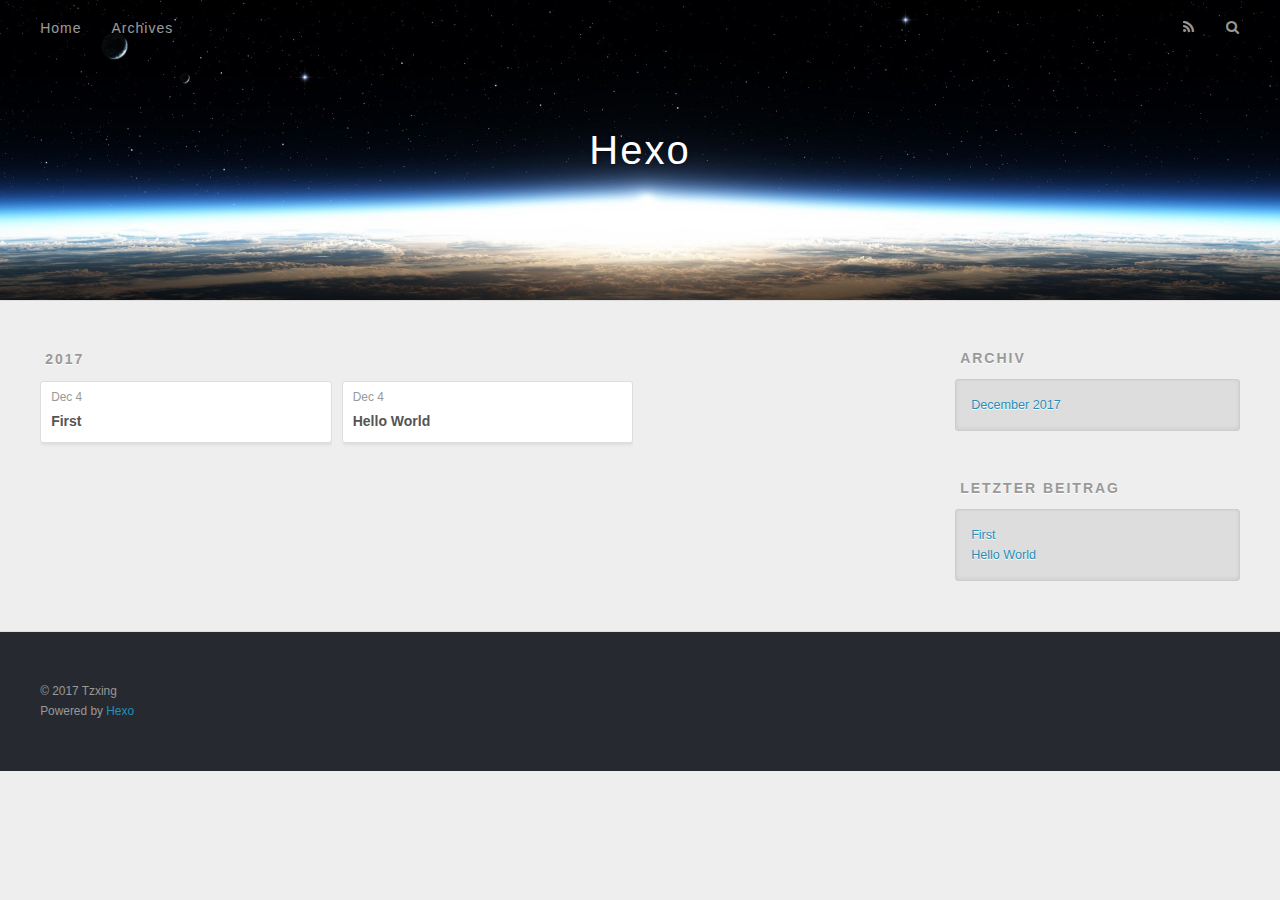
==== archives/index.html @ b178288f "Site updated: 2017-12-04 20:53:29" ====
<!DOCTYPE html>
<html>
<head>
  <meta charset="utf-8">
  

  
  <title>Archiv | Hexo</title>
  <meta name="viewport" content="width=device-width, initial-scale=1, maximum-scale=1">
  <meta property="og:type" content="website">
<meta property="og:title" content="Hexo">
<meta property="og:url" content="http://yoursite.com/archives/index.html">
<meta property="og:site_name" content="Hexo">
<meta name="twitter:card" content="summary">
<meta name="twitter:title" content="Hexo">
  
    <link rel="alternate" href="/atom.xml" title="Hexo" type="application/atom+xml">
  
  
    <link rel="icon" href="/favicon.png">
  
  
    <link href="//fonts.googleapis.com/css?family=Source+Code+Pro" rel="stylesheet" type="text/css">
  
  <link rel="stylesheet" href="/css/style.css">
</head>

<body>
  <div id="container">
    <div id="wrap">
      <header id="header">
  <div id="banner"></div>
  <div id="header-outer" class="outer">
    <div id="header-title" class="inner">
      <h1 id="logo-wrap">
        <a href="/" id="logo">Hexo</a>
      </h1>
      
    </div>
    <div id="header-inner" class="inner">
      <nav id="main-nav">
        <a id="main-nav-toggle" class="nav-icon"></a>
        
          <a class="main-nav-link" href="/">Home</a>
        
          <a class="main-nav-link" href="/archives">Archives</a>
        
      </nav>
      <nav id="sub-nav">
        
          <a id="nav-rss-link" class="nav-icon" href="/atom.xml" title="RSS Feed"></a>
        
        <a id="nav-search-btn" class="nav-icon" title="Suche"></a>
      </nav>
      <div id="search-form-wrap">
        <form action="//google.com/search" method="get" accept-charset="UTF-8" class="search-form"><input type="search" name="q" class="search-form-input" placeholder="Search"><button type="submit" class="search-form-submit">&#xF002;</button><input type="hidden" name="sitesearch" value="http://yoursite.com"></form>
      </div>
    </div>
  </div>
</header>
      <div class="outer">
        <section id="main">
  
  
    
    
      
      
      <section class="archives-wrap">
        <div class="archive-year-wrap">
          <a href="/archives/2017" class="archive-year">2017</a>
        </div>
        <div class="archives">
    
    <article class="archive-article archive-type-post">
  <div class="archive-article-inner">
    <header class="archive-article-header">
      <a href="/2017/12/04/First/" class="archive-article-date">
  <time datetime="2017-12-04T11:26:33.000Z" itemprop="datePublished">Dec 4</time>
</a>
      
  
    <h1 itemprop="name">
      <a class="archive-article-title" href="/2017/12/04/First/">First</a>
    </h1>
  

    </header>
  </div>
</article>
  
    
    
    <article class="archive-article archive-type-post">
  <div class="archive-article-inner">
    <header class="archive-article-header">
      <a href="/2017/12/04/hello-world/" class="archive-article-date">
  <time datetime="2017-12-04T08:09:40.047Z" itemprop="datePublished">Dec 4</time>
</a>
      
  
    <h1 itemprop="name">
      <a class="archive-article-title" href="/2017/12/04/hello-world/">Hello World</a>
    </h1>
  

    </header>
  </div>
</article>
  
  
    </div></section>
  


</section>
        
          <aside id="sidebar">
  
    

  
    

  
    
  
    
  <div class="widget-wrap">
    <h3 class="widget-title">Archiv</h3>
    <div class="widget">
      <ul class="archive-list"><li class="archive-list-item"><a class="archive-list-link" href="/archives/2017/12/">December 2017</a></li></ul>
    </div>
  </div>


  
    
  <div class="widget-wrap">
    <h3 class="widget-title">letzter Beitrag</h3>
    <div class="widget">
      <ul>
        
          <li>
            <a href="/2017/12/04/First/">First</a>
          </li>
        
          <li>
            <a href="/2017/12/04/hello-world/">Hello World</a>
          </li>
        
      </ul>
    </div>
  </div>

  
</aside>
        
      </div>
      <footer id="footer">
  
  <div class="outer">
    <div id="footer-info" class="inner">
      &copy; 2017 Tzxing<br>
      Powered by <a href="http://hexo.io/" target="_blank">Hexo</a>
    </div>
  </div>
</footer>
    </div>
    <nav id="mobile-nav">
  
    <a href="/" class="mobile-nav-link">Home</a>
  
    <a href="/archives" class="mobile-nav-link">Archives</a>
  
</nav>
    

<script src="//ajax.googleapis.com/ajax/libs/jquery/2.0.3/jquery.min.js"></script>


  <link rel="stylesheet" href="/fancybox/jquery.fancybox.css">
  <script src="/fancybox/jquery.fancybox.pack.js"></script>


<script src="/js/script.js"></script>



  </div>
</body>
</html>
---- css/style.css ----
body {
  width: 100%;
}
body:before,
body:after {
  content: "";
  display: table;
}
body:after {
  clear: both;
}
html,
body,
div,
span,
applet,
object,
iframe,
h1,
h2,
h3,
h4,
h5,
h6,
p,
blockquote,
pre,
a,
abbr,
acronym,
address,
big,
cite,
code,
del,
dfn,
em,
img,
ins,
kbd,
q,
s,
samp,
small,
strike,
strong,
sub,
sup,
tt,
var,
dl,
dt,
dd,
ol,
ul,
li,
fieldset,
form,
label,
legend,
table,
caption,
tbody,
tfoot,
thead,
tr,
th,
td {
  margin: 0;
  padding: 0;
  border: 0;
  outline: 0;
  font-weight: inherit;
  font-style: inherit;
  font-family: inherit;
  font-size: 100%;
  vertical-align: baseline;
}
body {
  line-height: 1;
  color: #000;
  background: #fff;
}
ol,
ul {
  list-style: none;
}
table {
  border-collapse: separate;
  border-spacing: 0;
  vertical-align: middle;
}
caption,
th,
td {
  text-align: left;
  font-weight: normal;
  vertical-align: middle;
}
a img {
  border: none;
}
input,
button {
  margin: 0;
  padding: 0;
}
input::-moz-focus-inner,
button::-moz-focus-inner {
  border: 0;
  padding: 0;
}
@font-face {
  font-family: FontAwesome;
  font-style: normal;
  font-weight: normal;
  src: url("fonts/fontawesome-webfont.eot?v=#4.0.3");
  src: url("fonts/fontawesome-webfont.eot?#iefix&v=#4.0.3") format("embedded-opentype"), url("fonts/fontawesome-webfont.woff?v=#4.0.3") format("woff"), url("fonts/fontawesome-webfont.ttf?v=#4.0.3") format("truetype"), url("fonts/fontawesome-webfont.svg#fontawesomeregular?v=#4.0.3") format("svg");
}
html,
body,
#container {
  height: 100%;
}
body {
  background: #eee;
  font: 14px -apple-system, BlinkMacSystemFont, "Segoe UI", "Roboto", "Oxygen", "Ubuntu", "Cantarell", "Fira Sans", "Droid Sans", "Helvetica Neue", sans-serif;
  -webkit-text-size-adjust: 100%;
}
.outer {
  max-width: 1220px;
  margin: 0 auto;
  padding: 0 20px;
}
.outer:before,
.outer:after {
  content: "";
  display: table;
}
.outer:after {
  clear: both;
}
.inner {
  display: inline;
  float: left;
  width: 98.33333333333333%;
  margin: 0 0.833333333333333%;
}
.left,
.alignleft {
  float: left;
}
.right,
.alignright {
  float: right;
}
.clear {
  clear: both;
}
#container {
  position: relative;
}
.mobile-nav-on {
  overflow: hidden;
}
#wrap {
  height: 100%;
  width: 100%;
  position: absolute;
  top: 0;
  left: 0;
  -webkit-transition: 0.2s ease-out;
  -moz-transition: 0.2s ease-out;
  -ms-transition: 0.2s ease-out;
  transition: 0.2s ease-out;
  z-index: 1;
  background: #eee;
}
.mobile-nav-on #wrap {
  left: 280px;
}
@media screen and (min-width: 768px) {
  #main {
    display: inline;
    float: left;
    width: 73.33333333333333%;
    margin: 0 0.833333333333333%;
  }
}
.article-date,
.article-category-link,
.archive-year,
.widget-title {
  text-decoration: none;
  text-transform: uppercase;
  letter-spacing: 2px;
  color: #999;
  margin-bottom: 1em;
  margin-left: 5px;
  line-height: 1em;
  text-shadow: 0 1px #fff;
  font-weight: bold;
}
.article-inner,
.archive-article-inner {
  background: #fff;
  -webkit-box-shadow: 1px 2px 3px #ddd;
  box-shadow: 1px 2px 3px #ddd;
  border: 1px solid #ddd;
  border-radius: 3px;
}
.article-entry h1,
.widget h1 {
  font-size: 2em;
}
.article-entry h2,
.widget h2 {
  font-size: 1.5em;
}
.article-entry h3,
.widget h3 {
  font-size: 1.3em;
}
.article-entry h4,
.widget h4 {
  font-size: 1.2em;
}
.article-entry h5,
.widget h5 {
  font-size: 1em;
}
.article-entry h6,
.widget h6 {
  font-size: 1em;
  color: #999;
}
.article-entry hr,
.widget hr {
  border: 1px dashed #ddd;
}
.article-entry strong,
.widget strong {
  font-weight: bold;
}
.article-entry em,
.widget em,
.article-entry cite,
.widget cite {
  font-style: italic;
}
.article-entry sup,
.widget sup,
.article-entry sub,
.widget sub {
  font-size: 0.75em;
  line-height: 0;
  position: relative;
  vertical-align: baseline;
}
.article-entry sup,
.widget sup {
  top: -0.5em;
}
.article-entry sub,
.widget sub {
  bottom: -0.2em;
}
.article-entry small,
.widget small {
  font-size: 0.85em;
}
.article-entry acronym,
.widget acronym,
.article-entry abbr,
.widget abbr {
  border-bottom: 1px dotted;
}
.article-entry ul,
.widget ul,
.article-entry ol,
.widget ol,
.article-entry dl,
.widget dl {
  margin: 0 20px;
  line-height: 1.6em;
}
.article-entry ul ul,
.widget ul ul,
.article-entry ol ul,
.widget ol ul,
.article-entry ul ol,
.widget ul ol,
.article-entry ol ol,
.widget ol ol {
  margin-top: 0;
  margin-bottom: 0;
}
.article-entry ul,
.widget ul {
  list-style: disc;
}
.article-entry ol,
.widget ol {
  list-style: decimal;
}
.article-entry dt,
.widget dt {
  font-weight: bold;
}
#header {
  height: 300px;
  position: relative;
  border-bottom: 1px solid #ddd;
}
#header:before,
#header:after {
  content: "";
  position: absolute;
  left: 0;
  right: 0;
  height: 40px;
}
#header:before {
  top: 0;
  background: -webkit-linear-gradient(rgba(0,0,0,0.2), transparent);
  background: -moz-linear-gradient(rgba(0,0,0,0.2), transparent);
  background: -ms-linear-gradient(rgba(0,0,0,0.2), transparent);
  background: linear-gradient(rgba(0,0,0,0.2), transparent);
}
#header:after {
  bottom: 0;
  background: -webkit-linear-gradient(transparent, rgba(0,0,0,0.2));
  background: -moz-linear-gradient(transparent, rgba(0,0,0,0.2));
  background: -ms-linear-gradient(transparent, rgba(0,0,0,0.2));
  background: linear-gradient(transparent, rgba(0,0,0,0.2));
}
#header-outer {
  height: 100%;
  position: relative;
}
#header-inner {
  position: relative;
  overflow: hidden;
}
#banner {
  position: absolute;
  top: 0;
  left: 0;
  width: 100%;
  height: 100%;
  background: url("images/banner.jpg") center #000;
  -webkit-background-size: cover;
  -moz-background-size: cover;
  background-size: cover;
  z-index: -1;
}
#header-title {
  text-align: center;
  height: 40px;
  position: absolute;
  top: 50%;
  left: 0;
  margin-top: -20px;
}
#logo,
#subtitle {
  text-decoration: none;
  color: #fff;
  font-weight: 300;
  text-shadow: 0 1px 4px rgba(0,0,0,0.3);
}
#logo {
  font-size: 40px;
  line-height: 40px;
  letter-spacing: 2px;
}
#subtitle {
  font-size: 16px;
  line-height: 16px;
  letter-spacing: 1px;
}
#subtitle-wrap {
  margin-top: 16px;
}
#main-nav {
  float: left;
  margin-left: -15px;
}
.nav-icon,
.main-nav-link {
  float: left;
  color: #fff;
  opacity: 0.6;
  text-decoration: none;
  text-shadow: 0 1px rgba(0,0,0,0.2);
  -webkit-transition: opacity 0.2s;
  -moz-transition: opacity 0.2s;
  -ms-transition: opacity 0.2s;
  transition: opacity 0.2s;
  display: block;
  padding: 20px 15px;
}
.nav-icon:hover,
.main-nav-link:hover {
  opacity: 1;
}
.nav-icon {
  font-family: FontAwesome;
  text-align: center;
  font-size: 14px;
  width: 14px;
  height: 14px;
  padding: 20px 15px;
  position: relative;
  cursor: pointer;
}
.main-nav-link {
  font-weight: 300;
  letter-spacing: 1px;
}
@media screen and (max-width: 479px) {
  .main-nav-link {
    display: none;
  }
}
#main-nav-toggle {
  display: none;
}
#main-nav-toggle:before {
  content: "\f0c9";
}
@media screen and (max-width: 479px) {
  #main-nav-toggle {
    display: block;
  }
}
#sub-nav {
  float: right;
  margin-right: -15px;
}
#nav-rss-link:before {
  content: "\f09e";
}
#nav-search-btn:before {
  content: "\f002";
}
#search-form-wrap {
  position: absolute;
  top: 15px;
  width: 150px;
  height: 30px;
  right: -150px;
  opacity: 0;
  -webkit-transition: 0.2s ease-out;
  -moz-transition: 0.2s ease-out;
  -ms-transition: 0.2s ease-out;
  transition: 0.2s ease-out;
}
#search-form-wrap.on {
  opacity: 1;
  right: 0;
}
@media screen and (max-width: 479px) {
  #search-form-wrap {
    width: 100%;
    right: -100%;
  }
}
.search-form {
  position: absolute;
  top: 0;
  left: 0;
  right: 0;
  background: #fff;
  padding: 5px 15px;
  border-radius: 15px;
  -webkit-box-shadow: 0 0 10px rgba(0,0,0,0.3);
  box-shadow: 0 0 10px rgba(0,0,0,0.3);
}
.search-form-input {
  border: none;
  background: none;
  color: #555;
  width: 100%;
  font: 13px -apple-system, BlinkMacSystemFont, "Segoe UI", "Roboto", "Oxygen", "Ubuntu", "Cantarell", "Fira Sans", "Droid Sans", "Helvetica Neue", sans-serif;
  outline: none;
}
.search-form-input::-webkit-search-results-decoration,
.search-form-input::-webkit-search-cancel-button {
  -webkit-appearance: none;
}
.search-form-submit {
  position: absolute;
  top: 50%;
  right: 10px;
  margin-top: -7px;
  font: 13px FontAwesome;
  border: none;
  background: none;
  color: #bbb;
  cursor: pointer;
}
.search-form-submit:hover,
.search-form-submit:focus {
  color: #777;
}
.article {
  margin: 50px 0;
}
.article-inner {
  overflow: hidden;
}
.article-meta:before,
.article-meta:after {
  content: "";
  display: table;
}
.article-meta:after {
  clear: both;
}
.article-date {
  float: left;
}
.article-category {
  float: left;
  line-height: 1em;
  color: #ccc;
  text-shadow: 0 1px #fff;
  margin-left: 8px;
}
.article-category:before {
  content: "\2022";
}
.article-category-link {
  margin: 0 12px 1em;
}
.article-header {
  padding: 20px 20px 0;
}
.article-title {
  text-decoration: none;
  font-size: 2em;
  font-weight: bold;
  color: #555;
  line-height: 1.1em;
  -webkit-transition: color 0.2s;
  -moz-transition: color 0.2s;
  -ms-transition: color 0.2s;
  transition: color 0.2s;
}
a.article-title:hover {
  color: #258fb8;
}
.article-entry {
  color: #555;
  padding: 0 20px;
}
.article-entry:before,
.article-entry:after {
  content: "";
  display: table;
}
.article-entry:after {
  clear: both;
}
.article-entry p,
.article-entry table {
  line-height: 1.6em;
  margin: 1.6em 0;
}
.article-entry h1,
.article-entry h2,
.article-entry h3,
.article-entry h4,
.article-entry h5,
.article-entry h6 {
  font-weight: bold;
}
.article-entry h1,
.article-entry h2,
.article-entry h3,
.article-entry h4,
.article-entry h5,
.article-entry h6 {
  line-height: 1.1em;
  margin: 1.1em 0;
}
.article-entry a {
  color: #258fb8;
  text-decoration: none;
}
.article-entry a:hover {
  text-decoration: underline;
}
.article-entry ul,
.article-entry ol,
.article-entry dl {
  margin-top: 1.6em;
  margin-bottom: 1.6em;
}
.article-entry img,
.article-entry video {
  max-width: 100%;
  height: auto;
  display: block;
  margin: auto;
}
.article-entry iframe {
  border: none;
}
.article-entry table {
  width: 100%;
  border-collapse: collapse;
  border-spacing: 0;
}
.article-entry th {
  font-weight: bold;
  border-bottom: 3px solid #ddd;
  padding-bottom: 0.5em;
}
.article-entry td {
  border-bottom: 1px solid #ddd;
  padding: 10px 0;
}
.article-entry blockquote {
  font-family: Georgia, "Times New Roman", serif;
  font-size: 1.4em;
  margin: 1.6em 20px;
  text-align: center;
}
.article-entry blockquote footer {
  font-size: 14px;
  margin: 1.6em 0;
  font-family: -apple-system, BlinkMacSystemFont, "Segoe UI", "Roboto", "Oxygen", "Ubuntu", "Cantarell", "Fira Sans", "Droid Sans", "Helvetica Neue", sans-serif;
}
.article-entry blockquote footer cite:before {
  content: "—";
  padding: 0 0.5em;
}
.article-entry .pullquote {
  text-align: left;
  width: 45%;
  margin: 0;
}
.article-entry .pullquote.left {
  margin-left: 0.5em;
  margin-right: 1em;
}
.article-entry .pullquote.right {
  margin-right: 0.5em;
  margin-left: 1em;
}
.article-entry .caption {
  color: #999;
  display: block;
  font-size: 0.9em;
  margin-top: 0.5em;
  position: relative;
  text-align: center;
}
.article-entry .video-container {
  position: relative;
  padding-top: 56.25%;
  height: 0;
  overflow: hidden;
}
.article-entry .video-container iframe,
.article-entry .video-container object,
.article-entry .video-container embed {
  position: absolute;
  top: 0;
  left: 0;
  width: 100%;
  height: 100%;
  margin-top: 0;
}
.article-more-link a {
  display: inline-block;
  line-height: 1em;
  padding: 6px 15px;
  border-radius: 15px;
  background: #eee;
  color: #999;
  text-shadow: 0 1px #fff;
  text-decoration: none;
}
.article-more-link a:hover {
  background: #258fb8;
  color: #fff;
  text-decoration: none;
  text-shadow: 0 1px #1e7293;
}
.article-footer {
  font-size: 0.85em;
  line-height: 1.6em;
  border-top: 1px solid #ddd;
  padding-top: 1.6em;
  margin: 0 20px 20px;
}
.article-footer:before,
.article-footer:after {
  content: "";
  display: table;
}
.article-footer:after {
  clear: both;
}
.article-footer a {
  color: #999;
  text-decoration: none;
}
.article-footer a:hover {
  color: #555;
}
.article-tag-list-item {
  float: left;
  margin-right: 10px;
}
.article-tag-list-link:before {
  content: "#";
}
.article-comment-link {
  float: right;
}
.article-comment-link:before {
  content: "\f075";
  font-family: FontAwesome;
  padding-right: 8px;
}
.article-share-link {
  cursor: pointer;
  float: right;
  margin-left: 20px;
}
.article-share-link:before {
  content: "\f064";
  font-family: FontAwesome;
  padding-right: 6px;
}
#article-nav {
  position: relative;
}
#article-nav:before,
#article-nav:after {
  content: "";
  display: table;
}
#article-nav:after {
  clear: both;
}
@media screen and (min-width: 768px) {
  #article-nav {
    margin: 50px 0;
  }
  #article-nav:before {
    width: 8px;
    height: 8px;
    position: absolute;
    top: 50%;
    left: 50%;
    margin-top: -4px;
    margin-left: -4px;
    content: "";
    border-radius: 50%;
    background: #ddd;
    -webkit-box-shadow: 0 1px 2px #fff;
    box-shadow: 0 1px 2px #fff;
  }
}
.article-nav-link-wrap {
  text-decoration: none;
  text-shadow: 0 1px #fff;
  color: #999;
  -webkit-box-sizing: border-box;
  -moz-box-sizing: border-box;
  box-sizing: border-box;
  margin-top: 50px;
  text-align: center;
  display: block;
}
.article-nav-link-wrap:hover {
  color: #555;
}
@media screen and (min-width: 768px) {
  .article-nav-link-wrap {
    width: 50%;
    margin-top: 0;
  }
}
@media screen and (min-width: 768px) {
  #article-nav-newer {
    float: left;
    text-align: right;
    padding-right: 20px;
  }
}
@media screen and (min-width: 768px) {
  #article-nav-older {
    float: right;
    text-align: left;
    padding-left: 20px;
  }
}
.article-nav-caption {
  text-transform: uppercase;
  letter-spacing: 2px;
  color: #ddd;
  line-height: 1em;
  font-weight: bold;
}
#article-nav-newer .article-nav-caption {
  margin-right: -2px;
}
.article-nav-title {
  font-size: 0.85em;
  line-height: 1.6em;
  margin-top: 0.5em;
}
.article-share-box {
  position: absolute;
  display: none;
  background: #fff;
  -webkit-box-shadow: 1px 2px 10px rgba(0,0,0,0.2);
  box-shadow: 1px 2px 10px rgba(0,0,0,0.2);
  border-radius: 3px;
  margin-left: -145px;
  overflow: hidden;
  z-index: 1;
}
.article-share-box.on {
  display: block;
}
.article-share-input {
  width: 100%;
  background: none;
  -webkit-box-sizing: border-box;
  -moz-box-sizing: border-box;
  box-sizing: border-box;
  font: 14px -apple-system, BlinkMacSystemFont, "Segoe UI", "Roboto", "Oxygen", "Ubuntu", "Cantarell", "Fira Sans", "Droid Sans", "Helvetica Neue", sans-serif;
  padding: 0 15px;
  color: #555;
  outline: none;
  border: 1px solid #ddd;
  border-radius: 3px 3px 0 0;
  height: 36px;
  line-height: 36px;
}
.article-share-links {
  background: #eee;
}
.article-share-links:before,
.article-share-links:after {
  content: "";
  display: table;
}
.article-share-links:after {
  clear: both;
}
.article-share-twitter,
.article-share-facebook,
.article-share-pinterest,
.article-share-google {
  width: 50px;
  height: 36px;
  display: block;
  float: left;
  position: relative;
  color: #999;
  text-shadow: 0 1px #fff;
}
.article-share-twitter:before,
.article-share-facebook:before,
.article-share-pinterest:before,
.article-share-google:before {
  font-size: 20px;
  font-family: FontAwesome;
  width: 20px;
  height: 20px;
  position: absolute;
  top: 50%;
  left: 50%;
  margin-top: -10px;
  margin-left: -10px;
  text-align: center;
}
.article-share-twitter:hover,
.article-share-facebook:hover,
.article-share-pinterest:hover,
.article-share-google:hover {
  color: #fff;
}
.article-share-twitter:before {
  content: "\f099";
}
.article-share-twitter:hover {
  background: #00aced;
  text-shadow: 0 1px #008abe;
}
.article-share-facebook:before {
  content: "\f09a";
}
.article-share-facebook:hover {
  background: #3b5998;
  text-shadow: 0 1px #2f477a;
}
.article-share-pinterest:before {
  content: "\f0d2";
}
.article-share-pinterest:hover {
  background: #cb2027;
  text-shadow: 0 1px #a21a1f;
}
.article-share-google:before {
  content: "\f0d5";
}
.article-share-google:hover {
  background: #dd4b39;
  text-shadow: 0 1px #be3221;
}
.article-gallery {
  background: #000;
  position: relative;
}
.article-gallery-photos {
  position: relative;
  overflow: hidden;
}
.article-gallery-img {
  display: none;
  max-width: 100%;
}
.article-gallery-img:first-child {
  display: block;
}
.article-gallery-img.loaded {
  position: absolute;
  display: block;
}
.article-gallery-img img {
  display: block;
  max-width: 100%;
  margin: 0 auto;
}
#comments {
  background: #fff;
  -webkit-box-shadow: 1px 2px 3px #ddd;
  box-shadow: 1px 2px 3px #ddd;
  padding: 20px;
  border: 1px solid #ddd;
  border-radius: 3px;
  margin: 50px 0;
}
#comments a {
  color: #258fb8;
}
.archives-wrap {
  margin: 50px 0;
}
.archives:before,
.archives:after {
  content: "";
  display: table;
}
.archives:after {
  clear: both;
}
.archive-year-wrap {
  margin-bottom: 1em;
}
.archives {
  -webkit-column-gap: 10px;
  -moz-column-gap: 10px;
  column-gap: 10px;
}
@media screen and (min-width: 480px) and (max-width: 767px) {
  .archives {
    -webkit-column-count: 2;
    -moz-column-count: 2;
    column-count: 2;
  }
}
@media screen and (min-width: 768px) {
  .archives {
    -webkit-column-count: 3;
    -moz-column-count: 3;
    column-count: 3;
  }
}
.archive-article {
  -webkit-column-break-inside: avoid;
  page-break-inside: avoid;
  overflow: hidden;
  break-inside: avoid-column;
}
.archive-article-inner {
  padding: 10px;
  margin-bottom: 15px;
}
.archive-article-title {
  text-decoration: none;
  font-weight: bold;
  color: #555;
  -webkit-transition: color 0.2s;
  -moz-transition: color 0.2s;
  -ms-transition: color 0.2s;
  transition: color 0.2s;
  line-height: 1.6em;
}
.archive-article-title:hover {
  color: #258fb8;
}
.archive-article-footer {
  margin-top: 1em;
}
.archive-article-date {
  color: #999;
  text-decoration: none;
  font-size: 0.85em;
  line-height: 1em;
  margin-bottom: 0.5em;
  display: block;
}
#page-nav {
  margin: 50px auto;
  background: #fff;
  -webkit-box-shadow: 1px 2px 3px #ddd;
  box-shadow: 1px 2px 3px #ddd;
  border: 1px solid #ddd;
  border-radius: 3px;
  text-align: center;
  color: #999;
  overflow: hidden;
}
#page-nav:before,
#page-nav:after {
  content: "";
  display: table;
}
#page-nav:after {
  clear: both;
}
#page-nav a,
#page-nav span {
  padding: 10px 20px;
  line-height: 1;
  height: 2ex;
}
#page-nav a {
  color: #999;
  text-decoration: none;
}
#page-nav a:hover {
  background: #999;
  color: #fff;
}
#page-nav .prev {
  float: left;
}
#page-nav .next {
  float: right;
}
#page-nav .page-number {
  display: inline-block;
}
@media screen and (max-width: 479px) {
  #page-nav .page-number {
    display: none;
  }
}
#page-nav .current {
  color: #555;
  font-weight: bold;
}
#page-nav .space {
  color: #ddd;
}
#footer {
  background: #262a30;
  padding: 50px 0;
  border-top: 1px solid #ddd;
  color: #999;
}
#footer a {
  color: #258fb8;
  text-decoration: none;
}
#footer a:hover {
  text-decoration: underline;
}
#footer-info {
  line-height: 1.6em;
  font-size: 0.85em;
}
.article-entry pre,
.article-entry .highlight {
  background: #2d2d2d;
  margin: 0 -20px;
  padding: 15px 20px;
  border-style: solid;
  border-color: #ddd;
  border-width: 1px 0;
  overflow: auto;
  color: #ccc;
  line-height: 22.400000000000002px;
}
.article-entry .highlight .gutter pre,
.article-entry .gist .gist-file .gist-data .line-numbers {
  color: #666;
  font-size: 0.85em;
}
.article-entry pre,
.article-entry code {
  font-family: "Source Code Pro", Consolas, Monaco, Menlo, Consolas, monospace;
}
.article-entry code {
  background: #eee;
  text-shadow: 0 1px #fff;
  padding: 0 0.3em;
}
.article-entry pre code {
  background: none;
  text-shadow: none;
  padding: 0;
}
.article-entry .highlight pre {
  border: none;
  margin: 0;
  padding: 0;
}
.article-entry .highlight table {
  margin: 0;
  width: auto;
}
.article-entry .highlight td {
  border: none;
  padding: 0;
}
.article-entry .highlight figcaption {
  font-size: 0.85em;
  color: #999;
  line-height: 1em;
  margin-bottom: 1em;
}
.article-entry .highlight figcaption:before,
.article-entry .highlight figcaption:after {
  content: "";
  display: table;
}
.article-entry .highlight figcaption:after {
  clear: both;
}
.article-entry .highlight figcaption a {
  float: right;
}
.article-entry .highlight .gutter pre {
  text-align: right;
  padding-right: 20px;
}
.article-entry .highlight .line {
  height: 22.400000000000002px;
}
.article-entry .highlight .line.marked {
  background: #515151;
}
.article-entry .gist {
  margin: 0 -20px;
  border-style: solid;
  border-color: #ddd;
  border-width: 1px 0;
  background: #2d2d2d;
  padding: 15px 20px 15px 0;
}
.article-entry .gist .gist-file {
  border: none;
  font-family: "Source Code Pro", Consolas, Monaco, Menlo, Consolas, monospace;
  margin: 0;
}
.article-entry .gist .gist-file .gist-data {
  background: none;
  border: none;
}
.article-entry .gist .gist-file .gist-data .line-numbers {
  background: none;
  border: none;
  padding: 0 20px 0 0;
}
.article-entry .gist .gist-file .gist-data .line-data {
  padding: 0 !important;
}
.article-entry .gist .gist-file .highlight {
  margin: 0;
  padding: 0;
  border: none;
}
.article-entry .gist .gist-file .gist-meta {
  background: #2d2d2d;
  color: #999;
  font: 0.85em -apple-system, BlinkMacSystemFont, "Segoe UI", "Roboto", "Oxygen", "Ubuntu", "Cantarell", "Fira Sans", "Droid Sans", "Helvetica Neue", sans-serif;
  text-shadow: 0 0;
  padding: 0;
  margin-top: 1em;
  margin-left: 20px;
}
.article-entry .gist .gist-file .gist-meta a {
  color: #258fb8;
  font-weight: normal;
}
.article-entry .gist .gist-file .gist-meta a:hover {
  text-decoration: underline;
}
pre .comment,
pre .title {
  color: #999;
}
pre .variable,
pre .attribute,
pre .tag,
pre .regexp,
pre .ruby .constant,
pre .xml .tag .title,
pre .xml .pi,
pre .xml .doctype,
pre .html .doctype,
pre .css .id,
pre .css .class,
pre .css .pseudo {
  color: #f2777a;
}
pre .number,
pre .preprocessor,
pre .built_in,
pre .literal,
pre .params,
pre .constant {
  color: #f99157;
}
pre .class,
pre .ruby .class .title,
pre .css .rules .attribute {
  color: #9c9;
}
pre .string,
pre .value,
pre .inheritance,
pre .header,
pre .ruby .symbol,
pre .xml .cdata {
  color: #9c9;
}
pre .css .hexcolor {
  color: #6cc;
}
pre .function,
pre .python .decorator,
pre .python .title,
pre .ruby .function .title,
pre .ruby .title .keyword,
pre .perl .sub,
pre .javascript .title,
pre .coffeescript .title {
  color: #69c;
}
pre .keyword,
pre .javascript .function {
  color: #c9c;
}
@media screen and (max-width: 479px) {
  #mobile-nav {
    position: absolute;
    top: 0;
    left: 0;
    width: 280px;
    height: 100%;
    background: #191919;
    border-right: 1px solid #fff;
  }
}
@media screen and (max-width: 479px) {
  .mobile-nav-link {
    display: block;
    color: #999;
    text-decoration: none;
    padding: 15px 20px;
    font-weight: bold;
  }
  .mobile-nav-link:hover {
    color: #fff;
  }
}
@media screen and (min-width: 768px) {
  #sidebar {
    display: inline;
    float: left;
    width: 23.333333333333332%;
    margin: 0 0.833333333333333%;
  }
}
.widget-wrap {
  margin: 50px 0;
}
.widget {
  color: #777;
  text-shadow: 0 1px #fff;
  background: #ddd;
  -webkit-box-shadow: 0 -1px 4px #ccc inset;
  box-shadow: 0 -1px 4px #ccc inset;
  border: 1px solid #ccc;
  padding: 15px;
  border-radius: 3px;
}
.widget a {
  color: #258fb8;
  text-decoration: none;
}
.widget a:hover {
  text-decoration: underline;
}
.widget ul ul,
.widget ol ul,
.widget dl ul,
.widget ul ol,
.widget ol ol,
.widget dl ol,
.widget ul dl,
.widget ol dl,
.widget dl dl {
  margin-left: 15px;
  list-style: disc;
}
.widget {
  line-height: 1.6em;
  word-wrap: break-word;
  font-size: 0.9em;
}
.widget ul,
.widget ol {
  list-style: none;
  margin: 0;
}
.widget ul ul,
.widget ol ul,
.widget ul ol,
.widget ol ol {
  margin: 0 20px;
}
.widget ul ul,
.widget ol ul {
  list-style: disc;
}
.widget ul ol,
.widget ol ol {
  list-style: decimal;
}
.category-list-count,
.tag-list-count,
.archive-list-count {
  padding-left: 5px;
  color: #999;
  font-size: 0.85em;
}
.category-list-count:before,
.tag-list-count:before,
.archive-list-count:before {
  content: "(";
}
.category-list-count:after,
.tag-list-count:after,
.archive-list-count:after {
  content: ")";
}
.tagcloud a {
  margin-right: 5px;
  display: inline-block;
}
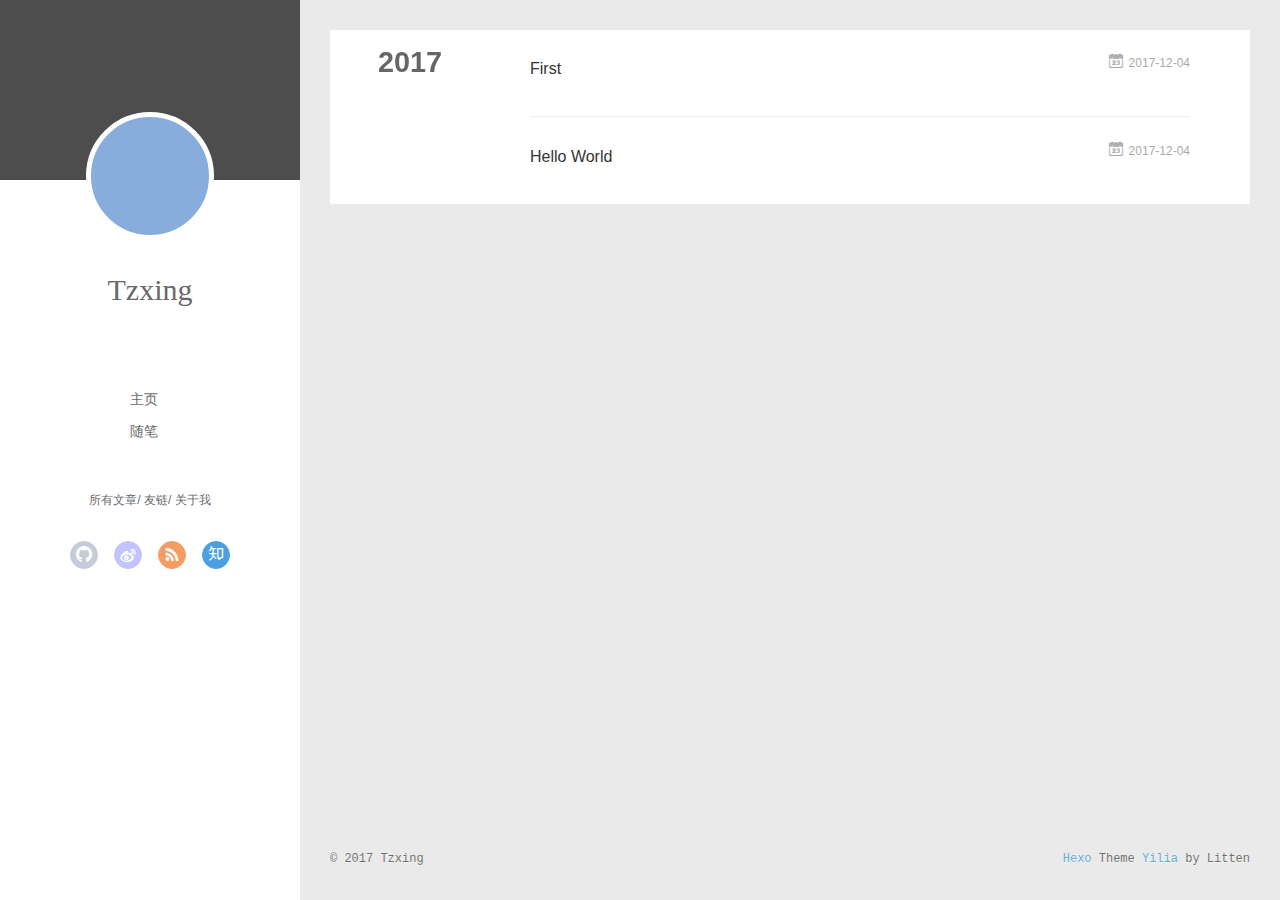
==== commit 94e79ad3: "Site updated: 2017-12-05 01:51:07" ====
--- a/archives/index.html
+++ b/archives/index.html
@@ -3,9 +3,10 @@
 <head>
   <meta charset="utf-8">
   
-
-  
-  <title>Archiv | Hexo</title>
+  <meta name="renderer" content="webkit">
+  <meta http-equiv="X-UA-Compatible" content="IE=edge" >
+  <link rel="dns-prefetch" href="http://yoursite.com">
+  <title>Archives | Hexo</title>
   <meta name="viewport" content="width=device-width, initial-scale=1, maximum-scale=1">
   <meta property="og:type" content="website">
 <meta property="og:title" content="Hexo">
@@ -14,52 +15,141 @@
 <meta name="twitter:card" content="summary">
 <meta name="twitter:title" content="Hexo">
   
-    <link rel="alternate" href="/atom.xml" title="Hexo" type="application/atom+xml">
+    <link rel="alternative" href="/atom.xml" title="Hexo" type="application/atom+xml">
   
   
     <link rel="icon" href="/favicon.png">
   
-  
-    <link href="//fonts.googleapis.com/css?family=Source+Code+Pro" rel="stylesheet" type="text/css">
-  
-  <link rel="stylesheet" href="/css/style.css">
+  <link rel="stylesheet" type="text/css" href="/./main.0cf68a.css">
+  <style type="text/css">
+  
+    #container.show {
+      background: linear-gradient(200deg,#a0cfe4,#e8c37e);
+    }
+  </style>
+  
+
+  
+
 </head>
 
 <body>
-  <div id="container">
-    <div id="wrap">
-      <header id="header">
-  <div id="banner"></div>
-  <div id="header-outer" class="outer">
-    <div id="header-title" class="inner">
-      <h1 id="logo-wrap">
-        <a href="/" id="logo">Hexo</a>
-      </h1>
-      
+  <div id="container" q-class="show:isCtnShow">
+    <canvas id="anm-canvas" class="anm-canvas"></canvas>
+    <div class="left-col" q-class="show:isShow">
+      
+<div class="overlay" style="background: #4d4d4d"></div>
+<div class="intrude-less">
+	<header id="header" class="inner">
+		<a href="/" class="profilepic">
+			<img src="" class="js-avatar">
+		</a>
+		<hgroup>
+		  <h1 class="header-author"><a href="/">Tzxing</a></h1>
+		</hgroup>
+		
+
+		<nav class="header-menu">
+			<ul>
+			
+				<li><a href="/">主页</a></li>
+	        
+				<li><a href="/tags/随笔/">随笔</a></li>
+	        
+			</ul>
+		</nav>
+		<nav class="header-smart-menu">
+    		
+    			
+    			<a q-on="click: openSlider(e, 'innerArchive')" href="javascript:void(0)">所有文章</a>
+    			
+            
+    			
+    			<a q-on="click: openSlider(e, 'friends')" href="javascript:void(0)">友链</a>
+    			
+            
+    			
+    			<a q-on="click: openSlider(e, 'aboutme')" href="javascript:void(0)">关于我</a>
+    			
+            
+		</nav>
+		<nav class="header-nav">
+			<div class="social">
+				
+					<a class="github" target="_blank" href="#" title="github"><i class="icon-github"></i></a>
+		        
+					<a class="weibo" target="_blank" href="#" title="weibo"><i class="icon-weibo"></i></a>
+		        
+					<a class="rss" target="_blank" href="#" title="rss"><i class="icon-rss"></i></a>
+		        
+					<a class="zhihu" target="_blank" href="#" title="zhihu"><i class="icon-zhihu"></i></a>
+		        
+			</div>
+		</nav>
+	</header>		
+</div>
+
     </div>
-    <div id="header-inner" class="inner">
-      <nav id="main-nav">
-        <a id="main-nav-toggle" class="nav-icon"></a>
-        
-          <a class="main-nav-link" href="/">Home</a>
-        
-          <a class="main-nav-link" href="/archives">Archives</a>
-        
-      </nav>
-      <nav id="sub-nav">
-        
-          <a id="nav-rss-link" class="nav-icon" href="/atom.xml" title="RSS Feed"></a>
-        
-        <a id="nav-search-btn" class="nav-icon" title="Suche"></a>
-      </nav>
-      <div id="search-form-wrap">
-        <form action="//google.com/search" method="get" accept-charset="UTF-8" class="search-form"><input type="search" name="q" class="search-form-input" placeholder="Search"><button type="submit" class="search-form-submit">&#xF002;</button><input type="hidden" name="sitesearch" value="http://yoursite.com"></form>
-      </div>
-    </div>
-  </div>
-</header>
-      <div class="outer">
-        <section id="main">
+    <div class="mid-col" q-class="show:isShow,hide:isShow|isFalse">
+      
+<nav id="mobile-nav">
+  	<div class="overlay js-overlay" style="background: #4d4d4d"></div>
+	<div class="btnctn js-mobile-btnctn">
+  		<div class="slider-trigger list" q-on="click: openSlider(e)"><i class="icon icon-sort"></i></div>
+	</div>
+	<div class="intrude-less">
+		<header id="header" class="inner">
+			<div class="profilepic">
+				<img src="" class="js-avatar">
+			</div>
+			<hgroup>
+			  <h1 class="header-author js-header-author">Tzxing</h1>
+			</hgroup>
+			
+			
+			
+				
+			
+				
+			
+			
+			
+			<nav class="header-nav">
+				<div class="social">
+					
+						<a class="github" target="_blank" href="#" title="github"><i class="icon-github"></i></a>
+			        
+						<a class="weibo" target="_blank" href="#" title="weibo"><i class="icon-weibo"></i></a>
+			        
+						<a class="rss" target="_blank" href="#" title="rss"><i class="icon-rss"></i></a>
+			        
+						<a class="zhihu" target="_blank" href="#" title="zhihu"><i class="icon-zhihu"></i></a>
+			        
+				</div>
+			</nav>
+
+			<nav class="header-menu js-header-menu">
+				<ul style="width: 50%">
+				
+				
+					<li style="width: 50%"><a href="/">主页</a></li>
+		        
+					<li style="width: 50%"><a href="/tags/随笔/">随笔</a></li>
+		        
+				</ul>
+			</nav>
+		</header>				
+	</div>
+	<div class="mobile-mask" style="display:none" q-show="isShow"></div>
+</nav>
+
+      <div id="wrapper" class="body-wrap">
+        <div class="menu-l">
+          <div class="canvas-wrap">
+            <canvas data-colors="#eaeaea" data-sectionHeight="100" data-contentId="js-content" id="myCanvas1" class="anm-canvas"></canvas>
+          </div>
+          <div id="js-content" class="content-ll">
+            
   
   
     
@@ -75,16 +165,24 @@
     <article class="archive-article archive-type-post">
   <div class="archive-article-inner">
     <header class="archive-article-header">
-      <a href="/2017/12/04/First/" class="archive-article-date">
-  <time datetime="2017-12-04T11:26:33.000Z" itemprop="datePublished">Dec 4</time>
+      	<div class="article-meta">
+	      	<a href="/2017/12/04/First/" class="archive-article-date">
+  	<time datetime="2017-12-04T11:26:33.000Z" itemprop="datePublished"><i class="icon-calendar icon"></i>2017-12-04</time>
 </a>
-      
+        </div>
+    	 
   
     <h1 itemprop="name">
       <a class="archive-article-title" href="/2017/12/04/First/">First</a>
     </h1>
   
 
+        <div class="article-info info-on-right">
+          
+          
+
+        </div>
+        <div class="clearfix"></div>
     </header>
   </div>
 </article>
@@ -94,16 +192,24 @@
     <article class="archive-article archive-type-post">
   <div class="archive-article-inner">
     <header class="archive-article-header">
-      <a href="/2017/12/04/hello-world/" class="archive-article-date">
-  <time datetime="2017-12-04T08:09:40.047Z" itemprop="datePublished">Dec 4</time>
+      	<div class="article-meta">
+	      	<a href="/2017/12/04/hello-world/" class="archive-article-date">
+  	<time datetime="2017-12-04T08:09:40.047Z" itemprop="datePublished"><i class="icon-calendar icon"></i>2017-12-04</time>
 </a>
-      
+        </div>
+    	 
   
     <h1 itemprop="name">
       <a class="archive-article-title" href="/2017/12/04/hello-world/">Hello World</a>
     </h1>
   
 
+        <div class="article-info info-on-right">
+          
+          
+
+        </div>
+        <div class="clearfix"></div>
     </header>
   </div>
 </article>
@@ -112,81 +218,252 @@
     </div></section>
   
 
-
-</section>
-        
-          <aside id="sidebar">
-  
-    
-
-  
-    
-
-  
-    
-  
-    
-  <div class="widget-wrap">
-    <h3 class="widget-title">Archiv</h3>
-    <div class="widget">
-      <ul class="archive-list"><li class="archive-list-item"><a class="archive-list-link" href="/archives/2017/12/">December 2017</a></li></ul>
-    </div>
-  </div>
-
-
-  
-    
-  <div class="widget-wrap">
-    <h3 class="widget-title">letzter Beitrag</h3>
-    <div class="widget">
-      <ul>
-        
-          <li>
-            <a href="/2017/12/04/First/">First</a>
-          </li>
-        
-          <li>
-            <a href="/2017/12/04/hello-world/">Hello World</a>
-          </li>
-        
-      </ul>
-    </div>
-  </div>
-
-  
-</aside>
-        
+    
+
+
+          </div>
+        </div>
       </div>
       <footer id="footer">
-  
   <div class="outer">
-    <div id="footer-info" class="inner">
-      &copy; 2017 Tzxing<br>
-      Powered by <a href="http://hexo.io/" target="_blank">Hexo</a>
+    <div id="footer-info">
+    	<div class="footer-left">
+    		&copy; 2017 Tzxing
+    	</div>
+      	<div class="footer-right">
+      		<a href="http://hexo.io/" target="_blank">Hexo</a>  Theme <a href="https://github.com/litten/hexo-theme-yilia" target="_blank">Yilia</a> by Litten
+      	</div>
     </div>
   </div>
 </footer>
     </div>
-    <nav id="mobile-nav">
-  
-    <a href="/" class="mobile-nav-link">Home</a>
-  
-    <a href="/archives" class="mobile-nav-link">Archives</a>
-  
-</nav>
-    
-
-<script src="//ajax.googleapis.com/ajax/libs/jquery/2.0.3/jquery.min.js"></script>
-
-
-  <link rel="stylesheet" href="/fancybox/jquery.fancybox.css">
-  <script src="/fancybox/jquery.fancybox.pack.js"></script>
-
-
-<script src="/js/script.js"></script>
-
-
-
+    <script>
+	var yiliaConfig = {
+		mathjax: false,
+		isHome: false,
+		isPost: false,
+		isArchive: true,
+		isTag: false,
+		isCategory: false,
+		open_in_new: false,
+		toc_hide_index: true,
+		root: "/",
+		innerArchive: true,
+		showTags: false
+	}
+</script>
+
+<script>!function(t){function n(e){if(r[e])return r[e].exports;var i=r[e]={exports:{},id:e,loaded:!1};return t[e].call(i.exports,i,i.exports,n),i.loaded=!0,i.exports}var r={};n.m=t,n.c=r,n.p="./",n(0)}([function(t,n,r){r(195),t.exports=r(191)},function(t,n,r){var e=r(3),i=r(52),o=r(27),u=r(28),c=r(53),f="prototype",a=function(t,n,r){var s,l,h,v,p=t&a.F,d=t&a.G,y=t&a.S,g=t&a.P,b=t&a.B,m=d?e:y?e[n]||(e[n]={}):(e[n]||{})[f],x=d?i:i[n]||(i[n]={}),w=x[f]||(x[f]={});d&&(r=n);for(s in r)l=!p&&m&&void 0!==m[s],h=(l?m:r)[s],v=b&&l?c(h,e):g&&"function"==typeof h?c(Function.call,h):h,m&&u(m,s,h,t&a.U),x[s]!=h&&o(x,s,v),g&&w[s]!=h&&(w[s]=h)};e.core=i,a.F=1,a.G=2,a.S=4,a.P=8,a.B=16,a.W=32,a.U=64,a.R=128,t.exports=a},function(t,n,r){var e=r(6);t.exports=function(t){if(!e(t))throw TypeError(t+" is not an object!");return t}},function(t,n){var r=t.exports="undefined"!=typeof window&&window.Math==Math?window:"undefined"!=typeof self&&self.Math==Math?self:Function("return this")();"number"==typeof __g&&(__g=r)},function(t,n){t.exports=function(t){try{return!!t()}catch(t){return!0}}},function(t,n){var r=t.exports="undefined"!=typeof window&&window.Math==Math?window:"undefined"!=typeof self&&self.Math==Math?self:Function("return this")();"number"==typeof __g&&(__g=r)},function(t,n){t.exports=function(t){return"object"==typeof t?null!==t:"function"==typeof t}},function(t,n,r){var e=r(126)("wks"),i=r(76),o=r(3).Symbol,u="function"==typeof o;(t.exports=function(t){return e[t]||(e[t]=u&&o[t]||(u?o:i)("Symbol."+t))}).store=e},function(t,n){var r={}.hasOwnProperty;t.exports=function(t,n){return r.call(t,n)}},function(t,n,r){var e=r(94),i=r(33);t.exports=function(t){return e(i(t))}},function(t,n,r){t.exports=!r(4)(function(){return 7!=Object.defineProperty({},"a",{get:function(){return 7}}).a})},function(t,n,r){var e=r(2),i=r(167),o=r(50),u=Object.defineProperty;n.f=r(10)?Object.defineProperty:function(t,n,r){if(e(t),n=o(n,!0),e(r),i)try{return u(t,n,r)}catch(t){}if("get"in r||"set"in r)throw TypeError("Accessors not supported!");return"value"in r&&(t[n]=r.value),t}},function(t,n,r){t.exports=!r(18)(function(){return 7!=Object.defineProperty({},"a",{get:function(){return 7}}).a})},function(t,n,r){var e=r(14),i=r(22);t.exports=r(12)?function(t,n,r){return e.f(t,n,i(1,r))}:function(t,n,r){return t[n]=r,t}},function(t,n,r){var e=r(20),i=r(58),o=r(42),u=Object.defineProperty;n.f=r(12)?Object.defineProperty:function(t,n,r){if(e(t),n=o(n,!0),e(r),i)try{return u(t,n,r)}catch(t){}if("get"in r||"set"in r)throw TypeError("Accessors not supported!");return"value"in r&&(t[n]=r.value),t}},function(t,n,r){var e=r(40)("wks"),i=r(23),o=r(5).Symbol,u="function"==typeof o;(t.exports=function(t){return e[t]||(e[t]=u&&o[t]||(u?o:i)("Symbol."+t))}).store=e},function(t,n,r){var e=r(67),i=Math.min;t.exports=function(t){return t>0?i(e(t),9007199254740991):0}},function(t,n,r){var e=r(46);t.exports=function(t){return Object(e(t))}},function(t,n){t.exports=function(t){try{return!!t()}catch(t){return!0}}},function(t,n,r){var e=r(63),i=r(34);t.exports=Object.keys||function(t){return e(t,i)}},function(t,n,r){var e=r(21);t.exports=function(t){if(!e(t))throw TypeError(t+" is not an object!");return t}},function(t,n){t.exports=function(t){return"object"==typeof t?null!==t:"function"==typeof t}},function(t,n){t.exports=function(t,n){return{enumerable:!(1&t),configurable:!(2&t),writable:!(4&t),value:n}}},function(t,n){var r=0,e=Math.random();t.exports=function(t){return"Symbol(".concat(void 0===t?"":t,")_",(++r+e).toString(36))}},function(t,n){var r={}.hasOwnProperty;t.exports=function(t,n){return r.call(t,n)}},function(t,n){var r=t.exports={version:"2.4.0"};"number"==typeof __e&&(__e=r)},function(t,n){t.exports=function(t){if("function"!=typeof t)throw TypeError(t+" is not a function!");return t}},function(t,n,r){var e=r(11),i=r(66);t.exports=r(10)?function(t,n,r){return e.f(t,n,i(1,r))}:function(t,n,r){return t[n]=r,t}},function(t,n,r){var e=r(3),i=r(27),o=r(24),u=r(76)("src"),c="toString",f=Function[c],a=(""+f).split(c);r(52).inspectSource=function(t){return f.call(t)},(t.exports=function(t,n,r,c){var f="function"==typeof r;f&&(o(r,"name")||i(r,"name",n)),t[n]!==r&&(f&&(o(r,u)||i(r,u,t[n]?""+t[n]:a.join(String(n)))),t===e?t[n]=r:c?t[n]?t[n]=r:i(t,n,r):(delete t[n],i(t,n,r)))})(Function.prototype,c,function(){return"function"==typeof this&&this[u]||f.call(this)})},function(t,n,r){var e=r(1),i=r(4),o=r(46),u=function(t,n,r,e){var i=String(o(t)),u="<"+n;return""!==r&&(u+=" "+r+'="'+String(e).replace(/"/g,"&quot;")+'"'),u+">"+i+"</"+n+">"};t.exports=function(t,n){var r={};r[t]=n(u),e(e.P+e.F*i(function(){var n=""[t]('"');return n!==n.toLowerCase()||n.split('"').length>3}),"String",r)}},function(t,n,r){var e=r(115),i=r(46);t.exports=function(t){return e(i(t))}},function(t,n,r){var e=r(116),i=r(66),o=r(30),u=r(50),c=r(24),f=r(167),a=Object.getOwnPropertyDescriptor;n.f=r(10)?a:function(t,n){if(t=o(t),n=u(n,!0),f)try{return a(t,n)}catch(t){}if(c(t,n))return i(!e.f.call(t,n),t[n])}},function(t,n,r){var e=r(24),i=r(17),o=r(145)("IE_PROTO"),u=Object.prototype;t.exports=Object.getPrototypeOf||function(t){return t=i(t),e(t,o)?t[o]:"function"==typeof t.constructor&&t instanceof t.constructor?t.constructor.prototype:t instanceof Object?u:null}},function(t,n){t.exports=function(t){if(void 0==t)throw TypeError("Can't call method on  "+t);return t}},function(t,n){t.exports="constructor,hasOwnProperty,isPrototypeOf,propertyIsEnumerable,toLocaleString,toString,valueOf".split(",")},function(t,n){t.exports={}},function(t,n){t.exports=!0},function(t,n){n.f={}.propertyIsEnumerable},function(t,n,r){var e=r(14).f,i=r(8),o=r(15)("toStringTag");t.exports=function(t,n,r){t&&!i(t=r?t:t.prototype,o)&&e(t,o,{configurable:!0,value:n})}},function(t,n,r){var e=r(40)("keys"),i=r(23);t.exports=function(t){return e[t]||(e[t]=i(t))}},function(t,n,r){var e=r(5),i="__core-js_shared__",o=e[i]||(e[i]={});t.exports=function(t){return o[t]||(o[t]={})}},function(t,n){var r=Math.ceil,e=Math.floor;t.exports=function(t){return isNaN(t=+t)?0:(t>0?e:r)(t)}},function(t,n,r){var e=r(21);t.exports=function(t,n){if(!e(t))return t;var r,i;if(n&&"function"==typeof(r=t.toString)&&!e(i=r.call(t)))return i;if("function"==typeof(r=t.valueOf)&&!e(i=r.call(t)))return i;if(!n&&"function"==typeof(r=t.toString)&&!e(i=r.call(t)))return i;throw TypeError("Can't convert object to primitive value")}},function(t,n,r){var e=r(5),i=r(25),o=r(36),u=r(44),c=r(14).f;t.exports=function(t){var n=i.Symbol||(i.Symbol=o?{}:e.Symbol||{});"_"==t.charAt(0)||t in n||c(n,t,{value:u.f(t)})}},function(t,n,r){n.f=r(15)},function(t,n){var r={}.toString;t.exports=function(t){return r.call(t).slice(8,-1)}},function(t,n){t.exports=function(t){if(void 0==t)throw TypeError("Can't call method on  "+t);return t}},function(t,n,r){var e=r(4);t.exports=function(t,n){return!!t&&e(function(){n?t.call(null,function(){},1):t.call(null)})}},function(t,n,r){var e=r(53),i=r(115),o=r(17),u=r(16),c=r(203);t.exports=function(t,n){var r=1==t,f=2==t,a=3==t,s=4==t,l=6==t,h=5==t||l,v=n||c;return function(n,c,p){for(var d,y,g=o(n),b=i(g),m=e(c,p,3),x=u(b.length),w=0,S=r?v(n,x):f?v(n,0):void 0;x>w;w++)if((h||w in b)&&(d=b[w],y=m(d,w,g),t))if(r)S[w]=y;else if(y)switch(t){case 3:return!0;case 5:return d;case 6:return w;case 2:S.push(d)}else if(s)return!1;return l?-1:a||s?s:S}}},function(t,n,r){var e=r(1),i=r(52),o=r(4);t.exports=function(t,n){var r=(i.Object||{})[t]||Object[t],u={};u[t]=n(r),e(e.S+e.F*o(function(){r(1)}),"Object",u)}},function(t,n,r){var e=r(6);t.exports=function(t,n){if(!e(t))return t;var r,i;if(n&&"function"==typeof(r=t.toString)&&!e(i=r.call(t)))return i;if("function"==typeof(r=t.valueOf)&&!e(i=r.call(t)))return i;if(!n&&"function"==typeof(r=t.toString)&&!e(i=r.call(t)))return i;throw TypeError("Can't convert object to primitive value")}},function(t,n,r){var e=r(5),i=r(25),o=r(91),u=r(13),c="prototype",f=function(t,n,r){var a,s,l,h=t&f.F,v=t&f.G,p=t&f.S,d=t&f.P,y=t&f.B,g=t&f.W,b=v?i:i[n]||(i[n]={}),m=b[c],x=v?e:p?e[n]:(e[n]||{})[c];v&&(r=n);for(a in r)(s=!h&&x&&void 0!==x[a])&&a in b||(l=s?x[a]:r[a],b[a]=v&&"function"!=typeof x[a]?r[a]:y&&s?o(l,e):g&&x[a]==l?function(t){var n=function(n,r,e){if(this instanceof t){switch(arguments.length){case 0:return new t;case 1:return new t(n);case 2:return new t(n,r)}return new t(n,r,e)}return t.apply(this,arguments)};return n[c]=t[c],n}(l):d&&"function"==typeof l?o(Function.call,l):l,d&&((b.virtual||(b.virtual={}))[a]=l,t&f.R&&m&&!m[a]&&u(m,a,l)))};f.F=1,f.G=2,f.S=4,f.P=8,f.B=16,f.W=32,f.U=64,f.R=128,t.exports=f},function(t,n){var r=t.exports={version:"2.4.0"};"number"==typeof __e&&(__e=r)},function(t,n,r){var e=r(26);t.exports=function(t,n,r){if(e(t),void 0===n)return t;switch(r){case 1:return function(r){return t.call(n,r)};case 2:return function(r,e){return t.call(n,r,e)};case 3:return function(r,e,i){return t.call(n,r,e,i)}}return function(){return t.apply(n,arguments)}}},function(t,n,r){var e=r(183),i=r(1),o=r(126)("metadata"),u=o.store||(o.store=new(r(186))),c=function(t,n,r){var i=u.get(t);if(!i){if(!r)return;u.set(t,i=new e)}var o=i.get(n);if(!o){if(!r)return;i.set(n,o=new e)}return o},f=function(t,n,r){var e=c(n,r,!1);return void 0!==e&&e.has(t)},a=function(t,n,r){var e=c(n,r,!1);return void 0===e?void 0:e.get(t)},s=function(t,n,r,e){c(r,e,!0).set(t,n)},l=function(t,n){var r=c(t,n,!1),e=[];return r&&r.forEach(function(t,n){e.push(n)}),e},h=function(t){return void 0===t||"symbol"==typeof t?t:String(t)},v=function(t){i(i.S,"Reflect",t)};t.exports={store:u,map:c,has:f,get:a,set:s,keys:l,key:h,exp:v}},function(t,n,r){"use strict";if(r(10)){var e=r(69),i=r(3),o=r(4),u=r(1),c=r(127),f=r(152),a=r(53),s=r(68),l=r(66),h=r(27),v=r(73),p=r(67),d=r(16),y=r(75),g=r(50),b=r(24),m=r(180),x=r(114),w=r(6),S=r(17),_=r(137),O=r(70),E=r(32),P=r(71).f,j=r(154),F=r(76),M=r(7),A=r(48),N=r(117),T=r(146),I=r(155),k=r(80),L=r(123),R=r(74),C=r(130),D=r(160),U=r(11),W=r(31),G=U.f,B=W.f,V=i.RangeError,z=i.TypeError,q=i.Uint8Array,K="ArrayBuffer",J="Shared"+K,Y="BYTES_PER_ELEMENT",H="prototype",$=Array[H],X=f.ArrayBuffer,Q=f.DataView,Z=A(0),tt=A(2),nt=A(3),rt=A(4),et=A(5),it=A(6),ot=N(!0),ut=N(!1),ct=I.values,ft=I.keys,at=I.entries,st=$.lastIndexOf,lt=$.reduce,ht=$.reduceRight,vt=$.join,pt=$.sort,dt=$.slice,yt=$.toString,gt=$.toLocaleString,bt=M("iterator"),mt=M("toStringTag"),xt=F("typed_constructor"),wt=F("def_constructor"),St=c.CONSTR,_t=c.TYPED,Ot=c.VIEW,Et="Wrong length!",Pt=A(1,function(t,n){return Tt(T(t,t[wt]),n)}),jt=o(function(){return 1===new q(new Uint16Array([1]).buffer)[0]}),Ft=!!q&&!!q[H].set&&o(function(){new q(1).set({})}),Mt=function(t,n){if(void 0===t)throw z(Et);var r=+t,e=d(t);if(n&&!m(r,e))throw V(Et);return e},At=function(t,n){var r=p(t);if(r<0||r%n)throw V("Wrong offset!");return r},Nt=function(t){if(w(t)&&_t in t)return t;throw z(t+" is not a typed array!")},Tt=function(t,n){if(!(w(t)&&xt in t))throw z("It is not a typed array constructor!");return new t(n)},It=function(t,n){return kt(T(t,t[wt]),n)},kt=function(t,n){for(var r=0,e=n.length,i=Tt(t,e);e>r;)i[r]=n[r++];return i},Lt=function(t,n,r){G(t,n,{get:function(){return this._d[r]}})},Rt=function(t){var n,r,e,i,o,u,c=S(t),f=arguments.length,s=f>1?arguments[1]:void 0,l=void 0!==s,h=j(c);if(void 0!=h&&!_(h)){for(u=h.call(c),e=[],n=0;!(o=u.next()).done;n++)e.push(o.value);c=e}for(l&&f>2&&(s=a(s,arguments[2],2)),n=0,r=d(c.length),i=Tt(this,r);r>n;n++)i[n]=l?s(c[n],n):c[n];return i},Ct=function(){for(var t=0,n=arguments.length,r=Tt(this,n);n>t;)r[t]=arguments[t++];return r},Dt=!!q&&o(function(){gt.call(new q(1))}),Ut=function(){return gt.apply(Dt?dt.call(Nt(this)):Nt(this),arguments)},Wt={copyWithin:function(t,n){return D.call(Nt(this),t,n,arguments.length>2?arguments[2]:void 0)},every:function(t){return rt(Nt(this),t,arguments.length>1?arguments[1]:void 0)},fill:function(t){return C.apply(Nt(this),arguments)},filter:function(t){return It(this,tt(Nt(this),t,arguments.length>1?arguments[1]:void 0))},find:function(t){return et(Nt(this),t,arguments.length>1?arguments[1]:void 0)},findIndex:function(t){return it(Nt(this),t,arguments.length>1?arguments[1]:void 0)},forEach:function(t){Z(Nt(this),t,arguments.length>1?arguments[1]:void 0)},indexOf:function(t){return ut(Nt(this),t,arguments.length>1?arguments[1]:void 0)},includes:function(t){return ot(Nt(this),t,arguments.length>1?arguments[1]:void 0)},join:function(t){return vt.apply(Nt(this),arguments)},lastIndexOf:function(t){return st.apply(Nt(this),arguments)},map:function(t){return Pt(Nt(this),t,arguments.length>1?arguments[1]:void 0)},reduce:function(t){return lt.apply(Nt(this),arguments)},reduceRight:function(t){return ht.apply(Nt(this),arguments)},reverse:function(){for(var t,n=this,r=Nt(n).length,e=Math.floor(r/2),i=0;i<e;)t=n[i],n[i++]=n[--r],n[r]=t;return n},some:function(t){return nt(Nt(this),t,arguments.length>1?arguments[1]:void 0)},sort:function(t){return pt.call(Nt(this),t)},subarray:function(t,n){var r=Nt(this),e=r.length,i=y(t,e);return new(T(r,r[wt]))(r.buffer,r.byteOffset+i*r.BYTES_PER_ELEMENT,d((void 0===n?e:y(n,e))-i))}},Gt=function(t,n){return It(this,dt.call(Nt(this),t,n))},Bt=function(t){Nt(this);var n=At(arguments[1],1),r=this.length,e=S(t),i=d(e.length),o=0;if(i+n>r)throw V(Et);for(;o<i;)this[n+o]=e[o++]},Vt={entries:function(){return at.call(Nt(this))},keys:function(){return ft.call(Nt(this))},values:function(){return ct.call(Nt(this))}},zt=function(t,n){return w(t)&&t[_t]&&"symbol"!=typeof n&&n in t&&String(+n)==String(n)},qt=function(t,n){return zt(t,n=g(n,!0))?l(2,t[n]):B(t,n)},Kt=function(t,n,r){return!(zt(t,n=g(n,!0))&&w(r)&&b(r,"value"))||b(r,"get")||b(r,"set")||r.configurable||b(r,"writable")&&!r.writable||b(r,"enumerable")&&!r.enumerable?G(t,n,r):(t[n]=r.value,t)};St||(W.f=qt,U.f=Kt),u(u.S+u.F*!St,"Object",{getOwnPropertyDescriptor:qt,defineProperty:Kt}),o(function(){yt.call({})})&&(yt=gt=function(){return vt.call(this)});var Jt=v({},Wt);v(Jt,Vt),h(Jt,bt,Vt.values),v(Jt,{slice:Gt,set:Bt,constructor:function(){},toString:yt,toLocaleString:Ut}),Lt(Jt,"buffer","b"),Lt(Jt,"byteOffset","o"),Lt(Jt,"byteLength","l"),Lt(Jt,"length","e"),G(Jt,mt,{get:function(){return this[_t]}}),t.exports=function(t,n,r,f){f=!!f;var a=t+(f?"Clamped":"")+"Array",l="Uint8Array"!=a,v="get"+t,p="set"+t,y=i[a],g=y||{},b=y&&E(y),m=!y||!c.ABV,S={},_=y&&y[H],j=function(t,r){var e=t._d;return e.v[v](r*n+e.o,jt)},F=function(t,r,e){var i=t._d;f&&(e=(e=Math.round(e))<0?0:e>255?255:255&e),i.v[p](r*n+i.o,e,jt)},M=function(t,n){G(t,n,{get:function(){return j(this,n)},set:function(t){return F(this,n,t)},enumerable:!0})};m?(y=r(function(t,r,e,i){s(t,y,a,"_d");var o,u,c,f,l=0,v=0;if(w(r)){if(!(r instanceof X||(f=x(r))==K||f==J))return _t in r?kt(y,r):Rt.call(y,r);o=r,v=At(e,n);var p=r.byteLength;if(void 0===i){if(p%n)throw V(Et);if((u=p-v)<0)throw V(Et)}else if((u=d(i)*n)+v>p)throw V(Et);c=u/n}else c=Mt(r,!0),u=c*n,o=new X(u);for(h(t,"_d",{b:o,o:v,l:u,e:c,v:new Q(o)});l<c;)M(t,l++)}),_=y[H]=O(Jt),h(_,"constructor",y)):L(function(t){new y(null),new y(t)},!0)||(y=r(function(t,r,e,i){s(t,y,a);var o;return w(r)?r instanceof X||(o=x(r))==K||o==J?void 0!==i?new g(r,At(e,n),i):void 0!==e?new g(r,At(e,n)):new g(r):_t in r?kt(y,r):Rt.call(y,r):new g(Mt(r,l))}),Z(b!==Function.prototype?P(g).concat(P(b)):P(g),function(t){t in y||h(y,t,g[t])}),y[H]=_,e||(_.constructor=y));var A=_[bt],N=!!A&&("values"==A.name||void 0==A.name),T=Vt.values;h(y,xt,!0),h(_,_t,a),h(_,Ot,!0),h(_,wt,y),(f?new y(1)[mt]==a:mt in _)||G(_,mt,{get:function(){return a}}),S[a]=y,u(u.G+u.W+u.F*(y!=g),S),u(u.S,a,{BYTES_PER_ELEMENT:n,from:Rt,of:Ct}),Y in _||h(_,Y,n),u(u.P,a,Wt),R(a),u(u.P+u.F*Ft,a,{set:Bt}),u(u.P+u.F*!N,a,Vt),u(u.P+u.F*(_.toString!=yt),a,{toString:yt}),u(u.P+u.F*o(function(){new y(1).slice()}),a,{slice:Gt}),u(u.P+u.F*(o(function(){return[1,2].toLocaleString()!=new y([1,2]).toLocaleString()})||!o(function(){_.toLocaleString.call([1,2])})),a,{toLocaleString:Ut}),k[a]=N?A:T,e||N||h(_,bt,T)}}else t.exports=function(){}},function(t,n){var r={}.toString;t.exports=function(t){return r.call(t).slice(8,-1)}},function(t,n,r){var e=r(21),i=r(5).document,o=e(i)&&e(i.createElement);t.exports=function(t){return o?i.createElement(t):{}}},function(t,n,r){t.exports=!r(12)&&!r(18)(function(){return 7!=Object.defineProperty(r(57)("div"),"a",{get:function(){return 7}}).a})},function(t,n,r){"use strict";var e=r(36),i=r(51),o=r(64),u=r(13),c=r(8),f=r(35),a=r(96),s=r(38),l=r(103),h=r(15)("iterator"),v=!([].keys&&"next"in[].keys()),p="keys",d="values",y=function(){return this};t.exports=function(t,n,r,g,b,m,x){a(r,n,g);var w,S,_,O=function(t){if(!v&&t in F)return F[t];switch(t){case p:case d:return function(){return new r(this,t)}}return function(){return new r(this,t)}},E=n+" Iterator",P=b==d,j=!1,F=t.prototype,M=F[h]||F["@@iterator"]||b&&F[b],A=M||O(b),N=b?P?O("entries"):A:void 0,T="Array"==n?F.entries||M:M;if(T&&(_=l(T.call(new t)))!==Object.prototype&&(s(_,E,!0),e||c(_,h)||u(_,h,y)),P&&M&&M.name!==d&&(j=!0,A=function(){return M.call(this)}),e&&!x||!v&&!j&&F[h]||u(F,h,A),f[n]=A,f[E]=y,b)if(w={values:P?A:O(d),keys:m?A:O(p),entries:N},x)for(S in w)S in F||o(F,S,w[S]);else i(i.P+i.F*(v||j),n,w);return w}},function(t,n,r){var e=r(20),i=r(100),o=r(34),u=r(39)("IE_PROTO"),c=function(){},f="prototype",a=function(){var t,n=r(57)("iframe"),e=o.length;for(n.style.display="none",r(93).appendChild(n),n.src="javascript:",t=n.contentWindow.document,t.open(),t.write("<script>document.F=Object<\/script>"),t.close(),a=t.F;e--;)delete a[f][o[e]];return a()};t.exports=Object.create||function(t,n){var r;return null!==t?(c[f]=e(t),r=new c,c[f]=null,r[u]=t):r=a(),void 0===n?r:i(r,n)}},function(t,n,r){var e=r(63),i=r(34).concat("length","prototype");n.f=Object.getOwnPropertyNames||function(t){return e(t,i)}},function(t,n){n.f=Object.getOwnPropertySymbols},function(t,n,r){var e=r(8),i=r(9),o=r(90)(!1),u=r(39)("IE_PROTO");t.exports=function(t,n){var r,c=i(t),f=0,a=[];for(r in c)r!=u&&e(c,r)&&a.push(r);for(;n.length>f;)e(c,r=n[f++])&&(~o(a,r)||a.push(r));return a}},function(t,n,r){t.exports=r(13)},function(t,n,r){var e=r(76)("meta"),i=r(6),o=r(24),u=r(11).f,c=0,f=Object.isExtensible||function(){return!0},a=!r(4)(function(){return f(Object.preventExtensions({}))}),s=function(t){u(t,e,{value:{i:"O"+ ++c,w:{}}})},l=function(t,n){if(!i(t))return"symbol"==typeof t?t:("string"==typeof t?"S":"P")+t;if(!o(t,e)){if(!f(t))return"F";if(!n)return"E";s(t)}return t[e].i},h=function(t,n){if(!o(t,e)){if(!f(t))return!0;if(!n)return!1;s(t)}return t[e].w},v=function(t){return a&&p.NEED&&f(t)&&!o(t,e)&&s(t),t},p=t.exports={KEY:e,NEED:!1,fastKey:l,getWeak:h,onFreeze:v}},function(t,n){t.exports=function(t,n){return{enumerable:!(1&t),configurable:!(2&t),writable:!(4&t),value:n}}},function(t,n){var r=Math.ceil,e=Math.floor;t.exports=function(t){return isNaN(t=+t)?0:(t>0?e:r)(t)}},function(t,n){t.exports=function(t,n,r,e){if(!(t instanceof n)||void 0!==e&&e in t)throw TypeError(r+": incorrect invocation!");return t}},function(t,n){t.exports=!1},function(t,n,r){var e=r(2),i=r(173),o=r(133),u=r(145)("IE_PROTO"),c=function(){},f="prototype",a=function(){var t,n=r(132)("iframe"),e=o.length;for(n.style.display="none",r(135).appendChild(n),n.src="javascript:",t=n.contentWindow.document,t.open(),t.write("<script>document.F=Object<\/script>"),t.close(),a=t.F;e--;)delete a[f][o[e]];return a()};t.exports=Object.create||function(t,n){var r;return null!==t?(c[f]=e(t),r=new c,c[f]=null,r[u]=t):r=a(),void 0===n?r:i(r,n)}},function(t,n,r){var e=r(175),i=r(133).concat("length","prototype");n.f=Object.getOwnPropertyNames||function(t){return e(t,i)}},function(t,n,r){var e=r(175),i=r(133);t.exports=Object.keys||function(t){return e(t,i)}},function(t,n,r){var e=r(28);t.exports=function(t,n,r){for(var i in n)e(t,i,n[i],r);return t}},function(t,n,r){"use strict";var e=r(3),i=r(11),o=r(10),u=r(7)("species");t.exports=function(t){var n=e[t];o&&n&&!n[u]&&i.f(n,u,{configurable:!0,get:function(){return this}})}},function(t,n,r){var e=r(67),i=Math.max,o=Math.min;t.exports=function(t,n){return t=e(t),t<0?i(t+n,0):o(t,n)}},function(t,n){var r=0,e=Math.random();t.exports=function(t){return"Symbol(".concat(void 0===t?"":t,")_",(++r+e).toString(36))}},function(t,n,r){var e=r(33);t.exports=function(t){return Object(e(t))}},function(t,n,r){var e=r(7)("unscopables"),i=Array.prototype;void 0==i[e]&&r(27)(i,e,{}),t.exports=function(t){i[e][t]=!0}},function(t,n,r){var e=r(53),i=r(169),o=r(137),u=r(2),c=r(16),f=r(154),a={},s={},n=t.exports=function(t,n,r,l,h){var v,p,d,y,g=h?function(){return t}:f(t),b=e(r,l,n?2:1),m=0;if("function"!=typeof g)throw TypeError(t+" is not iterable!");if(o(g)){for(v=c(t.length);v>m;m++)if((y=n?b(u(p=t[m])[0],p[1]):b(t[m]))===a||y===s)return y}else for(d=g.call(t);!(p=d.next()).done;)if((y=i(d,b,p.value,n))===a||y===s)return y};n.BREAK=a,n.RETURN=s},function(t,n){t.exports={}},function(t,n,r){var e=r(11).f,i=r(24),o=r(7)("toStringTag");t.exports=function(t,n,r){t&&!i(t=r?t:t.prototype,o)&&e(t,o,{configurable:!0,value:n})}},function(t,n,r){var e=r(1),i=r(46),o=r(4),u=r(150),c="["+u+"]",f="​+",a=RegExp("^"+c+c+"*"),s=RegExp(c+c+"*$"),l=function(t,n,r){var i={},c=o(function(){return!!u[t]()||f[t]()!=f}),a=i[t]=c?n(h):u[t];r&&(i[r]=a),e(e.P+e.F*c,"String",i)},h=l.trim=function(t,n){return t=String(i(t)),1&n&&(t=t.replace(a,"")),2&n&&(t=t.replace(s,"")),t};t.exports=l},function(t,n,r){t.exports={default:r(86),__esModule:!0}},function(t,n,r){t.exports={default:r(87),__esModule:!0}},function(t,n,r){"use strict";function e(t){return t&&t.__esModule?t:{default:t}}n.__esModule=!0;var i=r(84),o=e(i),u=r(83),c=e(u),f="function"==typeof c.default&&"symbol"==typeof o.default?function(t){return typeof t}:function(t){return t&&"function"==typeof c.default&&t.constructor===c.default&&t!==c.default.prototype?"symbol":typeof t};n.default="function"==typeof c.default&&"symbol"===f(o.default)?function(t){return void 0===t?"undefined":f(t)}:function(t){return t&&"function"==typeof c.default&&t.constructor===c.default&&t!==c.default.prototype?"symbol":void 0===t?"undefined":f(t)}},function(t,n,r){r(110),r(108),r(111),r(112),t.exports=r(25).Symbol},function(t,n,r){r(109),r(113),t.exports=r(44).f("iterator")},function(t,n){t.exports=function(t){if("function"!=typeof t)throw TypeError(t+" is not a function!");return t}},function(t,n){t.exports=function(){}},function(t,n,r){var e=r(9),i=r(106),o=r(105);t.exports=function(t){return function(n,r,u){var c,f=e(n),a=i(f.length),s=o(u,a);if(t&&r!=r){for(;a>s;)if((c=f[s++])!=c)return!0}else for(;a>s;s++)if((t||s in f)&&f[s]===r)return t||s||0;return!t&&-1}}},function(t,n,r){var e=r(88);t.exports=function(t,n,r){if(e(t),void 0===n)return t;switch(r){case 1:return function(r){return t.call(n,r)};case 2:return function(r,e){return t.call(n,r,e)};case 3:return function(r,e,i){return t.call(n,r,e,i)}}return function(){return t.apply(n,arguments)}}},function(t,n,r){var e=r(19),i=r(62),o=r(37);t.exports=function(t){var n=e(t),r=i.f;if(r)for(var u,c=r(t),f=o.f,a=0;c.length>a;)f.call(t,u=c[a++])&&n.push(u);return n}},function(t,n,r){t.exports=r(5).document&&document.documentElement},function(t,n,r){var e=r(56);t.exports=Object("z").propertyIsEnumerable(0)?Object:function(t){return"String"==e(t)?t.split(""):Object(t)}},function(t,n,r){var e=r(56);t.exports=Array.isArray||function(t){return"Array"==e(t)}},function(t,n,r){"use strict";var e=r(60),i=r(22),o=r(38),u={};r(13)(u,r(15)("iterator"),function(){return this}),t.exports=function(t,n,r){t.prototype=e(u,{next:i(1,r)}),o(t,n+" Iterator")}},function(t,n){t.exports=function(t,n){return{value:n,done:!!t}}},function(t,n,r){var e=r(19),i=r(9);t.exports=function(t,n){for(var r,o=i(t),u=e(o),c=u.length,f=0;c>f;)if(o[r=u[f++]]===n)return r}},function(t,n,r){var e=r(23)("meta"),i=r(21),o=r(8),u=r(14).f,c=0,f=Object.isExtensible||function(){return!0},a=!r(18)(function(){return f(Object.preventExtensions({}))}),s=function(t){u(t,e,{value:{i:"O"+ ++c,w:{}}})},l=function(t,n){if(!i(t))return"symbol"==typeof t?t:("string"==typeof t?"S":"P")+t;if(!o(t,e)){if(!f(t))return"F";if(!n)return"E";s(t)}return t[e].i},h=function(t,n){if(!o(t,e)){if(!f(t))return!0;if(!n)return!1;s(t)}return t[e].w},v=function(t){return a&&p.NEED&&f(t)&&!o(t,e)&&s(t),t},p=t.exports={KEY:e,NEED:!1,fastKey:l,getWeak:h,onFreeze:v}},function(t,n,r){var e=r(14),i=r(20),o=r(19);t.exports=r(12)?Object.defineProperties:function(t,n){i(t);for(var r,u=o(n),c=u.length,f=0;c>f;)e.f(t,r=u[f++],n[r]);return t}},function(t,n,r){var e=r(37),i=r(22),o=r(9),u=r(42),c=r(8),f=r(58),a=Object.getOwnPropertyDescriptor;n.f=r(12)?a:function(t,n){if(t=o(t),n=u(n,!0),f)try{return a(t,n)}catch(t){}if(c(t,n))return i(!e.f.call(t,n),t[n])}},function(t,n,r){var e=r(9),i=r(61).f,o={}.toString,u="object"==typeof window&&window&&Object.getOwnPropertyNames?Object.getOwnPropertyNames(window):[],c=function(t){try{return i(t)}catch(t){return u.slice()}};t.exports.f=function(t){return u&&"[object Window]"==o.call(t)?c(t):i(e(t))}},function(t,n,r){var e=r(8),i=r(77),o=r(39)("IE_PROTO"),u=Object.prototype;t.exports=Object.getPrototypeOf||function(t){return t=i(t),e(t,o)?t[o]:"function"==typeof t.constructor&&t instanceof t.constructor?t.constructor.prototype:t instanceof Object?u:null}},function(t,n,r){var e=r(41),i=r(33);t.exports=function(t){return function(n,r){var o,u,c=String(i(n)),f=e(r),a=c.length;return f<0||f>=a?t?"":void 0:(o=c.charCodeAt(f),o<55296||o>56319||f+1===a||(u=c.charCodeAt(f+1))<56320||u>57343?t?c.charAt(f):o:t?c.slice(f,f+2):u-56320+(o-55296<<10)+65536)}}},function(t,n,r){var e=r(41),i=Math.max,o=Math.min;t.exports=function(t,n){return t=e(t),t<0?i(t+n,0):o(t,n)}},function(t,n,r){var e=r(41),i=Math.min;t.exports=function(t){return t>0?i(e(t),9007199254740991):0}},function(t,n,r){"use strict";var e=r(89),i=r(97),o=r(35),u=r(9);t.exports=r(59)(Array,"Array",function(t,n){this._t=u(t),this._i=0,this._k=n},function(){var t=this._t,n=this._k,r=this._i++;return!t||r>=t.length?(this._t=void 0,i(1)):"keys"==n?i(0,r):"values"==n?i(0,t[r]):i(0,[r,t[r]])},"values"),o.Arguments=o.Array,e("keys"),e("values"),e("entries")},function(t,n){},function(t,n,r){"use strict";var e=r(104)(!0);r(59)(String,"String",function(t){this._t=String(t),this._i=0},function(){var t,n=this._t,r=this._i;return r>=n.length?{value:void 0,done:!0}:(t=e(n,r),this._i+=t.length,{value:t,done:!1})})},function(t,n,r){"use strict";var e=r(5),i=r(8),o=r(12),u=r(51),c=r(64),f=r(99).KEY,a=r(18),s=r(40),l=r(38),h=r(23),v=r(15),p=r(44),d=r(43),y=r(98),g=r(92),b=r(95),m=r(20),x=r(9),w=r(42),S=r(22),_=r(60),O=r(102),E=r(101),P=r(14),j=r(19),F=E.f,M=P.f,A=O.f,N=e.Symbol,T=e.JSON,I=T&&T.stringify,k="prototype",L=v("_hidden"),R=v("toPrimitive"),C={}.propertyIsEnumerable,D=s("symbol-registry"),U=s("symbols"),W=s("op-symbols"),G=Object[k],B="function"==typeof N,V=e.QObject,z=!V||!V[k]||!V[k].findChild,q=o&&a(function(){return 7!=_(M({},"a",{get:function(){return M(this,"a",{value:7}).a}})).a})?function(t,n,r){var e=F(G,n);e&&delete G[n],M(t,n,r),e&&t!==G&&M(G,n,e)}:M,K=function(t){var n=U[t]=_(N[k]);return n._k=t,n},J=B&&"symbol"==typeof N.iterator?function(t){return"symbol"==typeof t}:function(t){return t instanceof N},Y=function(t,n,r){return t===G&&Y(W,n,r),m(t),n=w(n,!0),m(r),i(U,n)?(r.enumerable?(i(t,L)&&t[L][n]&&(t[L][n]=!1),r=_(r,{enumerable:S(0,!1)})):(i(t,L)||M(t,L,S(1,{})),t[L][n]=!0),q(t,n,r)):M(t,n,r)},H=function(t,n){m(t);for(var r,e=g(n=x(n)),i=0,o=e.length;o>i;)Y(t,r=e[i++],n[r]);return t},$=function(t,n){return void 0===n?_(t):H(_(t),n)},X=function(t){var n=C.call(this,t=w(t,!0));return!(this===G&&i(U,t)&&!i(W,t))&&(!(n||!i(this,t)||!i(U,t)||i(this,L)&&this[L][t])||n)},Q=function(t,n){if(t=x(t),n=w(n,!0),t!==G||!i(U,n)||i(W,n)){var r=F(t,n);return!r||!i(U,n)||i(t,L)&&t[L][n]||(r.enumerable=!0),r}},Z=function(t){for(var n,r=A(x(t)),e=[],o=0;r.length>o;)i(U,n=r[o++])||n==L||n==f||e.push(n);return e},tt=function(t){for(var n,r=t===G,e=A(r?W:x(t)),o=[],u=0;e.length>u;)!i(U,n=e[u++])||r&&!i(G,n)||o.push(U[n]);return o};B||(N=function(){if(this instanceof N)throw TypeError("Symbol is not a constructor!");var t=h(arguments.length>0?arguments[0]:void 0),n=function(r){this===G&&n.call(W,r),i(this,L)&&i(this[L],t)&&(this[L][t]=!1),q(this,t,S(1,r))};return o&&z&&q(G,t,{configurable:!0,set:n}),K(t)},c(N[k],"toString",function(){return this._k}),E.f=Q,P.f=Y,r(61).f=O.f=Z,r(37).f=X,r(62).f=tt,o&&!r(36)&&c(G,"propertyIsEnumerable",X,!0),p.f=function(t){return K(v(t))}),u(u.G+u.W+u.F*!B,{Symbol:N});for(var nt="hasInstance,isConcatSpreadable,iterator,match,replace,search,species,split,toPrimitive,toStringTag,unscopables".split(","),rt=0;nt.length>rt;)v(nt[rt++]);for(var nt=j(v.store),rt=0;nt.length>rt;)d(nt[rt++]);u(u.S+u.F*!B,"Symbol",{for:function(t){return i(D,t+="")?D[t]:D[t]=N(t)},keyFor:function(t){if(J(t))return y(D,t);throw TypeError(t+" is not a symbol!")},useSetter:function(){z=!0},useSimple:function(){z=!1}}),u(u.S+u.F*!B,"Object",{create:$,defineProperty:Y,defineProperties:H,getOwnPropertyDescriptor:Q,getOwnPropertyNames:Z,getOwnPropertySymbols:tt}),T&&u(u.S+u.F*(!B||a(function(){var t=N();return"[null]"!=I([t])||"{}"!=I({a:t})||"{}"!=I(Object(t))})),"JSON",{stringify:function(t){if(void 0!==t&&!J(t)){for(var n,r,e=[t],i=1;arguments.length>i;)e.push(arguments[i++]);return n=e[1],"function"==typeof n&&(r=n),!r&&b(n)||(n=function(t,n){if(r&&(n=r.call(this,t,n)),!J(n))return n}),e[1]=n,I.apply(T,e)}}}),N[k][R]||r(13)(N[k],R,N[k].valueOf),l(N,"Symbol"),l(Math,"Math",!0),l(e.JSON,"JSON",!0)},function(t,n,r){r(43)("asyncIterator")},function(t,n,r){r(43)("observable")},function(t,n,r){r(107);for(var e=r(5),i=r(13),o=r(35),u=r(15)("toStringTag"),c=["NodeList","DOMTokenList","MediaList","StyleSheetList","CSSRuleList"],f=0;f<5;f++){var a=c[f],s=e[a],l=s&&s.prototype;l&&!l[u]&&i(l,u,a),o[a]=o.Array}},function(t,n,r){var e=r(45),i=r(7)("toStringTag"),o="Arguments"==e(function(){return arguments}()),u=function(t,n){try{return t[n]}catch(t){}};t.exports=function(t){var n,r,c;return void 0===t?"Undefined":null===t?"Null":"string"==typeof(r=u(n=Object(t),i))?r:o?e(n):"Object"==(c=e(n))&&"function"==typeof n.callee?"Arguments":c}},function(t,n,r){var e=r(45);t.exports=Object("z").propertyIsEnumerable(0)?Object:function(t){return"String"==e(t)?t.split(""):Object(t)}},function(t,n){n.f={}.propertyIsEnumerable},function(t,n,r){var e=r(30),i=r(16),o=r(75);t.exports=function(t){return function(n,r,u){var c,f=e(n),a=i(f.length),s=o(u,a);if(t&&r!=r){for(;a>s;)if((c=f[s++])!=c)return!0}else for(;a>s;s++)if((t||s in f)&&f[s]===r)return t||s||0;return!t&&-1}}},function(t,n,r){"use strict";var e=r(3),i=r(1),o=r(28),u=r(73),c=r(65),f=r(79),a=r(68),s=r(6),l=r(4),h=r(123),v=r(81),p=r(136);t.exports=function(t,n,r,d,y,g){var b=e[t],m=b,x=y?"set":"add",w=m&&m.prototype,S={},_=function(t){var n=w[t];o(w,t,"delete"==t?function(t){return!(g&&!s(t))&&n.call(this,0===t?0:t)}:"has"==t?function(t){return!(g&&!s(t))&&n.call(this,0===t?0:t)}:"get"==t?function(t){return g&&!s(t)?void 0:n.call(this,0===t?0:t)}:"add"==t?function(t){return n.call(this,0===t?0:t),this}:function(t,r){return n.call(this,0===t?0:t,r),this})};if("function"==typeof m&&(g||w.forEach&&!l(function(){(new m).entries().next()}))){var O=new m,E=O[x](g?{}:-0,1)!=O,P=l(function(){O.has(1)}),j=h(function(t){new m(t)}),F=!g&&l(function(){for(var t=new m,n=5;n--;)t[x](n,n);return!t.has(-0)});j||(m=n(function(n,r){a(n,m,t);var e=p(new b,n,m);return void 0!=r&&f(r,y,e[x],e),e}),m.prototype=w,w.constructor=m),(P||F)&&(_("delete"),_("has"),y&&_("get")),(F||E)&&_(x),g&&w.clear&&delete w.clear}else m=d.getConstructor(n,t,y,x),u(m.prototype,r),c.NEED=!0;return v(m,t),S[t]=m,i(i.G+i.W+i.F*(m!=b),S),g||d.setStrong(m,t,y),m}},function(t,n,r){"use strict";var e=r(27),i=r(28),o=r(4),u=r(46),c=r(7);t.exports=function(t,n,r){var f=c(t),a=r(u,f,""[t]),s=a[0],l=a[1];o(function(){var n={};return n[f]=function(){return 7},7!=""[t](n)})&&(i(String.prototype,t,s),e(RegExp.prototype,f,2==n?function(t,n){return l.call(t,this,n)}:function(t){return l.call(t,this)}))}
+},function(t,n,r){"use strict";var e=r(2);t.exports=function(){var t=e(this),n="";return t.global&&(n+="g"),t.ignoreCase&&(n+="i"),t.multiline&&(n+="m"),t.unicode&&(n+="u"),t.sticky&&(n+="y"),n}},function(t,n){t.exports=function(t,n,r){var e=void 0===r;switch(n.length){case 0:return e?t():t.call(r);case 1:return e?t(n[0]):t.call(r,n[0]);case 2:return e?t(n[0],n[1]):t.call(r,n[0],n[1]);case 3:return e?t(n[0],n[1],n[2]):t.call(r,n[0],n[1],n[2]);case 4:return e?t(n[0],n[1],n[2],n[3]):t.call(r,n[0],n[1],n[2],n[3])}return t.apply(r,n)}},function(t,n,r){var e=r(6),i=r(45),o=r(7)("match");t.exports=function(t){var n;return e(t)&&(void 0!==(n=t[o])?!!n:"RegExp"==i(t))}},function(t,n,r){var e=r(7)("iterator"),i=!1;try{var o=[7][e]();o.return=function(){i=!0},Array.from(o,function(){throw 2})}catch(t){}t.exports=function(t,n){if(!n&&!i)return!1;var r=!1;try{var o=[7],u=o[e]();u.next=function(){return{done:r=!0}},o[e]=function(){return u},t(o)}catch(t){}return r}},function(t,n,r){t.exports=r(69)||!r(4)(function(){var t=Math.random();__defineSetter__.call(null,t,function(){}),delete r(3)[t]})},function(t,n){n.f=Object.getOwnPropertySymbols},function(t,n,r){var e=r(3),i="__core-js_shared__",o=e[i]||(e[i]={});t.exports=function(t){return o[t]||(o[t]={})}},function(t,n,r){for(var e,i=r(3),o=r(27),u=r(76),c=u("typed_array"),f=u("view"),a=!(!i.ArrayBuffer||!i.DataView),s=a,l=0,h="Int8Array,Uint8Array,Uint8ClampedArray,Int16Array,Uint16Array,Int32Array,Uint32Array,Float32Array,Float64Array".split(",");l<9;)(e=i[h[l++]])?(o(e.prototype,c,!0),o(e.prototype,f,!0)):s=!1;t.exports={ABV:a,CONSTR:s,TYPED:c,VIEW:f}},function(t,n){"use strict";var r={versions:function(){var t=window.navigator.userAgent;return{trident:t.indexOf("Trident")>-1,presto:t.indexOf("Presto")>-1,webKit:t.indexOf("AppleWebKit")>-1,gecko:t.indexOf("Gecko")>-1&&-1==t.indexOf("KHTML"),mobile:!!t.match(/AppleWebKit.*Mobile.*/),ios:!!t.match(/\(i[^;]+;( U;)? CPU.+Mac OS X/),android:t.indexOf("Android")>-1||t.indexOf("Linux")>-1,iPhone:t.indexOf("iPhone")>-1||t.indexOf("Mac")>-1,iPad:t.indexOf("iPad")>-1,webApp:-1==t.indexOf("Safari"),weixin:-1==t.indexOf("MicroMessenger")}}()};t.exports=r},function(t,n,r){"use strict";var e=r(85),i=function(t){return t&&t.__esModule?t:{default:t}}(e),o=function(){function t(t,n,e){return n||e?String.fromCharCode(n||e):r[t]||t}function n(t){return e[t]}var r={"&quot;":'"',"&lt;":"<","&gt;":">","&amp;":"&","&nbsp;":" "},e={};for(var u in r)e[r[u]]=u;return r["&apos;"]="'",e["'"]="&#39;",{encode:function(t){return t?(""+t).replace(/['<> "&]/g,n).replace(/\r?\n/g,"<br/>").replace(/\s/g,"&nbsp;"):""},decode:function(n){return n?(""+n).replace(/<br\s*\/?>/gi,"\n").replace(/&quot;|&lt;|&gt;|&amp;|&nbsp;|&apos;|&#(\d+);|&#(\d+)/g,t).replace(/\u00a0/g," "):""},encodeBase16:function(t){if(!t)return t;t+="";for(var n=[],r=0,e=t.length;e>r;r++)n.push(t.charCodeAt(r).toString(16).toUpperCase());return n.join("")},encodeBase16forJSON:function(t){if(!t)return t;t=t.replace(/[\u4E00-\u9FBF]/gi,function(t){return escape(t).replace("%u","\\u")});for(var n=[],r=0,e=t.length;e>r;r++)n.push(t.charCodeAt(r).toString(16).toUpperCase());return n.join("")},decodeBase16:function(t){if(!t)return t;t+="";for(var n=[],r=0,e=t.length;e>r;r+=2)n.push(String.fromCharCode("0x"+t.slice(r,r+2)));return n.join("")},encodeObject:function(t){if(t instanceof Array)for(var n=0,r=t.length;r>n;n++)t[n]=o.encodeObject(t[n]);else if("object"==(void 0===t?"undefined":(0,i.default)(t)))for(var e in t)t[e]=o.encodeObject(t[e]);else if("string"==typeof t)return o.encode(t);return t},loadScript:function(t){var n=document.createElement("script");document.getElementsByTagName("body")[0].appendChild(n),n.setAttribute("src",t)},addLoadEvent:function(t){var n=window.onload;"function"!=typeof window.onload?window.onload=t:window.onload=function(){n(),t()}}}}();t.exports=o},function(t,n,r){"use strict";var e=r(17),i=r(75),o=r(16);t.exports=function(t){for(var n=e(this),r=o(n.length),u=arguments.length,c=i(u>1?arguments[1]:void 0,r),f=u>2?arguments[2]:void 0,a=void 0===f?r:i(f,r);a>c;)n[c++]=t;return n}},function(t,n,r){"use strict";var e=r(11),i=r(66);t.exports=function(t,n,r){n in t?e.f(t,n,i(0,r)):t[n]=r}},function(t,n,r){var e=r(6),i=r(3).document,o=e(i)&&e(i.createElement);t.exports=function(t){return o?i.createElement(t):{}}},function(t,n){t.exports="constructor,hasOwnProperty,isPrototypeOf,propertyIsEnumerable,toLocaleString,toString,valueOf".split(",")},function(t,n,r){var e=r(7)("match");t.exports=function(t){var n=/./;try{"/./"[t](n)}catch(r){try{return n[e]=!1,!"/./"[t](n)}catch(t){}}return!0}},function(t,n,r){t.exports=r(3).document&&document.documentElement},function(t,n,r){var e=r(6),i=r(144).set;t.exports=function(t,n,r){var o,u=n.constructor;return u!==r&&"function"==typeof u&&(o=u.prototype)!==r.prototype&&e(o)&&i&&i(t,o),t}},function(t,n,r){var e=r(80),i=r(7)("iterator"),o=Array.prototype;t.exports=function(t){return void 0!==t&&(e.Array===t||o[i]===t)}},function(t,n,r){var e=r(45);t.exports=Array.isArray||function(t){return"Array"==e(t)}},function(t,n,r){"use strict";var e=r(70),i=r(66),o=r(81),u={};r(27)(u,r(7)("iterator"),function(){return this}),t.exports=function(t,n,r){t.prototype=e(u,{next:i(1,r)}),o(t,n+" Iterator")}},function(t,n,r){"use strict";var e=r(69),i=r(1),o=r(28),u=r(27),c=r(24),f=r(80),a=r(139),s=r(81),l=r(32),h=r(7)("iterator"),v=!([].keys&&"next"in[].keys()),p="keys",d="values",y=function(){return this};t.exports=function(t,n,r,g,b,m,x){a(r,n,g);var w,S,_,O=function(t){if(!v&&t in F)return F[t];switch(t){case p:case d:return function(){return new r(this,t)}}return function(){return new r(this,t)}},E=n+" Iterator",P=b==d,j=!1,F=t.prototype,M=F[h]||F["@@iterator"]||b&&F[b],A=M||O(b),N=b?P?O("entries"):A:void 0,T="Array"==n?F.entries||M:M;if(T&&(_=l(T.call(new t)))!==Object.prototype&&(s(_,E,!0),e||c(_,h)||u(_,h,y)),P&&M&&M.name!==d&&(j=!0,A=function(){return M.call(this)}),e&&!x||!v&&!j&&F[h]||u(F,h,A),f[n]=A,f[E]=y,b)if(w={values:P?A:O(d),keys:m?A:O(p),entries:N},x)for(S in w)S in F||o(F,S,w[S]);else i(i.P+i.F*(v||j),n,w);return w}},function(t,n){var r=Math.expm1;t.exports=!r||r(10)>22025.465794806718||r(10)<22025.465794806718||-2e-17!=r(-2e-17)?function(t){return 0==(t=+t)?t:t>-1e-6&&t<1e-6?t+t*t/2:Math.exp(t)-1}:r},function(t,n){t.exports=Math.sign||function(t){return 0==(t=+t)||t!=t?t:t<0?-1:1}},function(t,n,r){var e=r(3),i=r(151).set,o=e.MutationObserver||e.WebKitMutationObserver,u=e.process,c=e.Promise,f="process"==r(45)(u);t.exports=function(){var t,n,r,a=function(){var e,i;for(f&&(e=u.domain)&&e.exit();t;){i=t.fn,t=t.next;try{i()}catch(e){throw t?r():n=void 0,e}}n=void 0,e&&e.enter()};if(f)r=function(){u.nextTick(a)};else if(o){var s=!0,l=document.createTextNode("");new o(a).observe(l,{characterData:!0}),r=function(){l.data=s=!s}}else if(c&&c.resolve){var h=c.resolve();r=function(){h.then(a)}}else r=function(){i.call(e,a)};return function(e){var i={fn:e,next:void 0};n&&(n.next=i),t||(t=i,r()),n=i}}},function(t,n,r){var e=r(6),i=r(2),o=function(t,n){if(i(t),!e(n)&&null!==n)throw TypeError(n+": can't set as prototype!")};t.exports={set:Object.setPrototypeOf||("__proto__"in{}?function(t,n,e){try{e=r(53)(Function.call,r(31).f(Object.prototype,"__proto__").set,2),e(t,[]),n=!(t instanceof Array)}catch(t){n=!0}return function(t,r){return o(t,r),n?t.__proto__=r:e(t,r),t}}({},!1):void 0),check:o}},function(t,n,r){var e=r(126)("keys"),i=r(76);t.exports=function(t){return e[t]||(e[t]=i(t))}},function(t,n,r){var e=r(2),i=r(26),o=r(7)("species");t.exports=function(t,n){var r,u=e(t).constructor;return void 0===u||void 0==(r=e(u)[o])?n:i(r)}},function(t,n,r){var e=r(67),i=r(46);t.exports=function(t){return function(n,r){var o,u,c=String(i(n)),f=e(r),a=c.length;return f<0||f>=a?t?"":void 0:(o=c.charCodeAt(f),o<55296||o>56319||f+1===a||(u=c.charCodeAt(f+1))<56320||u>57343?t?c.charAt(f):o:t?c.slice(f,f+2):u-56320+(o-55296<<10)+65536)}}},function(t,n,r){var e=r(122),i=r(46);t.exports=function(t,n,r){if(e(n))throw TypeError("String#"+r+" doesn't accept regex!");return String(i(t))}},function(t,n,r){"use strict";var e=r(67),i=r(46);t.exports=function(t){var n=String(i(this)),r="",o=e(t);if(o<0||o==1/0)throw RangeError("Count can't be negative");for(;o>0;(o>>>=1)&&(n+=n))1&o&&(r+=n);return r}},function(t,n){t.exports="\t\n\v\f\r   ᠎             　\u2028\u2029\ufeff"},function(t,n,r){var e,i,o,u=r(53),c=r(121),f=r(135),a=r(132),s=r(3),l=s.process,h=s.setImmediate,v=s.clearImmediate,p=s.MessageChannel,d=0,y={},g="onreadystatechange",b=function(){var t=+this;if(y.hasOwnProperty(t)){var n=y[t];delete y[t],n()}},m=function(t){b.call(t.data)};h&&v||(h=function(t){for(var n=[],r=1;arguments.length>r;)n.push(arguments[r++]);return y[++d]=function(){c("function"==typeof t?t:Function(t),n)},e(d),d},v=function(t){delete y[t]},"process"==r(45)(l)?e=function(t){l.nextTick(u(b,t,1))}:p?(i=new p,o=i.port2,i.port1.onmessage=m,e=u(o.postMessage,o,1)):s.addEventListener&&"function"==typeof postMessage&&!s.importScripts?(e=function(t){s.postMessage(t+"","*")},s.addEventListener("message",m,!1)):e=g in a("script")?function(t){f.appendChild(a("script"))[g]=function(){f.removeChild(this),b.call(t)}}:function(t){setTimeout(u(b,t,1),0)}),t.exports={set:h,clear:v}},function(t,n,r){"use strict";var e=r(3),i=r(10),o=r(69),u=r(127),c=r(27),f=r(73),a=r(4),s=r(68),l=r(67),h=r(16),v=r(71).f,p=r(11).f,d=r(130),y=r(81),g="ArrayBuffer",b="DataView",m="prototype",x="Wrong length!",w="Wrong index!",S=e[g],_=e[b],O=e.Math,E=e.RangeError,P=e.Infinity,j=S,F=O.abs,M=O.pow,A=O.floor,N=O.log,T=O.LN2,I="buffer",k="byteLength",L="byteOffset",R=i?"_b":I,C=i?"_l":k,D=i?"_o":L,U=function(t,n,r){var e,i,o,u=Array(r),c=8*r-n-1,f=(1<<c)-1,a=f>>1,s=23===n?M(2,-24)-M(2,-77):0,l=0,h=t<0||0===t&&1/t<0?1:0;for(t=F(t),t!=t||t===P?(i=t!=t?1:0,e=f):(e=A(N(t)/T),t*(o=M(2,-e))<1&&(e--,o*=2),t+=e+a>=1?s/o:s*M(2,1-a),t*o>=2&&(e++,o/=2),e+a>=f?(i=0,e=f):e+a>=1?(i=(t*o-1)*M(2,n),e+=a):(i=t*M(2,a-1)*M(2,n),e=0));n>=8;u[l++]=255&i,i/=256,n-=8);for(e=e<<n|i,c+=n;c>0;u[l++]=255&e,e/=256,c-=8);return u[--l]|=128*h,u},W=function(t,n,r){var e,i=8*r-n-1,o=(1<<i)-1,u=o>>1,c=i-7,f=r-1,a=t[f--],s=127&a;for(a>>=7;c>0;s=256*s+t[f],f--,c-=8);for(e=s&(1<<-c)-1,s>>=-c,c+=n;c>0;e=256*e+t[f],f--,c-=8);if(0===s)s=1-u;else{if(s===o)return e?NaN:a?-P:P;e+=M(2,n),s-=u}return(a?-1:1)*e*M(2,s-n)},G=function(t){return t[3]<<24|t[2]<<16|t[1]<<8|t[0]},B=function(t){return[255&t]},V=function(t){return[255&t,t>>8&255]},z=function(t){return[255&t,t>>8&255,t>>16&255,t>>24&255]},q=function(t){return U(t,52,8)},K=function(t){return U(t,23,4)},J=function(t,n,r){p(t[m],n,{get:function(){return this[r]}})},Y=function(t,n,r,e){var i=+r,o=l(i);if(i!=o||o<0||o+n>t[C])throw E(w);var u=t[R]._b,c=o+t[D],f=u.slice(c,c+n);return e?f:f.reverse()},H=function(t,n,r,e,i,o){var u=+r,c=l(u);if(u!=c||c<0||c+n>t[C])throw E(w);for(var f=t[R]._b,a=c+t[D],s=e(+i),h=0;h<n;h++)f[a+h]=s[o?h:n-h-1]},$=function(t,n){s(t,S,g);var r=+n,e=h(r);if(r!=e)throw E(x);return e};if(u.ABV){if(!a(function(){new S})||!a(function(){new S(.5)})){S=function(t){return new j($(this,t))};for(var X,Q=S[m]=j[m],Z=v(j),tt=0;Z.length>tt;)(X=Z[tt++])in S||c(S,X,j[X]);o||(Q.constructor=S)}var nt=new _(new S(2)),rt=_[m].setInt8;nt.setInt8(0,2147483648),nt.setInt8(1,2147483649),!nt.getInt8(0)&&nt.getInt8(1)||f(_[m],{setInt8:function(t,n){rt.call(this,t,n<<24>>24)},setUint8:function(t,n){rt.call(this,t,n<<24>>24)}},!0)}else S=function(t){var n=$(this,t);this._b=d.call(Array(n),0),this[C]=n},_=function(t,n,r){s(this,_,b),s(t,S,b);var e=t[C],i=l(n);if(i<0||i>e)throw E("Wrong offset!");if(r=void 0===r?e-i:h(r),i+r>e)throw E(x);this[R]=t,this[D]=i,this[C]=r},i&&(J(S,k,"_l"),J(_,I,"_b"),J(_,k,"_l"),J(_,L,"_o")),f(_[m],{getInt8:function(t){return Y(this,1,t)[0]<<24>>24},getUint8:function(t){return Y(this,1,t)[0]},getInt16:function(t){var n=Y(this,2,t,arguments[1]);return(n[1]<<8|n[0])<<16>>16},getUint16:function(t){var n=Y(this,2,t,arguments[1]);return n[1]<<8|n[0]},getInt32:function(t){return G(Y(this,4,t,arguments[1]))},getUint32:function(t){return G(Y(this,4,t,arguments[1]))>>>0},getFloat32:function(t){return W(Y(this,4,t,arguments[1]),23,4)},getFloat64:function(t){return W(Y(this,8,t,arguments[1]),52,8)},setInt8:function(t,n){H(this,1,t,B,n)},setUint8:function(t,n){H(this,1,t,B,n)},setInt16:function(t,n){H(this,2,t,V,n,arguments[2])},setUint16:function(t,n){H(this,2,t,V,n,arguments[2])},setInt32:function(t,n){H(this,4,t,z,n,arguments[2])},setUint32:function(t,n){H(this,4,t,z,n,arguments[2])},setFloat32:function(t,n){H(this,4,t,K,n,arguments[2])},setFloat64:function(t,n){H(this,8,t,q,n,arguments[2])}});y(S,g),y(_,b),c(_[m],u.VIEW,!0),n[g]=S,n[b]=_},function(t,n,r){var e=r(3),i=r(52),o=r(69),u=r(182),c=r(11).f;t.exports=function(t){var n=i.Symbol||(i.Symbol=o?{}:e.Symbol||{});"_"==t.charAt(0)||t in n||c(n,t,{value:u.f(t)})}},function(t,n,r){var e=r(114),i=r(7)("iterator"),o=r(80);t.exports=r(52).getIteratorMethod=function(t){if(void 0!=t)return t[i]||t["@@iterator"]||o[e(t)]}},function(t,n,r){"use strict";var e=r(78),i=r(170),o=r(80),u=r(30);t.exports=r(140)(Array,"Array",function(t,n){this._t=u(t),this._i=0,this._k=n},function(){var t=this._t,n=this._k,r=this._i++;return!t||r>=t.length?(this._t=void 0,i(1)):"keys"==n?i(0,r):"values"==n?i(0,t[r]):i(0,[r,t[r]])},"values"),o.Arguments=o.Array,e("keys"),e("values"),e("entries")},function(t,n){function r(t,n){t.classList?t.classList.add(n):t.className+=" "+n}t.exports=r},function(t,n){function r(t,n){if(t.classList)t.classList.remove(n);else{var r=new RegExp("(^|\\b)"+n.split(" ").join("|")+"(\\b|$)","gi");t.className=t.className.replace(r," ")}}t.exports=r},function(t,n){function r(){throw new Error("setTimeout has not been defined")}function e(){throw new Error("clearTimeout has not been defined")}function i(t){if(s===setTimeout)return setTimeout(t,0);if((s===r||!s)&&setTimeout)return s=setTimeout,setTimeout(t,0);try{return s(t,0)}catch(n){try{return s.call(null,t,0)}catch(n){return s.call(this,t,0)}}}function o(t){if(l===clearTimeout)return clearTimeout(t);if((l===e||!l)&&clearTimeout)return l=clearTimeout,clearTimeout(t);try{return l(t)}catch(n){try{return l.call(null,t)}catch(n){return l.call(this,t)}}}function u(){d&&v&&(d=!1,v.length?p=v.concat(p):y=-1,p.length&&c())}function c(){if(!d){var t=i(u);d=!0;for(var n=p.length;n;){for(v=p,p=[];++y<n;)v&&v[y].run();y=-1,n=p.length}v=null,d=!1,o(t)}}function f(t,n){this.fun=t,this.array=n}function a(){}var s,l,h=t.exports={};!function(){try{s="function"==typeof setTimeout?setTimeout:r}catch(t){s=r}try{l="function"==typeof clearTimeout?clearTimeout:e}catch(t){l=e}}();var v,p=[],d=!1,y=-1;h.nextTick=function(t){var n=new Array(arguments.length-1);if(arguments.length>1)for(var r=1;r<arguments.length;r++)n[r-1]=arguments[r];p.push(new f(t,n)),1!==p.length||d||i(c)},f.prototype.run=function(){this.fun.apply(null,this.array)},h.title="browser",h.browser=!0,h.env={},h.argv=[],h.version="",h.versions={},h.on=a,h.addListener=a,h.once=a,h.off=a,h.removeListener=a,h.removeAllListeners=a,h.emit=a,h.prependListener=a,h.prependOnceListener=a,h.listeners=function(t){return[]},h.binding=function(t){throw new Error("process.binding is not supported")},h.cwd=function(){return"/"},h.chdir=function(t){throw new Error("process.chdir is not supported")},h.umask=function(){return 0}},function(t,n,r){var e=r(45);t.exports=function(t,n){if("number"!=typeof t&&"Number"!=e(t))throw TypeError(n);return+t}},function(t,n,r){"use strict";var e=r(17),i=r(75),o=r(16);t.exports=[].copyWithin||function(t,n){var r=e(this),u=o(r.length),c=i(t,u),f=i(n,u),a=arguments.length>2?arguments[2]:void 0,s=Math.min((void 0===a?u:i(a,u))-f,u-c),l=1;for(f<c&&c<f+s&&(l=-1,f+=s-1,c+=s-1);s-- >0;)f in r?r[c]=r[f]:delete r[c],c+=l,f+=l;return r}},function(t,n,r){var e=r(79);t.exports=function(t,n){var r=[];return e(t,!1,r.push,r,n),r}},function(t,n,r){var e=r(26),i=r(17),o=r(115),u=r(16);t.exports=function(t,n,r,c,f){e(n);var a=i(t),s=o(a),l=u(a.length),h=f?l-1:0,v=f?-1:1;if(r<2)for(;;){if(h in s){c=s[h],h+=v;break}if(h+=v,f?h<0:l<=h)throw TypeError("Reduce of empty array with no initial value")}for(;f?h>=0:l>h;h+=v)h in s&&(c=n(c,s[h],h,a));return c}},function(t,n,r){"use strict";var e=r(26),i=r(6),o=r(121),u=[].slice,c={},f=function(t,n,r){if(!(n in c)){for(var e=[],i=0;i<n;i++)e[i]="a["+i+"]";c[n]=Function("F,a","return new F("+e.join(",")+")")}return c[n](t,r)};t.exports=Function.bind||function(t){var n=e(this),r=u.call(arguments,1),c=function(){var e=r.concat(u.call(arguments));return this instanceof c?f(n,e.length,e):o(n,e,t)};return i(n.prototype)&&(c.prototype=n.prototype),c}},function(t,n,r){"use strict";var e=r(11).f,i=r(70),o=r(73),u=r(53),c=r(68),f=r(46),a=r(79),s=r(140),l=r(170),h=r(74),v=r(10),p=r(65).fastKey,d=v?"_s":"size",y=function(t,n){var r,e=p(n);if("F"!==e)return t._i[e];for(r=t._f;r;r=r.n)if(r.k==n)return r};t.exports={getConstructor:function(t,n,r,s){var l=t(function(t,e){c(t,l,n,"_i"),t._i=i(null),t._f=void 0,t._l=void 0,t[d]=0,void 0!=e&&a(e,r,t[s],t)});return o(l.prototype,{clear:function(){for(var t=this,n=t._i,r=t._f;r;r=r.n)r.r=!0,r.p&&(r.p=r.p.n=void 0),delete n[r.i];t._f=t._l=void 0,t[d]=0},delete:function(t){var n=this,r=y(n,t);if(r){var e=r.n,i=r.p;delete n._i[r.i],r.r=!0,i&&(i.n=e),e&&(e.p=i),n._f==r&&(n._f=e),n._l==r&&(n._l=i),n[d]--}return!!r},forEach:function(t){c(this,l,"forEach");for(var n,r=u(t,arguments.length>1?arguments[1]:void 0,3);n=n?n.n:this._f;)for(r(n.v,n.k,this);n&&n.r;)n=n.p},has:function(t){return!!y(this,t)}}),v&&e(l.prototype,"size",{get:function(){return f(this[d])}}),l},def:function(t,n,r){var e,i,o=y(t,n);return o?o.v=r:(t._l=o={i:i=p(n,!0),k:n,v:r,p:e=t._l,n:void 0,r:!1},t._f||(t._f=o),e&&(e.n=o),t[d]++,"F"!==i&&(t._i[i]=o)),t},getEntry:y,setStrong:function(t,n,r){s(t,n,function(t,n){this._t=t,this._k=n,this._l=void 0},function(){for(var t=this,n=t._k,r=t._l;r&&r.r;)r=r.p;return t._t&&(t._l=r=r?r.n:t._t._f)?"keys"==n?l(0,r.k):"values"==n?l(0,r.v):l(0,[r.k,r.v]):(t._t=void 0,l(1))},r?"entries":"values",!r,!0),h(n)}}},function(t,n,r){var e=r(114),i=r(161);t.exports=function(t){return function(){if(e(this)!=t)throw TypeError(t+"#toJSON isn't generic");return i(this)}}},function(t,n,r){"use strict";var e=r(73),i=r(65).getWeak,o=r(2),u=r(6),c=r(68),f=r(79),a=r(48),s=r(24),l=a(5),h=a(6),v=0,p=function(t){return t._l||(t._l=new d)},d=function(){this.a=[]},y=function(t,n){return l(t.a,function(t){return t[0]===n})};d.prototype={get:function(t){var n=y(this,t);if(n)return n[1]},has:function(t){return!!y(this,t)},set:function(t,n){var r=y(this,t);r?r[1]=n:this.a.push([t,n])},delete:function(t){var n=h(this.a,function(n){return n[0]===t});return~n&&this.a.splice(n,1),!!~n}},t.exports={getConstructor:function(t,n,r,o){var a=t(function(t,e){c(t,a,n,"_i"),t._i=v++,t._l=void 0,void 0!=e&&f(e,r,t[o],t)});return e(a.prototype,{delete:function(t){if(!u(t))return!1;var n=i(t);return!0===n?p(this).delete(t):n&&s(n,this._i)&&delete n[this._i]},has:function(t){if(!u(t))return!1;var n=i(t);return!0===n?p(this).has(t):n&&s(n,this._i)}}),a},def:function(t,n,r){var e=i(o(n),!0);return!0===e?p(t).set(n,r):e[t._i]=r,t},ufstore:p}},function(t,n,r){t.exports=!r(10)&&!r(4)(function(){return 7!=Object.defineProperty(r(132)("div"),"a",{get:function(){return 7}}).a})},function(t,n,r){var e=r(6),i=Math.floor;t.exports=function(t){return!e(t)&&isFinite(t)&&i(t)===t}},function(t,n,r){var e=r(2);t.exports=function(t,n,r,i){try{return i?n(e(r)[0],r[1]):n(r)}catch(n){var o=t.return;throw void 0!==o&&e(o.call(t)),n}}},function(t,n){t.exports=function(t,n){return{value:n,done:!!t}}},function(t,n){t.exports=Math.log1p||function(t){return(t=+t)>-1e-8&&t<1e-8?t-t*t/2:Math.log(1+t)}},function(t,n,r){"use strict";var e=r(72),i=r(125),o=r(116),u=r(17),c=r(115),f=Object.assign;t.exports=!f||r(4)(function(){var t={},n={},r=Symbol(),e="abcdefghijklmnopqrst";return t[r]=7,e.split("").forEach(function(t){n[t]=t}),7!=f({},t)[r]||Object.keys(f({},n)).join("")!=e})?function(t,n){for(var r=u(t),f=arguments.length,a=1,s=i.f,l=o.f;f>a;)for(var h,v=c(arguments[a++]),p=s?e(v).concat(s(v)):e(v),d=p.length,y=0;d>y;)l.call(v,h=p[y++])&&(r[h]=v[h]);return r}:f},function(t,n,r){var e=r(11),i=r(2),o=r(72);t.exports=r(10)?Object.defineProperties:function(t,n){i(t);for(var r,u=o(n),c=u.length,f=0;c>f;)e.f(t,r=u[f++],n[r]);return t}},function(t,n,r){var e=r(30),i=r(71).f,o={}.toString,u="object"==typeof window&&window&&Object.getOwnPropertyNames?Object.getOwnPropertyNames(window):[],c=function(t){try{return i(t)}catch(t){return u.slice()}};t.exports.f=function(t){return u&&"[object Window]"==o.call(t)?c(t):i(e(t))}},function(t,n,r){var e=r(24),i=r(30),o=r(117)(!1),u=r(145)("IE_PROTO");t.exports=function(t,n){var r,c=i(t),f=0,a=[];for(r in c)r!=u&&e(c,r)&&a.push(r);for(;n.length>f;)e(c,r=n[f++])&&(~o(a,r)||a.push(r));return a}},function(t,n,r){var e=r(72),i=r(30),o=r(116).f;t.exports=function(t){return function(n){for(var r,u=i(n),c=e(u),f=c.length,a=0,s=[];f>a;)o.call(u,r=c[a++])&&s.push(t?[r,u[r]]:u[r]);return s}}},function(t,n,r){var e=r(71),i=r(125),o=r(2),u=r(3).Reflect;t.exports=u&&u.ownKeys||function(t){var n=e.f(o(t)),r=i.f;return r?n.concat(r(t)):n}},function(t,n,r){var e=r(3).parseFloat,i=r(82).trim;t.exports=1/e(r(150)+"-0")!=-1/0?function(t){var n=i(String(t),3),r=e(n);return 0===r&&"-"==n.charAt(0)?-0:r}:e},function(t,n,r){var e=r(3).parseInt,i=r(82).trim,o=r(150),u=/^[\-+]?0[xX]/;t.exports=8!==e(o+"08")||22!==e(o+"0x16")?function(t,n){var r=i(String(t),3);return e(r,n>>>0||(u.test(r)?16:10))}:e},function(t,n){t.exports=Object.is||function(t,n){return t===n?0!==t||1/t==1/n:t!=t&&n!=n}},function(t,n,r){var e=r(16),i=r(149),o=r(46);t.exports=function(t,n,r,u){var c=String(o(t)),f=c.length,a=void 0===r?" ":String(r),s=e(n);if(s<=f||""==a)return c;var l=s-f,h=i.call(a,Math.ceil(l/a.length));return h.length>l&&(h=h.slice(0,l)),u?h+c:c+h}},function(t,n,r){n.f=r(7)},function(t,n,r){"use strict";var e=r(164);t.exports=r(118)("Map",function(t){return function(){return t(this,arguments.length>0?arguments[0]:void 0)}},{get:function(t){var n=e.getEntry(this,t);return n&&n.v},set:function(t,n){return e.def(this,0===t?0:t,n)}},e,!0)},function(t,n,r){r(10)&&"g"!=/./g.flags&&r(11).f(RegExp.prototype,"flags",{configurable:!0,get:r(120)})},function(t,n,r){"use strict";var e=r(164);t.exports=r(118)("Set",function(t){return function(){return t(this,arguments.length>0?arguments[0]:void 0)}},{add:function(t){return e.def(this,t=0===t?0:t,t)}},e)},function(t,n,r){"use strict";var e,i=r(48)(0),o=r(28),u=r(65),c=r(172),f=r(166),a=r(6),s=u.getWeak,l=Object.isExtensible,h=f.ufstore,v={},p=function(t){return function(){return t(this,arguments.length>0?arguments[0]:void 0)}},d={get:function(t){if(a(t)){var n=s(t);return!0===n?h(this).get(t):n?n[this._i]:void 0}},set:function(t,n){return f.def(this,t,n)}},y=t.exports=r(118)("WeakMap",p,d,f,!0,!0);7!=(new y).set((Object.freeze||Object)(v),7).get(v)&&(e=f.getConstructor(p),c(e.prototype,d),u.NEED=!0,i(["delete","has","get","set"],function(t){var n=y.prototype,r=n[t];o(n,t,function(n,i){if(a(n)&&!l(n)){this._f||(this._f=new e);var o=this._f[t](n,i);return"set"==t?this:o}return r.call(this,n,i)})}))},,,,function(t,n){"use strict";function r(){var t=document.querySelector("#page-nav");if(t&&!document.querySelector("#page-nav .extend.prev")&&(t.innerHTML='<a class="extend prev disabled" rel="prev">&laquo; Prev</a>'+t.innerHTML),t&&!document.querySelector("#page-nav .extend.next")&&(t.innerHTML=t.innerHTML+'<a class="extend next disabled" rel="next">Next &raquo;</a>'),yiliaConfig&&yiliaConfig.open_in_new){document.querySelectorAll(".article-entry a:not(.article-more-a)").forEach(function(t){var n=t.getAttribute("target");n&&""!==n||t.setAttribute("target","_blank")})}if(yiliaConfig&&yiliaConfig.toc_hide_index){document.querySelectorAll(".toc-number").forEach(function(t){t.style.display="none"})}var n=document.querySelector("#js-aboutme");n&&0!==n.length&&(n.innerHTML=n.innerText)}t.exports={init:r}},function(t,n,r){"use strict";function e(t){return t&&t.__esModule?t:{default:t}}function i(t,n){var r=/\/|index.html/g;return t.replace(r,"")===n.replace(r,"")}function o(){for(var t=document.querySelectorAll(".js-header-menu li a"),n=window.location.pathname,r=0,e=t.length;r<e;r++){var o=t[r];i(n,o.getAttribute("href"))&&(0,h.default)(o,"active")}}function u(t){for(var n=t.offsetLeft,r=t.offsetParent;null!==r;)n+=r.offsetLeft,r=r.offsetParent;return n}function c(t){for(var n=t.offsetTop,r=t.offsetParent;null!==r;)n+=r.offsetTop,r=r.offsetParent;return n}function f(t,n,r,e,i){var o=u(t),f=c(t)-n;if(f-r<=i){var a=t.$newDom;a||(a=t.cloneNode(!0),(0,d.default)(t,a),t.$newDom=a,a.style.position="fixed",a.style.top=(r||f)+"px",a.style.left=o+"px",a.style.zIndex=e||2,a.style.width="100%",a.style.color="#fff"),a.style.visibility="visible",t.style.visibility="hidden"}else{t.style.visibility="visible";var s=t.$newDom;s&&(s.style.visibility="hidden")}}function a(){var t=document.querySelector(".js-overlay"),n=document.querySelector(".js-header-menu");f(t,document.body.scrollTop,-63,2,0),f(n,document.body.scrollTop,1,3,0)}function s(){document.querySelector("#container").addEventListener("scroll",function(t){a()}),window.addEventListener("scroll",function(t){a()}),a()}var l=r(156),h=e(l),v=r(157),p=(e(v),r(382)),d=e(p),y=r(128),g=e(y),b=r(190),m=e(b),x=r(129);(function(){g.default.versions.mobile&&window.screen.width<800&&(o(),s())})(),(0,x.addLoadEvent)(function(){m.default.init()}),t.exports={}},,,,function(t,n,r){(function(t){"use strict";function n(t,n,r){t[n]||Object[e](t,n,{writable:!0,configurable:!0,value:r})}if(r(381),r(391),r(198),t._babelPolyfill)throw new Error("only one instance of babel-polyfill is allowed");t._babelPolyfill=!0;var e="defineProperty";n(String.prototype,"padLeft","".padStart),n(String.prototype,"padRight","".padEnd),"pop,reverse,shift,keys,values,entries,indexOf,every,some,forEach,map,filter,find,findIndex,includes,join,slice,concat,push,splice,unshift,sort,lastIndexOf,reduce,reduceRight,copyWithin,fill".split(",").forEach(function(t){[][t]&&n(Array,t,Function.call.bind([][t]))})}).call(n,function(){return this}())},,,function(t,n,r){r(210),t.exports=r(52).RegExp.escape},,,,function(t,n,r){var e=r(6),i=r(138),o=r(7)("species");t.exports=function(t){var n;return i(t)&&(n=t.constructor,"function"!=typeof n||n!==Array&&!i(n.prototype)||(n=void 0),e(n)&&null===(n=n[o])&&(n=void 0)),void 0===n?Array:n}},function(t,n,r){var e=r(202);t.exports=function(t,n){return new(e(t))(n)}},function(t,n,r){"use strict";var e=r(2),i=r(50),o="number";t.exports=function(t){if("string"!==t&&t!==o&&"default"!==t)throw TypeError("Incorrect hint");return i(e(this),t!=o)}},function(t,n,r){var e=r(72),i=r(125),o=r(116);t.exports=function(t){var n=e(t),r=i.f;if(r)for(var u,c=r(t),f=o.f,a=0;c.length>a;)f.call(t,u=c[a++])&&n.push(u);return n}},function(t,n,r){var e=r(72),i=r(30);t.exports=function(t,n){for(var r,o=i(t),u=e(o),c=u.length,f=0;c>f;)if(o[r=u[f++]]===n)return r}},function(t,n,r){"use strict";var e=r(208),i=r(121),o=r(26);t.exports=function(){for(var t=o(this),n=arguments.length,r=Array(n),u=0,c=e._,f=!1;n>u;)(r[u]=arguments[u++])===c&&(f=!0);return function(){var e,o=this,u=arguments.length,a=0,s=0;if(!f&&!u)return i(t,r,o);if(e=r.slice(),f)for(;n>a;a++)e[a]===c&&(e[a]=arguments[s++]);for(;u>s;)e.push(arguments[s++]);return i(t,e,o)}}},function(t,n,r){t.exports=r(3)},function(t,n){t.exports=function(t,n){var r=n===Object(n)?function(t){return n[t]}:n;return function(n){return String(n).replace(t,r)}}},function(t,n,r){var e=r(1),i=r(209)(/[\\^$*+?.()|[\]{}]/g,"\\$&");e(e.S,"RegExp",{escape:function(t){return i(t)}})},function(t,n,r){var e=r(1);e(e.P,"Array",{copyWithin:r(160)}),r(78)("copyWithin")},function(t,n,r){"use strict";var e=r(1),i=r(48)(4);e(e.P+e.F*!r(47)([].every,!0),"Array",{every:function(t){return i(this,t,arguments[1])}})},function(t,n,r){var e=r(1);e(e.P,"Array",{fill:r(130)}),r(78)("fill")},function(t,n,r){"use strict";var e=r(1),i=r(48)(2);e(e.P+e.F*!r(47)([].filter,!0),"Array",{filter:function(t){return i(this,t,arguments[1])}})},function(t,n,r){"use strict";var e=r(1),i=r(48)(6),o="findIndex",u=!0;o in[]&&Array(1)[o](function(){u=!1}),e(e.P+e.F*u,"Array",{findIndex:function(t){return i(this,t,arguments.length>1?arguments[1]:void 0)}}),r(78)(o)},function(t,n,r){"use strict";var e=r(1),i=r(48)(5),o="find",u=!0;o in[]&&Array(1)[o](function(){u=!1}),e(e.P+e.F*u,"Array",{find:function(t){return i(this,t,arguments.length>1?arguments[1]:void 0)}}),r(78)(o)},function(t,n,r){"use strict";var e=r(1),i=r(48)(0),o=r(47)([].forEach,!0);e(e.P+e.F*!o,"Array",{forEach:function(t){return i(this,t,arguments[1])}})},function(t,n,r){"use strict";var e=r(53),i=r(1),o=r(17),u=r(169),c=r(137),f=r(16),a=r(131),s=r(154);i(i.S+i.F*!r(123)(function(t){Array.from(t)}),"Array",{from:function(t){var n,r,i,l,h=o(t),v="function"==typeof this?this:Array,p=arguments.length,d=p>1?arguments[1]:void 0,y=void 0!==d,g=0,b=s(h);if(y&&(d=e(d,p>2?arguments[2]:void 0,2)),void 0==b||v==Array&&c(b))for(n=f(h.length),r=new v(n);n>g;g++)a(r,g,y?d(h[g],g):h[g]);else for(l=b.call(h),r=new v;!(i=l.next()).done;g++)a(r,g,y?u(l,d,[i.value,g],!0):i.value);return r.length=g,r}})},function(t,n,r){"use strict";var e=r(1),i=r(117)(!1),o=[].indexOf,u=!!o&&1/[1].indexOf(1,-0)<0;e(e.P+e.F*(u||!r(47)(o)),"Array",{indexOf:function(t){return u?o.apply(this,arguments)||0:i(this,t,arguments[1])}})},function(t,n,r){var e=r(1);e(e.S,"Array",{isArray:r(138)})},function(t,n,r){"use strict";var e=r(1),i=r(30),o=[].join;e(e.P+e.F*(r(115)!=Object||!r(47)(o)),"Array",{join:function(t){return o.call(i(this),void 0===t?",":t)}})},function(t,n,r){"use strict";var e=r(1),i=r(30),o=r(67),u=r(16),c=[].lastIndexOf,f=!!c&&1/[1].lastIndexOf(1,-0)<0;e(e.P+e.F*(f||!r(47)(c)),"Array",{lastIndexOf:function(t){if(f)return c.apply(this,arguments)||0;var n=i(this),r=u(n.length),e=r-1;for(arguments.length>1&&(e=Math.min(e,o(arguments[1]))),e<0&&(e=r+e);e>=0;e--)if(e in n&&n[e]===t)return e||0;return-1}})},function(t,n,r){"use strict";var e=r(1),i=r(48)(1);e(e.P+e.F*!r(47)([].map,!0),"Array",{map:function(t){return i(this,t,arguments[1])}})},function(t,n,r){"use strict";var e=r(1),i=r(131);e(e.S+e.F*r(4)(function(){function t(){}return!(Array.of.call(t)instanceof t)}),"Array",{of:function(){for(var t=0,n=arguments.length,r=new("function"==typeof this?this:Array)(n);n>t;)i(r,t,arguments[t++]);return r.length=n,r}})},function(t,n,r){"use strict";var e=r(1),i=r(162);e(e.P+e.F*!r(47)([].reduceRight,!0),"Array",{reduceRight:function(t){return i(this,t,arguments.length,arguments[1],!0)}})},function(t,n,r){"use strict";var e=r(1),i=r(162);e(e.P+e.F*!r(47)([].reduce,!0),"Array",{reduce:function(t){return i(this,t,arguments.length,arguments[1],!1)}})},function(t,n,r){"use strict";var e=r(1),i=r(135),o=r(45),u=r(75),c=r(16),f=[].slice;e(e.P+e.F*r(4)(function(){i&&f.call(i)}),"Array",{slice:function(t,n){var r=c(this.length),e=o(this);if(n=void 0===n?r:n,"Array"==e)return f.call(this,t,n);for(var i=u(t,r),a=u(n,r),s=c(a-i),l=Array(s),h=0;h<s;h++)l[h]="String"==e?this.charAt(i+h):this[i+h];return l}})},function(t,n,r){"use strict";var e=r(1),i=r(48)(3);e(e.P+e.F*!r(47)([].some,!0),"Array",{some:function(t){return i(this,t,arguments[1])}})},function(t,n,r){"use strict";var e=r(1),i=r(26),o=r(17),u=r(4),c=[].sort,f=[1,2,3];e(e.P+e.F*(u(function(){f.sort(void 0)})||!u(function(){f.sort(null)})||!r(47)(c)),"Array",{sort:function(t){return void 0===t?c.call(o(this)):c.call(o(this),i(t))}})},function(t,n,r){r(74)("Array")},function(t,n,r){var e=r(1);e(e.S,"Date",{now:function(){return(new Date).getTime()}})},function(t,n,r){"use strict";var e=r(1),i=r(4),o=Date.prototype.getTime,u=function(t){return t>9?t:"0"+t};e(e.P+e.F*(i(function(){return"0385-07-25T07:06:39.999Z"!=new Date(-5e13-1).toISOString()})||!i(function(){new Date(NaN).toISOString()})),"Date",{toISOString:function(){
+if(!isFinite(o.call(this)))throw RangeError("Invalid time value");var t=this,n=t.getUTCFullYear(),r=t.getUTCMilliseconds(),e=n<0?"-":n>9999?"+":"";return e+("00000"+Math.abs(n)).slice(e?-6:-4)+"-"+u(t.getUTCMonth()+1)+"-"+u(t.getUTCDate())+"T"+u(t.getUTCHours())+":"+u(t.getUTCMinutes())+":"+u(t.getUTCSeconds())+"."+(r>99?r:"0"+u(r))+"Z"}})},function(t,n,r){"use strict";var e=r(1),i=r(17),o=r(50);e(e.P+e.F*r(4)(function(){return null!==new Date(NaN).toJSON()||1!==Date.prototype.toJSON.call({toISOString:function(){return 1}})}),"Date",{toJSON:function(t){var n=i(this),r=o(n);return"number"!=typeof r||isFinite(r)?n.toISOString():null}})},function(t,n,r){var e=r(7)("toPrimitive"),i=Date.prototype;e in i||r(27)(i,e,r(204))},function(t,n,r){var e=Date.prototype,i="Invalid Date",o="toString",u=e[o],c=e.getTime;new Date(NaN)+""!=i&&r(28)(e,o,function(){var t=c.call(this);return t===t?u.call(this):i})},function(t,n,r){var e=r(1);e(e.P,"Function",{bind:r(163)})},function(t,n,r){"use strict";var e=r(6),i=r(32),o=r(7)("hasInstance"),u=Function.prototype;o in u||r(11).f(u,o,{value:function(t){if("function"!=typeof this||!e(t))return!1;if(!e(this.prototype))return t instanceof this;for(;t=i(t);)if(this.prototype===t)return!0;return!1}})},function(t,n,r){var e=r(11).f,i=r(66),o=r(24),u=Function.prototype,c="name",f=Object.isExtensible||function(){return!0};c in u||r(10)&&e(u,c,{configurable:!0,get:function(){try{var t=this,n=(""+t).match(/^\s*function ([^ (]*)/)[1];return o(t,c)||!f(t)||e(t,c,i(5,n)),n}catch(t){return""}}})},function(t,n,r){var e=r(1),i=r(171),o=Math.sqrt,u=Math.acosh;e(e.S+e.F*!(u&&710==Math.floor(u(Number.MAX_VALUE))&&u(1/0)==1/0),"Math",{acosh:function(t){return(t=+t)<1?NaN:t>94906265.62425156?Math.log(t)+Math.LN2:i(t-1+o(t-1)*o(t+1))}})},function(t,n,r){function e(t){return isFinite(t=+t)&&0!=t?t<0?-e(-t):Math.log(t+Math.sqrt(t*t+1)):t}var i=r(1),o=Math.asinh;i(i.S+i.F*!(o&&1/o(0)>0),"Math",{asinh:e})},function(t,n,r){var e=r(1),i=Math.atanh;e(e.S+e.F*!(i&&1/i(-0)<0),"Math",{atanh:function(t){return 0==(t=+t)?t:Math.log((1+t)/(1-t))/2}})},function(t,n,r){var e=r(1),i=r(142);e(e.S,"Math",{cbrt:function(t){return i(t=+t)*Math.pow(Math.abs(t),1/3)}})},function(t,n,r){var e=r(1);e(e.S,"Math",{clz32:function(t){return(t>>>=0)?31-Math.floor(Math.log(t+.5)*Math.LOG2E):32}})},function(t,n,r){var e=r(1),i=Math.exp;e(e.S,"Math",{cosh:function(t){return(i(t=+t)+i(-t))/2}})},function(t,n,r){var e=r(1),i=r(141);e(e.S+e.F*(i!=Math.expm1),"Math",{expm1:i})},function(t,n,r){var e=r(1),i=r(142),o=Math.pow,u=o(2,-52),c=o(2,-23),f=o(2,127)*(2-c),a=o(2,-126),s=function(t){return t+1/u-1/u};e(e.S,"Math",{fround:function(t){var n,r,e=Math.abs(t),o=i(t);return e<a?o*s(e/a/c)*a*c:(n=(1+c/u)*e,r=n-(n-e),r>f||r!=r?o*(1/0):o*r)}})},function(t,n,r){var e=r(1),i=Math.abs;e(e.S,"Math",{hypot:function(t,n){for(var r,e,o=0,u=0,c=arguments.length,f=0;u<c;)r=i(arguments[u++]),f<r?(e=f/r,o=o*e*e+1,f=r):r>0?(e=r/f,o+=e*e):o+=r;return f===1/0?1/0:f*Math.sqrt(o)}})},function(t,n,r){var e=r(1),i=Math.imul;e(e.S+e.F*r(4)(function(){return-5!=i(4294967295,5)||2!=i.length}),"Math",{imul:function(t,n){var r=65535,e=+t,i=+n,o=r&e,u=r&i;return 0|o*u+((r&e>>>16)*u+o*(r&i>>>16)<<16>>>0)}})},function(t,n,r){var e=r(1);e(e.S,"Math",{log10:function(t){return Math.log(t)/Math.LN10}})},function(t,n,r){var e=r(1);e(e.S,"Math",{log1p:r(171)})},function(t,n,r){var e=r(1);e(e.S,"Math",{log2:function(t){return Math.log(t)/Math.LN2}})},function(t,n,r){var e=r(1);e(e.S,"Math",{sign:r(142)})},function(t,n,r){var e=r(1),i=r(141),o=Math.exp;e(e.S+e.F*r(4)(function(){return-2e-17!=!Math.sinh(-2e-17)}),"Math",{sinh:function(t){return Math.abs(t=+t)<1?(i(t)-i(-t))/2:(o(t-1)-o(-t-1))*(Math.E/2)}})},function(t,n,r){var e=r(1),i=r(141),o=Math.exp;e(e.S,"Math",{tanh:function(t){var n=i(t=+t),r=i(-t);return n==1/0?1:r==1/0?-1:(n-r)/(o(t)+o(-t))}})},function(t,n,r){var e=r(1);e(e.S,"Math",{trunc:function(t){return(t>0?Math.floor:Math.ceil)(t)}})},function(t,n,r){"use strict";var e=r(3),i=r(24),o=r(45),u=r(136),c=r(50),f=r(4),a=r(71).f,s=r(31).f,l=r(11).f,h=r(82).trim,v="Number",p=e[v],d=p,y=p.prototype,g=o(r(70)(y))==v,b="trim"in String.prototype,m=function(t){var n=c(t,!1);if("string"==typeof n&&n.length>2){n=b?n.trim():h(n,3);var r,e,i,o=n.charCodeAt(0);if(43===o||45===o){if(88===(r=n.charCodeAt(2))||120===r)return NaN}else if(48===o){switch(n.charCodeAt(1)){case 66:case 98:e=2,i=49;break;case 79:case 111:e=8,i=55;break;default:return+n}for(var u,f=n.slice(2),a=0,s=f.length;a<s;a++)if((u=f.charCodeAt(a))<48||u>i)return NaN;return parseInt(f,e)}}return+n};if(!p(" 0o1")||!p("0b1")||p("+0x1")){p=function(t){var n=arguments.length<1?0:t,r=this;return r instanceof p&&(g?f(function(){y.valueOf.call(r)}):o(r)!=v)?u(new d(m(n)),r,p):m(n)};for(var x,w=r(10)?a(d):"MAX_VALUE,MIN_VALUE,NaN,NEGATIVE_INFINITY,POSITIVE_INFINITY,EPSILON,isFinite,isInteger,isNaN,isSafeInteger,MAX_SAFE_INTEGER,MIN_SAFE_INTEGER,parseFloat,parseInt,isInteger".split(","),S=0;w.length>S;S++)i(d,x=w[S])&&!i(p,x)&&l(p,x,s(d,x));p.prototype=y,y.constructor=p,r(28)(e,v,p)}},function(t,n,r){var e=r(1);e(e.S,"Number",{EPSILON:Math.pow(2,-52)})},function(t,n,r){var e=r(1),i=r(3).isFinite;e(e.S,"Number",{isFinite:function(t){return"number"==typeof t&&i(t)}})},function(t,n,r){var e=r(1);e(e.S,"Number",{isInteger:r(168)})},function(t,n,r){var e=r(1);e(e.S,"Number",{isNaN:function(t){return t!=t}})},function(t,n,r){var e=r(1),i=r(168),o=Math.abs;e(e.S,"Number",{isSafeInteger:function(t){return i(t)&&o(t)<=9007199254740991}})},function(t,n,r){var e=r(1);e(e.S,"Number",{MAX_SAFE_INTEGER:9007199254740991})},function(t,n,r){var e=r(1);e(e.S,"Number",{MIN_SAFE_INTEGER:-9007199254740991})},function(t,n,r){var e=r(1),i=r(178);e(e.S+e.F*(Number.parseFloat!=i),"Number",{parseFloat:i})},function(t,n,r){var e=r(1),i=r(179);e(e.S+e.F*(Number.parseInt!=i),"Number",{parseInt:i})},function(t,n,r){"use strict";var e=r(1),i=r(67),o=r(159),u=r(149),c=1..toFixed,f=Math.floor,a=[0,0,0,0,0,0],s="Number.toFixed: incorrect invocation!",l="0",h=function(t,n){for(var r=-1,e=n;++r<6;)e+=t*a[r],a[r]=e%1e7,e=f(e/1e7)},v=function(t){for(var n=6,r=0;--n>=0;)r+=a[n],a[n]=f(r/t),r=r%t*1e7},p=function(){for(var t=6,n="";--t>=0;)if(""!==n||0===t||0!==a[t]){var r=String(a[t]);n=""===n?r:n+u.call(l,7-r.length)+r}return n},d=function(t,n,r){return 0===n?r:n%2==1?d(t,n-1,r*t):d(t*t,n/2,r)},y=function(t){for(var n=0,r=t;r>=4096;)n+=12,r/=4096;for(;r>=2;)n+=1,r/=2;return n};e(e.P+e.F*(!!c&&("0.000"!==8e-5.toFixed(3)||"1"!==.9.toFixed(0)||"1.25"!==1.255.toFixed(2)||"1000000000000000128"!==(0xde0b6b3a7640080).toFixed(0))||!r(4)(function(){c.call({})})),"Number",{toFixed:function(t){var n,r,e,c,f=o(this,s),a=i(t),g="",b=l;if(a<0||a>20)throw RangeError(s);if(f!=f)return"NaN";if(f<=-1e21||f>=1e21)return String(f);if(f<0&&(g="-",f=-f),f>1e-21)if(n=y(f*d(2,69,1))-69,r=n<0?f*d(2,-n,1):f/d(2,n,1),r*=4503599627370496,(n=52-n)>0){for(h(0,r),e=a;e>=7;)h(1e7,0),e-=7;for(h(d(10,e,1),0),e=n-1;e>=23;)v(1<<23),e-=23;v(1<<e),h(1,1),v(2),b=p()}else h(0,r),h(1<<-n,0),b=p()+u.call(l,a);return a>0?(c=b.length,b=g+(c<=a?"0."+u.call(l,a-c)+b:b.slice(0,c-a)+"."+b.slice(c-a))):b=g+b,b}})},function(t,n,r){"use strict";var e=r(1),i=r(4),o=r(159),u=1..toPrecision;e(e.P+e.F*(i(function(){return"1"!==u.call(1,void 0)})||!i(function(){u.call({})})),"Number",{toPrecision:function(t){var n=o(this,"Number#toPrecision: incorrect invocation!");return void 0===t?u.call(n):u.call(n,t)}})},function(t,n,r){var e=r(1);e(e.S+e.F,"Object",{assign:r(172)})},function(t,n,r){var e=r(1);e(e.S,"Object",{create:r(70)})},function(t,n,r){var e=r(1);e(e.S+e.F*!r(10),"Object",{defineProperties:r(173)})},function(t,n,r){var e=r(1);e(e.S+e.F*!r(10),"Object",{defineProperty:r(11).f})},function(t,n,r){var e=r(6),i=r(65).onFreeze;r(49)("freeze",function(t){return function(n){return t&&e(n)?t(i(n)):n}})},function(t,n,r){var e=r(30),i=r(31).f;r(49)("getOwnPropertyDescriptor",function(){return function(t,n){return i(e(t),n)}})},function(t,n,r){r(49)("getOwnPropertyNames",function(){return r(174).f})},function(t,n,r){var e=r(17),i=r(32);r(49)("getPrototypeOf",function(){return function(t){return i(e(t))}})},function(t,n,r){var e=r(6);r(49)("isExtensible",function(t){return function(n){return!!e(n)&&(!t||t(n))}})},function(t,n,r){var e=r(6);r(49)("isFrozen",function(t){return function(n){return!e(n)||!!t&&t(n)}})},function(t,n,r){var e=r(6);r(49)("isSealed",function(t){return function(n){return!e(n)||!!t&&t(n)}})},function(t,n,r){var e=r(1);e(e.S,"Object",{is:r(180)})},function(t,n,r){var e=r(17),i=r(72);r(49)("keys",function(){return function(t){return i(e(t))}})},function(t,n,r){var e=r(6),i=r(65).onFreeze;r(49)("preventExtensions",function(t){return function(n){return t&&e(n)?t(i(n)):n}})},function(t,n,r){var e=r(6),i=r(65).onFreeze;r(49)("seal",function(t){return function(n){return t&&e(n)?t(i(n)):n}})},function(t,n,r){var e=r(1);e(e.S,"Object",{setPrototypeOf:r(144).set})},function(t,n,r){"use strict";var e=r(114),i={};i[r(7)("toStringTag")]="z",i+""!="[object z]"&&r(28)(Object.prototype,"toString",function(){return"[object "+e(this)+"]"},!0)},function(t,n,r){var e=r(1),i=r(178);e(e.G+e.F*(parseFloat!=i),{parseFloat:i})},function(t,n,r){var e=r(1),i=r(179);e(e.G+e.F*(parseInt!=i),{parseInt:i})},function(t,n,r){"use strict";var e,i,o,u=r(69),c=r(3),f=r(53),a=r(114),s=r(1),l=r(6),h=r(26),v=r(68),p=r(79),d=r(146),y=r(151).set,g=r(143)(),b="Promise",m=c.TypeError,x=c.process,w=c[b],x=c.process,S="process"==a(x),_=function(){},O=!!function(){try{var t=w.resolve(1),n=(t.constructor={})[r(7)("species")]=function(t){t(_,_)};return(S||"function"==typeof PromiseRejectionEvent)&&t.then(_)instanceof n}catch(t){}}(),E=function(t,n){return t===n||t===w&&n===o},P=function(t){var n;return!(!l(t)||"function"!=typeof(n=t.then))&&n},j=function(t){return E(w,t)?new F(t):new i(t)},F=i=function(t){var n,r;this.promise=new t(function(t,e){if(void 0!==n||void 0!==r)throw m("Bad Promise constructor");n=t,r=e}),this.resolve=h(n),this.reject=h(r)},M=function(t){try{t()}catch(t){return{error:t}}},A=function(t,n){if(!t._n){t._n=!0;var r=t._c;g(function(){for(var e=t._v,i=1==t._s,o=0;r.length>o;)!function(n){var r,o,u=i?n.ok:n.fail,c=n.resolve,f=n.reject,a=n.domain;try{u?(i||(2==t._h&&I(t),t._h=1),!0===u?r=e:(a&&a.enter(),r=u(e),a&&a.exit()),r===n.promise?f(m("Promise-chain cycle")):(o=P(r))?o.call(r,c,f):c(r)):f(e)}catch(t){f(t)}}(r[o++]);t._c=[],t._n=!1,n&&!t._h&&N(t)})}},N=function(t){y.call(c,function(){var n,r,e,i=t._v;if(T(t)&&(n=M(function(){S?x.emit("unhandledRejection",i,t):(r=c.onunhandledrejection)?r({promise:t,reason:i}):(e=c.console)&&e.error&&e.error("Unhandled promise rejection",i)}),t._h=S||T(t)?2:1),t._a=void 0,n)throw n.error})},T=function(t){if(1==t._h)return!1;for(var n,r=t._a||t._c,e=0;r.length>e;)if(n=r[e++],n.fail||!T(n.promise))return!1;return!0},I=function(t){y.call(c,function(){var n;S?x.emit("rejectionHandled",t):(n=c.onrejectionhandled)&&n({promise:t,reason:t._v})})},k=function(t){var n=this;n._d||(n._d=!0,n=n._w||n,n._v=t,n._s=2,n._a||(n._a=n._c.slice()),A(n,!0))},L=function(t){var n,r=this;if(!r._d){r._d=!0,r=r._w||r;try{if(r===t)throw m("Promise can't be resolved itself");(n=P(t))?g(function(){var e={_w:r,_d:!1};try{n.call(t,f(L,e,1),f(k,e,1))}catch(t){k.call(e,t)}}):(r._v=t,r._s=1,A(r,!1))}catch(t){k.call({_w:r,_d:!1},t)}}};O||(w=function(t){v(this,w,b,"_h"),h(t),e.call(this);try{t(f(L,this,1),f(k,this,1))}catch(t){k.call(this,t)}},e=function(t){this._c=[],this._a=void 0,this._s=0,this._d=!1,this._v=void 0,this._h=0,this._n=!1},e.prototype=r(73)(w.prototype,{then:function(t,n){var r=j(d(this,w));return r.ok="function"!=typeof t||t,r.fail="function"==typeof n&&n,r.domain=S?x.domain:void 0,this._c.push(r),this._a&&this._a.push(r),this._s&&A(this,!1),r.promise},catch:function(t){return this.then(void 0,t)}}),F=function(){var t=new e;this.promise=t,this.resolve=f(L,t,1),this.reject=f(k,t,1)}),s(s.G+s.W+s.F*!O,{Promise:w}),r(81)(w,b),r(74)(b),o=r(52)[b],s(s.S+s.F*!O,b,{reject:function(t){var n=j(this);return(0,n.reject)(t),n.promise}}),s(s.S+s.F*(u||!O),b,{resolve:function(t){if(t instanceof w&&E(t.constructor,this))return t;var n=j(this);return(0,n.resolve)(t),n.promise}}),s(s.S+s.F*!(O&&r(123)(function(t){w.all(t).catch(_)})),b,{all:function(t){var n=this,r=j(n),e=r.resolve,i=r.reject,o=M(function(){var r=[],o=0,u=1;p(t,!1,function(t){var c=o++,f=!1;r.push(void 0),u++,n.resolve(t).then(function(t){f||(f=!0,r[c]=t,--u||e(r))},i)}),--u||e(r)});return o&&i(o.error),r.promise},race:function(t){var n=this,r=j(n),e=r.reject,i=M(function(){p(t,!1,function(t){n.resolve(t).then(r.resolve,e)})});return i&&e(i.error),r.promise}})},function(t,n,r){var e=r(1),i=r(26),o=r(2),u=(r(3).Reflect||{}).apply,c=Function.apply;e(e.S+e.F*!r(4)(function(){u(function(){})}),"Reflect",{apply:function(t,n,r){var e=i(t),f=o(r);return u?u(e,n,f):c.call(e,n,f)}})},function(t,n,r){var e=r(1),i=r(70),o=r(26),u=r(2),c=r(6),f=r(4),a=r(163),s=(r(3).Reflect||{}).construct,l=f(function(){function t(){}return!(s(function(){},[],t)instanceof t)}),h=!f(function(){s(function(){})});e(e.S+e.F*(l||h),"Reflect",{construct:function(t,n){o(t),u(n);var r=arguments.length<3?t:o(arguments[2]);if(h&&!l)return s(t,n,r);if(t==r){switch(n.length){case 0:return new t;case 1:return new t(n[0]);case 2:return new t(n[0],n[1]);case 3:return new t(n[0],n[1],n[2]);case 4:return new t(n[0],n[1],n[2],n[3])}var e=[null];return e.push.apply(e,n),new(a.apply(t,e))}var f=r.prototype,v=i(c(f)?f:Object.prototype),p=Function.apply.call(t,v,n);return c(p)?p:v}})},function(t,n,r){var e=r(11),i=r(1),o=r(2),u=r(50);i(i.S+i.F*r(4)(function(){Reflect.defineProperty(e.f({},1,{value:1}),1,{value:2})}),"Reflect",{defineProperty:function(t,n,r){o(t),n=u(n,!0),o(r);try{return e.f(t,n,r),!0}catch(t){return!1}}})},function(t,n,r){var e=r(1),i=r(31).f,o=r(2);e(e.S,"Reflect",{deleteProperty:function(t,n){var r=i(o(t),n);return!(r&&!r.configurable)&&delete t[n]}})},function(t,n,r){"use strict";var e=r(1),i=r(2),o=function(t){this._t=i(t),this._i=0;var n,r=this._k=[];for(n in t)r.push(n)};r(139)(o,"Object",function(){var t,n=this,r=n._k;do{if(n._i>=r.length)return{value:void 0,done:!0}}while(!((t=r[n._i++])in n._t));return{value:t,done:!1}}),e(e.S,"Reflect",{enumerate:function(t){return new o(t)}})},function(t,n,r){var e=r(31),i=r(1),o=r(2);i(i.S,"Reflect",{getOwnPropertyDescriptor:function(t,n){return e.f(o(t),n)}})},function(t,n,r){var e=r(1),i=r(32),o=r(2);e(e.S,"Reflect",{getPrototypeOf:function(t){return i(o(t))}})},function(t,n,r){function e(t,n){var r,c,s=arguments.length<3?t:arguments[2];return a(t)===s?t[n]:(r=i.f(t,n))?u(r,"value")?r.value:void 0!==r.get?r.get.call(s):void 0:f(c=o(t))?e(c,n,s):void 0}var i=r(31),o=r(32),u=r(24),c=r(1),f=r(6),a=r(2);c(c.S,"Reflect",{get:e})},function(t,n,r){var e=r(1);e(e.S,"Reflect",{has:function(t,n){return n in t}})},function(t,n,r){var e=r(1),i=r(2),o=Object.isExtensible;e(e.S,"Reflect",{isExtensible:function(t){return i(t),!o||o(t)}})},function(t,n,r){var e=r(1);e(e.S,"Reflect",{ownKeys:r(177)})},function(t,n,r){var e=r(1),i=r(2),o=Object.preventExtensions;e(e.S,"Reflect",{preventExtensions:function(t){i(t);try{return o&&o(t),!0}catch(t){return!1}}})},function(t,n,r){var e=r(1),i=r(144);i&&e(e.S,"Reflect",{setPrototypeOf:function(t,n){i.check(t,n);try{return i.set(t,n),!0}catch(t){return!1}}})},function(t,n,r){function e(t,n,r){var f,h,v=arguments.length<4?t:arguments[3],p=o.f(s(t),n);if(!p){if(l(h=u(t)))return e(h,n,r,v);p=a(0)}return c(p,"value")?!(!1===p.writable||!l(v)||(f=o.f(v,n)||a(0),f.value=r,i.f(v,n,f),0)):void 0!==p.set&&(p.set.call(v,r),!0)}var i=r(11),o=r(31),u=r(32),c=r(24),f=r(1),a=r(66),s=r(2),l=r(6);f(f.S,"Reflect",{set:e})},function(t,n,r){var e=r(3),i=r(136),o=r(11).f,u=r(71).f,c=r(122),f=r(120),a=e.RegExp,s=a,l=a.prototype,h=/a/g,v=/a/g,p=new a(h)!==h;if(r(10)&&(!p||r(4)(function(){return v[r(7)("match")]=!1,a(h)!=h||a(v)==v||"/a/i"!=a(h,"i")}))){a=function(t,n){var r=this instanceof a,e=c(t),o=void 0===n;return!r&&e&&t.constructor===a&&o?t:i(p?new s(e&&!o?t.source:t,n):s((e=t instanceof a)?t.source:t,e&&o?f.call(t):n),r?this:l,a)};for(var d=u(s),y=0;d.length>y;)!function(t){t in a||o(a,t,{configurable:!0,get:function(){return s[t]},set:function(n){s[t]=n}})}(d[y++]);l.constructor=a,a.prototype=l,r(28)(e,"RegExp",a)}r(74)("RegExp")},function(t,n,r){r(119)("match",1,function(t,n,r){return[function(r){"use strict";var e=t(this),i=void 0==r?void 0:r[n];return void 0!==i?i.call(r,e):new RegExp(r)[n](String(e))},r]})},function(t,n,r){r(119)("replace",2,function(t,n,r){return[function(e,i){"use strict";var o=t(this),u=void 0==e?void 0:e[n];return void 0!==u?u.call(e,o,i):r.call(String(o),e,i)},r]})},function(t,n,r){r(119)("search",1,function(t,n,r){return[function(r){"use strict";var e=t(this),i=void 0==r?void 0:r[n];return void 0!==i?i.call(r,e):new RegExp(r)[n](String(e))},r]})},function(t,n,r){r(119)("split",2,function(t,n,e){"use strict";var i=r(122),o=e,u=[].push,c="split",f="length",a="lastIndex";if("c"=="abbc"[c](/(b)*/)[1]||4!="test"[c](/(?:)/,-1)[f]||2!="ab"[c](/(?:ab)*/)[f]||4!="."[c](/(.?)(.?)/)[f]||"."[c](/()()/)[f]>1||""[c](/.?/)[f]){var s=void 0===/()??/.exec("")[1];e=function(t,n){var r=String(this);if(void 0===t&&0===n)return[];if(!i(t))return o.call(r,t,n);var e,c,l,h,v,p=[],d=(t.ignoreCase?"i":"")+(t.multiline?"m":"")+(t.unicode?"u":"")+(t.sticky?"y":""),y=0,g=void 0===n?4294967295:n>>>0,b=new RegExp(t.source,d+"g");for(s||(e=new RegExp("^"+b.source+"$(?!\\s)",d));(c=b.exec(r))&&!((l=c.index+c[0][f])>y&&(p.push(r.slice(y,c.index)),!s&&c[f]>1&&c[0].replace(e,function(){for(v=1;v<arguments[f]-2;v++)void 0===arguments[v]&&(c[v]=void 0)}),c[f]>1&&c.index<r[f]&&u.apply(p,c.slice(1)),h=c[0][f],y=l,p[f]>=g));)b[a]===c.index&&b[a]++;return y===r[f]?!h&&b.test("")||p.push(""):p.push(r.slice(y)),p[f]>g?p.slice(0,g):p}}else"0"[c](void 0,0)[f]&&(e=function(t,n){return void 0===t&&0===n?[]:o.call(this,t,n)});return[function(r,i){var o=t(this),u=void 0==r?void 0:r[n];return void 0!==u?u.call(r,o,i):e.call(String(o),r,i)},e]})},function(t,n,r){"use strict";r(184);var e=r(2),i=r(120),o=r(10),u="toString",c=/./[u],f=function(t){r(28)(RegExp.prototype,u,t,!0)};r(4)(function(){return"/a/b"!=c.call({source:"a",flags:"b"})})?f(function(){var t=e(this);return"/".concat(t.source,"/","flags"in t?t.flags:!o&&t instanceof RegExp?i.call(t):void 0)}):c.name!=u&&f(function(){return c.call(this)})},function(t,n,r){"use strict";r(29)("anchor",function(t){return function(n){return t(this,"a","name",n)}})},function(t,n,r){"use strict";r(29)("big",function(t){return function(){return t(this,"big","","")}})},function(t,n,r){"use strict";r(29)("blink",function(t){return function(){return t(this,"blink","","")}})},function(t,n,r){"use strict";r(29)("bold",function(t){return function(){return t(this,"b","","")}})},function(t,n,r){"use strict";var e=r(1),i=r(147)(!1);e(e.P,"String",{codePointAt:function(t){return i(this,t)}})},function(t,n,r){"use strict";var e=r(1),i=r(16),o=r(148),u="endsWith",c=""[u];e(e.P+e.F*r(134)(u),"String",{endsWith:function(t){var n=o(this,t,u),r=arguments.length>1?arguments[1]:void 0,e=i(n.length),f=void 0===r?e:Math.min(i(r),e),a=String(t);return c?c.call(n,a,f):n.slice(f-a.length,f)===a}})},function(t,n,r){"use strict";r(29)("fixed",function(t){return function(){return t(this,"tt","","")}})},function(t,n,r){"use strict";r(29)("fontcolor",function(t){return function(n){return t(this,"font","color",n)}})},function(t,n,r){"use strict";r(29)("fontsize",function(t){return function(n){return t(this,"font","size",n)}})},function(t,n,r){var e=r(1),i=r(75),o=String.fromCharCode,u=String.fromCodePoint;e(e.S+e.F*(!!u&&1!=u.length),"String",{fromCodePoint:function(t){for(var n,r=[],e=arguments.length,u=0;e>u;){if(n=+arguments[u++],i(n,1114111)!==n)throw RangeError(n+" is not a valid code point");r.push(n<65536?o(n):o(55296+((n-=65536)>>10),n%1024+56320))}return r.join("")}})},function(t,n,r){"use strict";var e=r(1),i=r(148),o="includes";e(e.P+e.F*r(134)(o),"String",{includes:function(t){return!!~i(this,t,o).indexOf(t,arguments.length>1?arguments[1]:void 0)}})},function(t,n,r){"use strict";r(29)("italics",function(t){return function(){return t(this,"i","","")}})},function(t,n,r){"use strict";var e=r(147)(!0);r(140)(String,"String",function(t){this._t=String(t),this._i=0},function(){var t,n=this._t,r=this._i;return r>=n.length?{value:void 0,done:!0}:(t=e(n,r),this._i+=t.length,{value:t,done:!1})})},function(t,n,r){"use strict";r(29)("link",function(t){return function(n){return t(this,"a","href",n)}})},function(t,n,r){var e=r(1),i=r(30),o=r(16);e(e.S,"String",{raw:function(t){for(var n=i(t.raw),r=o(n.length),e=arguments.length,u=[],c=0;r>c;)u.push(String(n[c++])),c<e&&u.push(String(arguments[c]));return u.join("")}})},function(t,n,r){var e=r(1);e(e.P,"String",{repeat:r(149)})},function(t,n,r){"use strict";r(29)("small",function(t){return function(){return t(this,"small","","")}})},function(t,n,r){"use strict";var e=r(1),i=r(16),o=r(148),u="startsWith",c=""[u];e(e.P+e.F*r(134)(u),"String",{startsWith:function(t){var n=o(this,t,u),r=i(Math.min(arguments.length>1?arguments[1]:void 0,n.length)),e=String(t);return c?c.call(n,e,r):n.slice(r,r+e.length)===e}})},function(t,n,r){"use strict";r(29)("strike",function(t){return function(){return t(this,"strike","","")}})},function(t,n,r){"use strict";r(29)("sub",function(t){return function(){return t(this,"sub","","")}})},function(t,n,r){"use strict";r(29)("sup",function(t){return function(){return t(this,"sup","","")}})},function(t,n,r){"use strict";r(82)("trim",function(t){return function(){return t(this,3)}})},function(t,n,r){"use strict";var e=r(3),i=r(24),o=r(10),u=r(1),c=r(28),f=r(65).KEY,a=r(4),s=r(126),l=r(81),h=r(76),v=r(7),p=r(182),d=r(153),y=r(206),g=r(205),b=r(138),m=r(2),x=r(30),w=r(50),S=r(66),_=r(70),O=r(174),E=r(31),P=r(11),j=r(72),F=E.f,M=P.f,A=O.f,N=e.Symbol,T=e.JSON,I=T&&T.stringify,k="prototype",L=v("_hidden"),R=v("toPrimitive"),C={}.propertyIsEnumerable,D=s("symbol-registry"),U=s("symbols"),W=s("op-symbols"),G=Object[k],B="function"==typeof N,V=e.QObject,z=!V||!V[k]||!V[k].findChild,q=o&&a(function(){return 7!=_(M({},"a",{get:function(){return M(this,"a",{value:7}).a}})).a})?function(t,n,r){var e=F(G,n);e&&delete G[n],M(t,n,r),e&&t!==G&&M(G,n,e)}:M,K=function(t){var n=U[t]=_(N[k]);return n._k=t,n},J=B&&"symbol"==typeof N.iterator?function(t){return"symbol"==typeof t}:function(t){return t instanceof N},Y=function(t,n,r){return t===G&&Y(W,n,r),m(t),n=w(n,!0),m(r),i(U,n)?(r.enumerable?(i(t,L)&&t[L][n]&&(t[L][n]=!1),r=_(r,{enumerable:S(0,!1)})):(i(t,L)||M(t,L,S(1,{})),t[L][n]=!0),q(t,n,r)):M(t,n,r)},H=function(t,n){m(t);for(var r,e=g(n=x(n)),i=0,o=e.length;o>i;)Y(t,r=e[i++],n[r]);return t},$=function(t,n){return void 0===n?_(t):H(_(t),n)},X=function(t){var n=C.call(this,t=w(t,!0));return!(this===G&&i(U,t)&&!i(W,t))&&(!(n||!i(this,t)||!i(U,t)||i(this,L)&&this[L][t])||n)},Q=function(t,n){if(t=x(t),n=w(n,!0),t!==G||!i(U,n)||i(W,n)){var r=F(t,n);return!r||!i(U,n)||i(t,L)&&t[L][n]||(r.enumerable=!0),r}},Z=function(t){for(var n,r=A(x(t)),e=[],o=0;r.length>o;)i(U,n=r[o++])||n==L||n==f||e.push(n);return e},tt=function(t){for(var n,r=t===G,e=A(r?W:x(t)),o=[],u=0;e.length>u;)!i(U,n=e[u++])||r&&!i(G,n)||o.push(U[n]);return o};B||(N=function(){if(this instanceof N)throw TypeError("Symbol is not a constructor!");var t=h(arguments.length>0?arguments[0]:void 0),n=function(r){this===G&&n.call(W,r),i(this,L)&&i(this[L],t)&&(this[L][t]=!1),q(this,t,S(1,r))};return o&&z&&q(G,t,{configurable:!0,set:n}),K(t)},c(N[k],"toString",function(){return this._k}),E.f=Q,P.f=Y,r(71).f=O.f=Z,r(116).f=X,r(125).f=tt,o&&!r(69)&&c(G,"propertyIsEnumerable",X,!0),p.f=function(t){return K(v(t))}),u(u.G+u.W+u.F*!B,{Symbol:N});for(var nt="hasInstance,isConcatSpreadable,iterator,match,replace,search,species,split,toPrimitive,toStringTag,unscopables".split(","),rt=0;nt.length>rt;)v(nt[rt++]);for(var nt=j(v.store),rt=0;nt.length>rt;)d(nt[rt++]);u(u.S+u.F*!B,"Symbol",{for:function(t){return i(D,t+="")?D[t]:D[t]=N(t)},keyFor:function(t){if(J(t))return y(D,t);throw TypeError(t+" is not a symbol!")},useSetter:function(){z=!0},useSimple:function(){z=!1}}),u(u.S+u.F*!B,"Object",{create:$,defineProperty:Y,defineProperties:H,getOwnPropertyDescriptor:Q,getOwnPropertyNames:Z,getOwnPropertySymbols:tt}),T&&u(u.S+u.F*(!B||a(function(){var t=N();return"[null]"!=I([t])||"{}"!=I({a:t})||"{}"!=I(Object(t))})),"JSON",{stringify:function(t){if(void 0!==t&&!J(t)){for(var n,r,e=[t],i=1;arguments.length>i;)e.push(arguments[i++]);return n=e[1],"function"==typeof n&&(r=n),!r&&b(n)||(n=function(t,n){if(r&&(n=r.call(this,t,n)),!J(n))return n}),e[1]=n,I.apply(T,e)}}}),N[k][R]||r(27)(N[k],R,N[k].valueOf),l(N,"Symbol"),l(Math,"Math",!0),l(e.JSON,"JSON",!0)},function(t,n,r){"use strict";var e=r(1),i=r(127),o=r(152),u=r(2),c=r(75),f=r(16),a=r(6),s=r(3).ArrayBuffer,l=r(146),h=o.ArrayBuffer,v=o.DataView,p=i.ABV&&s.isView,d=h.prototype.slice,y=i.VIEW,g="ArrayBuffer";e(e.G+e.W+e.F*(s!==h),{ArrayBuffer:h}),e(e.S+e.F*!i.CONSTR,g,{isView:function(t){return p&&p(t)||a(t)&&y in t}}),e(e.P+e.U+e.F*r(4)(function(){return!new h(2).slice(1,void 0).byteLength}),g,{slice:function(t,n){if(void 0!==d&&void 0===n)return d.call(u(this),t);for(var r=u(this).byteLength,e=c(t,r),i=c(void 0===n?r:n,r),o=new(l(this,h))(f(i-e)),a=new v(this),s=new v(o),p=0;e<i;)s.setUint8(p++,a.getUint8(e++));return o}}),r(74)(g)},function(t,n,r){var e=r(1);e(e.G+e.W+e.F*!r(127).ABV,{DataView:r(152).DataView})},function(t,n,r){r(55)("Float32",4,function(t){return function(n,r,e){return t(this,n,r,e)}})},function(t,n,r){r(55)("Float64",8,function(t){return function(n,r,e){return t(this,n,r,e)}})},function(t,n,r){r(55)("Int16",2,function(t){return function(n,r,e){return t(this,n,r,e)}})},function(t,n,r){r(55)("Int32",4,function(t){return function(n,r,e){return t(this,n,r,e)}})},function(t,n,r){r(55)("Int8",1,function(t){return function(n,r,e){return t(this,n,r,e)}})},function(t,n,r){r(55)("Uint16",2,function(t){return function(n,r,e){return t(this,n,r,e)}})},function(t,n,r){r(55)("Uint32",4,function(t){return function(n,r,e){return t(this,n,r,e)}})},function(t,n,r){r(55)("Uint8",1,function(t){return function(n,r,e){return t(this,n,r,e)}})},function(t,n,r){r(55)("Uint8",1,function(t){return function(n,r,e){return t(this,n,r,e)}},!0)},function(t,n,r){"use strict";var e=r(166);r(118)("WeakSet",function(t){return function(){return t(this,arguments.length>0?arguments[0]:void 0)}},{add:function(t){return e.def(this,t,!0)}},e,!1,!0)},function(t,n,r){"use strict";var e=r(1),i=r(117)(!0);e(e.P,"Array",{includes:function(t){return i(this,t,arguments.length>1?arguments[1]:void 0)}}),r(78)("includes")},function(t,n,r){var e=r(1),i=r(143)(),o=r(3).process,u="process"==r(45)(o);e(e.G,{asap:function(t){var n=u&&o.domain;i(n?n.bind(t):t)}})},function(t,n,r){var e=r(1),i=r(45);e(e.S,"Error",{isError:function(t){return"Error"===i(t)}})},function(t,n,r){var e=r(1);e(e.P+e.R,"Map",{toJSON:r(165)("Map")})},function(t,n,r){var e=r(1);e(e.S,"Math",{iaddh:function(t,n,r,e){var i=t>>>0,o=n>>>0,u=r>>>0;return o+(e>>>0)+((i&u|(i|u)&~(i+u>>>0))>>>31)|0}})},function(t,n,r){var e=r(1);e(e.S,"Math",{imulh:function(t,n){var r=65535,e=+t,i=+n,o=e&r,u=i&r,c=e>>16,f=i>>16,a=(c*u>>>0)+(o*u>>>16);return c*f+(a>>16)+((o*f>>>0)+(a&r)>>16)}})},function(t,n,r){var e=r(1);e(e.S,"Math",{isubh:function(t,n,r,e){var i=t>>>0,o=n>>>0,u=r>>>0;return o-(e>>>0)-((~i&u|~(i^u)&i-u>>>0)>>>31)|0}})},function(t,n,r){var e=r(1);e(e.S,"Math",{umulh:function(t,n){var r=65535,e=+t,i=+n,o=e&r,u=i&r,c=e>>>16,f=i>>>16,a=(c*u>>>0)+(o*u>>>16);return c*f+(a>>>16)+((o*f>>>0)+(a&r)>>>16)}})},function(t,n,r){"use strict";var e=r(1),i=r(17),o=r(26),u=r(11);r(10)&&e(e.P+r(124),"Object",{__defineGetter__:function(t,n){u.f(i(this),t,{get:o(n),enumerable:!0,configurable:!0})}})},function(t,n,r){"use strict";var e=r(1),i=r(17),o=r(26),u=r(11);r(10)&&e(e.P+r(124),"Object",{__defineSetter__:function(t,n){u.f(i(this),t,{set:o(n),enumerable:!0,configurable:!0})}})},function(t,n,r){var e=r(1),i=r(176)(!0);e(e.S,"Object",{entries:function(t){return i(t)}})},function(t,n,r){var e=r(1),i=r(177),o=r(30),u=r(31),c=r(131);e(e.S,"Object",{getOwnPropertyDescriptors:function(t){for(var n,r=o(t),e=u.f,f=i(r),a={},s=0;f.length>s;)c(a,n=f[s++],e(r,n));return a}})},function(t,n,r){"use strict";var e=r(1),i=r(17),o=r(50),u=r(32),c=r(31).f;r(10)&&e(e.P+r(124),"Object",{__lookupGetter__:function(t){var n,r=i(this),e=o(t,!0);do{if(n=c(r,e))return n.get}while(r=u(r))}})},function(t,n,r){"use strict";var e=r(1),i=r(17),o=r(50),u=r(32),c=r(31).f;r(10)&&e(e.P+r(124),"Object",{__lookupSetter__:function(t){var n,r=i(this),e=o(t,!0);do{if(n=c(r,e))return n.set}while(r=u(r))}})},function(t,n,r){var e=r(1),i=r(176)(!1);e(e.S,"Object",{values:function(t){return i(t)}})},function(t,n,r){"use strict";var e=r(1),i=r(3),o=r(52),u=r(143)(),c=r(7)("observable"),f=r(26),a=r(2),s=r(68),l=r(73),h=r(27),v=r(79),p=v.RETURN,d=function(t){return null==t?void 0:f(t)},y=function(t){var n=t._c;n&&(t._c=void 0,n())},g=function(t){return void 0===t._o},b=function(t){g(t)||(t._o=void 0,y(t))},m=function(t,n){a(t),this._c=void 0,this._o=t,t=new x(this);try{var r=n(t),e=r;null!=r&&("function"==typeof r.unsubscribe?r=function(){e.unsubscribe()}:f(r),this._c=r)}catch(n){return void t.error(n)}g(this)&&y(this)};m.prototype=l({},{unsubscribe:function(){b(this)}});var x=function(t){this._s=t};x.prototype=l({},{next:function(t){var n=this._s;if(!g(n)){var r=n._o;try{var e=d(r.next);if(e)return e.call(r,t)}catch(t){try{b(n)}finally{throw t}}}},error:function(t){var n=this._s;if(g(n))throw t;var r=n._o;n._o=void 0;try{var e=d(r.error);if(!e)throw t;t=e.call(r,t)}catch(t){try{y(n)}finally{throw t}}return y(n),t},complete:function(t){var n=this._s;if(!g(n)){var r=n._o;n._o=void 0;try{var e=d(r.complete);t=e?e.call(r,t):void 0}catch(t){try{y(n)}finally{throw t}}return y(n),t}}});var w=function(t){s(this,w,"Observable","_f")._f=f(t)};l(w.prototype,{subscribe:function(t){return new m(t,this._f)},forEach:function(t){var n=this;return new(o.Promise||i.Promise)(function(r,e){f(t);var i=n.subscribe({next:function(n){try{return t(n)}catch(t){e(t),i.unsubscribe()}},error:e,complete:r})})}}),l(w,{from:function(t){var n="function"==typeof this?this:w,r=d(a(t)[c]);if(r){var e=a(r.call(t));return e.constructor===n?e:new n(function(t){return e.subscribe(t)})}return new n(function(n){var r=!1;return u(function(){if(!r){try{if(v(t,!1,function(t){if(n.next(t),r)return p})===p)return}catch(t){if(r)throw t;return void n.error(t)}n.complete()}}),function(){r=!0}})},of:function(){for(var t=0,n=arguments.length,r=Array(n);t<n;)r[t]=arguments[t++];return new("function"==typeof this?this:w)(function(t){var n=!1;return u(function(){if(!n){for(var e=0;e<r.length;++e)if(t.next(r[e]),n)return;t.complete()}}),function(){n=!0}})}}),h(w.prototype,c,function(){return this}),e(e.G,{Observable:w}),r(74)("Observable")},function(t,n,r){var e=r(54),i=r(2),o=e.key,u=e.set;e.exp({defineMetadata:function(t,n,r,e){u(t,n,i(r),o(e))}})},function(t,n,r){var e=r(54),i=r(2),o=e.key,u=e.map,c=e.store;e.exp({deleteMetadata:function(t,n){var r=arguments.length<3?void 0:o(arguments[2]),e=u(i(n),r,!1);if(void 0===e||!e.delete(t))return!1;if(e.size)return!0;var f=c.get(n);return f.delete(r),!!f.size||c.delete(n)}})},function(t,n,r){var e=r(185),i=r(161),o=r(54),u=r(2),c=r(32),f=o.keys,a=o.key,s=function(t,n){var r=f(t,n),o=c(t);if(null===o)return r;var u=s(o,n);return u.length?r.length?i(new e(r.concat(u))):u:r};o.exp({getMetadataKeys:function(t){return s(u(t),arguments.length<2?void 0:a(arguments[1]))}})},function(t,n,r){var e=r(54),i=r(2),o=r(32),u=e.has,c=e.get,f=e.key,a=function(t,n,r){if(u(t,n,r))return c(t,n,r);var e=o(n);return null!==e?a(t,e,r):void 0};e.exp({getMetadata:function(t,n){return a(t,i(n),arguments.length<3?void 0:f(arguments[2]))}})},function(t,n,r){var e=r(54),i=r(2),o=e.keys,u=e.key;e.exp({getOwnMetadataKeys:function(t){
+return o(i(t),arguments.length<2?void 0:u(arguments[1]))}})},function(t,n,r){var e=r(54),i=r(2),o=e.get,u=e.key;e.exp({getOwnMetadata:function(t,n){return o(t,i(n),arguments.length<3?void 0:u(arguments[2]))}})},function(t,n,r){var e=r(54),i=r(2),o=r(32),u=e.has,c=e.key,f=function(t,n,r){if(u(t,n,r))return!0;var e=o(n);return null!==e&&f(t,e,r)};e.exp({hasMetadata:function(t,n){return f(t,i(n),arguments.length<3?void 0:c(arguments[2]))}})},function(t,n,r){var e=r(54),i=r(2),o=e.has,u=e.key;e.exp({hasOwnMetadata:function(t,n){return o(t,i(n),arguments.length<3?void 0:u(arguments[2]))}})},function(t,n,r){var e=r(54),i=r(2),o=r(26),u=e.key,c=e.set;e.exp({metadata:function(t,n){return function(r,e){c(t,n,(void 0!==e?i:o)(r),u(e))}}})},function(t,n,r){var e=r(1);e(e.P+e.R,"Set",{toJSON:r(165)("Set")})},function(t,n,r){"use strict";var e=r(1),i=r(147)(!0);e(e.P,"String",{at:function(t){return i(this,t)}})},function(t,n,r){"use strict";var e=r(1),i=r(46),o=r(16),u=r(122),c=r(120),f=RegExp.prototype,a=function(t,n){this._r=t,this._s=n};r(139)(a,"RegExp String",function(){var t=this._r.exec(this._s);return{value:t,done:null===t}}),e(e.P,"String",{matchAll:function(t){if(i(this),!u(t))throw TypeError(t+" is not a regexp!");var n=String(this),r="flags"in f?String(t.flags):c.call(t),e=new RegExp(t.source,~r.indexOf("g")?r:"g"+r);return e.lastIndex=o(t.lastIndex),new a(e,n)}})},function(t,n,r){"use strict";var e=r(1),i=r(181);e(e.P,"String",{padEnd:function(t){return i(this,t,arguments.length>1?arguments[1]:void 0,!1)}})},function(t,n,r){"use strict";var e=r(1),i=r(181);e(e.P,"String",{padStart:function(t){return i(this,t,arguments.length>1?arguments[1]:void 0,!0)}})},function(t,n,r){"use strict";r(82)("trimLeft",function(t){return function(){return t(this,1)}},"trimStart")},function(t,n,r){"use strict";r(82)("trimRight",function(t){return function(){return t(this,2)}},"trimEnd")},function(t,n,r){r(153)("asyncIterator")},function(t,n,r){r(153)("observable")},function(t,n,r){var e=r(1);e(e.S,"System",{global:r(3)})},function(t,n,r){for(var e=r(155),i=r(28),o=r(3),u=r(27),c=r(80),f=r(7),a=f("iterator"),s=f("toStringTag"),l=c.Array,h=["NodeList","DOMTokenList","MediaList","StyleSheetList","CSSRuleList"],v=0;v<5;v++){var p,d=h[v],y=o[d],g=y&&y.prototype;if(g){g[a]||u(g,a,l),g[s]||u(g,s,d),c[d]=l;for(p in e)g[p]||i(g,p,e[p],!0)}}},function(t,n,r){var e=r(1),i=r(151);e(e.G+e.B,{setImmediate:i.set,clearImmediate:i.clear})},function(t,n,r){var e=r(3),i=r(1),o=r(121),u=r(207),c=e.navigator,f=!!c&&/MSIE .\./.test(c.userAgent),a=function(t){return f?function(n,r){return t(o(u,[].slice.call(arguments,2),"function"==typeof n?n:Function(n)),r)}:t};i(i.G+i.B+i.F*f,{setTimeout:a(e.setTimeout),setInterval:a(e.setInterval)})},function(t,n,r){r(330),r(269),r(271),r(270),r(273),r(275),r(280),r(274),r(272),r(282),r(281),r(277),r(278),r(276),r(268),r(279),r(283),r(284),r(236),r(238),r(237),r(286),r(285),r(256),r(266),r(267),r(257),r(258),r(259),r(260),r(261),r(262),r(263),r(264),r(265),r(239),r(240),r(241),r(242),r(243),r(244),r(245),r(246),r(247),r(248),r(249),r(250),r(251),r(252),r(253),r(254),r(255),r(317),r(322),r(329),r(320),r(312),r(313),r(318),r(323),r(325),r(308),r(309),r(310),r(311),r(314),r(315),r(316),r(319),r(321),r(324),r(326),r(327),r(328),r(231),r(233),r(232),r(235),r(234),r(220),r(218),r(224),r(221),r(227),r(229),r(217),r(223),r(214),r(228),r(212),r(226),r(225),r(219),r(222),r(211),r(213),r(216),r(215),r(230),r(155),r(302),r(307),r(184),r(303),r(304),r(305),r(306),r(287),r(183),r(185),r(186),r(342),r(331),r(332),r(337),r(340),r(341),r(335),r(338),r(336),r(339),r(333),r(334),r(288),r(289),r(290),r(291),r(292),r(295),r(293),r(294),r(296),r(297),r(298),r(299),r(301),r(300),r(343),r(369),r(372),r(371),r(373),r(374),r(370),r(375),r(376),r(354),r(357),r(353),r(351),r(352),r(355),r(356),r(346),r(368),r(377),r(345),r(347),r(349),r(348),r(350),r(359),r(360),r(362),r(361),r(364),r(363),r(365),r(366),r(367),r(344),r(358),r(380),r(379),r(378),t.exports=r(52)},function(t,n){function r(t,n){if("string"==typeof n)return t.insertAdjacentHTML("afterend",n);var r=t.nextSibling;return r?t.parentNode.insertBefore(n,r):t.parentNode.appendChild(n)}t.exports=r},,,,,,,,,function(t,n,r){(function(n,r){!function(n){"use strict";function e(t,n,r,e){var i=n&&n.prototype instanceof o?n:o,u=Object.create(i.prototype),c=new p(e||[]);return u._invoke=s(t,r,c),u}function i(t,n,r){try{return{type:"normal",arg:t.call(n,r)}}catch(t){return{type:"throw",arg:t}}}function o(){}function u(){}function c(){}function f(t){["next","throw","return"].forEach(function(n){t[n]=function(t){return this._invoke(n,t)}})}function a(t){function n(r,e,o,u){var c=i(t[r],t,e);if("throw"!==c.type){var f=c.arg,a=f.value;return a&&"object"==typeof a&&m.call(a,"__await")?Promise.resolve(a.__await).then(function(t){n("next",t,o,u)},function(t){n("throw",t,o,u)}):Promise.resolve(a).then(function(t){f.value=t,o(f)},u)}u(c.arg)}function e(t,r){function e(){return new Promise(function(e,i){n(t,r,e,i)})}return o=o?o.then(e,e):e()}"object"==typeof r&&r.domain&&(n=r.domain.bind(n));var o;this._invoke=e}function s(t,n,r){var e=P;return function(o,u){if(e===F)throw new Error("Generator is already running");if(e===M){if("throw"===o)throw u;return y()}for(r.method=o,r.arg=u;;){var c=r.delegate;if(c){var f=l(c,r);if(f){if(f===A)continue;return f}}if("next"===r.method)r.sent=r._sent=r.arg;else if("throw"===r.method){if(e===P)throw e=M,r.arg;r.dispatchException(r.arg)}else"return"===r.method&&r.abrupt("return",r.arg);e=F;var a=i(t,n,r);if("normal"===a.type){if(e=r.done?M:j,a.arg===A)continue;return{value:a.arg,done:r.done}}"throw"===a.type&&(e=M,r.method="throw",r.arg=a.arg)}}}function l(t,n){var r=t.iterator[n.method];if(r===g){if(n.delegate=null,"throw"===n.method){if(t.iterator.return&&(n.method="return",n.arg=g,l(t,n),"throw"===n.method))return A;n.method="throw",n.arg=new TypeError("The iterator does not provide a 'throw' method")}return A}var e=i(r,t.iterator,n.arg);if("throw"===e.type)return n.method="throw",n.arg=e.arg,n.delegate=null,A;var o=e.arg;return o?o.done?(n[t.resultName]=o.value,n.next=t.nextLoc,"return"!==n.method&&(n.method="next",n.arg=g),n.delegate=null,A):o:(n.method="throw",n.arg=new TypeError("iterator result is not an object"),n.delegate=null,A)}function h(t){var n={tryLoc:t[0]};1 in t&&(n.catchLoc=t[1]),2 in t&&(n.finallyLoc=t[2],n.afterLoc=t[3]),this.tryEntries.push(n)}function v(t){var n=t.completion||{};n.type="normal",delete n.arg,t.completion=n}function p(t){this.tryEntries=[{tryLoc:"root"}],t.forEach(h,this),this.reset(!0)}function d(t){if(t){var n=t[w];if(n)return n.call(t);if("function"==typeof t.next)return t;if(!isNaN(t.length)){var r=-1,e=function n(){for(;++r<t.length;)if(m.call(t,r))return n.value=t[r],n.done=!1,n;return n.value=g,n.done=!0,n};return e.next=e}}return{next:y}}function y(){return{value:g,done:!0}}var g,b=Object.prototype,m=b.hasOwnProperty,x="function"==typeof Symbol?Symbol:{},w=x.iterator||"@@iterator",S=x.asyncIterator||"@@asyncIterator",_=x.toStringTag||"@@toStringTag",O="object"==typeof t,E=n.regeneratorRuntime;if(E)return void(O&&(t.exports=E));E=n.regeneratorRuntime=O?t.exports:{},E.wrap=e;var P="suspendedStart",j="suspendedYield",F="executing",M="completed",A={},N={};N[w]=function(){return this};var T=Object.getPrototypeOf,I=T&&T(T(d([])));I&&I!==b&&m.call(I,w)&&(N=I);var k=c.prototype=o.prototype=Object.create(N);u.prototype=k.constructor=c,c.constructor=u,c[_]=u.displayName="GeneratorFunction",E.isGeneratorFunction=function(t){var n="function"==typeof t&&t.constructor;return!!n&&(n===u||"GeneratorFunction"===(n.displayName||n.name))},E.mark=function(t){return Object.setPrototypeOf?Object.setPrototypeOf(t,c):(t.__proto__=c,_ in t||(t[_]="GeneratorFunction")),t.prototype=Object.create(k),t},E.awrap=function(t){return{__await:t}},f(a.prototype),a.prototype[S]=function(){return this},E.AsyncIterator=a,E.async=function(t,n,r,i){var o=new a(e(t,n,r,i));return E.isGeneratorFunction(n)?o:o.next().then(function(t){return t.done?t.value:o.next()})},f(k),k[_]="Generator",k.toString=function(){return"[object Generator]"},E.keys=function(t){var n=[];for(var r in t)n.push(r);return n.reverse(),function r(){for(;n.length;){var e=n.pop();if(e in t)return r.value=e,r.done=!1,r}return r.done=!0,r}},E.values=d,p.prototype={constructor:p,reset:function(t){if(this.prev=0,this.next=0,this.sent=this._sent=g,this.done=!1,this.delegate=null,this.method="next",this.arg=g,this.tryEntries.forEach(v),!t)for(var n in this)"t"===n.charAt(0)&&m.call(this,n)&&!isNaN(+n.slice(1))&&(this[n]=g)},stop:function(){this.done=!0;var t=this.tryEntries[0],n=t.completion;if("throw"===n.type)throw n.arg;return this.rval},dispatchException:function(t){function n(n,e){return o.type="throw",o.arg=t,r.next=n,e&&(r.method="next",r.arg=g),!!e}if(this.done)throw t;for(var r=this,e=this.tryEntries.length-1;e>=0;--e){var i=this.tryEntries[e],o=i.completion;if("root"===i.tryLoc)return n("end");if(i.tryLoc<=this.prev){var u=m.call(i,"catchLoc"),c=m.call(i,"finallyLoc");if(u&&c){if(this.prev<i.catchLoc)return n(i.catchLoc,!0);if(this.prev<i.finallyLoc)return n(i.finallyLoc)}else if(u){if(this.prev<i.catchLoc)return n(i.catchLoc,!0)}else{if(!c)throw new Error("try statement without catch or finally");if(this.prev<i.finallyLoc)return n(i.finallyLoc)}}}},abrupt:function(t,n){for(var r=this.tryEntries.length-1;r>=0;--r){var e=this.tryEntries[r];if(e.tryLoc<=this.prev&&m.call(e,"finallyLoc")&&this.prev<e.finallyLoc){var i=e;break}}i&&("break"===t||"continue"===t)&&i.tryLoc<=n&&n<=i.finallyLoc&&(i=null);var o=i?i.completion:{};return o.type=t,o.arg=n,i?(this.method="next",this.next=i.finallyLoc,A):this.complete(o)},complete:function(t,n){if("throw"===t.type)throw t.arg;return"break"===t.type||"continue"===t.type?this.next=t.arg:"return"===t.type?(this.rval=this.arg=t.arg,this.method="return",this.next="end"):"normal"===t.type&&n&&(this.next=n),A},finish:function(t){for(var n=this.tryEntries.length-1;n>=0;--n){var r=this.tryEntries[n];if(r.finallyLoc===t)return this.complete(r.completion,r.afterLoc),v(r),A}},catch:function(t){for(var n=this.tryEntries.length-1;n>=0;--n){var r=this.tryEntries[n];if(r.tryLoc===t){var e=r.completion;if("throw"===e.type){var i=e.arg;v(r)}return i}}throw new Error("illegal catch attempt")},delegateYield:function(t,n,r){return this.delegate={iterator:d(t),resultName:n,nextLoc:r},"next"===this.method&&(this.arg=g),A}}}("object"==typeof n?n:"object"==typeof window?window:"object"==typeof self?self:this)}).call(n,function(){return this}(),r(158))}])</script><script src="/./main.0cf68a.js"></script><script>!function(){!function(e){var t=document.createElement("script");document.getElementsByTagName("body")[0].appendChild(t),t.setAttribute("src",e)}("/slider.e37972.js")}()</script>
+
+
+    
+<div class="tools-col" q-class="show:isShow,hide:isShow|isFalse" q-on="click:stop(e)">
+  <div class="tools-nav header-menu">
+    
+    
+      
+      
+      
+    
+      
+      
+      
+    
+      
+      
+      
+    
+    
+
+    <ul style="width: 70%">
+    
+    
+      
+      <li style="width: 33.333333333333336%" q-on="click: openSlider(e, 'innerArchive')"><a href="javascript:void(0)" q-class="active:innerArchive">所有文章</a></li>
+      
+        
+      
+      <li style="width: 33.333333333333336%" q-on="click: openSlider(e, 'friends')"><a href="javascript:void(0)" q-class="active:friends">友链</a></li>
+      
+        
+      
+      <li style="width: 33.333333333333336%" q-on="click: openSlider(e, 'aboutme')"><a href="javascript:void(0)" q-class="active:aboutme">关于我</a></li>
+      
+        
+    </ul>
+  </div>
+  <div class="tools-wrap">
+    
+    	<section class="tools-section tools-section-all" q-show="innerArchive">
+        <div class="search-wrap">
+          <input class="search-ipt" q-model="search" type="text" placeholder="find something…">
+          <i class="icon-search icon" q-show="search|isEmptyStr"></i>
+          <i class="icon-close icon" q-show="search|isNotEmptyStr" q-on="click:clearChose(e)"></i>
+        </div>
+        <div class="widget tagcloud search-tag">
+          <p class="search-tag-wording">tag:</p>
+          <label class="search-switch">
+            <input type="checkbox" q-on="click:toggleTag(e)" q-attr="checked:showTags">
+          </label>
+          <ul class="article-tag-list" q-show="showTags">
+            
+            <div class="clearfix"></div>
+          </ul>
+        </div>
+        <ul class="search-ul">
+          <p q-show="jsonFail" style="padding: 20px; font-size: 12px;">
+            缺失模块。<br/>1、请确保node版本大于6.2<br/>2、在博客根目录（注意不是yilia根目录）执行以下命令：<br/> npm i hexo-generator-json-content --save<br/><br/>
+            3、在根目录_config.yml里添加配置：
+<pre style="font-size: 12px;" q-show="jsonFail">
+  jsonContent:
+    meta: false
+    pages: false
+    posts:
+      title: true
+      date: true
+      path: true
+      text: false
+      raw: false
+      content: false
+      slug: false
+      updated: false
+      comments: false
+      link: false
+      permalink: false
+      excerpt: false
+      categories: false
+      tags: true
+</pre>
+          </p>
+          <li class="search-li" q-repeat="items" q-show="isShow">
+            <a q-attr="href:path|urlformat" class="search-title"><i class="icon-quo-left icon"></i><span q-text="title"></span></a>
+            <p class="search-time">
+              <i class="icon-calendar icon"></i>
+              <span q-text="date|dateformat"></span>
+            </p>
+            <p class="search-tag">
+              <i class="icon-price-tags icon"></i>
+              <span q-repeat="tags" q-on="click:choseTag(e, name)" q-text="name|tagformat"></span>
+            </p>
+          </li>
+        </ul>
+    	</section>
+    
+
+    
+    	<section class="tools-section tools-section-friends" q-show="friends">
+  		
+        <ul class="search-ul">
+          
+            <li class="search-li">
+              <a href="http://localhost:4000/" target="_blank" class="search-title"><i class="icon-quo-left icon"></i>友情链接1</a>
+            </li>
+          
+            <li class="search-li">
+              <a href="http://localhost:4000/" target="_blank" class="search-title"><i class="icon-quo-left icon"></i>友情链接2</a>
+            </li>
+          
+            <li class="search-li">
+              <a href="http://localhost:4000/" target="_blank" class="search-title"><i class="icon-quo-left icon"></i>友情链接3</a>
+            </li>
+          
+            <li class="search-li">
+              <a href="http://localhost:4000/" target="_blank" class="search-title"><i class="icon-quo-left icon"></i>友情链接4</a>
+            </li>
+          
+            <li class="search-li">
+              <a href="http://localhost:4000/" target="_blank" class="search-title"><i class="icon-quo-left icon"></i>友情链接5</a>
+            </li>
+          
+            <li class="search-li">
+              <a href="http://localhost:4000/" target="_blank" class="search-title"><i class="icon-quo-left icon"></i>友情链接6</a>
+            </li>
+          
+        </ul>
+  		
+    	</section>
+    
+
+    
+    	<section class="tools-section tools-section-me" q-show="aboutme">
+  	  	
+  	  		<div class="aboutme-wrap" id="js-aboutme">很惭愧&lt;br&gt;&lt;br&gt;只做了一点微小的工作&lt;br&gt;谢谢大家</div>
+  	  	
+    	</section>
+    
+  </div>
+  
+</div>
+    <!-- Root element of PhotoSwipe. Must have class pswp. -->
+<div class="pswp" tabindex="-1" role="dialog" aria-hidden="true">
+
+    <!-- Background of PhotoSwipe. 
+         It's a separate element as animating opacity is faster than rgba(). -->
+    <div class="pswp__bg"></div>
+
+    <!-- Slides wrapper with overflow:hidden. -->
+    <div class="pswp__scroll-wrap">
+
+        <!-- Container that holds slides. 
+            PhotoSwipe keeps only 3 of them in the DOM to save memory.
+            Don't modify these 3 pswp__item elements, data is added later on. -->
+        <div class="pswp__container">
+            <div class="pswp__item"></div>
+            <div class="pswp__item"></div>
+            <div class="pswp__item"></div>
+        </div>
+
+        <!-- Default (PhotoSwipeUI_Default) interface on top of sliding area. Can be changed. -->
+        <div class="pswp__ui pswp__ui--hidden">
+
+            <div class="pswp__top-bar">
+
+                <!--  Controls are self-explanatory. Order can be changed. -->
+
+                <div class="pswp__counter"></div>
+
+                <button class="pswp__button pswp__button--close" title="Close (Esc)"></button>
+
+                <button class="pswp__button pswp__button--share" style="display:none" title="Share"></button>
+
+                <button class="pswp__button pswp__button--fs" title="Toggle fullscreen"></button>
+
+                <button class="pswp__button pswp__button--zoom" title="Zoom in/out"></button>
+
+                <!-- Preloader demo http://codepen.io/dimsemenov/pen/yyBWoR -->
+                <!-- element will get class pswp__preloader--active when preloader is running -->
+                <div class="pswp__preloader">
+                    <div class="pswp__preloader__icn">
+                      <div class="pswp__preloader__cut">
+                        <div class="pswp__preloader__donut"></div>
+                      </div>
+                    </div>
+                </div>
+            </div>
+
+            <div class="pswp__share-modal pswp__share-modal--hidden pswp__single-tap">
+                <div class="pswp__share-tooltip"></div> 
+            </div>
+
+            <button class="pswp__button pswp__button--arrow--left" title="Previous (arrow left)">
+            </button>
+
+            <button class="pswp__button pswp__button--arrow--right" title="Next (arrow right)">
+            </button>
+
+            <div class="pswp__caption">
+                <div class="pswp__caption__center"></div>
+            </div>
+
+        </div>
+
+    </div>
+
+</div>
   </div>
 </body>
 </html>--- a/main.0cf68a.css
+++ b/main.0cf68a.css
@@ -0,0 +1 @@
+.clearfix:after,.clearfix:before{content:"";display:table}.clearfix:after{clear:both}.left-col.show{box-shadow:0 0 6px 0 rgba(0,0,0,.75)}.mid-col,.mid-col.show .article,.tools-col,.tools-col .tools-section .search-tag.tagcloud .article-tag-list,.tools-col .tools-section .search-ul .search-tag span:hover,.tools-col .tools-section .search-ul .search-time span:hover,.tools-col .tools-section .search-ul .search-title:hover,.tools-col .tools-section .search-wrap .icon{transition:all .2s ease-in;-ms-transition:all .2s ease-in}@-webkit-keyframes leftIn{0%,60%,75%,90%,to{-webkit-animation-timing-function:cubic-bezier(.215,.61,.355,1);animation-timing-function:cubic-bezier(.215,.61,.355,1)}0%{-webkit-transform:translateZ(0);transform:translateZ(0)}60%{-webkit-transform:translate3d(358px,0,0);transform:translate3d(358px,0,0)}75%{-webkit-transform:translate3d(323px,0,0);transform:translate3d(323px,0,0)}90%{-webkit-transform:translate3d(338px,0,0);transform:translate3d(338px,0,0)}to{-webkit-transform:translate3d(333px,0,0);transform:translate3d(333px,0,0)}}@keyframes leftIn{0%,60%,75%,90%,to{-webkit-animation-timing-function:cubic-bezier(.215,.61,.355,1);animation-timing-function:cubic-bezier(.215,.61,.355,1)}0%{-webkit-transform:translateZ(0);transform:translateZ(0)}60%{-webkit-transform:translate3d(358px,0,0);transform:translate3d(358px,0,0)}75%{-webkit-transform:translate3d(323px,0,0);transform:translate3d(323px,0,0)}90%{-webkit-transform:translate3d(338px,0,0);transform:translate3d(338px,0,0)}to{-webkit-transform:translate3d(333px,0,0);transform:translate3d(333px,0,0)}}.mid-col.show{-webkit-animation-duration:.8s;animation-duration:.8s;-webkit-animation-fill-mode:both;animation-fill-mode:both;-webkit-animation-name:leftIn;animation-name:leftIn}@-webkit-keyframes leftOut{0%,60%,75%,90%,to{-webkit-animation-timing-function:cubic-bezier(.215,.61,.355,1);animation-timing-function:cubic-bezier(.215,.61,.355,1)}0%{-webkit-transform:translate3d(333px,0,0);transform:translate3d(333px,0,0)}60%{-webkit-transform:translate3d(-25px,0,0);transform:translate3d(-25px,0,0)}75%{-webkit-transform:translate3d(10px,0,0);transform:translate3d(10px,0,0)}90%{-webkit-transform:translate3d(-5px,0,0);transform:translate3d(-5px,0,0)}to{-webkit-transform:translateZ(0);transform:translateZ(0)}}@keyframes leftOut{0%,60%,75%,90%,to{-webkit-animation-timing-function:cubic-bezier(.215,.61,.355,1);animation-timing-function:cubic-bezier(.215,.61,.355,1)}0%{-webkit-transform:translate3d(333px,0,0);transform:translate3d(333px,0,0)}60%{-webkit-transform:translate3d(-25px,0,0);transform:translate3d(-25px,0,0)}75%{-webkit-transform:translate3d(10px,0,0);transform:translate3d(10px,0,0)}90%{-webkit-transform:translate3d(-5px,0,0);transform:translate3d(-5px,0,0)}to{-webkit-transform:translateZ(0);transform:translateZ(0)}}.mid-col.hide{-webkit-animation-duration:.8s;animation-duration:.8s;-webkit-animation-name:leftOut;animation-name:leftOut}@-webkit-keyframes smallLeftIn{0%,60%,75%,90%,to{-webkit-animation-timing-function:cubic-bezier(.215,.61,.355,1);animation-timing-function:cubic-bezier(.215,.61,.355,1)}0%{-webkit-transform:translateZ(0);transform:translateZ(0)}60%{-webkit-transform:translate3d(325px,0,0);transform:translate3d(325px,0,0)}75%{-webkit-transform:translate3d(290px,0,0);transform:translate3d(290px,0,0)}90%{-webkit-transform:translate3d(305px,0,0);transform:translate3d(305px,0,0)}to{-webkit-transform:translate3d(300px,0,0);transform:translate3d(300px,0,0)}}@keyframes smallLeftIn{0%,60%,75%,90%,to{-webkit-animation-timing-function:cubic-bezier(.215,.61,.355,1);animation-timing-function:cubic-bezier(.215,.61,.355,1)}0%{-webkit-transform:translateZ(0);transform:translateZ(0)}60%{-webkit-transform:translate3d(325px,0,0);transform:translate3d(325px,0,0)}75%{-webkit-transform:translate3d(290px,0,0);transform:translate3d(290px,0,0)}90%{-webkit-transform:translate3d(305px,0,0);transform:translate3d(305px,0,0)}to{-webkit-transform:translate3d(300px,0,0);transform:translate3d(300px,0,0)}}.tools-col.show{-webkit-animation-duration:.8s;animation-duration:.8s;-webkit-animation-fill-mode:both;animation-fill-mode:both;-webkit-animation-name:smallLeftIn;animation-name:smallLeftIn}@-webkit-keyframes smallleftOut{0%,60%,75%,90%,to{-webkit-animation-timing-function:cubic-bezier(.215,.61,.355,1);animation-timing-function:cubic-bezier(.215,.61,.355,1)}0%{-webkit-transform:translate3d(333px,0,0);transform:translate3d(333px,0,0)}60%{-webkit-transform:translate3d(-25px,0,0);transform:translate3d(-25px,0,0)}75%{-webkit-transform:translate3d(10px,0,0);transform:translate3d(10px,0,0)}90%{-webkit-transform:translate3d(-5px,0,0);transform:translate3d(-5px,0,0)}to{-webkit-transform:translateZ(0);transform:translateZ(0)}}@keyframes smallleftOut{0%,60%,75%,90%,to{-webkit-animation-timing-function:cubic-bezier(.215,.61,.355,1);animation-timing-function:cubic-bezier(.215,.61,.355,1)}0%{-webkit-transform:translate3d(333px,0,0);transform:translate3d(333px,0,0)}60%{-webkit-transform:translate3d(-25px,0,0);transform:translate3d(-25px,0,0)}75%{-webkit-transform:translate3d(10px,0,0);transform:translate3d(10px,0,0)}90%{-webkit-transform:translate3d(-5px,0,0);transform:translate3d(-5px,0,0)}to{-webkit-transform:translateZ(0);transform:translateZ(0)}}.tools-col.hide{-webkit-animation-duration:.8s;animation-duration:.8s;-webkit-animation-fill-mode:both;animation-fill-mode:both;-webkit-animation-name:smallleftOut;animation-name:smallleftOut}html{-ms-text-size-adjust:100%;-webkit-text-size-adjust:100%;-webkit-tap-highlight-color:transparent;height:100%}body{margin:0;font-size:14px;font-family:Helvetica Neue,Helvetica,STHeiTi,Arial,sans-serif;line-height:1.5;color:#333;background-color:#fff;min-height:100%}article,aside,details,figcaption,figure,footer,header,hgroup,main,menu,nav,section,summary{display:block}audio,canvas,progress,video{display:inline-block}audio:not([controls]){display:none;height:0}progress{vertical-align:baseline}[hidden],template{display:none}a{background:transparent;text-decoration:none;color:#08c}a:active{outline:0}abbr[title]{border-bottom:1px dotted}b,strong{font-weight:700}dfn{font-style:italic}mark{background:#ff0;color:#000}small{font-size:80%}sub,sup{font-size:75%;line-height:0;position:relative;vertical-align:baseline}sup{top:-.5em}sub{bottom:-.25em}img{border:0;vertical-align:middle;max-width:100%}svg:not(:root){overflow:hidden}pre{overflow:auto;white-space:pre;white-space:pre-wrap;word-wrap:break-word}code,kbd,pre,samp{font-family:monospace,monospace;font-size:1em}button,input,optgroup,select,textarea{color:inherit;font:inherit;margin:0;vertical-align:middle}button,input,select{overflow:visible}button,select{text-transform:none}button,html input[type=button],input[type=reset],input[type=submit]{-webkit-appearance:button;cursor:pointer}[disabled]{cursor:default}button::-moz-focus-inner,input::-moz-focus-inner{border:0;padding:0}input{line-height:normal}input[type=checkbox],input[type=radio]{box-sizing:border-box;padding:0}input[type=number]::-webkit-inner-spin-button,input[type=number]::-webkit-outer-spin-button{height:auto}input[type=search]{-webkit-appearance:textfield;box-sizing:border-box}input[type=search]::-webkit-search-cancel-button,input[type=search]::-webkit-search-decoration{-webkit-appearance:none}fieldset{border:1px solid silver;margin:0 2px;padding:.35em .625em .75em}legend{border:0;padding:0}textarea{overflow:auto;resize:vertical;vertical-align:top}optgroup{font-weight:700}button,input,select,textarea{outline:0}input,textarea{-webkit-user-modify:read-write-plaintext-only}input::-ms-clear,input::-ms-reveal{display:none}input::-moz-placeholder,textarea::-moz-placeholder{color:#999}input:-ms-input-placeholder,textarea:-ms-input-placeholder{color:#999}input::-webkit-input-placeholder,textarea::-webkit-input-placeholder{color:#999}.placeholder{color:#999}table{border-collapse:collapse;border-spacing:0}td,th{padding:0}blockquote,figure,form,h1,h2,h3,h4,h5,h6,p{margin:0}dd,dl,li,ol,ul{margin:0;padding:0}ol,ul{list-style:none outside none}h1,h2,h3{line-height:2;font-weight:400}h1{font-size:18px}h2{font-size:16px}h3{font-size:14px}i{font-style:normal}*{box-sizing:border-box}@font-face{font-family:iconfont;src:url(./fonts/iconfont.b322fa.eot);src:url(./fonts/iconfont.b322fa.eot#iefix) format("embedded-opentype"),url(./fonts/iconfont.8c627f.woff) format("woff"),url(./fonts/iconfont.16acc2.ttf) format("truetype"),url(./fonts/iconfont.45d7ee.svg#iconfont) format("svg")}[class*=" icon-"],[class^=icon-]{font-family:iconfont!important;speak:none;font-size:16px;font-style:normal;font-weight:400;font-variant:normal;text-transform:none;line-height:1;-webkit-font-smoothing:antialiased;-moz-osx-font-smoothing:grayscale}.icon-twitter:before{content:"\E600"}.icon-facebook:before{content:"\E601"}.icon-clock:before{content:"\E602"}.icon-mail:before{content:"\E609"}.icon-link:before{content:"\E6AB"}.icon-search:before{content:"\E65B"}.icon-smile:before{content:"\E64A"}.icon-roundrightfill:before{content:"\E65A"}.icon-list:before{content:"\E682"}.icon-book:before{content:"\E6FE"}.icon-home:before{content:"\E6BB"}.icon-share:before{content:"\E618"}.icon-back:before{content:"\E625"}.icon-qq:before{content:"\E62D"}.icon-weibo:before{content:"\E619"}.icon-segmentfault:before{content:"\E603"}.icon-sort:before{content:"\E700"}.icon-jianshu:before{content:"\E613"}.icon-circle-left:before{content:"\E71F"}.icon-circle-right:before{content:"\E720"}.icon-loading:before{content:"\E614"}.icon-acfun:before{content:"\E604"}.icon-close:before{content:"\E60C"}.icon-tumblr:before{content:"\E6B0"}.icon-calendar:before{content:"\E667"}.icon-rss:before{content:"\E877"}.icon-price-tags:before{content:"\E6F9"}.icon-quo-left:before{content:"\E7F5"}.icon-quo-right:before{content:"\E7F6"}.icon-back1:before{content:"\E64E"}.icon-github:before{content:"\E735"}.icon-film:before{content:"\E7B7"}.icon-weixin:before{content:"\E61F"}.icon-qzone:before{content:"\E680"}.icon-category:before{content:"\E605"}.icon-douban:before{content:"\E64C"}.icon-roundleftfill:before{content:"\E799"}.icon-tuding:before{content:"\E651"}.icon-zhihu:before{content:"\E61B"}.icon-linkedin:before{content:"\E6D4"}.icon-google:before{content:"\E635"}.icon-plane:before{content:"\E62F"}.icon-bilibili:before{content:"\E622"}.icon-psn:before{content:"\E6C7"}body,button,input,select,textarea{color:#1a1a1a;font-family:lucida grande,lucida sans unicode,lucida,helvetica,Hiragino Sans GB,Microsoft YaHei,WenQuanYi Micro Hei,sans-serif;font-size:16px;font-size:1rem;line-height:1.75}body{overflow-y:hidden;background:#eaeaea}#container,body,html{height:100%;overflow-x:hidden;overflow-y:auto}#mobile-nav{display:none}#container{position:relative;min-height:100%}#container .anm-canvas{display:none}#container.show .anm-canvas{display:block;position:fixed}.body-wrap{margin-bottom:80px}.mid-col{position:absolute;right:0;min-height:100%;background:#eaeaea;left:300px;width:auto}.mid-col.show{background:none;opacity:.9}.mid-col.show .article{background:hsla(0,0%,100%,.3)}.left-col{background:#fff;width:300px;position:fixed;opacity:1;transition:all .2s ease-in;height:100%;z-index:999}.left-col .overlay{width:100%;height:180px;position:absolute}.left-col .intrude-less{width:76%;text-align:center;margin:112px auto 0}.left-col #header{width:100%;height:300px;position:relative;border-bottom:1px solid color-border}.left-col #header a{color:#696969}.left-col #header a:hover{color:#b0a0aa}.left-col #header .header-subtitle{text-align:center;color:#999;font-size:14px;line-height:25px;overflow:hidden;text-overflow:ellipsis;display:-webkit-box;-webkit-line-clamp:2;-webkit-box-orient:vertical}.left-col #header .header-menu{font-weight:300;line-height:31px;text-transform:uppercase;float:none;min-height:150px;margin-left:-12px;text-align:center;display:-webkit-box;-webkit-box-orient:horizontal;-webkit-box-pack:center;-webkit-box-align:center}.left-col #header .header-menu li{cursor:default}.left-col #header .header-menu li a{font-size:14px;min-width:300px}.left-col #header .header-smart-menu{font-size:12px;margin-bottom:20px}.left-col #header .header-smart-menu a:after{content:"/"}.left-col #header .header-smart-menu a:last-child:after{content:""}.left-col #header .profilepic{display:block;border:5px solid #fff;border-radius:300px;width:128px;height:128px;margin:0 auto;position:relative;overflow:hidden;background:#88acdb;-webkit-transition:all .2s ease-in;display:-webkit-box;-webkit-box-orient:horizontal;-webkit-box-pack:center;-webkit-box-align:center;text-align:center}.left-col #header .profilepic img{border-radius:300px;opacity:1;-webkit-transition:all .2s ease-in}.left-col #header .profilepic img.show{width:100%;height:100%;opacity:1}.left-col #header .header-author{text-align:center;margin:.67em 0;font-family:Roboto,serif;font-size:30px;transition:.3s}::-webkit-scrollbar{width:10px;height:10px}::-webkit-scrollbar-button{width:0;height:0}::-webkit-scrollbar-button:end:decrement,::-webkit-scrollbar-button:start:increment{display:none}::-webkit-scrollbar-corner{display:block}::-webkit-scrollbar-thumb{border-radius:8px;background-color:rgba(0,0,0,.2)}::-webkit-scrollbar-thumb:hover{border-radius:8px;background-color:rgba(0,0,0,.5)}::-webkit-scrollbar-thumb,::-webkit-scrollbar-track{border-right:1px solid transparent;border-left:1px solid transparent}::-webkit-scrollbar-track:hover{background-color:rgba(0,0,0,.15)}::-webkit-scrollbar-button:start{width:10px;height:10px;background:url(./img/scrollbar_arrow.png) no-repeat 0 0}::-webkit-scrollbar-button:start:hover{background:url(./img/scrollbar_arrow.png) no-repeat -15px 0}::-webkit-scrollbar-button:start:active{background:url(./img/scrollbar_arrow.png) no-repeat -30px 0}::-webkit-scrollbar-button:end{width:10px;height:10px;background:url(./img/scrollbar_arrow.png) no-repeat 0 -18px}::-webkit-scrollbar-button:end:hover{background:url(./img/scrollbar_arrow.png) no-repeat -15px -18px}::-webkit-scrollbar-button:end:active{background:url(./img/scrollbar_arrow.png) no-repeat -30px -18px}.article-entry .highlight,.article-entry pre{background:#272822;margin:10px 0;padding:10px;overflow:auto;color:#fff;font-size:.9em;line-height:22.400000000000002px}.article-entry .gist .gist-file .gist-data .line-numbers,.article-entry .highlight .gutter pre,.article-entry .highlight .gutter pre .line{color:#666}.article-entry code,.article-entry pre{font-family:Source Code Pro,Consolas,Monaco,Menlo,monospace}.article-entry code{background:#eee;padding:0 .3em;border:none}.article-entry pre code{background:none;text-shadow:none;padding:0;color:#fff}.article-entry .highlight{border-radius:4px}.article-entry .highlight pre{border:none;margin:0;padding:0}.article-entry .highlight table{margin:0;width:auto}.article-entry .highlight td{border:none;padding:0}.article-entry .highlight figcaption{color:highlight-comment;line-height:1em;margin-bottom:1em}.article-entry .highlight figcaption:after,.article-entry .highlight figcaption:before{content:"";display:table}.article-entry .highlight figcaption:after{clear:both}.article-entry .highlight figcaption a{float:right}.article-entry .highlight .gutter pre{text-align:right;padding-right:20px}.article-entry .highlight .gutter pre .line{text-shadow:none}.article-entry .highlight .line{color:#fff;min-height:19px}.article-entry .gist{margin:0 -20px;border-style:solid;border-color:#ddd;border-width:1px 0;background:#272822;padding:15px 20px 15px 0}.article-entry .gist .gist-file{border:none;font-family:Source Code Pro,Consolas,Monaco,Menlo,monospace;margin:0}.article-entry .gist .gist-file .gist-data{background:none;border:none}.article-entry .gist .gist-file .gist-data .line-numbers{background:none;border:none;padding:0 20px 0 0}.article-entry .gist .gist-file .gist-data .line-data{padding:0!important}.article-entry .gist .gist-file .highlight{margin:0;padding:0;border:none}.article-entry .gist .gist-file .gist-meta{background:#272822;color:highlight-comment;font:.85em Helvetica Neue,Helvetica,Arial,sans-serif;text-shadow:0 0;padding:0;margin-top:1em;margin-left:20px}.article-entry .gist .gist-file .gist-meta a{color:#258fb8;font-weight:400}.article-entry .gist .gist-file .gist-meta a:hover{text-decoration:underline}pre .comment{color:#75715e}pre .class .params,pre .function .keyword,pre .keyword{color:#66d9ef}pre .css .value,pre .doctype,pre .function,pre .params,pre .tag{color:#fff}pre .at_rule,pre .at_rule .keyword,pre .css~* .tag,pre .preprocessor,pre .preprocessor .keyword,pre .title{color:#f92672}pre .attribute,pre .built_in,pre .class,pre .css~* .class,pre .function .title{color:#a6e22e}pre .string,pre .value{color:#e6db74}pre .number{color:#7163d7}pre .css~* .id,pre .id{color:#fd971f}#header .tagcloud a{color:#fff}.tagcloud a{display:inline-block;text-decoration:none;font-weight:400;font-size:10px;color:#fff;height:18px;line-height:18px;float:left;padding:0 5px 0 10px;position:relative;border-radius:0 5px 5px 0;margin:5px 9px 5px 8px;font-family:Menlo,Monaco,Andale Mono,lucida console,Courier New,monospace}.tagcloud a:hover{opacity:.8}.tagcloud a:before{content:" ";width:0;height:0;position:absolute;top:0;left:-18px;border:9px solid transparent}.tagcloud a:after{content:" ";width:4px;height:4px;background-color:#fff;border-radius:4px;box-shadow:0 0 0 1px rgba(0,0,0,.3);position:absolute;top:7px;left:2px}.tagcloud a.color1{background:#ff945c}.tagcloud a.color1:before{border-right-color:#ff945c}.tagcloud a.color2{background:#cc8167}.tagcloud a.color2:before{border-right-color:#cc8167}.tagcloud a.color3{background:#ba8f6c}.tagcloud a.color3:before{border-right-color:#ba8f6c}.tagcloud a.color4{background:#94635c}.tagcloud a.color4:before{border-right-color:#94635c}.tagcloud a.color5{background:#7b5d5f}.tagcloud a.color5:before{border-right-color:#7b5d5f}.article-tag-list .article-tag-list-item{float:left}.article-pop-out .icon-tuding{color:#999;float:left;margin-right:10px;margin-top:6px}.article-category,.article-category .article-tag-list,.article-tag,.article-tag .article-tag-list{float:left}.article-category .icon,.article-tag .icon{color:#999;float:left;margin-right:10px;margin-top:6px}.article-pop-out{float:left}.archive-article-date{color:#999;margin-right:7.6923%;float:right}.archive-article-date .icon{margin:5px 5px 5px 0}.glass{background-color:rgba(54,70,93,.9);z-index:998;transition:opacity .15s;width:100%;height:100%;display:none}.glass,.tagcloud-ctn{left:0;opacity:1;bottom:0;position:fixed;right:0;top:0}.tagcloud-ctn{z-index:90120;background-size:100% 100%}.tagcloud-ctn .tagcloud-global{position:fixed;top:50%;left:50%;margin-top:-115px;margin-left:-315px;width:630px}.tagcloud-ctn .tagcloud-global a{width:80px;height:80px;border-radius:50%;background:#f2992e;color:#fff;display:block;float:left;line-height:80px;text-align:center}.tagcloud-ctn .tagcloud-global .tab-post-types .tab-post-type:first-child .post-type-icon{background:#f2992e}.tagcloud-ctn .tagcloud-global .tab-post-types .tab-post-type:nth-child(2) .post-type-icon{background:#56bc8a}.tagcloud-ctn .tagcloud-global .tab-post-types .tab-post-type:nth-child(3) .post-type-icon{background:#4aa8d8}.tagcloud-ctn .tagcloud-global .tab-post-types .tab-post-type:nth-child(4) .post-type-icon{background:#a77dc2}.tagcloud-ctn .tagcloud-global .tab-post-types .tab-post-type:nth-child(5) .post-type-icon{background:#dd765d}#header .header-nav{width:100%;position:absolute;transition:-webkit-transform .3s ease-in;transition:transform .3s ease-in;transition:transform .3s ease-in,-webkit-transform .3s ease-in}#header .header-nav .social{margin-top:10px;text-align:center;display:-webkit-box;display:-ms-flexbox;display:flex;-ms-flex-wrap:wrap;flex-wrap:wrap;-webkit-box-pack:center;-ms-flex-pack:center;justify-content:center}#header .header-nav .social a{border-radius:50%;display:-moz-inline-stack;display:inline-block;vertical-align:middle;*vertical-align:auto;zoom:1;*display:inline;margin:0 8px 15px;transition:.3s;text-align:center;color:#fff;opacity:.7;width:28px;height:28px;line-height:26px}#header .header-nav .social a:hover{opacity:1}#header .header-nav .social a.weibo{background:#aaf;border:1px solid #aaf}#header .header-nav .social a.weibo:hover{border:1px solid #aaf}#header .header-nav .social a.segmentfault{background:#009a61;border:1px solid #009a61}#header .header-nav .social a.segmentfault:hover{border:1px solid #009a61}#header .header-nav .social a.rss{background:#ef7522;border:1px solid #ef7522}#header .header-nav .social a.rss:hover{border:1px solid #cf5d0f}#header .header-nav .social a.github{background:#afb6ca;border:1px solid #afb6ca}#header .header-nav .social a.github:hover{border:1px solid #909ab6}#header .header-nav .social a.facebook{background:#3b5998;border:1px solid #3b5998}#header .header-nav .social a.facebook:hover{border:1px solid #2d4373}#header .header-nav .social a.google{background:#c83d20;border:1px solid #c83d20}#header .header-nav .social a.google:hover{border:1px solid #9c3019}#header .header-nav .social a.twitter{background:#55cff8;border:1px solid #55cff8}#header .header-nav .social a.twitter:hover{border:1px solid #24c1f6}#header .header-nav .social a.linkedin{background:#005a87;border:1px solid #005a87}#header .header-nav .social a.linkedin:hover{border:1px solid #006b98}#header .header-nav .social a.acfun{background:#fd4c5d;border:1px solid #fd4c5d}#header .header-nav .social a.acfun:hover{border:1px solid #fd4c5d}#header .header-nav .social a.bilibili{background:#e15280;border:1px solid #e15280}#header .header-nav .social a.bilibili:hover{border:1px solid #e15280}#header .header-nav .social a.zhihu{background:#0078d8;border:1px solid #0078d8}#header .header-nav .social a.zhihu:hover{border:1px solid #0078d8}#header .header-nav .social a.douban{background:#06c611;border:1px solid #06c611}#header .header-nav .social a.douban:hover{border:1px solid #06c611}#header .header-nav .social a.mail{background:#005a87;border:1px solid #005a87}#header .header-nav .social a.mail:hover{border:1px solid #006b98}#header .header-nav .social a.jianshu{background:#ff5722;border:1px solid #ff5722}#header .header-nav .social a.jianshu:hover{border:1px solid #ff5722}#header .header-nav .social a.weixin{background:#4caf50;border:1px solid #4caf50}#header .header-nav .social a.weixin:hover{border:1px solid #4caf50}#header .header-nav .social a.qq{background:#34baad;border:1px solid #34baad}#header .header-nav .social a.qq:hover{border:1px solid #34baad}#header .header-nav .social a.psn{background:#086ef6;border:1px solid #086ef6}#header .header-nav .social a.psn:hover{border:1px solid #086ef6}#page-nav{text-align:center;margin-top:30px}#page-nav .page-number{width:20px;height:25px;background:#4d4d4d;display:inline-block;color:#fff;line-height:25px;font-size:12px;margin:0 5px 30px;border-radius:2px}#page-nav .page-number:hover{background:#5e5e5e}#page-nav .current{background:#88acdb;cursor:default}#page-nav .current:hover{background:#88acdb}#page-nav .extend{color:#4d4d4d;margin:0 27px;opacity:1}#page-nav .extend:hover{color:#5e5e5e}#page-nav:hover .extend{opacity:1}.archives-wrap{position:relative;margin:0 30px;padding-right:60px;border-bottom:1px solid #eee;background:#fff}.archives-wrap:first-child{margin-top:30px}.archives-wrap:last-child{margin-bottom:80px}.archives-wrap .archive-year-wrap{line-height:35px;width:200px;position:absolute;padding-top:15px;font-size:1.8em;z-index:1}.archives-wrap .archive-year-wrap a{color:#666;font-weight:700;padding-left:48px}.archives{position:relative}.archives .article-info{border:none}.archives .archive-article{margin-left:200px;padding:20px 0;border-bottom:1px solid #eee;border-top:1px solid #fff;position:relative}.archives .archive-article:first-child{border-top:none}.archives .archive-article:last-child{border-bottom:none}.archives .archive-article-title{font-size:16px;color:#333;transition:color .3s}.archives .archive-article-title:hover{color:#657b83}.archives .archive-article-title span{display:block;color:#a8a8a8;font-size:12px;line-height:14px;height:7px;padding-left:2px}.archives .archive-article-title span:before{display:inline-block;content:"\201C";font-family:serif;font-size:30px;float:left;margin:4px 4px 0 -12px;color:#c8c8c8}.archive-article-inner .icon-clock{margin-right:5px}.archive-article-inner .archive-article-header{position:relative;min-height:36px}.archive-article-inner .article-meta{position:relative;float:right;margin-top:-10px;color:#555;background:none;text-align:right;width:auto}.archive-article-inner .article-meta .article-date time{color:#aaa}.archive-article-inner .article-meta .archive-article-date,.archive-article-inner .article-meta .article-tag-list{margin-right:30px;display:-moz-inline-stack;display:inline-block;vertical-align:middle;zoom:1;color:#666;font-size:14px}.archive-article-inner .article-meta .archive-article-date{cursor:default;font-size:12px;margin-bottom:5px;margin-top:-10px;margin-right:0}.archive-article-inner .article-meta .article-category:before{float:left;margin-top:1px;left:15px}.archive-article-inner .article-meta .article-category .article-category-link{width:auto;max-width:83px;padding-left:10px}.archive-article-inner .article-meta .article-tag-list{margin-top:0}.archive-article-inner .article-meta .article-tag-list:before{left:15px}.archive-article-inner .article-meta .article-tag-list .article-tag-list-item{display:inline-block;width:auto;max-width:83px;padding-left:8px;font-size:12px}.tools-col{width:300px;height:100%;position:fixed;left:0;top:0;z-index:0;padding:0;opacity:0;-webkit-overflow-scrolling:touch;overflow-scrolling:touch}.tools-col.show{opacity:1}.tools-col.hide{z-index:0}.tools-col .tools-nav{display:none}.tools-col .tools-section,.tools-col .tools-wrap{height:100%;color:#e5e5e5;width:360px;overflow:hidden;overflow-y:auto}.tools-col .tools-section ::-webkit-scrollbar,.tools-col .tools-wrap ::-webkit-scrollbar{display:none}.tools-col .tools-section .search-wrap{width:310px;margin:20px 20px 10px;position:relative}.tools-col .tools-section .search-wrap .search-ipt{width:310px;color:#fff;background:none;border:none;border-bottom:2px solid #fff;font-family:Roboto,serif}.tools-col .tools-section .search-wrap .icon{position:absolute;right:0;top:7px;color:#fff;cursor:pointer}.tools-col .tools-section .search-wrap .icon:hover{-webkit-transform:scale(1.2);transform:scale(1.2)}.tools-col .tools-section .search-wrap ::-webkit-input-placeholder{color:#ededed}.tools-col .tools-section .search-tag.tagcloud{text-align:center;position:relative}.tools-col .tools-section .search-tag.tagcloud .search-tag-wording{font-size:12px;float:right;margin:4px 75px 0 0}.tools-col .tools-section .search-tag.tagcloud .search-switch{width:40px;height:25px;display:block}.tools-col .tools-section .search-tag.tagcloud .search-switch input{width:40px;height:14px;position:absolute;top:0;right:30px;z-index:2;border:0;background:0 0;-webkit-appearance:none;outline:0}.tools-col .tools-section .search-tag.tagcloud .search-switch input:before{content:"";width:40px;height:14px;border:1px solid #bdcabc;background-color:#fdfdfd;border-radius:20px;cursor:pointer;display:inline-block;position:relative;vertical-align:middle;box-sizing:content-box;box-shadow:inset 0 0 0 0 #dfdfdf;transition:border .4s,box-shadow .4s;background-clip:content-box}.tools-col .tools-section .search-tag.tagcloud .search-switch input:checked:before{border-color:#64bd63;box-shadow:inset 0 0 0 .16rem #64bd63;background-color:#64bd63;transition:border .4s,box-shadow .4s,background-color 1.2s}.tools-col .tools-section .search-tag.tagcloud .search-switch input:checked:after{left:27px;background:#fff}.tools-col .tools-section .search-tag.tagcloud .search-switch input:after{content:"";width:14px;height:14px;position:absolute;top:16px;left:2px;-webkit-transform:translateY(-50%);border-radius:100%;background-color:#91c0f1;box-shadow:0 1px 1px rgba(0,0,0,.4);transition:left .2s;cursor:pointer}.tools-col .tools-section .search-tag.tagcloud .article-tag-list{display:none;margin:15px 10px 0;padding:10px;background:hsla(0,0%,100%,.2)}.tools-col .tools-section .search-tag.tagcloud .article-tag-list.show{display:block}.tools-col .tools-section .search-tag.tagcloud .a{float:none}.tools-col .tools-section .search-ul{margin-top:10px;color:rgba(77,77,77,.75);-webkit-overflow-scrolling:touch;overflow-scrolling:touch;overflow-y:auto}.tools-col .tools-section .search-ul .search-li{padding:10px 20px;border-bottom:1px dotted #dcdcdc}.tools-col .tools-section .search-ul .search-li:hover{background:hsla(0,0%,100%,.2)}.tools-col .tools-section .search-ul .search-title{overflow:hidden;white-space:nowrap;text-overflow:ellipsis;display:block;color:#fffff8;text-shadow:1px 1px rgba(77,77,77,.25)}.tools-col .tools-section .search-ul .search-title .icon{margin-right:10px;color:#fffdd8}.tools-col .tools-section .search-ul .search-title:hover{color:#fff}.tools-col .tools-section .search-ul .search-tag,.tools-col .tools-section .search-ul .search-time{font-size:12px;color:#fffdd8;margin-right:10px}.tools-col .tools-section .search-ul .search-tag .icon,.tools-col .tools-section .search-ul .search-time .icon{margin-right:0}.tools-col .tools-section .search-ul .search-tag span,.tools-col .tools-section .search-ul .search-time span{cursor:pointer}.tools-col .tools-section .search-ul .search-tag span:hover,.tools-col .tools-section .search-ul .search-time span:hover{color:#fff}.tools-col .tools-section .search-ul .search-time{float:left}.tools-col .tools-section .search-ul .search-tag span{margin-right:5px}.tools-col .tools-section-friends{padding-top:30px}.tools-col .aboutme-wrap{display:-webkit-box;display:-ms-flexbox;display:flex;-webkit-box-align:center;-ms-flex-align:center;align-items:center;-webkit-box-pack:center;-ms-flex-pack:center;justify-content:center;width:100%;height:100%;color:#fffdd8;text-shadow:1px 1px rgba(77,77,77,.45)}.body-wrap>article{position:relative}@-webkit-keyframes cd-bounce-1{0%{opacity:0;-webkit-transform:scale(1)}60%{opacity:1;-webkit-transform:scale(1.01)}to{-webkit-transform:scale(1)}}@keyframes cd-bounce-1{0%{opacity:0;-webkit-transform:scale(1);transform:scale(1)}60%{opacity:1;-webkit-transform:scale(1.01);transform:scale(1.01)}to{-webkit-transform:scale(1);transform:scale(1)}}.article{margin:30px;position:relative;border:1px solid #ddd;border-top:1px solid #fff;border-bottom:1px solid #fff;background:#fff;transition:all .2s ease-in}.article img{max-width:100%}.article-inner h1.article-title,.article-title{color:#696969;margin-left:0;font-weight:300;line-height:35px;margin-bottom:20px;font-size:26px;transition:color .3s}.article-header{border-left:5px solid #4d4d4d;padding:30px 0 15px 25px;padding-left:7.6923%}.article-meta{width:150px;font-size:14;text-align:right;position:absolute;right:0;top:23px;text-align:center;z-index:1}.article-meta time{color:#aaa}.article-meta time .icon-clock{margin-right:8px;font-size:16px}.article-more-link{margin-top:0;text-align:left;float:right}.article-more-link a{background:#4d4d4d;color:#fff;font-size:12px;padding:5px 8px;line-height:16px;border-radius:2px;transition:background .3s}.article-more-link a:hover{background:#3c3c3c}.article-more-link a.hidden{visibility:hidden}.article-info.info-on-right{margin:10px 0 0;float:right}.article-info-index.article-info{padding-top:20px;margin:30px 7.6923% 0;min-height:72px;border-top:1px solid #ddd}.article-info-post.article-info{padding:0;border:none;margin:-30px 0 20px 7.6923%}.article-inner p{margin:0 0 1.75em}.article-inner{border-color:#d1d1d1}.article-inner h1{font-size:28px;font-size:1.75rem;line-height:1.25;margin-top:2em;margin-bottom:1em}.article-inner h2{font-size:23px;font-size:1.4375rem;line-height:1.2173913043;margin-top:2.4347826087em;margin-bottom:1.2173913043em}.article-inner h3{font-size:19px;font-size:1.1875rem;line-height:1.1052631579;margin-top:2.9473684211em;margin-bottom:1.4736842105em}.article-inner h4,.article-inner h5,.article-inner h6{font-size:16px;font-size:1rem;line-height:1.3125;margin-top:3.5em;margin-bottom:1.75em}.article-inner h4{letter-spacing:.140625em;text-transform:uppercase}.article-inner h6{font-style:italic}.article-inner h1,.article-inner h2,.article-inner h3,.article-inner h4,.article-inner h5,.article-inner h6{font-weight:900}.article-inner h1:first-child,.article-inner h2:first-child,.article-inner h3:first-child,.article-inner h4:first-child,.article-inner h5:first-child,.article-inner h6:first-child{margin-top:0}.article-inner h1:first-child{margin-bottom:10px;display:inline}.article-entry{line-height:1.8em;padding-right:7.6923%;padding-left:7.6923%}.article-entry p{margin-top:10px}.article-entry li code,.article-entry p code{padding:1px 3px;margin:0 3px;background:#ddd;border:1px solid #ccc;font-family:Menlo,Monaco,Andale Mono,lucida console,Courier New,monospace;word-wrap:break-word;font-size:14px}.article-entry blockquote{background:#ddd;border-left:5px solid #ccc;padding:15px 20px;margin-top:10px;border-left:5px solid #657b83;background:#f6f6f6}.article-entry blockquote p{margin-top:0;margin-bottom:0}.article-entry em{font-style:italic}.article-entry ul li:before{content:"";width:6px;height:6px;border:1px solid #999;border-radius:10px;background:#aaa;display:inline-block;margin-right:10px;float:left;margin-top:10px}.article-entry ol{counter-reset:item}.article-entry ol li:before{counter-increment:item;content:counter(item) ".";margin-right:10px}.article-entry ol,.article-entry ul{font-size:14px;margin:10px 0}.article-entry li ol,.article-entry li ul{margin-left:30px}.article-entry li ol li:before,.article-entry li ul li:before{content:"";background:#dedede}.article-entry h1{margin-top:30px}.article-entry h2,.article-entry h3,.article-entry h4,.article-entry h5,.article-entry h6{margin-top:20px;font-weight:700;color:#574c4c;padding-bottom:5px;border-bottom:1px solid #ddd}.article-entry video{max-width:100%}.article-entry strong{font-weight:700}.article-entry .caption{display:block;font-size:.8em;color:#aaa}.article-entry hr{height:0;margin-top:20px;margin-bottom:20px;border-left:0;border-right:0;border-top:1px solid #ddd;border-bottom:1px solid #fff}.article-entry pre{line-height:1.5;margin-top:10px;padding:5px 15px;overflow-x:auto;color:#657b83;border:1px solid #ccc;text-shadow:0 1px #444;font-family:Menlo,Monaco,Andale Mono,lucida console,Courier New,monospace}.article-entry pre code{font-size:14px}.article-entry table{width:100%;border:1px solid #dedede;margin:15px 0;border-collapse:collapse}.article-entry table td,.article-entry table tr{height:35px}.article-entry table thead tr{background:#f8f8f8}.article-entry table tbody tr:hover{background:#efefef}.article-entry table td,.article-entry table th{border:1px solid #dedede;padding:0 10px}.article-entry figure table{border:none;width:auto;margin:0}.article-entry figure table tbody tr:hover{background:none}#article-nav{margin:0 0 20px;padding:0 32px 10px;min-height:30px}#article-nav .article-nav-link-wrap{font-size:14px}#article-nav .article-nav-link-wrap .article-nav-title{display:inline-block;font-size:16px;transition:color .3s}#article-nav .article-nav-link-wrap:hover .article-nav-title,#article-nav .article-nav-link-wrap:hover i{color:#4d4d4d}#article-nav #article-nav-older{float:right}#disqus_thread,#gitment-ctn,#SOHUCS,.cloud-tie-wrapper,.duoshuo{padding:0 30px!important;min-height:20px}#SOHUCS #SOHU_MAIN .module-cmt-list .block-cont-gw{border-bottom:1px dashed #c8c8c8!important}.share-wrap{min-height:20px}.share-btn{float:right;position:relative}.share-icons{display:-webkit-box;display:-ms-flexbox;display:flex;-webkit-box-pack:center;-ms-flex-pack:center;justify-content:center;-webkit-box-align:center;-ms-flex-align:center;align-items:center;-ms-flex-wrap:wrap;flex-wrap:wrap}.share-icons a{border:1px solid #fff;border-radius:50%;display:-moz-inline-stack;display:inline-block;vertical-align:middle;zoom:1;margin:10px;transition:.3s;text-align:center;color:#fff;opacity:.7;width:28px;height:28px;line-height:26px;text-shadow:1px 1px 1px #509eb7}.share-icons a:active{color:#fff}.share-icons a:hover{-webkit-transform:scale(1.2);transform:scale(1.2)}.share-icons a.share-outer{border:none;color:#fff;background:#4d4d4d;text-shadow:none}.page-modal{position:fixed;top:24%;left:50%;z-index:1001;padding:20px;text-align:center;color:#727272;background:#fff;border-radius:4px;box-shadow:0 2px 5px 0 rgba(0,0,0,.16),0 2px 10px 0 rgba(0,0,0,.12);opacity:0;-webkit-transform:translate(-50%,-200%);transform:translate(-50%,-200%)}.page-modal p{margin-bottom:10px}.page-modal.ready{visibility:hidden;display:block;-webkit-transform:translate(-50%,-100%);transform:translate(-50%,-100%);transition:.3s}.page-modal.in{visibility:visible;opacity:1;-webkit-transform:translate(-50%);transform:translate(-50%)}.page-modal .close{position:absolute;right:15px;top:15px;color:rgba(0,0,0,.2);font-size:16px;line-height:20px}.page-modal .close:active,.page-modal .close:hover{color:rgba(0,0,0,.4)}.mask{visibility:hidden;position:fixed;top:0;left:0;bottom:0;z-index:1000;width:100%;height:100%;background:#000;opacity:0;filter:alpha(opacity=0);pointer-events:none;transition:.3s ease-in-out}.mask.in{visibility:visible;pointer-events:auto;opacity:.3}.page-reward{margin:60px 0;text-align:center}.page-reward .page-reward-btn{position:relative;display:inline-block;width:56px;height:56px;line-height:56px;font-size:20px;color:#fff;background:#f44336;border-radius:50%;box-shadow:0 2px 5px 0 rgba(0,0,0,.16),0 2px 10px 0 rgba(0,0,0,.12);transition:.4s ease-in-out}.page-reward .page-reward-btn:active,.page-reward .page-reward-btn:hover{box-shadow:0 6px 12px rgba(0,0,0,.2),0 4px 15px rgba(0,0,0,.2)}.page-reward .page-reward-btn .tooltip-item{display:block;width:56px;height:56px}.page-reward .reward-box{display:-webkit-box;display:-ms-flexbox;display:flex;-ms-flex-pack:distribute;justify-content:space-around}.page-reward .reward-p{color:#fff;font-weight:700;text-shadow:1px 1px 1px #45b9e0}.page-reward .reward-p .icon{margin:0 10px;color:#ddd}.page-reward .reward-type{font-size:16px;display:block;color:#4d4d4d;margin:20px 0 0}.page-reward .reward-img{width:130px;height:130px;border:6px solid #fff;border-radius:3px}.wrap-side-operation{position:fixed;right:40px;bottom:50px;z-index:999;font-size:14px}.wrap-side-operation .icon-plane{color:#fff;text-shadow:1px 1px 1px #509eb7;opacity:.7;font-size:52px;line-height:40px;width:40px;text-align:center;display:block}.mod-side-operation{width:40px;text-align:center}.jump-container:hover .icon-back{background:rgba(36,193,246,.9)}.jump-container,.toc-container{position:relative;cursor:pointer;width:40px;height:40px;opacity:.8}.jump-plan-container{position:absolute;top:-11px;left:-4px;width:50px;height:61px;overflow:hidden}.jump-plan-container .jump-plane{display:block;position:absolute;width:42px;height:66px;-webkit-transform:translateY(68px);transform:translateY(68px);left:-2px}.mod-side-operation__jump-to-top .icon-back{transition:.3s;color:#fff;background:#ccc;-webkit-transform:rotate(90deg);transform:rotate(90deg);font-size:32px;line-height:40px;width:40px;text-align:center;display:block}.mod-side-operation__jump-to-top .icon-back:hover{background:#24c1f6;color:#24c1f6}.toc-container.tooltip-left{background:#ccc;margin-top:10px;transition:.3s}.toc-container.tooltip-left:hover{background:rgba(36,193,246,.9)}.toc-container.tooltip-left .icon-font{font-size:22px;line-height:40px;color:#fff}.toc-container.tooltip-left .tooltip{width:40px;height:40px;top:0;left:0}.toc-container.tooltip-left .tooltip-east .tooltip-content{min-height:100px;text-align:left;padding:5px 0 5px 20px;right:4.7em;min-width:200px;width:auto;font-size:14px;text-shadow:1px 1px 1px #398199;bottom:-10px;-webkit-transform-origin:100% 100%;transform-origin:100% 100%;-webkit-transform:translate3d(0,-10px,0) rotate3d(1,1,1,-30deg);transform:translate3d(0,-10px,0) rotate3d(1,1,1,-30deg)}.toc-container.tooltip-left .tooltip-east .tooltip-content a{color:#fff}.toc-container.tooltip-left .tooltip-east .tooltip-content:after{top:auto;bottom:23px}.toc-container.tooltip-left .tooltip-east .tooltip-content .toc-article{max-height:500px;overflow-x:hidden;overflow-y:auto}.toc-container.tooltip-left .tooltip-east .tooltip-content .toc-article li ol,.toc-container.tooltip-left .tooltip-east .tooltip-content .toc-article li ul{margin-left:30px}.toc-container.tooltip-left .tooltip-east .tooltip-content .toc-article li{white-space:nowrap}.toc-container.tooltip-left .tooltip:hover .tooltip-content{bottom:-10px;-webkit-transform:translate(0);transform:translate(0)}.tooltip-left .tooltip{position:absolute;z-index:999;cursor:pointer;width:28px;height:28px;top:-10px;right:10px}.tooltip-left .tooltip:hover a.share-outer{background:#24c1f6}@-webkit-keyframes pulse{0%{-webkit-transform:scale3d(.5,.5,1)}to{-webkit-transform:scaleX(1)}}@keyframes pulse{0%{-webkit-transform:scale3d(.5,.5,1);transform:scale3d(.5,.5,1)}to{-webkit-transform:scaleX(1);transform:scaleX(1)}}.tooltip-left .tooltip-content{position:absolute;background:rgba(36,193,246,.9);z-index:9999;width:200px;bottom:50%;margin-bottom:-10px;border-radius:20px;font-size:1.1em;text-align:center;color:#fff;opacity:0;cursor:default;pointer-events:none;-webkit-font-smoothing:antialiased;transition:opacity .3s,-webkit-transform .3s;transition:opacity .3s,transform .3s;transition:opacity .3s,transform .3s,-webkit-transform .3s}.tooltip-left .tooltip-west .tooltip-content{left:3.5em;-webkit-transform-origin:-2em 50%;transform-origin:-2em 50%;-webkit-transform:translate3d(0,50%,0) rotate3d(1,1,1,30deg);transform:translate3d(0,50%,0) rotate3d(1,1,1,30deg)}.tooltip-left .tooltip-east .tooltip-content{right:3.5em;-webkit-transform-origin:calc(100% + 2em) 50%;transform-origin:calc(100% + 2em) 50%;-webkit-transform:translate3d(0,50%,0) rotate3d(1,1,1,-30deg);transform:translate3d(0,50%,0) rotate3d(1,1,1,-30deg)}.tooltip-left .tooltip:hover .tooltip-content{opacity:1;-webkit-transform:translate3d(0,50%,0) rotate3d(0,0,0,0);transform:translate3d(0,50%,0) rotate3d(0,0,0,0);pointer-events:auto}.tooltip-left .tooltip-content:after,.tooltip-left .tooltip-content:before{content:"";position:absolute}.tooltip-left .tooltip-content:before{height:100%;width:3em}.tooltip-left .tooltip-content:after{width:2em;height:2em;top:50%;margin:-1em 0 0;background:url(./fonts/tooltip.4004ff.svg) no-repeat 50%;background-size:100%}.tooltip-left .tooltip-west .tooltip-content:after,.tooltip-left .tooltip-west .tooltip-content:before{right:99%}.tooltip-left .tooltip-east .tooltip-content:after,.tooltip-left .tooltip-east .tooltip-content:before{left:99%}.tooltip-left .tooltip-east .tooltip-content:after{-webkit-transform:scaleX(-1);transform:scaleX(-1)}.tooltip-top .tooltip{display:inline;position:relative;z-index:999}.tooltip-top .tooltip:after{content:"";position:absolute;width:100%;height:20px;bottom:100%;left:50%;pointer-events:none;-webkit-transform:translateX(-50%);transform:translateX(-50%)}.tooltip-top .tooltip:hover:after{pointer-events:auto}.tooltip-top .tooltip-content{position:absolute;z-index:9999;width:370px;left:50%;bottom:100%;font-size:20px;line-height:1.4;text-align:center;font-weight:400;color:#4d4d4d;background:transparent;opacity:0;margin:0 0 -10px -185px;cursor:default;pointer-events:none;font-family:Satisfy,cursive;-webkit-font-smoothing:antialiased;transition:opacity .3s .3s;padding-bottom:80px}.tooltip-top .tooltip:hover .tooltip-content{opacity:1;pointer-events:auto;transition-delay:0s}.tooltip-top .tooltip-content span{display:block}.tooltip-top .tooltip-text{border-bottom:10px solid #4d4d4d;overflow:hidden;-webkit-transform:scaleX(0);transform:scaleX(0);transition:-webkit-transform .3s .3s;transition:transform .3s .3s;transition:transform .3s .3s,-webkit-transform .3s .3s}.tooltip-top .tooltip:hover .tooltip-text{transition-delay:0s;-webkit-transform:scaleX(1);transform:scaleX(1)}.tooltip-top .tooltip-inner{background:rgba(36,193,246,.9);padding:40px;-webkit-transform:translate3d(0,100%,0);transform:translate3d(0,100%,0);webkit-transition:-webkit-transform .3s;transition:-webkit-transform .3s;transition:transform .3s;transition:transform .3s,-webkit-transform .3s}.tooltip-top .tooltip:hover .tooltip-inner{transition-delay:.3s;-webkit-transform:translateZ(0);transform:translateZ(0)}.tooltip-top .tooltip-content:after{content:"";left:50%;border:solid transparent;height:0;width:0;position:absolute;pointer-events:none;border-color:transparent;border-top-color:#4d4d4d;border-width:10px;margin-left:-10px}#footer{font-size:12px;font-family:Menlo,Monaco,Andale Mono,lucida console,Courier New,monospace;text-shadow:0 1px #fff;position:absolute;bottom:30px;opacity:.6;width:100%;text-align:center}#footer .outer{padding:0 30px}.footer-left{float:left}.footer-right{float:right}@media screen and (max-width:800px){#container,body,html{height:auto;overflow-x:hidden;overflow-y:auto}#mobile-nav{display:block}.body-wrap{margin-bottom:0}.left-col{display:none}.mid-col{left:0}#header .header-nav,.mid-col{position:relative}.wrap-side-operation{display:none}.cloud-tie-wrapper{padding:0;min-height:20px}.tools-col{left:-300px;width:300px}.tools-col .tools-wrap{padding-top:48px}.tools-col .tools-section,.tools-col .tools-wrap{width:300px}.tools-col .tools-section .search-wrap,.tools-col .tools-wrap .search-wrap{width:280px}.tools-col .tools-section .search-tag.tagcloud,.tools-col .tools-wrap .search-tag.tagcloud{margin-right:-30px}.tools-col .tools-section .search-ul .search-li,.tools-col .tools-wrap .search-ul .search-li{padding:5px 20px}.tools-col.show .header-menu.tools-nav{display:block}#container .header-author.fixed{position:fixed;top:-29px;width:100%;color:#ddd}.mobile-mask{width:100%;height:100%;position:fixed;top:0;left:0;background:rgba(0,0,0,.85);z-index:999}.btnctn{position:fixed;width:50px;height:50px;top:-5px;z-index:4}.btnctn .slider-trigger{position:absolute;z-index:101;width:42px;height:42px;text-align:center;line-height:50px}.btnctn .slider-trigger.back{top:0;left:0}.btnctn .slider-trigger.list{bottom:0;left:0}.btnctn .slider-trigger:hover{background:#444}.btnctn .slider-trigger .icon{font-size:24px;color:#fff}.article-header{border-left:none;padding:0;border-bottom:1px dotted #ddd}.article-header h1{margin-bottom:10px}.article-header .archive-article-date{float:none}.header-subtitle .icon{margin:0 10px;color:#d0d0d0}.article-info-index.article-info{min-height:40px;padding-top:10px;margin:0;border-top:1px solid #ddd}.article-info-post.article-info{margin:0;padding-top:10px;border:none}#viewer-box .viewer-box-l{font-size:14px}.article-nav-link-wrap{margin:5px 0;display:block;clear:both}.article-nav-link-wrap .icon-circle-right{float:left;margin:6px 4px 0 0}.article{padding:10px;margin:10px 0;border:0;font-size:16px;color:#555}.article .article-more-link{margin:0}.article .article-entry{padding:10px 0 30px}.article .article-inner h1.article-title,.article .article-title{font-size:18px;font-weight:300;display:block;margin:0}.article .article-meta{width:auto;height:30px;margin-top:-5px;position:ralative}.article .article-meta .article-date{font-size:12px;border-radius:0;color:#666;background:none;height:auto;padding:0;margin:0;width:100%;text-align:left;margin-left:10px}.article .article-meta .article-date time{width:auto;float:right;margin-right:10px}.article .article-meta .article-tag-list{margin-top:7px;position:absolute;right:10px;top:0}.article .article-meta .article-tag-list:before{float:left;margin-top:1px;left:0}.article .article-meta .article-tag-list .article-tag-list-item{float:left;padding-left:0;width:auto;max-width:83px}.article .article-meta .article-category{margin-top:7px;position:absolute;right:10px;top:-30px}.article .article-meta .article-category:before{float:left;margin-top:1px;left:15px}.article .article-meta .article-category .article-category-link{max-width:83px;width:auto;padding-left:10px}.article #article-nav-older{float:none;display:block}.share{padding:3px 10px}#disqus_thread,.duoshuo{padding:0 13px}#article-nav{margin:0;padding:5px 10px 10px}#article-nav #article-nav-older{float:none}#article-nav .article-nav-link-wrap .article-nav-title{font-size:16px}#page-nav .extend{opacity:1}.instagram .open-ins{left:2px;top:-30px;color:#aaa}.info-on-right{float:none}.archives-wrap{margin:10px 10px 0;padding:10px}.archives-wrap .archive-article-title{font-size:16px}.archives-wrap .archive-year-wrap{position:relative;padding:0}.archives-wrap .archive-year-wrap a{padding:0}.archives-wrap .article-meta .archive-article-date{font-size:12px;margin-right:10px;margin-top:-5px}.archives-wrap .article-meta .article-tag-list-link{font-size:12px}.archives .archive-article{padding:10px 0;margin-left:0}#footer{position:relative;bottom:0}#footer .footer-left{float:none;margin-bottom:10px}#footer .footer-right{float:none}#mobile-nav .header-author{margin:0;position:relative;z-index:2;color:#424242}#mobile-nav .overlay{height:110px;position:absolute;width:100%;z-index:2;background:#4d4d4d}#mobile-nav #header{padding:10px 0 0}#mobile-nav #header .profilepic{display:block;position:relative;z-index:100}.header-menu{height:auto;margin:10px 0 20px}.header-menu.tools-nav{display:none;position:fixed;left:0;width:100%;z-index:9999}.header-menu.tools-nav ul{margin-right:28px}.header-menu.tools-nav li,.header-menu.tools-nav ul{border-color:#fff}.header-menu.tools-nav li a,.header-menu.tools-nav ul a{color:#fff}.header-menu.tools-nav li a.active,.header-menu.tools-nav ul a.active{background:#81b5cc}.header-menu ul{text-align:center;cursor:default;display:-webkit-box;display:-ms-flexbox;display:flex;margin:0 auto;-webkit-box-align:center;-ms-flex-align:center;align-items:center;-ms-flex-pack:distribute;justify-content:space-around;position:relative;z-index:1;border:1px solid #a0a0a0;border-radius:3px}.header-menu li{border-left:1px solid #a0a0a0}.header-menu li:first-child{border-left:0}.header-menu li:last-child{border-right:0}.header-menu li a{font-size:14px;overflow:hidden;text-overflow:ellipsis;white-space:nowrap;display:block;color:#a0a0a0}.header-menu li a.active{color:#eaeaea;background:#a0a0a0}.profilepic{display:block;border:5px solid #fff;border-radius:300px;width:128px;height:128px;margin:0 auto;position:relative;overflow:hidden;background:#88acdb;-webkit-transition:all .2s ease-in;display:-webkit-box;-webkit-box-orient:horizontal;-webkit-box-pack:center;-webkit-box-align:center;text-align:center}.header-author{text-align:center;margin:.67em 0;font-family:Roboto,serif;font-size:30px;transition:.3s}.header-subtitle{text-align:center;color:#999;font-size:14px;line-height:25px;overflow:hidden;text-overflow:ellipsis;display:-webkit-box;-webkit-line-clamp:2;-webkit-box-orient:vertical;padding:0 24px}}/*! PhotoSwipe Default UI CSS by Dmitry Semenov | photoswipe.com | MIT license */.pswp__button{width:44px;height:44px;position:relative;background:none;cursor:pointer;overflow:visible;-webkit-appearance:none;display:block;border:0;padding:0;margin:0;float:right;opacity:.75;transition:opacity .2s;box-shadow:none}.pswp__button:focus,.pswp__button:hover{opacity:1}.pswp__button:active{outline:none;opacity:.9}.pswp__button::-moz-focus-inner{padding:0;border:0}.pswp__ui--over-close .pswp__button--close{opacity:1}.pswp__button,.pswp__button--arrow--left:before,.pswp__button--arrow--right:before{background:url(./img/default-skin.png) 0 0 no-repeat;background-size:264px 88px;width:44px;height:44px}@media (-webkit-min-device-pixel-ratio:1.1),(-webkit-min-device-pixel-ratio:1.09375),(min-resolution:1.1dppx),(min-resolution:105dpi){.pswp--svg .pswp__button,.pswp--svg .pswp__button--arrow--left:before,.pswp--svg .pswp__button--arrow--right:before{background-image:url(./fonts/default-skin.b257fa.svg)}.pswp--svg .pswp__button--arrow--left,.pswp--svg .pswp__button--arrow--right{background:none}}.pswp__button--close{background-position:0 -44px}.pswp__button--share{background-position:-44px -44px}.pswp__button--fs{display:none}.pswp--supports-fs .pswp__button--fs{display:block}.pswp--fs .pswp__button--fs{background-position:-44px 0}.pswp__button--zoom{display:none;background-position:-88px 0}.pswp--zoom-allowed .pswp__button--zoom{display:block}.pswp--zoomed-in .pswp__button--zoom{background-position:-132px 0}.pswp--touch .pswp__button--arrow--left,.pswp--touch .pswp__button--arrow--right{visibility:hidden}.pswp__button--arrow--left,.pswp__button--arrow--right{background:none;top:50%;margin-top:-50px;width:70px;height:100px;position:absolute}.pswp__button--arrow--left{left:0}.pswp__button--arrow--right{right:0}.pswp__button--arrow--left:before,.pswp__button--arrow--right:before{content:"";top:35px;background-color:rgba(0,0,0,.3);height:30px;width:32px;position:absolute}.pswp__button--arrow--left:before{left:6px;background-position:-138px -44px}.pswp__button--arrow--right:before{right:6px;background-position:-94px -44px}.pswp__counter,.pswp__share-modal{-webkit-user-select:none;-moz-user-select:none;-ms-user-select:none;user-select:none}.pswp__share-modal{display:block;background:rgba(0,0,0,.5);width:100%;height:100%;top:0;left:0;padding:10px;position:absolute;z-index:1600;opacity:0;transition:opacity .25s ease-out;-webkit-backface-visibility:hidden;will-change:opacity}.pswp__share-modal--hidden{display:none}.pswp__share-tooltip{z-index:1620;position:absolute;background:#fff;top:56px;border-radius:2px;display:block;width:auto;right:44px;box-shadow:0 2px 5px rgba(0,0,0,.25);-webkit-transform:translateY(6px);transform:translateY(6px);transition:-webkit-transform .25s;transition:transform .25s;transition:transform .25s,-webkit-transform .25s;-webkit-backface-visibility:hidden;will-change:transform}.pswp__share-tooltip a{display:block;padding:8px 12px;font-size:14px;line-height:18px}.pswp__share-tooltip a,.pswp__share-tooltip a:hover{color:#000;text-decoration:none}.pswp__share-tooltip a:first-child{border-radius:2px 2px 0 0}.pswp__share-tooltip a:last-child{border-radius:0 0 2px 2px}.pswp__share-modal--fade-in{opacity:1}.pswp__share-modal--fade-in .pswp__share-tooltip{-webkit-transform:translateY(0);transform:translateY(0)}.pswp--touch .pswp__share-tooltip a{padding:16px 12px}a.pswp__share--facebook:before{content:"";display:block;width:0;height:0;position:absolute;top:-12px;right:15px;border:6px solid transparent;border-bottom-color:#fff;-webkit-pointer-events:none;-moz-pointer-events:none;pointer-events:none}a.pswp__share--facebook:hover{background:#3e5c9a;color:#fff}a.pswp__share--facebook:hover:before{border-bottom-color:#3e5c9a}a.pswp__share--twitter:hover{background:#55acee;color:#fff}a.pswp__share--pinterest:hover{background:#ccc;color:#ce272d}a.pswp__share--download:hover{background:#ddd}.pswp__counter{position:absolute;left:0;top:0;height:44px;font-size:13px;line-height:44px;color:#fff;opacity:.75;padding:0 10px}.pswp__caption{position:absolute;left:0;bottom:0;width:100%;min-height:44px}.pswp__caption small{font-size:11px;color:#bbb}.pswp__caption__center{text-align:left;max-width:420px;margin:0 auto;font-size:13px;padding:10px;line-height:20px;color:#ccc}.pswp__caption--empty{display:none}.pswp__caption--fake{visibility:hidden}.pswp__preloader{width:44px;height:44px;position:absolute;top:0;left:50%;margin-left:-22px;opacity:0;transition:opacity .25s ease-out;will-change:opacity;direction:ltr}.pswp__preloader__icn{width:20px;height:20px;margin:12px}.pswp__preloader--active{opacity:1}.pswp__preloader--active .pswp__preloader__icn{background:url(./img/preloader.gif) 0 0 no-repeat}.pswp--css_animation .pswp__preloader--active{opacity:1}.pswp--css_animation .pswp__preloader--active .pswp__preloader__icn{-webkit-animation:clockwise .5s linear infinite;animation:clockwise .5s linear infinite}.pswp--css_animation .pswp__preloader--active .pswp__preloader__donut{-webkit-animation:donut-rotate 1s cubic-bezier(.4,0,.22,1) infinite;animation:donut-rotate 1s cubic-bezier(.4,0,.22,1) infinite}.pswp--css_animation .pswp__preloader__icn{background:none;opacity:.75;width:14px;height:14px;position:absolute;left:15px;top:15px;margin:0}.pswp--css_animation .pswp__preloader__cut{position:relative;width:7px;height:14px;overflow:hidden}.pswp--css_animation .pswp__preloader__donut{box-sizing:border-box;width:14px;height:14px;border:2px solid #fff;border-radius:50%;border-left-color:transparent;border-bottom-color:transparent;position:absolute;top:0;left:0;background:none;margin:0}@media screen and (max-width:1024px){.pswp__preloader{position:relative;left:auto;top:auto;margin:0;float:right}}@-webkit-keyframes clockwise{0%{-webkit-transform:rotate(0deg);transform:rotate(0deg)}to{-webkit-transform:rotate(1turn);transform:rotate(1turn)}}@keyframes clockwise{0%{-webkit-transform:rotate(0deg);transform:rotate(0deg)}to{-webkit-transform:rotate(1turn);transform:rotate(1turn)}}@-webkit-keyframes donut-rotate{0%{-webkit-transform:rotate(0);transform:rotate(0)}50%{-webkit-transform:rotate(-140deg);transform:rotate(-140deg)}to{-webkit-transform:rotate(0);transform:rotate(0)}}@keyframes donut-rotate{0%{-webkit-transform:rotate(0);transform:rotate(0)}50%{-webkit-transform:rotate(-140deg);transform:rotate(-140deg)}to{-webkit-transform:rotate(0);transform:rotate(0)}}.pswp__ui{-webkit-font-smoothing:auto;visibility:visible;opacity:1;z-index:1550}.pswp__top-bar{position:absolute;left:0;top:0;height:44px;width:100%}.pswp--has_mouse .pswp__button--arrow--left,.pswp--has_mouse .pswp__button--arrow--right,.pswp__caption,.pswp__top-bar{-webkit-backface-visibility:hidden;will-change:opacity;transition:opacity 333ms cubic-bezier(.4,0,.22,1)}.pswp--has_mouse .pswp__button--arrow--left,.pswp--has_mouse .pswp__button--arrow--right{visibility:visible}.pswp__caption,.pswp__top-bar{background-color:rgba(0,0,0,.5)}.pswp__ui--fit .pswp__caption,.pswp__ui--fit .pswp__top-bar{background-color:rgba(0,0,0,.3)}.pswp__ui--idle .pswp__button--arrow--left,.pswp__ui--idle .pswp__button--arrow--right,.pswp__ui--idle .pswp__top-bar{opacity:0}.pswp__ui--hidden .pswp__button--arrow--left,.pswp__ui--hidden .pswp__button--arrow--right,.pswp__ui--hidden .pswp__caption,.pswp__ui--hidden .pswp__top-bar{opacity:.001}.pswp__ui--one-slide .pswp__button--arrow--left,.pswp__ui--one-slide .pswp__button--arrow--right,.pswp__ui--one-slide .pswp__counter{display:none}.pswp__element--disabled{display:none!important}.pswp--minimal--dark .pswp__top-bar{background:none}/*! PhotoSwipe main CSS by Dmitry Semenov | photoswipe.com | MIT license */.pswp{display:none;position:absolute;width:100%;height:100%;left:0;top:0;overflow:hidden;-ms-touch-action:none;touch-action:none;z-index:1500;-webkit-text-size-adjust:100%;-webkit-backface-visibility:hidden;outline:none}.pswp *{box-sizing:border-box}.pswp img{max-width:none}.pswp--animate_opacity{opacity:.001;will-change:opacity;transition:opacity 333ms cubic-bezier(.4,0,.22,1)}.pswp--open{display:block}.pswp--zoom-allowed .pswp__img{cursor:zoom-in}.pswp--zoomed-in .pswp__img{cursor:-webkit-grab;cursor:grab}.pswp--dragging .pswp__img{cursor:-webkit-grabbing;cursor:grabbing}.pswp__bg{background:#000;opacity:0;-webkit-transform:translateZ(0);transform:translateZ(0);-webkit-backface-visibility:hidden}.pswp__bg,.pswp__scroll-wrap{position:absolute;left:0;top:0;width:100%;height:100%}.pswp__scroll-wrap{overflow:hidden}.pswp__container,.pswp__zoom-wrap{-ms-touch-action:none;touch-action:none;position:absolute;left:0;right:0;top:0;bottom:0}.pswp__container,.pswp__img{-webkit-user-select:none;-moz-user-select:none;-ms-user-select:none;user-select:none;-webkit-tap-highlight-color:transparent;-webkit-touch-callout:none}.pswp__zoom-wrap{position:absolute;width:100%;-webkit-transform-origin:left top;transform-origin:left top;transition:-webkit-transform 333ms cubic-bezier(.4,0,.22,1);transition:transform 333ms cubic-bezier(.4,0,.22,1);transition:transform 333ms cubic-bezier(.4,0,.22,1),-webkit-transform 333ms cubic-bezier(.4,0,.22,1)}.pswp__bg{will-change:opacity;transition:opacity 333ms cubic-bezier(.4,0,.22,1)}.pswp--animated-in .pswp__bg,.pswp--animated-in .pswp__zoom-wrap{transition:none}.pswp__container,.pswp__zoom-wrap{-webkit-backface-visibility:hidden}.pswp__item{right:0;bottom:0;overflow:hidden}.pswp__img,.pswp__item{position:absolute;left:0;top:0}.pswp__img{width:auto;height:auto}.pswp__img--placeholder{-webkit-backface-visibility:hidden}.pswp__img--placeholder--blank{background:#222}.pswp--ie .pswp__img{width:100%!important;height:auto!important;left:0;top:0}.pswp__error-msg{position:absolute;left:0;top:50%;width:100%;text-align:center;font-size:14px;line-height:16px;margin-top:-8px;color:#ccc}.pswp__error-msg a{color:#ccc;text-decoration:underline}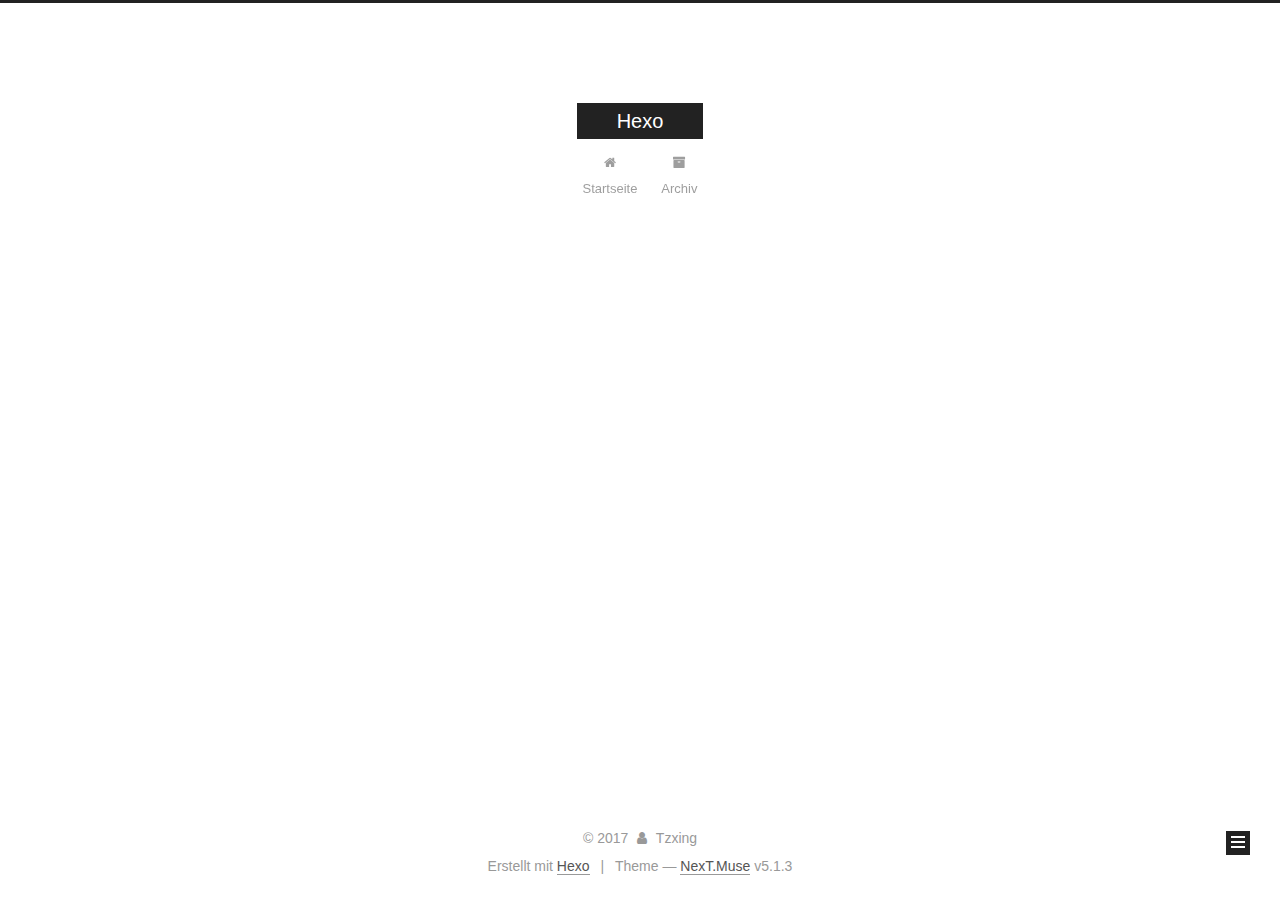
==== commit 74759eac: "Site updated: 2017-12-05 02:06:37" ====
--- a/archives/index.html
+++ b/archives/index.html
@@ -1,469 +1,589 @@
 <!DOCTYPE html>
-<html>
+
+
+
+  
+
+
+<html class="theme-next muse use-motion" lang="">
 <head>
-  <meta charset="utf-8">
-  
-  <meta name="renderer" content="webkit">
-  <meta http-equiv="X-UA-Compatible" content="IE=edge" >
-  <link rel="dns-prefetch" href="http://yoursite.com">
-  <title>Archives | Hexo</title>
-  <meta name="viewport" content="width=device-width, initial-scale=1, maximum-scale=1">
-  <meta property="og:type" content="website">
+  <meta charset="UTF-8"/>
+<meta http-equiv="X-UA-Compatible" content="IE=edge" />
+<meta name="viewport" content="width=device-width, initial-scale=1, maximum-scale=1"/>
+<meta name="theme-color" content="#222">
+
+
+
+
+
+
+
+
+
+<meta http-equiv="Cache-Control" content="no-transform" />
+<meta http-equiv="Cache-Control" content="no-siteapp" />
+
+
+
+
+
+
+
+
+
+
+
+
+
+
+
+
+  
+  
+  <link href="/lib/fancybox/source/jquery.fancybox.css?v=2.1.5" rel="stylesheet" type="text/css" />
+
+
+
+
+
+
+
+<link href="/lib/font-awesome/css/font-awesome.min.css?v=4.6.2" rel="stylesheet" type="text/css" />
+
+<link href="/css/main.css?v=5.1.3" rel="stylesheet" type="text/css" />
+
+
+  <link rel="apple-touch-icon" sizes="180x180" href="/images/apple-touch-icon-next.png?v=5.1.3">
+
+
+  <link rel="icon" type="image/png" sizes="32x32" href="/images/favicon-32x32-next.png?v=5.1.3">
+
+
+  <link rel="icon" type="image/png" sizes="16x16" href="/images/favicon-16x16-next.png?v=5.1.3">
+
+
+  <link rel="mask-icon" href="/images/logo.svg?v=5.1.3" color="#222">
+
+
+
+
+
+  <meta name="keywords" content="Hexo, NexT" />
+
+
+
+
+
+
+
+
+
+
+<meta property="og:type" content="website">
 <meta property="og:title" content="Hexo">
 <meta property="og:url" content="http://yoursite.com/archives/index.html">
 <meta property="og:site_name" content="Hexo">
 <meta name="twitter:card" content="summary">
 <meta name="twitter:title" content="Hexo">
-  
-    <link rel="alternative" href="/atom.xml" title="Hexo" type="application/atom+xml">
-  
-  
-    <link rel="icon" href="/favicon.png">
-  
-  <link rel="stylesheet" type="text/css" href="/./main.0cf68a.css">
-  <style type="text/css">
-  
-    #container.show {
-      background: linear-gradient(200deg,#a0cfe4,#e8c37e);
+
+
+
+<script type="text/javascript" id="hexo.configurations">
+  var NexT = window.NexT || {};
+  var CONFIG = {
+    root: '/',
+    scheme: 'Muse',
+    version: '5.1.3',
+    sidebar: {"position":"left","display":"post","offset":12,"b2t":false,"scrollpercent":false,"onmobile":false},
+    fancybox: true,
+    tabs: true,
+    motion: {"enable":true,"async":false,"transition":{"post_block":"fadeIn","post_header":"slideDownIn","post_body":"slideDownIn","coll_header":"slideLeftIn","sidebar":"slideUpIn"}},
+    duoshuo: {
+      userId: '0',
+      author: 'Author'
+    },
+    algolia: {
+      applicationID: '',
+      apiKey: '',
+      indexName: '',
+      hits: {"per_page":10},
+      labels: {"input_placeholder":"Search for Posts","hits_empty":"We didn't find any results for the search: ${query}","hits_stats":"${hits} results found in ${time} ms"}
     }
-  </style>
-  
-
-  
+  };
+</script>
+
+
+
+  <link rel="canonical" href="http://yoursite.com/archives/"/>
+
+
+
+
+
+  <title>Archiv | Hexo</title>
+  
+
+
+
+
+
+
+
 
 </head>
 
-<body>
-  <div id="container" q-class="show:isCtnShow">
-    <canvas id="anm-canvas" class="anm-canvas"></canvas>
-    <div class="left-col" q-class="show:isShow">
-      
-<div class="overlay" style="background: #4d4d4d"></div>
-<div class="intrude-less">
-	<header id="header" class="inner">
-		<a href="/" class="profilepic">
-			<img src="" class="js-avatar">
-		</a>
-		<hgroup>
-		  <h1 class="header-author"><a href="/">Tzxing</a></h1>
-		</hgroup>
-		
-
-		<nav class="header-menu">
-			<ul>
-			
-				<li><a href="/">主页</a></li>
-	        
-				<li><a href="/tags/随笔/">随笔</a></li>
-	        
-			</ul>
-		</nav>
-		<nav class="header-smart-menu">
-    		
-    			
-    			<a q-on="click: openSlider(e, 'innerArchive')" href="javascript:void(0)">所有文章</a>
-    			
-            
-    			
-    			<a q-on="click: openSlider(e, 'friends')" href="javascript:void(0)">友链</a>
-    			
-            
-    			
-    			<a q-on="click: openSlider(e, 'aboutme')" href="javascript:void(0)">关于我</a>
-    			
-            
-		</nav>
-		<nav class="header-nav">
-			<div class="social">
-				
-					<a class="github" target="_blank" href="#" title="github"><i class="icon-github"></i></a>
-		        
-					<a class="weibo" target="_blank" href="#" title="weibo"><i class="icon-weibo"></i></a>
-		        
-					<a class="rss" target="_blank" href="#" title="rss"><i class="icon-rss"></i></a>
-		        
-					<a class="zhihu" target="_blank" href="#" title="zhihu"><i class="icon-zhihu"></i></a>
-		        
-			</div>
-		</nav>
-	</header>		
+<body itemscope itemtype="http://schema.org/WebPage" lang="">
+
+  
+  
+    
+  
+
+  <div class="container sidebar-position-left page-archive">
+    <div class="headband"></div>
+
+    <header id="header" class="header" itemscope itemtype="http://schema.org/WPHeader">
+      <div class="header-inner"><div class="site-brand-wrapper">
+  <div class="site-meta ">
+    
+
+    <div class="custom-logo-site-title">
+      <a href="/"  class="brand" rel="start">
+        <span class="logo-line-before"><i></i></span>
+        <span class="site-title">Hexo</span>
+        <span class="logo-line-after"><i></i></span>
+      </a>
+    </div>
+      
+        <p class="site-subtitle"></p>
+      
+  </div>
+
+  <div class="site-nav-toggle">
+    <button>
+      <span class="btn-bar"></span>
+      <span class="btn-bar"></span>
+      <span class="btn-bar"></span>
+    </button>
+  </div>
 </div>
 
-    </div>
-    <div class="mid-col" q-class="show:isShow,hide:isShow|isFalse">
-      
-<nav id="mobile-nav">
-  	<div class="overlay js-overlay" style="background: #4d4d4d"></div>
-	<div class="btnctn js-mobile-btnctn">
-  		<div class="slider-trigger list" q-on="click: openSlider(e)"><i class="icon icon-sort"></i></div>
-	</div>
-	<div class="intrude-less">
-		<header id="header" class="inner">
-			<div class="profilepic">
-				<img src="" class="js-avatar">
-			</div>
-			<hgroup>
-			  <h1 class="header-author js-header-author">Tzxing</h1>
-			</hgroup>
-			
-			
-			
-				
-			
-				
-			
-			
-			
-			<nav class="header-nav">
-				<div class="social">
-					
-						<a class="github" target="_blank" href="#" title="github"><i class="icon-github"></i></a>
-			        
-						<a class="weibo" target="_blank" href="#" title="weibo"><i class="icon-weibo"></i></a>
-			        
-						<a class="rss" target="_blank" href="#" title="rss"><i class="icon-rss"></i></a>
-			        
-						<a class="zhihu" target="_blank" href="#" title="zhihu"><i class="icon-zhihu"></i></a>
-			        
-				</div>
-			</nav>
-
-			<nav class="header-menu js-header-menu">
-				<ul style="width: 50%">
-				
-				
-					<li style="width: 50%"><a href="/">主页</a></li>
-		        
-					<li style="width: 50%"><a href="/tags/随笔/">随笔</a></li>
-		        
-				</ul>
-			</nav>
-		</header>				
-	</div>
-	<div class="mobile-mask" style="display:none" q-show="isShow"></div>
+<nav class="site-nav">
+  
+
+  
+    <ul id="menu" class="menu">
+      
+        
+        <li class="menu-item menu-item-home">
+          <a href="/" rel="section">
+            
+              <i class="menu-item-icon fa fa-fw fa-home"></i> <br />
+            
+            Startseite
+          </a>
+        </li>
+      
+        
+        <li class="menu-item menu-item-archives">
+          <a href="/archives/" rel="section">
+            
+              <i class="menu-item-icon fa fa-fw fa-archive"></i> <br />
+            
+            Archiv
+          </a>
+        </li>
+      
+
+      
+    </ul>
+  
+
+  
 </nav>
 
-      <div id="wrapper" class="body-wrap">
-        <div class="menu-l">
-          <div class="canvas-wrap">
-            <canvas data-colors="#eaeaea" data-sectionHeight="100" data-contentId="js-content" id="myCanvas1" class="anm-canvas"></canvas>
+
+
+ </div>
+    </header>
+
+    <main id="main" class="main">
+      <div class="main-inner">
+        <div class="content-wrap">
+          <div id="content" class="content">
+            
+
+  
+  
+  
+  <div class="post-block archive">
+    <div id="posts" class="posts-collapse">
+      <span class="archive-move-on"></span>
+
+      <span class="archive-page-counter">
+        
+        
+        
+          
+        
+        Öhm..! Insgesamt 2 Artikel. Bleib dran.
+      </span>
+
+      
+
+        
+        
+        
+
+        
+          
+          <div class="collection-title">
+            <h1 class="archive-year" id="archive-year-2017">2017</h1>
           </div>
-          <div id="js-content" class="content-ll">
-            
-  
-  
-    
-    
-      
-      
-      <section class="archives-wrap">
-        <div class="archive-year-wrap">
-          <a href="/archives/2017" class="archive-year">2017</a>
-        </div>
-        <div class="archives">
-    
-    <article class="archive-article archive-type-post">
-  <div class="archive-article-inner">
-    <header class="archive-article-header">
-      	<div class="article-meta">
-	      	<a href="/2017/12/04/First/" class="archive-article-date">
-  	<time datetime="2017-12-04T11:26:33.000Z" itemprop="datePublished"><i class="icon-calendar icon"></i>2017-12-04</time>
-</a>
-        </div>
-    	 
-  
-    <h1 itemprop="name">
-      <a class="archive-article-title" href="/2017/12/04/First/">First</a>
-    </h1>
-  
-
-        <div class="article-info info-on-right">
-          
-          
-
-        </div>
-        <div class="clearfix"></div>
+        
+        
+
+        
+
+  <article class="post post-type-normal" itemscope itemtype="http://schema.org/Article">
+    <header class="post-header">
+
+      <h2 class="post-title">
+        
+            <a class="post-title-link" href="/2017/12/04/First/" itemprop="url">
+              
+                <span itemprop="name">First</span>
+              
+            </a>
+        
+      </h2>
+
+      <div class="post-meta">
+        <time class="post-time" itemprop="dateCreated"
+              datetime="2017-12-04T19:26:33+08:00"
+              content="2017-12-04" >
+          12-04
+        </time>
+      </div>
+
     </header>
-  </div>
-</article>
-  
-    
-    
-    <article class="archive-article archive-type-post">
-  <div class="archive-article-inner">
-    <header class="archive-article-header">
-      	<div class="article-meta">
-	      	<a href="/2017/12/04/hello-world/" class="archive-article-date">
-  	<time datetime="2017-12-04T08:09:40.047Z" itemprop="datePublished"><i class="icon-calendar icon"></i>2017-12-04</time>
-</a>
-        </div>
-    	 
-  
-    <h1 itemprop="name">
-      <a class="archive-article-title" href="/2017/12/04/hello-world/">Hello World</a>
-    </h1>
-  
-
-        <div class="article-info info-on-right">
-          
-          
-
-        </div>
-        <div class="clearfix"></div>
+  </article>
+
+
+
+      
+
+        
+        
+        
+
+        
+        
+
+        
+
+  <article class="post post-type-normal" itemscope itemtype="http://schema.org/Article">
+    <header class="post-header">
+
+      <h2 class="post-title">
+        
+            <a class="post-title-link" href="/2017/12/04/hello-world/" itemprop="url">
+              
+                <span itemprop="name">Hello World</span>
+              
+            </a>
+        
+      </h2>
+
+      <div class="post-meta">
+        <time class="post-time" itemprop="dateCreated"
+              datetime="2017-12-04T16:09:40+08:00"
+              content="2017-12-04" >
+          12-04
+        </time>
+      </div>
+
     </header>
-  </div>
-</article>
-  
-  
-    </div></section>
-  
-
-    
-
-
-          </div>
-        </div>
-      </div>
-      <footer id="footer">
-  <div class="outer">
-    <div id="footer-info">
-    	<div class="footer-left">
-    		&copy; 2017 Tzxing
-    	</div>
-      	<div class="footer-right">
-      		<a href="http://hexo.io/" target="_blank">Hexo</a>  Theme <a href="https://github.com/litten/hexo-theme-yilia" target="_blank">Yilia</a> by Litten
-      	</div>
+  </article>
+
+
+
+      
+
     </div>
   </div>
-</footer>
+  
+  
+  
+
+  
+
+
+
+          </div>
+          
+
+
+          
+
+        </div>
+        
+          
+  
+  <div class="sidebar-toggle">
+    <div class="sidebar-toggle-line-wrap">
+      <span class="sidebar-toggle-line sidebar-toggle-line-first"></span>
+      <span class="sidebar-toggle-line sidebar-toggle-line-middle"></span>
+      <span class="sidebar-toggle-line sidebar-toggle-line-last"></span>
     </div>
-    <script>
-	var yiliaConfig = {
-		mathjax: false,
-		isHome: false,
-		isPost: false,
-		isArchive: true,
-		isTag: false,
-		isCategory: false,
-		open_in_new: false,
-		toc_hide_index: true,
-		root: "/",
-		innerArchive: true,
-		showTags: false
-	}
+  </div>
+
+  <aside id="sidebar" class="sidebar">
+    
+    <div class="sidebar-inner">
+
+      
+
+      
+
+      <section class="site-overview-wrap sidebar-panel sidebar-panel-active">
+        <div class="site-overview">
+          <div class="site-author motion-element" itemprop="author" itemscope itemtype="http://schema.org/Person">
+            
+              <p class="site-author-name" itemprop="name">Tzxing</p>
+              <p class="site-description motion-element" itemprop="description"></p>
+          </div>
+
+          <nav class="site-state motion-element">
+
+            
+              <div class="site-state-item site-state-posts">
+              
+                <a href="/archives/">
+              
+                  <span class="site-state-item-count">2</span>
+                  <span class="site-state-item-name">Artikel</span>
+                </a>
+              </div>
+            
+
+            
+
+            
+
+          </nav>
+
+          
+
+          <div class="links-of-author motion-element">
+            
+          </div>
+
+          
+          
+
+          
+          
+
+          
+
+        </div>
+      </section>
+
+      
+
+      
+
+    </div>
+  </aside>
+
+
+        
+      </div>
+    </main>
+
+    <footer id="footer" class="footer">
+      <div class="footer-inner">
+        <div class="copyright">&copy; <span itemprop="copyrightYear">2017</span>
+  <span class="with-love">
+    <i class="fa fa-user"></i>
+  </span>
+  <span class="author" itemprop="copyrightHolder">Tzxing</span>
+
+  
+</div>
+
+
+  <div class="powered-by">Erstellt mit  <a class="theme-link" target="_blank" href="https://hexo.io">Hexo</a></div>
+
+
+
+  <span class="post-meta-divider">|</span>
+
+
+
+  <div class="theme-info">Theme &mdash; <a class="theme-link" target="_blank" href="https://github.com/iissnan/hexo-theme-next">NexT.Muse</a> v5.1.3</div>
+
+
+
+
+        
+
+
+
+
+
+
+
+        
+      </div>
+    </footer>
+
+    
+      <div class="back-to-top">
+        <i class="fa fa-arrow-up"></i>
+        
+      </div>
+    
+
+    
+
+  </div>
+
+  
+
+<script type="text/javascript">
+  if (Object.prototype.toString.call(window.Promise) !== '[object Function]') {
+    window.Promise = null;
+  }
 </script>
 
-<script>!function(t){function n(e){if(r[e])return r[e].exports;var i=r[e]={exports:{},id:e,loaded:!1};return t[e].call(i.exports,i,i.exports,n),i.loaded=!0,i.exports}var r={};n.m=t,n.c=r,n.p="./",n(0)}([function(t,n,r){r(195),t.exports=r(191)},function(t,n,r){var e=r(3),i=r(52),o=r(27),u=r(28),c=r(53),f="prototype",a=function(t,n,r){var s,l,h,v,p=t&a.F,d=t&a.G,y=t&a.S,g=t&a.P,b=t&a.B,m=d?e:y?e[n]||(e[n]={}):(e[n]||{})[f],x=d?i:i[n]||(i[n]={}),w=x[f]||(x[f]={});d&&(r=n);for(s in r)l=!p&&m&&void 0!==m[s],h=(l?m:r)[s],v=b&&l?c(h,e):g&&"function"==typeof h?c(Function.call,h):h,m&&u(m,s,h,t&a.U),x[s]!=h&&o(x,s,v),g&&w[s]!=h&&(w[s]=h)};e.core=i,a.F=1,a.G=2,a.S=4,a.P=8,a.B=16,a.W=32,a.U=64,a.R=128,t.exports=a},function(t,n,r){var e=r(6);t.exports=function(t){if(!e(t))throw TypeError(t+" is not an object!");return t}},function(t,n){var r=t.exports="undefined"!=typeof window&&window.Math==Math?window:"undefined"!=typeof self&&self.Math==Math?self:Function("return this")();"number"==typeof __g&&(__g=r)},function(t,n){t.exports=function(t){try{return!!t()}catch(t){return!0}}},function(t,n){var r=t.exports="undefined"!=typeof window&&window.Math==Math?window:"undefined"!=typeof self&&self.Math==Math?self:Function("return this")();"number"==typeof __g&&(__g=r)},function(t,n){t.exports=function(t){return"object"==typeof t?null!==t:"function"==typeof t}},function(t,n,r){var e=r(126)("wks"),i=r(76),o=r(3).Symbol,u="function"==typeof o;(t.exports=function(t){return e[t]||(e[t]=u&&o[t]||(u?o:i)("Symbol."+t))}).store=e},function(t,n){var r={}.hasOwnProperty;t.exports=function(t,n){return r.call(t,n)}},function(t,n,r){var e=r(94),i=r(33);t.exports=function(t){return e(i(t))}},function(t,n,r){t.exports=!r(4)(function(){return 7!=Object.defineProperty({},"a",{get:function(){return 7}}).a})},function(t,n,r){var e=r(2),i=r(167),o=r(50),u=Object.defineProperty;n.f=r(10)?Object.defineProperty:function(t,n,r){if(e(t),n=o(n,!0),e(r),i)try{return u(t,n,r)}catch(t){}if("get"in r||"set"in r)throw TypeError("Accessors not supported!");return"value"in r&&(t[n]=r.value),t}},function(t,n,r){t.exports=!r(18)(function(){return 7!=Object.defineProperty({},"a",{get:function(){return 7}}).a})},function(t,n,r){var e=r(14),i=r(22);t.exports=r(12)?function(t,n,r){return e.f(t,n,i(1,r))}:function(t,n,r){return t[n]=r,t}},function(t,n,r){var e=r(20),i=r(58),o=r(42),u=Object.defineProperty;n.f=r(12)?Object.defineProperty:function(t,n,r){if(e(t),n=o(n,!0),e(r),i)try{return u(t,n,r)}catch(t){}if("get"in r||"set"in r)throw TypeError("Accessors not supported!");return"value"in r&&(t[n]=r.value),t}},function(t,n,r){var e=r(40)("wks"),i=r(23),o=r(5).Symbol,u="function"==typeof o;(t.exports=function(t){return e[t]||(e[t]=u&&o[t]||(u?o:i)("Symbol."+t))}).store=e},function(t,n,r){var e=r(67),i=Math.min;t.exports=function(t){return t>0?i(e(t),9007199254740991):0}},function(t,n,r){var e=r(46);t.exports=function(t){return Object(e(t))}},function(t,n){t.exports=function(t){try{return!!t()}catch(t){return!0}}},function(t,n,r){var e=r(63),i=r(34);t.exports=Object.keys||function(t){return e(t,i)}},function(t,n,r){var e=r(21);t.exports=function(t){if(!e(t))throw TypeError(t+" is not an object!");return t}},function(t,n){t.exports=function(t){return"object"==typeof t?null!==t:"function"==typeof t}},function(t,n){t.exports=function(t,n){return{enumerable:!(1&t),configurable:!(2&t),writable:!(4&t),value:n}}},function(t,n){var r=0,e=Math.random();t.exports=function(t){return"Symbol(".concat(void 0===t?"":t,")_",(++r+e).toString(36))}},function(t,n){var r={}.hasOwnProperty;t.exports=function(t,n){return r.call(t,n)}},function(t,n){var r=t.exports={version:"2.4.0"};"number"==typeof __e&&(__e=r)},function(t,n){t.exports=function(t){if("function"!=typeof t)throw TypeError(t+" is not a function!");return t}},function(t,n,r){var e=r(11),i=r(66);t.exports=r(10)?function(t,n,r){return e.f(t,n,i(1,r))}:function(t,n,r){return t[n]=r,t}},function(t,n,r){var e=r(3),i=r(27),o=r(24),u=r(76)("src"),c="toString",f=Function[c],a=(""+f).split(c);r(52).inspectSource=function(t){return f.call(t)},(t.exports=function(t,n,r,c){var f="function"==typeof r;f&&(o(r,"name")||i(r,"name",n)),t[n]!==r&&(f&&(o(r,u)||i(r,u,t[n]?""+t[n]:a.join(String(n)))),t===e?t[n]=r:c?t[n]?t[n]=r:i(t,n,r):(delete t[n],i(t,n,r)))})(Function.prototype,c,function(){return"function"==typeof this&&this[u]||f.call(this)})},function(t,n,r){var e=r(1),i=r(4),o=r(46),u=function(t,n,r,e){var i=String(o(t)),u="<"+n;return""!==r&&(u+=" "+r+'="'+String(e).replace(/"/g,"&quot;")+'"'),u+">"+i+"</"+n+">"};t.exports=function(t,n){var r={};r[t]=n(u),e(e.P+e.F*i(function(){var n=""[t]('"');return n!==n.toLowerCase()||n.split('"').length>3}),"String",r)}},function(t,n,r){var e=r(115),i=r(46);t.exports=function(t){return e(i(t))}},function(t,n,r){var e=r(116),i=r(66),o=r(30),u=r(50),c=r(24),f=r(167),a=Object.getOwnPropertyDescriptor;n.f=r(10)?a:function(t,n){if(t=o(t),n=u(n,!0),f)try{return a(t,n)}catch(t){}if(c(t,n))return i(!e.f.call(t,n),t[n])}},function(t,n,r){var e=r(24),i=r(17),o=r(145)("IE_PROTO"),u=Object.prototype;t.exports=Object.getPrototypeOf||function(t){return t=i(t),e(t,o)?t[o]:"function"==typeof t.constructor&&t instanceof t.constructor?t.constructor.prototype:t instanceof Object?u:null}},function(t,n){t.exports=function(t){if(void 0==t)throw TypeError("Can't call method on  "+t);return t}},function(t,n){t.exports="constructor,hasOwnProperty,isPrototypeOf,propertyIsEnumerable,toLocaleString,toString,valueOf".split(",")},function(t,n){t.exports={}},function(t,n){t.exports=!0},function(t,n){n.f={}.propertyIsEnumerable},function(t,n,r){var e=r(14).f,i=r(8),o=r(15)("toStringTag");t.exports=function(t,n,r){t&&!i(t=r?t:t.prototype,o)&&e(t,o,{configurable:!0,value:n})}},function(t,n,r){var e=r(40)("keys"),i=r(23);t.exports=function(t){return e[t]||(e[t]=i(t))}},function(t,n,r){var e=r(5),i="__core-js_shared__",o=e[i]||(e[i]={});t.exports=function(t){return o[t]||(o[t]={})}},function(t,n){var r=Math.ceil,e=Math.floor;t.exports=function(t){return isNaN(t=+t)?0:(t>0?e:r)(t)}},function(t,n,r){var e=r(21);t.exports=function(t,n){if(!e(t))return t;var r,i;if(n&&"function"==typeof(r=t.toString)&&!e(i=r.call(t)))return i;if("function"==typeof(r=t.valueOf)&&!e(i=r.call(t)))return i;if(!n&&"function"==typeof(r=t.toString)&&!e(i=r.call(t)))return i;throw TypeError("Can't convert object to primitive value")}},function(t,n,r){var e=r(5),i=r(25),o=r(36),u=r(44),c=r(14).f;t.exports=function(t){var n=i.Symbol||(i.Symbol=o?{}:e.Symbol||{});"_"==t.charAt(0)||t in n||c(n,t,{value:u.f(t)})}},function(t,n,r){n.f=r(15)},function(t,n){var r={}.toString;t.exports=function(t){return r.call(t).slice(8,-1)}},function(t,n){t.exports=function(t){if(void 0==t)throw TypeError("Can't call method on  "+t);return t}},function(t,n,r){var e=r(4);t.exports=function(t,n){return!!t&&e(function(){n?t.call(null,function(){},1):t.call(null)})}},function(t,n,r){var e=r(53),i=r(115),o=r(17),u=r(16),c=r(203);t.exports=function(t,n){var r=1==t,f=2==t,a=3==t,s=4==t,l=6==t,h=5==t||l,v=n||c;return function(n,c,p){for(var d,y,g=o(n),b=i(g),m=e(c,p,3),x=u(b.length),w=0,S=r?v(n,x):f?v(n,0):void 0;x>w;w++)if((h||w in b)&&(d=b[w],y=m(d,w,g),t))if(r)S[w]=y;else if(y)switch(t){case 3:return!0;case 5:return d;case 6:return w;case 2:S.push(d)}else if(s)return!1;return l?-1:a||s?s:S}}},function(t,n,r){var e=r(1),i=r(52),o=r(4);t.exports=function(t,n){var r=(i.Object||{})[t]||Object[t],u={};u[t]=n(r),e(e.S+e.F*o(function(){r(1)}),"Object",u)}},function(t,n,r){var e=r(6);t.exports=function(t,n){if(!e(t))return t;var r,i;if(n&&"function"==typeof(r=t.toString)&&!e(i=r.call(t)))return i;if("function"==typeof(r=t.valueOf)&&!e(i=r.call(t)))return i;if(!n&&"function"==typeof(r=t.toString)&&!e(i=r.call(t)))return i;throw TypeError("Can't convert object to primitive value")}},function(t,n,r){var e=r(5),i=r(25),o=r(91),u=r(13),c="prototype",f=function(t,n,r){var a,s,l,h=t&f.F,v=t&f.G,p=t&f.S,d=t&f.P,y=t&f.B,g=t&f.W,b=v?i:i[n]||(i[n]={}),m=b[c],x=v?e:p?e[n]:(e[n]||{})[c];v&&(r=n);for(a in r)(s=!h&&x&&void 0!==x[a])&&a in b||(l=s?x[a]:r[a],b[a]=v&&"function"!=typeof x[a]?r[a]:y&&s?o(l,e):g&&x[a]==l?function(t){var n=function(n,r,e){if(this instanceof t){switch(arguments.length){case 0:return new t;case 1:return new t(n);case 2:return new t(n,r)}return new t(n,r,e)}return t.apply(this,arguments)};return n[c]=t[c],n}(l):d&&"function"==typeof l?o(Function.call,l):l,d&&((b.virtual||(b.virtual={}))[a]=l,t&f.R&&m&&!m[a]&&u(m,a,l)))};f.F=1,f.G=2,f.S=4,f.P=8,f.B=16,f.W=32,f.U=64,f.R=128,t.exports=f},function(t,n){var r=t.exports={version:"2.4.0"};"number"==typeof __e&&(__e=r)},function(t,n,r){var e=r(26);t.exports=function(t,n,r){if(e(t),void 0===n)return t;switch(r){case 1:return function(r){return t.call(n,r)};case 2:return function(r,e){return t.call(n,r,e)};case 3:return function(r,e,i){return t.call(n,r,e,i)}}return function(){return t.apply(n,arguments)}}},function(t,n,r){var e=r(183),i=r(1),o=r(126)("metadata"),u=o.store||(o.store=new(r(186))),c=function(t,n,r){var i=u.get(t);if(!i){if(!r)return;u.set(t,i=new e)}var o=i.get(n);if(!o){if(!r)return;i.set(n,o=new e)}return o},f=function(t,n,r){var e=c(n,r,!1);return void 0!==e&&e.has(t)},a=function(t,n,r){var e=c(n,r,!1);return void 0===e?void 0:e.get(t)},s=function(t,n,r,e){c(r,e,!0).set(t,n)},l=function(t,n){var r=c(t,n,!1),e=[];return r&&r.forEach(function(t,n){e.push(n)}),e},h=function(t){return void 0===t||"symbol"==typeof t?t:String(t)},v=function(t){i(i.S,"Reflect",t)};t.exports={store:u,map:c,has:f,get:a,set:s,keys:l,key:h,exp:v}},function(t,n,r){"use strict";if(r(10)){var e=r(69),i=r(3),o=r(4),u=r(1),c=r(127),f=r(152),a=r(53),s=r(68),l=r(66),h=r(27),v=r(73),p=r(67),d=r(16),y=r(75),g=r(50),b=r(24),m=r(180),x=r(114),w=r(6),S=r(17),_=r(137),O=r(70),E=r(32),P=r(71).f,j=r(154),F=r(76),M=r(7),A=r(48),N=r(117),T=r(146),I=r(155),k=r(80),L=r(123),R=r(74),C=r(130),D=r(160),U=r(11),W=r(31),G=U.f,B=W.f,V=i.RangeError,z=i.TypeError,q=i.Uint8Array,K="ArrayBuffer",J="Shared"+K,Y="BYTES_PER_ELEMENT",H="prototype",$=Array[H],X=f.ArrayBuffer,Q=f.DataView,Z=A(0),tt=A(2),nt=A(3),rt=A(4),et=A(5),it=A(6),ot=N(!0),ut=N(!1),ct=I.values,ft=I.keys,at=I.entries,st=$.lastIndexOf,lt=$.reduce,ht=$.reduceRight,vt=$.join,pt=$.sort,dt=$.slice,yt=$.toString,gt=$.toLocaleString,bt=M("iterator"),mt=M("toStringTag"),xt=F("typed_constructor"),wt=F("def_constructor"),St=c.CONSTR,_t=c.TYPED,Ot=c.VIEW,Et="Wrong length!",Pt=A(1,function(t,n){return Tt(T(t,t[wt]),n)}),jt=o(function(){return 1===new q(new Uint16Array([1]).buffer)[0]}),Ft=!!q&&!!q[H].set&&o(function(){new q(1).set({})}),Mt=function(t,n){if(void 0===t)throw z(Et);var r=+t,e=d(t);if(n&&!m(r,e))throw V(Et);return e},At=function(t,n){var r=p(t);if(r<0||r%n)throw V("Wrong offset!");return r},Nt=function(t){if(w(t)&&_t in t)return t;throw z(t+" is not a typed array!")},Tt=function(t,n){if(!(w(t)&&xt in t))throw z("It is not a typed array constructor!");return new t(n)},It=function(t,n){return kt(T(t,t[wt]),n)},kt=function(t,n){for(var r=0,e=n.length,i=Tt(t,e);e>r;)i[r]=n[r++];return i},Lt=function(t,n,r){G(t,n,{get:function(){return this._d[r]}})},Rt=function(t){var n,r,e,i,o,u,c=S(t),f=arguments.length,s=f>1?arguments[1]:void 0,l=void 0!==s,h=j(c);if(void 0!=h&&!_(h)){for(u=h.call(c),e=[],n=0;!(o=u.next()).done;n++)e.push(o.value);c=e}for(l&&f>2&&(s=a(s,arguments[2],2)),n=0,r=d(c.length),i=Tt(this,r);r>n;n++)i[n]=l?s(c[n],n):c[n];return i},Ct=function(){for(var t=0,n=arguments.length,r=Tt(this,n);n>t;)r[t]=arguments[t++];return r},Dt=!!q&&o(function(){gt.call(new q(1))}),Ut=function(){return gt.apply(Dt?dt.call(Nt(this)):Nt(this),arguments)},Wt={copyWithin:function(t,n){return D.call(Nt(this),t,n,arguments.length>2?arguments[2]:void 0)},every:function(t){return rt(Nt(this),t,arguments.length>1?arguments[1]:void 0)},fill:function(t){return C.apply(Nt(this),arguments)},filter:function(t){return It(this,tt(Nt(this),t,arguments.length>1?arguments[1]:void 0))},find:function(t){return et(Nt(this),t,arguments.length>1?arguments[1]:void 0)},findIndex:function(t){return it(Nt(this),t,arguments.length>1?arguments[1]:void 0)},forEach:function(t){Z(Nt(this),t,arguments.length>1?arguments[1]:void 0)},indexOf:function(t){return ut(Nt(this),t,arguments.length>1?arguments[1]:void 0)},includes:function(t){return ot(Nt(this),t,arguments.length>1?arguments[1]:void 0)},join:function(t){return vt.apply(Nt(this),arguments)},lastIndexOf:function(t){return st.apply(Nt(this),arguments)},map:function(t){return Pt(Nt(this),t,arguments.length>1?arguments[1]:void 0)},reduce:function(t){return lt.apply(Nt(this),arguments)},reduceRight:function(t){return ht.apply(Nt(this),arguments)},reverse:function(){for(var t,n=this,r=Nt(n).length,e=Math.floor(r/2),i=0;i<e;)t=n[i],n[i++]=n[--r],n[r]=t;return n},some:function(t){return nt(Nt(this),t,arguments.length>1?arguments[1]:void 0)},sort:function(t){return pt.call(Nt(this),t)},subarray:function(t,n){var r=Nt(this),e=r.length,i=y(t,e);return new(T(r,r[wt]))(r.buffer,r.byteOffset+i*r.BYTES_PER_ELEMENT,d((void 0===n?e:y(n,e))-i))}},Gt=function(t,n){return It(this,dt.call(Nt(this),t,n))},Bt=function(t){Nt(this);var n=At(arguments[1],1),r=this.length,e=S(t),i=d(e.length),o=0;if(i+n>r)throw V(Et);for(;o<i;)this[n+o]=e[o++]},Vt={entries:function(){return at.call(Nt(this))},keys:function(){return ft.call(Nt(this))},values:function(){return ct.call(Nt(this))}},zt=function(t,n){return w(t)&&t[_t]&&"symbol"!=typeof n&&n in t&&String(+n)==String(n)},qt=function(t,n){return zt(t,n=g(n,!0))?l(2,t[n]):B(t,n)},Kt=function(t,n,r){return!(zt(t,n=g(n,!0))&&w(r)&&b(r,"value"))||b(r,"get")||b(r,"set")||r.configurable||b(r,"writable")&&!r.writable||b(r,"enumerable")&&!r.enumerable?G(t,n,r):(t[n]=r.value,t)};St||(W.f=qt,U.f=Kt),u(u.S+u.F*!St,"Object",{getOwnPropertyDescriptor:qt,defineProperty:Kt}),o(function(){yt.call({})})&&(yt=gt=function(){return vt.call(this)});var Jt=v({},Wt);v(Jt,Vt),h(Jt,bt,Vt.values),v(Jt,{slice:Gt,set:Bt,constructor:function(){},toString:yt,toLocaleString:Ut}),Lt(Jt,"buffer","b"),Lt(Jt,"byteOffset","o"),Lt(Jt,"byteLength","l"),Lt(Jt,"length","e"),G(Jt,mt,{get:function(){return this[_t]}}),t.exports=function(t,n,r,f){f=!!f;var a=t+(f?"Clamped":"")+"Array",l="Uint8Array"!=a,v="get"+t,p="set"+t,y=i[a],g=y||{},b=y&&E(y),m=!y||!c.ABV,S={},_=y&&y[H],j=function(t,r){var e=t._d;return e.v[v](r*n+e.o,jt)},F=function(t,r,e){var i=t._d;f&&(e=(e=Math.round(e))<0?0:e>255?255:255&e),i.v[p](r*n+i.o,e,jt)},M=function(t,n){G(t,n,{get:function(){return j(this,n)},set:function(t){return F(this,n,t)},enumerable:!0})};m?(y=r(function(t,r,e,i){s(t,y,a,"_d");var o,u,c,f,l=0,v=0;if(w(r)){if(!(r instanceof X||(f=x(r))==K||f==J))return _t in r?kt(y,r):Rt.call(y,r);o=r,v=At(e,n);var p=r.byteLength;if(void 0===i){if(p%n)throw V(Et);if((u=p-v)<0)throw V(Et)}else if((u=d(i)*n)+v>p)throw V(Et);c=u/n}else c=Mt(r,!0),u=c*n,o=new X(u);for(h(t,"_d",{b:o,o:v,l:u,e:c,v:new Q(o)});l<c;)M(t,l++)}),_=y[H]=O(Jt),h(_,"constructor",y)):L(function(t){new y(null),new y(t)},!0)||(y=r(function(t,r,e,i){s(t,y,a);var o;return w(r)?r instanceof X||(o=x(r))==K||o==J?void 0!==i?new g(r,At(e,n),i):void 0!==e?new g(r,At(e,n)):new g(r):_t in r?kt(y,r):Rt.call(y,r):new g(Mt(r,l))}),Z(b!==Function.prototype?P(g).concat(P(b)):P(g),function(t){t in y||h(y,t,g[t])}),y[H]=_,e||(_.constructor=y));var A=_[bt],N=!!A&&("values"==A.name||void 0==A.name),T=Vt.values;h(y,xt,!0),h(_,_t,a),h(_,Ot,!0),h(_,wt,y),(f?new y(1)[mt]==a:mt in _)||G(_,mt,{get:function(){return a}}),S[a]=y,u(u.G+u.W+u.F*(y!=g),S),u(u.S,a,{BYTES_PER_ELEMENT:n,from:Rt,of:Ct}),Y in _||h(_,Y,n),u(u.P,a,Wt),R(a),u(u.P+u.F*Ft,a,{set:Bt}),u(u.P+u.F*!N,a,Vt),u(u.P+u.F*(_.toString!=yt),a,{toString:yt}),u(u.P+u.F*o(function(){new y(1).slice()}),a,{slice:Gt}),u(u.P+u.F*(o(function(){return[1,2].toLocaleString()!=new y([1,2]).toLocaleString()})||!o(function(){_.toLocaleString.call([1,2])})),a,{toLocaleString:Ut}),k[a]=N?A:T,e||N||h(_,bt,T)}}else t.exports=function(){}},function(t,n){var r={}.toString;t.exports=function(t){return r.call(t).slice(8,-1)}},function(t,n,r){var e=r(21),i=r(5).document,o=e(i)&&e(i.createElement);t.exports=function(t){return o?i.createElement(t):{}}},function(t,n,r){t.exports=!r(12)&&!r(18)(function(){return 7!=Object.defineProperty(r(57)("div"),"a",{get:function(){return 7}}).a})},function(t,n,r){"use strict";var e=r(36),i=r(51),o=r(64),u=r(13),c=r(8),f=r(35),a=r(96),s=r(38),l=r(103),h=r(15)("iterator"),v=!([].keys&&"next"in[].keys()),p="keys",d="values",y=function(){return this};t.exports=function(t,n,r,g,b,m,x){a(r,n,g);var w,S,_,O=function(t){if(!v&&t in F)return F[t];switch(t){case p:case d:return function(){return new r(this,t)}}return function(){return new r(this,t)}},E=n+" Iterator",P=b==d,j=!1,F=t.prototype,M=F[h]||F["@@iterator"]||b&&F[b],A=M||O(b),N=b?P?O("entries"):A:void 0,T="Array"==n?F.entries||M:M;if(T&&(_=l(T.call(new t)))!==Object.prototype&&(s(_,E,!0),e||c(_,h)||u(_,h,y)),P&&M&&M.name!==d&&(j=!0,A=function(){return M.call(this)}),e&&!x||!v&&!j&&F[h]||u(F,h,A),f[n]=A,f[E]=y,b)if(w={values:P?A:O(d),keys:m?A:O(p),entries:N},x)for(S in w)S in F||o(F,S,w[S]);else i(i.P+i.F*(v||j),n,w);return w}},function(t,n,r){var e=r(20),i=r(100),o=r(34),u=r(39)("IE_PROTO"),c=function(){},f="prototype",a=function(){var t,n=r(57)("iframe"),e=o.length;for(n.style.display="none",r(93).appendChild(n),n.src="javascript:",t=n.contentWindow.document,t.open(),t.write("<script>document.F=Object<\/script>"),t.close(),a=t.F;e--;)delete a[f][o[e]];return a()};t.exports=Object.create||function(t,n){var r;return null!==t?(c[f]=e(t),r=new c,c[f]=null,r[u]=t):r=a(),void 0===n?r:i(r,n)}},function(t,n,r){var e=r(63),i=r(34).concat("length","prototype");n.f=Object.getOwnPropertyNames||function(t){return e(t,i)}},function(t,n){n.f=Object.getOwnPropertySymbols},function(t,n,r){var e=r(8),i=r(9),o=r(90)(!1),u=r(39)("IE_PROTO");t.exports=function(t,n){var r,c=i(t),f=0,a=[];for(r in c)r!=u&&e(c,r)&&a.push(r);for(;n.length>f;)e(c,r=n[f++])&&(~o(a,r)||a.push(r));return a}},function(t,n,r){t.exports=r(13)},function(t,n,r){var e=r(76)("meta"),i=r(6),o=r(24),u=r(11).f,c=0,f=Object.isExtensible||function(){return!0},a=!r(4)(function(){return f(Object.preventExtensions({}))}),s=function(t){u(t,e,{value:{i:"O"+ ++c,w:{}}})},l=function(t,n){if(!i(t))return"symbol"==typeof t?t:("string"==typeof t?"S":"P")+t;if(!o(t,e)){if(!f(t))return"F";if(!n)return"E";s(t)}return t[e].i},h=function(t,n){if(!o(t,e)){if(!f(t))return!0;if(!n)return!1;s(t)}return t[e].w},v=function(t){return a&&p.NEED&&f(t)&&!o(t,e)&&s(t),t},p=t.exports={KEY:e,NEED:!1,fastKey:l,getWeak:h,onFreeze:v}},function(t,n){t.exports=function(t,n){return{enumerable:!(1&t),configurable:!(2&t),writable:!(4&t),value:n}}},function(t,n){var r=Math.ceil,e=Math.floor;t.exports=function(t){return isNaN(t=+t)?0:(t>0?e:r)(t)}},function(t,n){t.exports=function(t,n,r,e){if(!(t instanceof n)||void 0!==e&&e in t)throw TypeError(r+": incorrect invocation!");return t}},function(t,n){t.exports=!1},function(t,n,r){var e=r(2),i=r(173),o=r(133),u=r(145)("IE_PROTO"),c=function(){},f="prototype",a=function(){var t,n=r(132)("iframe"),e=o.length;for(n.style.display="none",r(135).appendChild(n),n.src="javascript:",t=n.contentWindow.document,t.open(),t.write("<script>document.F=Object<\/script>"),t.close(),a=t.F;e--;)delete a[f][o[e]];return a()};t.exports=Object.create||function(t,n){var r;return null!==t?(c[f]=e(t),r=new c,c[f]=null,r[u]=t):r=a(),void 0===n?r:i(r,n)}},function(t,n,r){var e=r(175),i=r(133).concat("length","prototype");n.f=Object.getOwnPropertyNames||function(t){return e(t,i)}},function(t,n,r){var e=r(175),i=r(133);t.exports=Object.keys||function(t){return e(t,i)}},function(t,n,r){var e=r(28);t.exports=function(t,n,r){for(var i in n)e(t,i,n[i],r);return t}},function(t,n,r){"use strict";var e=r(3),i=r(11),o=r(10),u=r(7)("species");t.exports=function(t){var n=e[t];o&&n&&!n[u]&&i.f(n,u,{configurable:!0,get:function(){return this}})}},function(t,n,r){var e=r(67),i=Math.max,o=Math.min;t.exports=function(t,n){return t=e(t),t<0?i(t+n,0):o(t,n)}},function(t,n){var r=0,e=Math.random();t.exports=function(t){return"Symbol(".concat(void 0===t?"":t,")_",(++r+e).toString(36))}},function(t,n,r){var e=r(33);t.exports=function(t){return Object(e(t))}},function(t,n,r){var e=r(7)("unscopables"),i=Array.prototype;void 0==i[e]&&r(27)(i,e,{}),t.exports=function(t){i[e][t]=!0}},function(t,n,r){var e=r(53),i=r(169),o=r(137),u=r(2),c=r(16),f=r(154),a={},s={},n=t.exports=function(t,n,r,l,h){var v,p,d,y,g=h?function(){return t}:f(t),b=e(r,l,n?2:1),m=0;if("function"!=typeof g)throw TypeError(t+" is not iterable!");if(o(g)){for(v=c(t.length);v>m;m++)if((y=n?b(u(p=t[m])[0],p[1]):b(t[m]))===a||y===s)return y}else for(d=g.call(t);!(p=d.next()).done;)if((y=i(d,b,p.value,n))===a||y===s)return y};n.BREAK=a,n.RETURN=s},function(t,n){t.exports={}},function(t,n,r){var e=r(11).f,i=r(24),o=r(7)("toStringTag");t.exports=function(t,n,r){t&&!i(t=r?t:t.prototype,o)&&e(t,o,{configurable:!0,value:n})}},function(t,n,r){var e=r(1),i=r(46),o=r(4),u=r(150),c="["+u+"]",f="​-",a=RegExp("^"+c+c+"*"),s=RegExp(c+c+"*$"),l=function(t,n,r){var i={},c=o(function(){return!!u[t]()||f[t]()!=f}),a=i[t]=c?n(h):u[t];r&&(i[r]=a),e(e.P+e.F*c,"String",i)},h=l.trim=function(t,n){return t=String(i(t)),1&n&&(t=t.replace(a,"")),2&n&&(t=t.replace(s,"")),t};t.exports=l},function(t,n,r){t.exports={default:r(86),__esModule:!0}},function(t,n,r){t.exports={default:r(87),__esModule:!0}},function(t,n,r){"use strict";function e(t){return t&&t.__esModule?t:{default:t}}n.__esModule=!0;var i=r(84),o=e(i),u=r(83),c=e(u),f="function"==typeof c.default&&"symbol"==typeof o.default?function(t){return typeof t}:function(t){return t&&"function"==typeof c.default&&t.constructor===c.default&&t!==c.default.prototype?"symbol":typeof t};n.default="function"==typeof c.default&&"symbol"===f(o.default)?function(t){return void 0===t?"undefined":f(t)}:function(t){return t&&"function"==typeof c.default&&t.constructor===c.default&&t!==c.default.prototype?"symbol":void 0===t?"undefined":f(t)}},function(t,n,r){r(110),r(108),r(111),r(112),t.exports=r(25).Symbol},function(t,n,r){r(109),r(113),t.exports=r(44).f("iterator")},function(t,n){t.exports=function(t){if("function"!=typeof t)throw TypeError(t+" is not a function!");return t}},function(t,n){t.exports=function(){}},function(t,n,r){var e=r(9),i=r(106),o=r(105);t.exports=function(t){return function(n,r,u){var c,f=e(n),a=i(f.length),s=o(u,a);if(t&&r!=r){for(;a>s;)if((c=f[s++])!=c)return!0}else for(;a>s;s++)if((t||s in f)&&f[s]===r)return t||s||0;return!t&&-1}}},function(t,n,r){var e=r(88);t.exports=function(t,n,r){if(e(t),void 0===n)return t;switch(r){case 1:return function(r){return t.call(n,r)};case 2:return function(r,e){return t.call(n,r,e)};case 3:return function(r,e,i){return t.call(n,r,e,i)}}return function(){return t.apply(n,arguments)}}},function(t,n,r){var e=r(19),i=r(62),o=r(37);t.exports=function(t){var n=e(t),r=i.f;if(r)for(var u,c=r(t),f=o.f,a=0;c.length>a;)f.call(t,u=c[a++])&&n.push(u);return n}},function(t,n,r){t.exports=r(5).document&&document.documentElement},function(t,n,r){var e=r(56);t.exports=Object("z").propertyIsEnumerable(0)?Object:function(t){return"String"==e(t)?t.split(""):Object(t)}},function(t,n,r){var e=r(56);t.exports=Array.isArray||function(t){return"Array"==e(t)}},function(t,n,r){"use strict";var e=r(60),i=r(22),o=r(38),u={};r(13)(u,r(15)("iterator"),function(){return this}),t.exports=function(t,n,r){t.prototype=e(u,{next:i(1,r)}),o(t,n+" Iterator")}},function(t,n){t.exports=function(t,n){return{value:n,done:!!t}}},function(t,n,r){var e=r(19),i=r(9);t.exports=function(t,n){for(var r,o=i(t),u=e(o),c=u.length,f=0;c>f;)if(o[r=u[f++]]===n)return r}},function(t,n,r){var e=r(23)("meta"),i=r(21),o=r(8),u=r(14).f,c=0,f=Object.isExtensible||function(){return!0},a=!r(18)(function(){return f(Object.preventExtensions({}))}),s=function(t){u(t,e,{value:{i:"O"+ ++c,w:{}}})},l=function(t,n){if(!i(t))return"symbol"==typeof t?t:("string"==typeof t?"S":"P")+t;if(!o(t,e)){if(!f(t))return"F";if(!n)return"E";s(t)}return t[e].i},h=function(t,n){if(!o(t,e)){if(!f(t))return!0;if(!n)return!1;s(t)}return t[e].w},v=function(t){return a&&p.NEED&&f(t)&&!o(t,e)&&s(t),t},p=t.exports={KEY:e,NEED:!1,fastKey:l,getWeak:h,onFreeze:v}},function(t,n,r){var e=r(14),i=r(20),o=r(19);t.exports=r(12)?Object.defineProperties:function(t,n){i(t);for(var r,u=o(n),c=u.length,f=0;c>f;)e.f(t,r=u[f++],n[r]);return t}},function(t,n,r){var e=r(37),i=r(22),o=r(9),u=r(42),c=r(8),f=r(58),a=Object.getOwnPropertyDescriptor;n.f=r(12)?a:function(t,n){if(t=o(t),n=u(n,!0),f)try{return a(t,n)}catch(t){}if(c(t,n))return i(!e.f.call(t,n),t[n])}},function(t,n,r){var e=r(9),i=r(61).f,o={}.toString,u="object"==typeof window&&window&&Object.getOwnPropertyNames?Object.getOwnPropertyNames(window):[],c=function(t){try{return i(t)}catch(t){return u.slice()}};t.exports.f=function(t){return u&&"[object Window]"==o.call(t)?c(t):i(e(t))}},function(t,n,r){var e=r(8),i=r(77),o=r(39)("IE_PROTO"),u=Object.prototype;t.exports=Object.getPrototypeOf||function(t){return t=i(t),e(t,o)?t[o]:"function"==typeof t.constructor&&t instanceof t.constructor?t.constructor.prototype:t instanceof Object?u:null}},function(t,n,r){var e=r(41),i=r(33);t.exports=function(t){return function(n,r){var o,u,c=String(i(n)),f=e(r),a=c.length;return f<0||f>=a?t?"":void 0:(o=c.charCodeAt(f),o<55296||o>56319||f+1===a||(u=c.charCodeAt(f+1))<56320||u>57343?t?c.charAt(f):o:t?c.slice(f,f+2):u-56320+(o-55296<<10)+65536)}}},function(t,n,r){var e=r(41),i=Math.max,o=Math.min;t.exports=function(t,n){return t=e(t),t<0?i(t+n,0):o(t,n)}},function(t,n,r){var e=r(41),i=Math.min;t.exports=function(t){return t>0?i(e(t),9007199254740991):0}},function(t,n,r){"use strict";var e=r(89),i=r(97),o=r(35),u=r(9);t.exports=r(59)(Array,"Array",function(t,n){this._t=u(t),this._i=0,this._k=n},function(){var t=this._t,n=this._k,r=this._i++;return!t||r>=t.length?(this._t=void 0,i(1)):"keys"==n?i(0,r):"values"==n?i(0,t[r]):i(0,[r,t[r]])},"values"),o.Arguments=o.Array,e("keys"),e("values"),e("entries")},function(t,n){},function(t,n,r){"use strict";var e=r(104)(!0);r(59)(String,"String",function(t){this._t=String(t),this._i=0},function(){var t,n=this._t,r=this._i;return r>=n.length?{value:void 0,done:!0}:(t=e(n,r),this._i+=t.length,{value:t,done:!1})})},function(t,n,r){"use strict";var e=r(5),i=r(8),o=r(12),u=r(51),c=r(64),f=r(99).KEY,a=r(18),s=r(40),l=r(38),h=r(23),v=r(15),p=r(44),d=r(43),y=r(98),g=r(92),b=r(95),m=r(20),x=r(9),w=r(42),S=r(22),_=r(60),O=r(102),E=r(101),P=r(14),j=r(19),F=E.f,M=P.f,A=O.f,N=e.Symbol,T=e.JSON,I=T&&T.stringify,k="prototype",L=v("_hidden"),R=v("toPrimitive"),C={}.propertyIsEnumerable,D=s("symbol-registry"),U=s("symbols"),W=s("op-symbols"),G=Object[k],B="function"==typeof N,V=e.QObject,z=!V||!V[k]||!V[k].findChild,q=o&&a(function(){return 7!=_(M({},"a",{get:function(){return M(this,"a",{value:7}).a}})).a})?function(t,n,r){var e=F(G,n);e&&delete G[n],M(t,n,r),e&&t!==G&&M(G,n,e)}:M,K=function(t){var n=U[t]=_(N[k]);return n._k=t,n},J=B&&"symbol"==typeof N.iterator?function(t){return"symbol"==typeof t}:function(t){return t instanceof N},Y=function(t,n,r){return t===G&&Y(W,n,r),m(t),n=w(n,!0),m(r),i(U,n)?(r.enumerable?(i(t,L)&&t[L][n]&&(t[L][n]=!1),r=_(r,{enumerable:S(0,!1)})):(i(t,L)||M(t,L,S(1,{})),t[L][n]=!0),q(t,n,r)):M(t,n,r)},H=function(t,n){m(t);for(var r,e=g(n=x(n)),i=0,o=e.length;o>i;)Y(t,r=e[i++],n[r]);return t},$=function(t,n){return void 0===n?_(t):H(_(t),n)},X=function(t){var n=C.call(this,t=w(t,!0));return!(this===G&&i(U,t)&&!i(W,t))&&(!(n||!i(this,t)||!i(U,t)||i(this,L)&&this[L][t])||n)},Q=function(t,n){if(t=x(t),n=w(n,!0),t!==G||!i(U,n)||i(W,n)){var r=F(t,n);return!r||!i(U,n)||i(t,L)&&t[L][n]||(r.enumerable=!0),r}},Z=function(t){for(var n,r=A(x(t)),e=[],o=0;r.length>o;)i(U,n=r[o++])||n==L||n==f||e.push(n);return e},tt=function(t){for(var n,r=t===G,e=A(r?W:x(t)),o=[],u=0;e.length>u;)!i(U,n=e[u++])||r&&!i(G,n)||o.push(U[n]);return o};B||(N=function(){if(this instanceof N)throw TypeError("Symbol is not a constructor!");var t=h(arguments.length>0?arguments[0]:void 0),n=function(r){this===G&&n.call(W,r),i(this,L)&&i(this[L],t)&&(this[L][t]=!1),q(this,t,S(1,r))};return o&&z&&q(G,t,{configurable:!0,set:n}),K(t)},c(N[k],"toString",function(){return this._k}),E.f=Q,P.f=Y,r(61).f=O.f=Z,r(37).f=X,r(62).f=tt,o&&!r(36)&&c(G,"propertyIsEnumerable",X,!0),p.f=function(t){return K(v(t))}),u(u.G+u.W+u.F*!B,{Symbol:N});for(var nt="hasInstance,isConcatSpreadable,iterator,match,replace,search,species,split,toPrimitive,toStringTag,unscopables".split(","),rt=0;nt.length>rt;)v(nt[rt++]);for(var nt=j(v.store),rt=0;nt.length>rt;)d(nt[rt++]);u(u.S+u.F*!B,"Symbol",{for:function(t){return i(D,t+="")?D[t]:D[t]=N(t)},keyFor:function(t){if(J(t))return y(D,t);throw TypeError(t+" is not a symbol!")},useSetter:function(){z=!0},useSimple:function(){z=!1}}),u(u.S+u.F*!B,"Object",{create:$,defineProperty:Y,defineProperties:H,getOwnPropertyDescriptor:Q,getOwnPropertyNames:Z,getOwnPropertySymbols:tt}),T&&u(u.S+u.F*(!B||a(function(){var t=N();return"[null]"!=I([t])||"{}"!=I({a:t})||"{}"!=I(Object(t))})),"JSON",{stringify:function(t){if(void 0!==t&&!J(t)){for(var n,r,e=[t],i=1;arguments.length>i;)e.push(arguments[i++]);return n=e[1],"function"==typeof n&&(r=n),!r&&b(n)||(n=function(t,n){if(r&&(n=r.call(this,t,n)),!J(n))return n}),e[1]=n,I.apply(T,e)}}}),N[k][R]||r(13)(N[k],R,N[k].valueOf),l(N,"Symbol"),l(Math,"Math",!0),l(e.JSON,"JSON",!0)},function(t,n,r){r(43)("asyncIterator")},function(t,n,r){r(43)("observable")},function(t,n,r){r(107);for(var e=r(5),i=r(13),o=r(35),u=r(15)("toStringTag"),c=["NodeList","DOMTokenList","MediaList","StyleSheetList","CSSRuleList"],f=0;f<5;f++){var a=c[f],s=e[a],l=s&&s.prototype;l&&!l[u]&&i(l,u,a),o[a]=o.Array}},function(t,n,r){var e=r(45),i=r(7)("toStringTag"),o="Arguments"==e(function(){return arguments}()),u=function(t,n){try{return t[n]}catch(t){}};t.exports=function(t){var n,r,c;return void 0===t?"Undefined":null===t?"Null":"string"==typeof(r=u(n=Object(t),i))?r:o?e(n):"Object"==(c=e(n))&&"function"==typeof n.callee?"Arguments":c}},function(t,n,r){var e=r(45);t.exports=Object("z").propertyIsEnumerable(0)?Object:function(t){return"String"==e(t)?t.split(""):Object(t)}},function(t,n){n.f={}.propertyIsEnumerable},function(t,n,r){var e=r(30),i=r(16),o=r(75);t.exports=function(t){return function(n,r,u){var c,f=e(n),a=i(f.length),s=o(u,a);if(t&&r!=r){for(;a>s;)if((c=f[s++])!=c)return!0}else for(;a>s;s++)if((t||s in f)&&f[s]===r)return t||s||0;return!t&&-1}}},function(t,n,r){"use strict";var e=r(3),i=r(1),o=r(28),u=r(73),c=r(65),f=r(79),a=r(68),s=r(6),l=r(4),h=r(123),v=r(81),p=r(136);t.exports=function(t,n,r,d,y,g){var b=e[t],m=b,x=y?"set":"add",w=m&&m.prototype,S={},_=function(t){var n=w[t];o(w,t,"delete"==t?function(t){return!(g&&!s(t))&&n.call(this,0===t?0:t)}:"has"==t?function(t){return!(g&&!s(t))&&n.call(this,0===t?0:t)}:"get"==t?function(t){return g&&!s(t)?void 0:n.call(this,0===t?0:t)}:"add"==t?function(t){return n.call(this,0===t?0:t),this}:function(t,r){return n.call(this,0===t?0:t,r),this})};if("function"==typeof m&&(g||w.forEach&&!l(function(){(new m).entries().next()}))){var O=new m,E=O[x](g?{}:-0,1)!=O,P=l(function(){O.has(1)}),j=h(function(t){new m(t)}),F=!g&&l(function(){for(var t=new m,n=5;n--;)t[x](n,n);return!t.has(-0)});j||(m=n(function(n,r){a(n,m,t);var e=p(new b,n,m);return void 0!=r&&f(r,y,e[x],e),e}),m.prototype=w,w.constructor=m),(P||F)&&(_("delete"),_("has"),y&&_("get")),(F||E)&&_(x),g&&w.clear&&delete w.clear}else m=d.getConstructor(n,t,y,x),u(m.prototype,r),c.NEED=!0;return v(m,t),S[t]=m,i(i.G+i.W+i.F*(m!=b),S),g||d.setStrong(m,t,y),m}},function(t,n,r){"use strict";var e=r(27),i=r(28),o=r(4),u=r(46),c=r(7);t.exports=function(t,n,r){var f=c(t),a=r(u,f,""[t]),s=a[0],l=a[1];o(function(){var n={};return n[f]=function(){return 7},7!=""[t](n)})&&(i(String.prototype,t,s),e(RegExp.prototype,f,2==n?function(t,n){return l.call(t,this,n)}:function(t){return l.call(t,this)}))}
-},function(t,n,r){"use strict";var e=r(2);t.exports=function(){var t=e(this),n="";return t.global&&(n+="g"),t.ignoreCase&&(n+="i"),t.multiline&&(n+="m"),t.unicode&&(n+="u"),t.sticky&&(n+="y"),n}},function(t,n){t.exports=function(t,n,r){var e=void 0===r;switch(n.length){case 0:return e?t():t.call(r);case 1:return e?t(n[0]):t.call(r,n[0]);case 2:return e?t(n[0],n[1]):t.call(r,n[0],n[1]);case 3:return e?t(n[0],n[1],n[2]):t.call(r,n[0],n[1],n[2]);case 4:return e?t(n[0],n[1],n[2],n[3]):t.call(r,n[0],n[1],n[2],n[3])}return t.apply(r,n)}},function(t,n,r){var e=r(6),i=r(45),o=r(7)("match");t.exports=function(t){var n;return e(t)&&(void 0!==(n=t[o])?!!n:"RegExp"==i(t))}},function(t,n,r){var e=r(7)("iterator"),i=!1;try{var o=[7][e]();o.return=function(){i=!0},Array.from(o,function(){throw 2})}catch(t){}t.exports=function(t,n){if(!n&&!i)return!1;var r=!1;try{var o=[7],u=o[e]();u.next=function(){return{done:r=!0}},o[e]=function(){return u},t(o)}catch(t){}return r}},function(t,n,r){t.exports=r(69)||!r(4)(function(){var t=Math.random();__defineSetter__.call(null,t,function(){}),delete r(3)[t]})},function(t,n){n.f=Object.getOwnPropertySymbols},function(t,n,r){var e=r(3),i="__core-js_shared__",o=e[i]||(e[i]={});t.exports=function(t){return o[t]||(o[t]={})}},function(t,n,r){for(var e,i=r(3),o=r(27),u=r(76),c=u("typed_array"),f=u("view"),a=!(!i.ArrayBuffer||!i.DataView),s=a,l=0,h="Int8Array,Uint8Array,Uint8ClampedArray,Int16Array,Uint16Array,Int32Array,Uint32Array,Float32Array,Float64Array".split(",");l<9;)(e=i[h[l++]])?(o(e.prototype,c,!0),o(e.prototype,f,!0)):s=!1;t.exports={ABV:a,CONSTR:s,TYPED:c,VIEW:f}},function(t,n){"use strict";var r={versions:function(){var t=window.navigator.userAgent;return{trident:t.indexOf("Trident")>-1,presto:t.indexOf("Presto")>-1,webKit:t.indexOf("AppleWebKit")>-1,gecko:t.indexOf("Gecko")>-1&&-1==t.indexOf("KHTML"),mobile:!!t.match(/AppleWebKit.*Mobile.*/),ios:!!t.match(/\(i[^;]+;( U;)? CPU.+Mac OS X/),android:t.indexOf("Android")>-1||t.indexOf("Linux")>-1,iPhone:t.indexOf("iPhone")>-1||t.indexOf("Mac")>-1,iPad:t.indexOf("iPad")>-1,webApp:-1==t.indexOf("Safari"),weixin:-1==t.indexOf("MicroMessenger")}}()};t.exports=r},function(t,n,r){"use strict";var e=r(85),i=function(t){return t&&t.__esModule?t:{default:t}}(e),o=function(){function t(t,n,e){return n||e?String.fromCharCode(n||e):r[t]||t}function n(t){return e[t]}var r={"&quot;":'"',"&lt;":"<","&gt;":">","&amp;":"&","&nbsp;":" "},e={};for(var u in r)e[r[u]]=u;return r["&apos;"]="'",e["'"]="&#39;",{encode:function(t){return t?(""+t).replace(/['<> "&]/g,n).replace(/\r?\n/g,"<br/>").replace(/\s/g,"&nbsp;"):""},decode:function(n){return n?(""+n).replace(/<br\s*\/?>/gi,"\n").replace(/&quot;|&lt;|&gt;|&amp;|&nbsp;|&apos;|&#(\d+);|&#(\d+)/g,t).replace(/\u00a0/g," "):""},encodeBase16:function(t){if(!t)return t;t+="";for(var n=[],r=0,e=t.length;e>r;r++)n.push(t.charCodeAt(r).toString(16).toUpperCase());return n.join("")},encodeBase16forJSON:function(t){if(!t)return t;t=t.replace(/[\u4E00-\u9FBF]/gi,function(t){return escape(t).replace("%u","\\u")});for(var n=[],r=0,e=t.length;e>r;r++)n.push(t.charCodeAt(r).toString(16).toUpperCase());return n.join("")},decodeBase16:function(t){if(!t)return t;t+="";for(var n=[],r=0,e=t.length;e>r;r+=2)n.push(String.fromCharCode("0x"+t.slice(r,r+2)));return n.join("")},encodeObject:function(t){if(t instanceof Array)for(var n=0,r=t.length;r>n;n++)t[n]=o.encodeObject(t[n]);else if("object"==(void 0===t?"undefined":(0,i.default)(t)))for(var e in t)t[e]=o.encodeObject(t[e]);else if("string"==typeof t)return o.encode(t);return t},loadScript:function(t){var n=document.createElement("script");document.getElementsByTagName("body")[0].appendChild(n),n.setAttribute("src",t)},addLoadEvent:function(t){var n=window.onload;"function"!=typeof window.onload?window.onload=t:window.onload=function(){n(),t()}}}}();t.exports=o},function(t,n,r){"use strict";var e=r(17),i=r(75),o=r(16);t.exports=function(t){for(var n=e(this),r=o(n.length),u=arguments.length,c=i(u>1?arguments[1]:void 0,r),f=u>2?arguments[2]:void 0,a=void 0===f?r:i(f,r);a>c;)n[c++]=t;return n}},function(t,n,r){"use strict";var e=r(11),i=r(66);t.exports=function(t,n,r){n in t?e.f(t,n,i(0,r)):t[n]=r}},function(t,n,r){var e=r(6),i=r(3).document,o=e(i)&&e(i.createElement);t.exports=function(t){return o?i.createElement(t):{}}},function(t,n){t.exports="constructor,hasOwnProperty,isPrototypeOf,propertyIsEnumerable,toLocaleString,toString,valueOf".split(",")},function(t,n,r){var e=r(7)("match");t.exports=function(t){var n=/./;try{"/./"[t](n)}catch(r){try{return n[e]=!1,!"/./"[t](n)}catch(t){}}return!0}},function(t,n,r){t.exports=r(3).document&&document.documentElement},function(t,n,r){var e=r(6),i=r(144).set;t.exports=function(t,n,r){var o,u=n.constructor;return u!==r&&"function"==typeof u&&(o=u.prototype)!==r.prototype&&e(o)&&i&&i(t,o),t}},function(t,n,r){var e=r(80),i=r(7)("iterator"),o=Array.prototype;t.exports=function(t){return void 0!==t&&(e.Array===t||o[i]===t)}},function(t,n,r){var e=r(45);t.exports=Array.isArray||function(t){return"Array"==e(t)}},function(t,n,r){"use strict";var e=r(70),i=r(66),o=r(81),u={};r(27)(u,r(7)("iterator"),function(){return this}),t.exports=function(t,n,r){t.prototype=e(u,{next:i(1,r)}),o(t,n+" Iterator")}},function(t,n,r){"use strict";var e=r(69),i=r(1),o=r(28),u=r(27),c=r(24),f=r(80),a=r(139),s=r(81),l=r(32),h=r(7)("iterator"),v=!([].keys&&"next"in[].keys()),p="keys",d="values",y=function(){return this};t.exports=function(t,n,r,g,b,m,x){a(r,n,g);var w,S,_,O=function(t){if(!v&&t in F)return F[t];switch(t){case p:case d:return function(){return new r(this,t)}}return function(){return new r(this,t)}},E=n+" Iterator",P=b==d,j=!1,F=t.prototype,M=F[h]||F["@@iterator"]||b&&F[b],A=M||O(b),N=b?P?O("entries"):A:void 0,T="Array"==n?F.entries||M:M;if(T&&(_=l(T.call(new t)))!==Object.prototype&&(s(_,E,!0),e||c(_,h)||u(_,h,y)),P&&M&&M.name!==d&&(j=!0,A=function(){return M.call(this)}),e&&!x||!v&&!j&&F[h]||u(F,h,A),f[n]=A,f[E]=y,b)if(w={values:P?A:O(d),keys:m?A:O(p),entries:N},x)for(S in w)S in F||o(F,S,w[S]);else i(i.P+i.F*(v||j),n,w);return w}},function(t,n){var r=Math.expm1;t.exports=!r||r(10)>22025.465794806718||r(10)<22025.465794806718||-2e-17!=r(-2e-17)?function(t){return 0==(t=+t)?t:t>-1e-6&&t<1e-6?t+t*t/2:Math.exp(t)-1}:r},function(t,n){t.exports=Math.sign||function(t){return 0==(t=+t)||t!=t?t:t<0?-1:1}},function(t,n,r){var e=r(3),i=r(151).set,o=e.MutationObserver||e.WebKitMutationObserver,u=e.process,c=e.Promise,f="process"==r(45)(u);t.exports=function(){var t,n,r,a=function(){var e,i;for(f&&(e=u.domain)&&e.exit();t;){i=t.fn,t=t.next;try{i()}catch(e){throw t?r():n=void 0,e}}n=void 0,e&&e.enter()};if(f)r=function(){u.nextTick(a)};else if(o){var s=!0,l=document.createTextNode("");new o(a).observe(l,{characterData:!0}),r=function(){l.data=s=!s}}else if(c&&c.resolve){var h=c.resolve();r=function(){h.then(a)}}else r=function(){i.call(e,a)};return function(e){var i={fn:e,next:void 0};n&&(n.next=i),t||(t=i,r()),n=i}}},function(t,n,r){var e=r(6),i=r(2),o=function(t,n){if(i(t),!e(n)&&null!==n)throw TypeError(n+": can't set as prototype!")};t.exports={set:Object.setPrototypeOf||("__proto__"in{}?function(t,n,e){try{e=r(53)(Function.call,r(31).f(Object.prototype,"__proto__").set,2),e(t,[]),n=!(t instanceof Array)}catch(t){n=!0}return function(t,r){return o(t,r),n?t.__proto__=r:e(t,r),t}}({},!1):void 0),check:o}},function(t,n,r){var e=r(126)("keys"),i=r(76);t.exports=function(t){return e[t]||(e[t]=i(t))}},function(t,n,r){var e=r(2),i=r(26),o=r(7)("species");t.exports=function(t,n){var r,u=e(t).constructor;return void 0===u||void 0==(r=e(u)[o])?n:i(r)}},function(t,n,r){var e=r(67),i=r(46);t.exports=function(t){return function(n,r){var o,u,c=String(i(n)),f=e(r),a=c.length;return f<0||f>=a?t?"":void 0:(o=c.charCodeAt(f),o<55296||o>56319||f+1===a||(u=c.charCodeAt(f+1))<56320||u>57343?t?c.charAt(f):o:t?c.slice(f,f+2):u-56320+(o-55296<<10)+65536)}}},function(t,n,r){var e=r(122),i=r(46);t.exports=function(t,n,r){if(e(n))throw TypeError("String#"+r+" doesn't accept regex!");return String(i(t))}},function(t,n,r){"use strict";var e=r(67),i=r(46);t.exports=function(t){var n=String(i(this)),r="",o=e(t);if(o<0||o==1/0)throw RangeError("Count can't be negative");for(;o>0;(o>>>=1)&&(n+=n))1&o&&(r+=n);return r}},function(t,n){t.exports="\t\n\v\f\r   ᠎             　\u2028\u2029\ufeff"},function(t,n,r){var e,i,o,u=r(53),c=r(121),f=r(135),a=r(132),s=r(3),l=s.process,h=s.setImmediate,v=s.clearImmediate,p=s.MessageChannel,d=0,y={},g="onreadystatechange",b=function(){var t=+this;if(y.hasOwnProperty(t)){var n=y[t];delete y[t],n()}},m=function(t){b.call(t.data)};h&&v||(h=function(t){for(var n=[],r=1;arguments.length>r;)n.push(arguments[r++]);return y[++d]=function(){c("function"==typeof t?t:Function(t),n)},e(d),d},v=function(t){delete y[t]},"process"==r(45)(l)?e=function(t){l.nextTick(u(b,t,1))}:p?(i=new p,o=i.port2,i.port1.onmessage=m,e=u(o.postMessage,o,1)):s.addEventListener&&"function"==typeof postMessage&&!s.importScripts?(e=function(t){s.postMessage(t+"","*")},s.addEventListener("message",m,!1)):e=g in a("script")?function(t){f.appendChild(a("script"))[g]=function(){f.removeChild(this),b.call(t)}}:function(t){setTimeout(u(b,t,1),0)}),t.exports={set:h,clear:v}},function(t,n,r){"use strict";var e=r(3),i=r(10),o=r(69),u=r(127),c=r(27),f=r(73),a=r(4),s=r(68),l=r(67),h=r(16),v=r(71).f,p=r(11).f,d=r(130),y=r(81),g="ArrayBuffer",b="DataView",m="prototype",x="Wrong length!",w="Wrong index!",S=e[g],_=e[b],O=e.Math,E=e.RangeError,P=e.Infinity,j=S,F=O.abs,M=O.pow,A=O.floor,N=O.log,T=O.LN2,I="buffer",k="byteLength",L="byteOffset",R=i?"_b":I,C=i?"_l":k,D=i?"_o":L,U=function(t,n,r){var e,i,o,u=Array(r),c=8*r-n-1,f=(1<<c)-1,a=f>>1,s=23===n?M(2,-24)-M(2,-77):0,l=0,h=t<0||0===t&&1/t<0?1:0;for(t=F(t),t!=t||t===P?(i=t!=t?1:0,e=f):(e=A(N(t)/T),t*(o=M(2,-e))<1&&(e--,o*=2),t+=e+a>=1?s/o:s*M(2,1-a),t*o>=2&&(e++,o/=2),e+a>=f?(i=0,e=f):e+a>=1?(i=(t*o-1)*M(2,n),e+=a):(i=t*M(2,a-1)*M(2,n),e=0));n>=8;u[l++]=255&i,i/=256,n-=8);for(e=e<<n|i,c+=n;c>0;u[l++]=255&e,e/=256,c-=8);return u[--l]|=128*h,u},W=function(t,n,r){var e,i=8*r-n-1,o=(1<<i)-1,u=o>>1,c=i-7,f=r-1,a=t[f--],s=127&a;for(a>>=7;c>0;s=256*s+t[f],f--,c-=8);for(e=s&(1<<-c)-1,s>>=-c,c+=n;c>0;e=256*e+t[f],f--,c-=8);if(0===s)s=1-u;else{if(s===o)return e?NaN:a?-P:P;e+=M(2,n),s-=u}return(a?-1:1)*e*M(2,s-n)},G=function(t){return t[3]<<24|t[2]<<16|t[1]<<8|t[0]},B=function(t){return[255&t]},V=function(t){return[255&t,t>>8&255]},z=function(t){return[255&t,t>>8&255,t>>16&255,t>>24&255]},q=function(t){return U(t,52,8)},K=function(t){return U(t,23,4)},J=function(t,n,r){p(t[m],n,{get:function(){return this[r]}})},Y=function(t,n,r,e){var i=+r,o=l(i);if(i!=o||o<0||o+n>t[C])throw E(w);var u=t[R]._b,c=o+t[D],f=u.slice(c,c+n);return e?f:f.reverse()},H=function(t,n,r,e,i,o){var u=+r,c=l(u);if(u!=c||c<0||c+n>t[C])throw E(w);for(var f=t[R]._b,a=c+t[D],s=e(+i),h=0;h<n;h++)f[a+h]=s[o?h:n-h-1]},$=function(t,n){s(t,S,g);var r=+n,e=h(r);if(r!=e)throw E(x);return e};if(u.ABV){if(!a(function(){new S})||!a(function(){new S(.5)})){S=function(t){return new j($(this,t))};for(var X,Q=S[m]=j[m],Z=v(j),tt=0;Z.length>tt;)(X=Z[tt++])in S||c(S,X,j[X]);o||(Q.constructor=S)}var nt=new _(new S(2)),rt=_[m].setInt8;nt.setInt8(0,2147483648),nt.setInt8(1,2147483649),!nt.getInt8(0)&&nt.getInt8(1)||f(_[m],{setInt8:function(t,n){rt.call(this,t,n<<24>>24)},setUint8:function(t,n){rt.call(this,t,n<<24>>24)}},!0)}else S=function(t){var n=$(this,t);this._b=d.call(Array(n),0),this[C]=n},_=function(t,n,r){s(this,_,b),s(t,S,b);var e=t[C],i=l(n);if(i<0||i>e)throw E("Wrong offset!");if(r=void 0===r?e-i:h(r),i+r>e)throw E(x);this[R]=t,this[D]=i,this[C]=r},i&&(J(S,k,"_l"),J(_,I,"_b"),J(_,k,"_l"),J(_,L,"_o")),f(_[m],{getInt8:function(t){return Y(this,1,t)[0]<<24>>24},getUint8:function(t){return Y(this,1,t)[0]},getInt16:function(t){var n=Y(this,2,t,arguments[1]);return(n[1]<<8|n[0])<<16>>16},getUint16:function(t){var n=Y(this,2,t,arguments[1]);return n[1]<<8|n[0]},getInt32:function(t){return G(Y(this,4,t,arguments[1]))},getUint32:function(t){return G(Y(this,4,t,arguments[1]))>>>0},getFloat32:function(t){return W(Y(this,4,t,arguments[1]),23,4)},getFloat64:function(t){return W(Y(this,8,t,arguments[1]),52,8)},setInt8:function(t,n){H(this,1,t,B,n)},setUint8:function(t,n){H(this,1,t,B,n)},setInt16:function(t,n){H(this,2,t,V,n,arguments[2])},setUint16:function(t,n){H(this,2,t,V,n,arguments[2])},setInt32:function(t,n){H(this,4,t,z,n,arguments[2])},setUint32:function(t,n){H(this,4,t,z,n,arguments[2])},setFloat32:function(t,n){H(this,4,t,K,n,arguments[2])},setFloat64:function(t,n){H(this,8,t,q,n,arguments[2])}});y(S,g),y(_,b),c(_[m],u.VIEW,!0),n[g]=S,n[b]=_},function(t,n,r){var e=r(3),i=r(52),o=r(69),u=r(182),c=r(11).f;t.exports=function(t){var n=i.Symbol||(i.Symbol=o?{}:e.Symbol||{});"_"==t.charAt(0)||t in n||c(n,t,{value:u.f(t)})}},function(t,n,r){var e=r(114),i=r(7)("iterator"),o=r(80);t.exports=r(52).getIteratorMethod=function(t){if(void 0!=t)return t[i]||t["@@iterator"]||o[e(t)]}},function(t,n,r){"use strict";var e=r(78),i=r(170),o=r(80),u=r(30);t.exports=r(140)(Array,"Array",function(t,n){this._t=u(t),this._i=0,this._k=n},function(){var t=this._t,n=this._k,r=this._i++;return!t||r>=t.length?(this._t=void 0,i(1)):"keys"==n?i(0,r):"values"==n?i(0,t[r]):i(0,[r,t[r]])},"values"),o.Arguments=o.Array,e("keys"),e("values"),e("entries")},function(t,n){function r(t,n){t.classList?t.classList.add(n):t.className+=" "+n}t.exports=r},function(t,n){function r(t,n){if(t.classList)t.classList.remove(n);else{var r=new RegExp("(^|\\b)"+n.split(" ").join("|")+"(\\b|$)","gi");t.className=t.className.replace(r," ")}}t.exports=r},function(t,n){function r(){throw new Error("setTimeout has not been defined")}function e(){throw new Error("clearTimeout has not been defined")}function i(t){if(s===setTimeout)return setTimeout(t,0);if((s===r||!s)&&setTimeout)return s=setTimeout,setTimeout(t,0);try{return s(t,0)}catch(n){try{return s.call(null,t,0)}catch(n){return s.call(this,t,0)}}}function o(t){if(l===clearTimeout)return clearTimeout(t);if((l===e||!l)&&clearTimeout)return l=clearTimeout,clearTimeout(t);try{return l(t)}catch(n){try{return l.call(null,t)}catch(n){return l.call(this,t)}}}function u(){d&&v&&(d=!1,v.length?p=v.concat(p):y=-1,p.length&&c())}function c(){if(!d){var t=i(u);d=!0;for(var n=p.length;n;){for(v=p,p=[];++y<n;)v&&v[y].run();y=-1,n=p.length}v=null,d=!1,o(t)}}function f(t,n){this.fun=t,this.array=n}function a(){}var s,l,h=t.exports={};!function(){try{s="function"==typeof setTimeout?setTimeout:r}catch(t){s=r}try{l="function"==typeof clearTimeout?clearTimeout:e}catch(t){l=e}}();var v,p=[],d=!1,y=-1;h.nextTick=function(t){var n=new Array(arguments.length-1);if(arguments.length>1)for(var r=1;r<arguments.length;r++)n[r-1]=arguments[r];p.push(new f(t,n)),1!==p.length||d||i(c)},f.prototype.run=function(){this.fun.apply(null,this.array)},h.title="browser",h.browser=!0,h.env={},h.argv=[],h.version="",h.versions={},h.on=a,h.addListener=a,h.once=a,h.off=a,h.removeListener=a,h.removeAllListeners=a,h.emit=a,h.prependListener=a,h.prependOnceListener=a,h.listeners=function(t){return[]},h.binding=function(t){throw new Error("process.binding is not supported")},h.cwd=function(){return"/"},h.chdir=function(t){throw new Error("process.chdir is not supported")},h.umask=function(){return 0}},function(t,n,r){var e=r(45);t.exports=function(t,n){if("number"!=typeof t&&"Number"!=e(t))throw TypeError(n);return+t}},function(t,n,r){"use strict";var e=r(17),i=r(75),o=r(16);t.exports=[].copyWithin||function(t,n){var r=e(this),u=o(r.length),c=i(t,u),f=i(n,u),a=arguments.length>2?arguments[2]:void 0,s=Math.min((void 0===a?u:i(a,u))-f,u-c),l=1;for(f<c&&c<f+s&&(l=-1,f+=s-1,c+=s-1);s-- >0;)f in r?r[c]=r[f]:delete r[c],c+=l,f+=l;return r}},function(t,n,r){var e=r(79);t.exports=function(t,n){var r=[];return e(t,!1,r.push,r,n),r}},function(t,n,r){var e=r(26),i=r(17),o=r(115),u=r(16);t.exports=function(t,n,r,c,f){e(n);var a=i(t),s=o(a),l=u(a.length),h=f?l-1:0,v=f?-1:1;if(r<2)for(;;){if(h in s){c=s[h],h+=v;break}if(h+=v,f?h<0:l<=h)throw TypeError("Reduce of empty array with no initial value")}for(;f?h>=0:l>h;h+=v)h in s&&(c=n(c,s[h],h,a));return c}},function(t,n,r){"use strict";var e=r(26),i=r(6),o=r(121),u=[].slice,c={},f=function(t,n,r){if(!(n in c)){for(var e=[],i=0;i<n;i++)e[i]="a["+i+"]";c[n]=Function("F,a","return new F("+e.join(",")+")")}return c[n](t,r)};t.exports=Function.bind||function(t){var n=e(this),r=u.call(arguments,1),c=function(){var e=r.concat(u.call(arguments));return this instanceof c?f(n,e.length,e):o(n,e,t)};return i(n.prototype)&&(c.prototype=n.prototype),c}},function(t,n,r){"use strict";var e=r(11).f,i=r(70),o=r(73),u=r(53),c=r(68),f=r(46),a=r(79),s=r(140),l=r(170),h=r(74),v=r(10),p=r(65).fastKey,d=v?"_s":"size",y=function(t,n){var r,e=p(n);if("F"!==e)return t._i[e];for(r=t._f;r;r=r.n)if(r.k==n)return r};t.exports={getConstructor:function(t,n,r,s){var l=t(function(t,e){c(t,l,n,"_i"),t._i=i(null),t._f=void 0,t._l=void 0,t[d]=0,void 0!=e&&a(e,r,t[s],t)});return o(l.prototype,{clear:function(){for(var t=this,n=t._i,r=t._f;r;r=r.n)r.r=!0,r.p&&(r.p=r.p.n=void 0),delete n[r.i];t._f=t._l=void 0,t[d]=0},delete:function(t){var n=this,r=y(n,t);if(r){var e=r.n,i=r.p;delete n._i[r.i],r.r=!0,i&&(i.n=e),e&&(e.p=i),n._f==r&&(n._f=e),n._l==r&&(n._l=i),n[d]--}return!!r},forEach:function(t){c(this,l,"forEach");for(var n,r=u(t,arguments.length>1?arguments[1]:void 0,3);n=n?n.n:this._f;)for(r(n.v,n.k,this);n&&n.r;)n=n.p},has:function(t){return!!y(this,t)}}),v&&e(l.prototype,"size",{get:function(){return f(this[d])}}),l},def:function(t,n,r){var e,i,o=y(t,n);return o?o.v=r:(t._l=o={i:i=p(n,!0),k:n,v:r,p:e=t._l,n:void 0,r:!1},t._f||(t._f=o),e&&(e.n=o),t[d]++,"F"!==i&&(t._i[i]=o)),t},getEntry:y,setStrong:function(t,n,r){s(t,n,function(t,n){this._t=t,this._k=n,this._l=void 0},function(){for(var t=this,n=t._k,r=t._l;r&&r.r;)r=r.p;return t._t&&(t._l=r=r?r.n:t._t._f)?"keys"==n?l(0,r.k):"values"==n?l(0,r.v):l(0,[r.k,r.v]):(t._t=void 0,l(1))},r?"entries":"values",!r,!0),h(n)}}},function(t,n,r){var e=r(114),i=r(161);t.exports=function(t){return function(){if(e(this)!=t)throw TypeError(t+"#toJSON isn't generic");return i(this)}}},function(t,n,r){"use strict";var e=r(73),i=r(65).getWeak,o=r(2),u=r(6),c=r(68),f=r(79),a=r(48),s=r(24),l=a(5),h=a(6),v=0,p=function(t){return t._l||(t._l=new d)},d=function(){this.a=[]},y=function(t,n){return l(t.a,function(t){return t[0]===n})};d.prototype={get:function(t){var n=y(this,t);if(n)return n[1]},has:function(t){return!!y(this,t)},set:function(t,n){var r=y(this,t);r?r[1]=n:this.a.push([t,n])},delete:function(t){var n=h(this.a,function(n){return n[0]===t});return~n&&this.a.splice(n,1),!!~n}},t.exports={getConstructor:function(t,n,r,o){var a=t(function(t,e){c(t,a,n,"_i"),t._i=v++,t._l=void 0,void 0!=e&&f(e,r,t[o],t)});return e(a.prototype,{delete:function(t){if(!u(t))return!1;var n=i(t);return!0===n?p(this).delete(t):n&&s(n,this._i)&&delete n[this._i]},has:function(t){if(!u(t))return!1;var n=i(t);return!0===n?p(this).has(t):n&&s(n,this._i)}}),a},def:function(t,n,r){var e=i(o(n),!0);return!0===e?p(t).set(n,r):e[t._i]=r,t},ufstore:p}},function(t,n,r){t.exports=!r(10)&&!r(4)(function(){return 7!=Object.defineProperty(r(132)("div"),"a",{get:function(){return 7}}).a})},function(t,n,r){var e=r(6),i=Math.floor;t.exports=function(t){return!e(t)&&isFinite(t)&&i(t)===t}},function(t,n,r){var e=r(2);t.exports=function(t,n,r,i){try{return i?n(e(r)[0],r[1]):n(r)}catch(n){var o=t.return;throw void 0!==o&&e(o.call(t)),n}}},function(t,n){t.exports=function(t,n){return{value:n,done:!!t}}},function(t,n){t.exports=Math.log1p||function(t){return(t=+t)>-1e-8&&t<1e-8?t-t*t/2:Math.log(1+t)}},function(t,n,r){"use strict";var e=r(72),i=r(125),o=r(116),u=r(17),c=r(115),f=Object.assign;t.exports=!f||r(4)(function(){var t={},n={},r=Symbol(),e="abcdefghijklmnopqrst";return t[r]=7,e.split("").forEach(function(t){n[t]=t}),7!=f({},t)[r]||Object.keys(f({},n)).join("")!=e})?function(t,n){for(var r=u(t),f=arguments.length,a=1,s=i.f,l=o.f;f>a;)for(var h,v=c(arguments[a++]),p=s?e(v).concat(s(v)):e(v),d=p.length,y=0;d>y;)l.call(v,h=p[y++])&&(r[h]=v[h]);return r}:f},function(t,n,r){var e=r(11),i=r(2),o=r(72);t.exports=r(10)?Object.defineProperties:function(t,n){i(t);for(var r,u=o(n),c=u.length,f=0;c>f;)e.f(t,r=u[f++],n[r]);return t}},function(t,n,r){var e=r(30),i=r(71).f,o={}.toString,u="object"==typeof window&&window&&Object.getOwnPropertyNames?Object.getOwnPropertyNames(window):[],c=function(t){try{return i(t)}catch(t){return u.slice()}};t.exports.f=function(t){return u&&"[object Window]"==o.call(t)?c(t):i(e(t))}},function(t,n,r){var e=r(24),i=r(30),o=r(117)(!1),u=r(145)("IE_PROTO");t.exports=function(t,n){var r,c=i(t),f=0,a=[];for(r in c)r!=u&&e(c,r)&&a.push(r);for(;n.length>f;)e(c,r=n[f++])&&(~o(a,r)||a.push(r));return a}},function(t,n,r){var e=r(72),i=r(30),o=r(116).f;t.exports=function(t){return function(n){for(var r,u=i(n),c=e(u),f=c.length,a=0,s=[];f>a;)o.call(u,r=c[a++])&&s.push(t?[r,u[r]]:u[r]);return s}}},function(t,n,r){var e=r(71),i=r(125),o=r(2),u=r(3).Reflect;t.exports=u&&u.ownKeys||function(t){var n=e.f(o(t)),r=i.f;return r?n.concat(r(t)):n}},function(t,n,r){var e=r(3).parseFloat,i=r(82).trim;t.exports=1/e(r(150)+"-0")!=-1/0?function(t){var n=i(String(t),3),r=e(n);return 0===r&&"-"==n.charAt(0)?-0:r}:e},function(t,n,r){var e=r(3).parseInt,i=r(82).trim,o=r(150),u=/^[\-+]?0[xX]/;t.exports=8!==e(o+"08")||22!==e(o+"0x16")?function(t,n){var r=i(String(t),3);return e(r,n>>>0||(u.test(r)?16:10))}:e},function(t,n){t.exports=Object.is||function(t,n){return t===n?0!==t||1/t==1/n:t!=t&&n!=n}},function(t,n,r){var e=r(16),i=r(149),o=r(46);t.exports=function(t,n,r,u){var c=String(o(t)),f=c.length,a=void 0===r?" ":String(r),s=e(n);if(s<=f||""==a)return c;var l=s-f,h=i.call(a,Math.ceil(l/a.length));return h.length>l&&(h=h.slice(0,l)),u?h+c:c+h}},function(t,n,r){n.f=r(7)},function(t,n,r){"use strict";var e=r(164);t.exports=r(118)("Map",function(t){return function(){return t(this,arguments.length>0?arguments[0]:void 0)}},{get:function(t){var n=e.getEntry(this,t);return n&&n.v},set:function(t,n){return e.def(this,0===t?0:t,n)}},e,!0)},function(t,n,r){r(10)&&"g"!=/./g.flags&&r(11).f(RegExp.prototype,"flags",{configurable:!0,get:r(120)})},function(t,n,r){"use strict";var e=r(164);t.exports=r(118)("Set",function(t){return function(){return t(this,arguments.length>0?arguments[0]:void 0)}},{add:function(t){return e.def(this,t=0===t?0:t,t)}},e)},function(t,n,r){"use strict";var e,i=r(48)(0),o=r(28),u=r(65),c=r(172),f=r(166),a=r(6),s=u.getWeak,l=Object.isExtensible,h=f.ufstore,v={},p=function(t){return function(){return t(this,arguments.length>0?arguments[0]:void 0)}},d={get:function(t){if(a(t)){var n=s(t);return!0===n?h(this).get(t):n?n[this._i]:void 0}},set:function(t,n){return f.def(this,t,n)}},y=t.exports=r(118)("WeakMap",p,d,f,!0,!0);7!=(new y).set((Object.freeze||Object)(v),7).get(v)&&(e=f.getConstructor(p),c(e.prototype,d),u.NEED=!0,i(["delete","has","get","set"],function(t){var n=y.prototype,r=n[t];o(n,t,function(n,i){if(a(n)&&!l(n)){this._f||(this._f=new e);var o=this._f[t](n,i);return"set"==t?this:o}return r.call(this,n,i)})}))},,,,function(t,n){"use strict";function r(){var t=document.querySelector("#page-nav");if(t&&!document.querySelector("#page-nav .extend.prev")&&(t.innerHTML='<a class="extend prev disabled" rel="prev">&laquo; Prev</a>'+t.innerHTML),t&&!document.querySelector("#page-nav .extend.next")&&(t.innerHTML=t.innerHTML+'<a class="extend next disabled" rel="next">Next &raquo;</a>'),yiliaConfig&&yiliaConfig.open_in_new){document.querySelectorAll(".article-entry a:not(.article-more-a)").forEach(function(t){var n=t.getAttribute("target");n&&""!==n||t.setAttribute("target","_blank")})}if(yiliaConfig&&yiliaConfig.toc_hide_index){document.querySelectorAll(".toc-number").forEach(function(t){t.style.display="none"})}var n=document.querySelector("#js-aboutme");n&&0!==n.length&&(n.innerHTML=n.innerText)}t.exports={init:r}},function(t,n,r){"use strict";function e(t){return t&&t.__esModule?t:{default:t}}function i(t,n){var r=/\/|index.html/g;return t.replace(r,"")===n.replace(r,"")}function o(){for(var t=document.querySelectorAll(".js-header-menu li a"),n=window.location.pathname,r=0,e=t.length;r<e;r++){var o=t[r];i(n,o.getAttribute("href"))&&(0,h.default)(o,"active")}}function u(t){for(var n=t.offsetLeft,r=t.offsetParent;null!==r;)n+=r.offsetLeft,r=r.offsetParent;return n}function c(t){for(var n=t.offsetTop,r=t.offsetParent;null!==r;)n+=r.offsetTop,r=r.offsetParent;return n}function f(t,n,r,e,i){var o=u(t),f=c(t)-n;if(f-r<=i){var a=t.$newDom;a||(a=t.cloneNode(!0),(0,d.default)(t,a),t.$newDom=a,a.style.position="fixed",a.style.top=(r||f)+"px",a.style.left=o+"px",a.style.zIndex=e||2,a.style.width="100%",a.style.color="#fff"),a.style.visibility="visible",t.style.visibility="hidden"}else{t.style.visibility="visible";var s=t.$newDom;s&&(s.style.visibility="hidden")}}function a(){var t=document.querySelector(".js-overlay"),n=document.querySelector(".js-header-menu");f(t,document.body.scrollTop,-63,2,0),f(n,document.body.scrollTop,1,3,0)}function s(){document.querySelector("#container").addEventListener("scroll",function(t){a()}),window.addEventListener("scroll",function(t){a()}),a()}var l=r(156),h=e(l),v=r(157),p=(e(v),r(382)),d=e(p),y=r(128),g=e(y),b=r(190),m=e(b),x=r(129);(function(){g.default.versions.mobile&&window.screen.width<800&&(o(),s())})(),(0,x.addLoadEvent)(function(){m.default.init()}),t.exports={}},,,,function(t,n,r){(function(t){"use strict";function n(t,n,r){t[n]||Object[e](t,n,{writable:!0,configurable:!0,value:r})}if(r(381),r(391),r(198),t._babelPolyfill)throw new Error("only one instance of babel-polyfill is allowed");t._babelPolyfill=!0;var e="defineProperty";n(String.prototype,"padLeft","".padStart),n(String.prototype,"padRight","".padEnd),"pop,reverse,shift,keys,values,entries,indexOf,every,some,forEach,map,filter,find,findIndex,includes,join,slice,concat,push,splice,unshift,sort,lastIndexOf,reduce,reduceRight,copyWithin,fill".split(",").forEach(function(t){[][t]&&n(Array,t,Function.call.bind([][t]))})}).call(n,function(){return this}())},,,function(t,n,r){r(210),t.exports=r(52).RegExp.escape},,,,function(t,n,r){var e=r(6),i=r(138),o=r(7)("species");t.exports=function(t){var n;return i(t)&&(n=t.constructor,"function"!=typeof n||n!==Array&&!i(n.prototype)||(n=void 0),e(n)&&null===(n=n[o])&&(n=void 0)),void 0===n?Array:n}},function(t,n,r){var e=r(202);t.exports=function(t,n){return new(e(t))(n)}},function(t,n,r){"use strict";var e=r(2),i=r(50),o="number";t.exports=function(t){if("string"!==t&&t!==o&&"default"!==t)throw TypeError("Incorrect hint");return i(e(this),t!=o)}},function(t,n,r){var e=r(72),i=r(125),o=r(116);t.exports=function(t){var n=e(t),r=i.f;if(r)for(var u,c=r(t),f=o.f,a=0;c.length>a;)f.call(t,u=c[a++])&&n.push(u);return n}},function(t,n,r){var e=r(72),i=r(30);t.exports=function(t,n){for(var r,o=i(t),u=e(o),c=u.length,f=0;c>f;)if(o[r=u[f++]]===n)return r}},function(t,n,r){"use strict";var e=r(208),i=r(121),o=r(26);t.exports=function(){for(var t=o(this),n=arguments.length,r=Array(n),u=0,c=e._,f=!1;n>u;)(r[u]=arguments[u++])===c&&(f=!0);return function(){var e,o=this,u=arguments.length,a=0,s=0;if(!f&&!u)return i(t,r,o);if(e=r.slice(),f)for(;n>a;a++)e[a]===c&&(e[a]=arguments[s++]);for(;u>s;)e.push(arguments[s++]);return i(t,e,o)}}},function(t,n,r){t.exports=r(3)},function(t,n){t.exports=function(t,n){var r=n===Object(n)?function(t){return n[t]}:n;return function(n){return String(n).replace(t,r)}}},function(t,n,r){var e=r(1),i=r(209)(/[\\^$*+?.()|[\]{}]/g,"\\$&");e(e.S,"RegExp",{escape:function(t){return i(t)}})},function(t,n,r){var e=r(1);e(e.P,"Array",{copyWithin:r(160)}),r(78)("copyWithin")},function(t,n,r){"use strict";var e=r(1),i=r(48)(4);e(e.P+e.F*!r(47)([].every,!0),"Array",{every:function(t){return i(this,t,arguments[1])}})},function(t,n,r){var e=r(1);e(e.P,"Array",{fill:r(130)}),r(78)("fill")},function(t,n,r){"use strict";var e=r(1),i=r(48)(2);e(e.P+e.F*!r(47)([].filter,!0),"Array",{filter:function(t){return i(this,t,arguments[1])}})},function(t,n,r){"use strict";var e=r(1),i=r(48)(6),o="findIndex",u=!0;o in[]&&Array(1)[o](function(){u=!1}),e(e.P+e.F*u,"Array",{findIndex:function(t){return i(this,t,arguments.length>1?arguments[1]:void 0)}}),r(78)(o)},function(t,n,r){"use strict";var e=r(1),i=r(48)(5),o="find",u=!0;o in[]&&Array(1)[o](function(){u=!1}),e(e.P+e.F*u,"Array",{find:function(t){return i(this,t,arguments.length>1?arguments[1]:void 0)}}),r(78)(o)},function(t,n,r){"use strict";var e=r(1),i=r(48)(0),o=r(47)([].forEach,!0);e(e.P+e.F*!o,"Array",{forEach:function(t){return i(this,t,arguments[1])}})},function(t,n,r){"use strict";var e=r(53),i=r(1),o=r(17),u=r(169),c=r(137),f=r(16),a=r(131),s=r(154);i(i.S+i.F*!r(123)(function(t){Array.from(t)}),"Array",{from:function(t){var n,r,i,l,h=o(t),v="function"==typeof this?this:Array,p=arguments.length,d=p>1?arguments[1]:void 0,y=void 0!==d,g=0,b=s(h);if(y&&(d=e(d,p>2?arguments[2]:void 0,2)),void 0==b||v==Array&&c(b))for(n=f(h.length),r=new v(n);n>g;g++)a(r,g,y?d(h[g],g):h[g]);else for(l=b.call(h),r=new v;!(i=l.next()).done;g++)a(r,g,y?u(l,d,[i.value,g],!0):i.value);return r.length=g,r}})},function(t,n,r){"use strict";var e=r(1),i=r(117)(!1),o=[].indexOf,u=!!o&&1/[1].indexOf(1,-0)<0;e(e.P+e.F*(u||!r(47)(o)),"Array",{indexOf:function(t){return u?o.apply(this,arguments)||0:i(this,t,arguments[1])}})},function(t,n,r){var e=r(1);e(e.S,"Array",{isArray:r(138)})},function(t,n,r){"use strict";var e=r(1),i=r(30),o=[].join;e(e.P+e.F*(r(115)!=Object||!r(47)(o)),"Array",{join:function(t){return o.call(i(this),void 0===t?",":t)}})},function(t,n,r){"use strict";var e=r(1),i=r(30),o=r(67),u=r(16),c=[].lastIndexOf,f=!!c&&1/[1].lastIndexOf(1,-0)<0;e(e.P+e.F*(f||!r(47)(c)),"Array",{lastIndexOf:function(t){if(f)return c.apply(this,arguments)||0;var n=i(this),r=u(n.length),e=r-1;for(arguments.length>1&&(e=Math.min(e,o(arguments[1]))),e<0&&(e=r+e);e>=0;e--)if(e in n&&n[e]===t)return e||0;return-1}})},function(t,n,r){"use strict";var e=r(1),i=r(48)(1);e(e.P+e.F*!r(47)([].map,!0),"Array",{map:function(t){return i(this,t,arguments[1])}})},function(t,n,r){"use strict";var e=r(1),i=r(131);e(e.S+e.F*r(4)(function(){function t(){}return!(Array.of.call(t)instanceof t)}),"Array",{of:function(){for(var t=0,n=arguments.length,r=new("function"==typeof this?this:Array)(n);n>t;)i(r,t,arguments[t++]);return r.length=n,r}})},function(t,n,r){"use strict";var e=r(1),i=r(162);e(e.P+e.F*!r(47)([].reduceRight,!0),"Array",{reduceRight:function(t){return i(this,t,arguments.length,arguments[1],!0)}})},function(t,n,r){"use strict";var e=r(1),i=r(162);e(e.P+e.F*!r(47)([].reduce,!0),"Array",{reduce:function(t){return i(this,t,arguments.length,arguments[1],!1)}})},function(t,n,r){"use strict";var e=r(1),i=r(135),o=r(45),u=r(75),c=r(16),f=[].slice;e(e.P+e.F*r(4)(function(){i&&f.call(i)}),"Array",{slice:function(t,n){var r=c(this.length),e=o(this);if(n=void 0===n?r:n,"Array"==e)return f.call(this,t,n);for(var i=u(t,r),a=u(n,r),s=c(a-i),l=Array(s),h=0;h<s;h++)l[h]="String"==e?this.charAt(i+h):this[i+h];return l}})},function(t,n,r){"use strict";var e=r(1),i=r(48)(3);e(e.P+e.F*!r(47)([].some,!0),"Array",{some:function(t){return i(this,t,arguments[1])}})},function(t,n,r){"use strict";var e=r(1),i=r(26),o=r(17),u=r(4),c=[].sort,f=[1,2,3];e(e.P+e.F*(u(function(){f.sort(void 0)})||!u(function(){f.sort(null)})||!r(47)(c)),"Array",{sort:function(t){return void 0===t?c.call(o(this)):c.call(o(this),i(t))}})},function(t,n,r){r(74)("Array")},function(t,n,r){var e=r(1);e(e.S,"Date",{now:function(){return(new Date).getTime()}})},function(t,n,r){"use strict";var e=r(1),i=r(4),o=Date.prototype.getTime,u=function(t){return t>9?t:"0"+t};e(e.P+e.F*(i(function(){return"0385-07-25T07:06:39.999Z"!=new Date(-5e13-1).toISOString()})||!i(function(){new Date(NaN).toISOString()})),"Date",{toISOString:function(){
-if(!isFinite(o.call(this)))throw RangeError("Invalid time value");var t=this,n=t.getUTCFullYear(),r=t.getUTCMilliseconds(),e=n<0?"-":n>9999?"+":"";return e+("00000"+Math.abs(n)).slice(e?-6:-4)+"-"+u(t.getUTCMonth()+1)+"-"+u(t.getUTCDate())+"T"+u(t.getUTCHours())+":"+u(t.getUTCMinutes())+":"+u(t.getUTCSeconds())+"."+(r>99?r:"0"+u(r))+"Z"}})},function(t,n,r){"use strict";var e=r(1),i=r(17),o=r(50);e(e.P+e.F*r(4)(function(){return null!==new Date(NaN).toJSON()||1!==Date.prototype.toJSON.call({toISOString:function(){return 1}})}),"Date",{toJSON:function(t){var n=i(this),r=o(n);return"number"!=typeof r||isFinite(r)?n.toISOString():null}})},function(t,n,r){var e=r(7)("toPrimitive"),i=Date.prototype;e in i||r(27)(i,e,r(204))},function(t,n,r){var e=Date.prototype,i="Invalid Date",o="toString",u=e[o],c=e.getTime;new Date(NaN)+""!=i&&r(28)(e,o,function(){var t=c.call(this);return t===t?u.call(this):i})},function(t,n,r){var e=r(1);e(e.P,"Function",{bind:r(163)})},function(t,n,r){"use strict";var e=r(6),i=r(32),o=r(7)("hasInstance"),u=Function.prototype;o in u||r(11).f(u,o,{value:function(t){if("function"!=typeof this||!e(t))return!1;if(!e(this.prototype))return t instanceof this;for(;t=i(t);)if(this.prototype===t)return!0;return!1}})},function(t,n,r){var e=r(11).f,i=r(66),o=r(24),u=Function.prototype,c="name",f=Object.isExtensible||function(){return!0};c in u||r(10)&&e(u,c,{configurable:!0,get:function(){try{var t=this,n=(""+t).match(/^\s*function ([^ (]*)/)[1];return o(t,c)||!f(t)||e(t,c,i(5,n)),n}catch(t){return""}}})},function(t,n,r){var e=r(1),i=r(171),o=Math.sqrt,u=Math.acosh;e(e.S+e.F*!(u&&710==Math.floor(u(Number.MAX_VALUE))&&u(1/0)==1/0),"Math",{acosh:function(t){return(t=+t)<1?NaN:t>94906265.62425156?Math.log(t)+Math.LN2:i(t-1+o(t-1)*o(t+1))}})},function(t,n,r){function e(t){return isFinite(t=+t)&&0!=t?t<0?-e(-t):Math.log(t+Math.sqrt(t*t+1)):t}var i=r(1),o=Math.asinh;i(i.S+i.F*!(o&&1/o(0)>0),"Math",{asinh:e})},function(t,n,r){var e=r(1),i=Math.atanh;e(e.S+e.F*!(i&&1/i(-0)<0),"Math",{atanh:function(t){return 0==(t=+t)?t:Math.log((1+t)/(1-t))/2}})},function(t,n,r){var e=r(1),i=r(142);e(e.S,"Math",{cbrt:function(t){return i(t=+t)*Math.pow(Math.abs(t),1/3)}})},function(t,n,r){var e=r(1);e(e.S,"Math",{clz32:function(t){return(t>>>=0)?31-Math.floor(Math.log(t+.5)*Math.LOG2E):32}})},function(t,n,r){var e=r(1),i=Math.exp;e(e.S,"Math",{cosh:function(t){return(i(t=+t)+i(-t))/2}})},function(t,n,r){var e=r(1),i=r(141);e(e.S+e.F*(i!=Math.expm1),"Math",{expm1:i})},function(t,n,r){var e=r(1),i=r(142),o=Math.pow,u=o(2,-52),c=o(2,-23),f=o(2,127)*(2-c),a=o(2,-126),s=function(t){return t+1/u-1/u};e(e.S,"Math",{fround:function(t){var n,r,e=Math.abs(t),o=i(t);return e<a?o*s(e/a/c)*a*c:(n=(1+c/u)*e,r=n-(n-e),r>f||r!=r?o*(1/0):o*r)}})},function(t,n,r){var e=r(1),i=Math.abs;e(e.S,"Math",{hypot:function(t,n){for(var r,e,o=0,u=0,c=arguments.length,f=0;u<c;)r=i(arguments[u++]),f<r?(e=f/r,o=o*e*e+1,f=r):r>0?(e=r/f,o+=e*e):o+=r;return f===1/0?1/0:f*Math.sqrt(o)}})},function(t,n,r){var e=r(1),i=Math.imul;e(e.S+e.F*r(4)(function(){return-5!=i(4294967295,5)||2!=i.length}),"Math",{imul:function(t,n){var r=65535,e=+t,i=+n,o=r&e,u=r&i;return 0|o*u+((r&e>>>16)*u+o*(r&i>>>16)<<16>>>0)}})},function(t,n,r){var e=r(1);e(e.S,"Math",{log10:function(t){return Math.log(t)/Math.LN10}})},function(t,n,r){var e=r(1);e(e.S,"Math",{log1p:r(171)})},function(t,n,r){var e=r(1);e(e.S,"Math",{log2:function(t){return Math.log(t)/Math.LN2}})},function(t,n,r){var e=r(1);e(e.S,"Math",{sign:r(142)})},function(t,n,r){var e=r(1),i=r(141),o=Math.exp;e(e.S+e.F*r(4)(function(){return-2e-17!=!Math.sinh(-2e-17)}),"Math",{sinh:function(t){return Math.abs(t=+t)<1?(i(t)-i(-t))/2:(o(t-1)-o(-t-1))*(Math.E/2)}})},function(t,n,r){var e=r(1),i=r(141),o=Math.exp;e(e.S,"Math",{tanh:function(t){var n=i(t=+t),r=i(-t);return n==1/0?1:r==1/0?-1:(n-r)/(o(t)+o(-t))}})},function(t,n,r){var e=r(1);e(e.S,"Math",{trunc:function(t){return(t>0?Math.floor:Math.ceil)(t)}})},function(t,n,r){"use strict";var e=r(3),i=r(24),o=r(45),u=r(136),c=r(50),f=r(4),a=r(71).f,s=r(31).f,l=r(11).f,h=r(82).trim,v="Number",p=e[v],d=p,y=p.prototype,g=o(r(70)(y))==v,b="trim"in String.prototype,m=function(t){var n=c(t,!1);if("string"==typeof n&&n.length>2){n=b?n.trim():h(n,3);var r,e,i,o=n.charCodeAt(0);if(43===o||45===o){if(88===(r=n.charCodeAt(2))||120===r)return NaN}else if(48===o){switch(n.charCodeAt(1)){case 66:case 98:e=2,i=49;break;case 79:case 111:e=8,i=55;break;default:return+n}for(var u,f=n.slice(2),a=0,s=f.length;a<s;a++)if((u=f.charCodeAt(a))<48||u>i)return NaN;return parseInt(f,e)}}return+n};if(!p(" 0o1")||!p("0b1")||p("+0x1")){p=function(t){var n=arguments.length<1?0:t,r=this;return r instanceof p&&(g?f(function(){y.valueOf.call(r)}):o(r)!=v)?u(new d(m(n)),r,p):m(n)};for(var x,w=r(10)?a(d):"MAX_VALUE,MIN_VALUE,NaN,NEGATIVE_INFINITY,POSITIVE_INFINITY,EPSILON,isFinite,isInteger,isNaN,isSafeInteger,MAX_SAFE_INTEGER,MIN_SAFE_INTEGER,parseFloat,parseInt,isInteger".split(","),S=0;w.length>S;S++)i(d,x=w[S])&&!i(p,x)&&l(p,x,s(d,x));p.prototype=y,y.constructor=p,r(28)(e,v,p)}},function(t,n,r){var e=r(1);e(e.S,"Number",{EPSILON:Math.pow(2,-52)})},function(t,n,r){var e=r(1),i=r(3).isFinite;e(e.S,"Number",{isFinite:function(t){return"number"==typeof t&&i(t)}})},function(t,n,r){var e=r(1);e(e.S,"Number",{isInteger:r(168)})},function(t,n,r){var e=r(1);e(e.S,"Number",{isNaN:function(t){return t!=t}})},function(t,n,r){var e=r(1),i=r(168),o=Math.abs;e(e.S,"Number",{isSafeInteger:function(t){return i(t)&&o(t)<=9007199254740991}})},function(t,n,r){var e=r(1);e(e.S,"Number",{MAX_SAFE_INTEGER:9007199254740991})},function(t,n,r){var e=r(1);e(e.S,"Number",{MIN_SAFE_INTEGER:-9007199254740991})},function(t,n,r){var e=r(1),i=r(178);e(e.S+e.F*(Number.parseFloat!=i),"Number",{parseFloat:i})},function(t,n,r){var e=r(1),i=r(179);e(e.S+e.F*(Number.parseInt!=i),"Number",{parseInt:i})},function(t,n,r){"use strict";var e=r(1),i=r(67),o=r(159),u=r(149),c=1..toFixed,f=Math.floor,a=[0,0,0,0,0,0],s="Number.toFixed: incorrect invocation!",l="0",h=function(t,n){for(var r=-1,e=n;++r<6;)e+=t*a[r],a[r]=e%1e7,e=f(e/1e7)},v=function(t){for(var n=6,r=0;--n>=0;)r+=a[n],a[n]=f(r/t),r=r%t*1e7},p=function(){for(var t=6,n="";--t>=0;)if(""!==n||0===t||0!==a[t]){var r=String(a[t]);n=""===n?r:n+u.call(l,7-r.length)+r}return n},d=function(t,n,r){return 0===n?r:n%2==1?d(t,n-1,r*t):d(t*t,n/2,r)},y=function(t){for(var n=0,r=t;r>=4096;)n+=12,r/=4096;for(;r>=2;)n+=1,r/=2;return n};e(e.P+e.F*(!!c&&("0.000"!==8e-5.toFixed(3)||"1"!==.9.toFixed(0)||"1.25"!==1.255.toFixed(2)||"1000000000000000128"!==(0xde0b6b3a7640080).toFixed(0))||!r(4)(function(){c.call({})})),"Number",{toFixed:function(t){var n,r,e,c,f=o(this,s),a=i(t),g="",b=l;if(a<0||a>20)throw RangeError(s);if(f!=f)return"NaN";if(f<=-1e21||f>=1e21)return String(f);if(f<0&&(g="-",f=-f),f>1e-21)if(n=y(f*d(2,69,1))-69,r=n<0?f*d(2,-n,1):f/d(2,n,1),r*=4503599627370496,(n=52-n)>0){for(h(0,r),e=a;e>=7;)h(1e7,0),e-=7;for(h(d(10,e,1),0),e=n-1;e>=23;)v(1<<23),e-=23;v(1<<e),h(1,1),v(2),b=p()}else h(0,r),h(1<<-n,0),b=p()+u.call(l,a);return a>0?(c=b.length,b=g+(c<=a?"0."+u.call(l,a-c)+b:b.slice(0,c-a)+"."+b.slice(c-a))):b=g+b,b}})},function(t,n,r){"use strict";var e=r(1),i=r(4),o=r(159),u=1..toPrecision;e(e.P+e.F*(i(function(){return"1"!==u.call(1,void 0)})||!i(function(){u.call({})})),"Number",{toPrecision:function(t){var n=o(this,"Number#toPrecision: incorrect invocation!");return void 0===t?u.call(n):u.call(n,t)}})},function(t,n,r){var e=r(1);e(e.S+e.F,"Object",{assign:r(172)})},function(t,n,r){var e=r(1);e(e.S,"Object",{create:r(70)})},function(t,n,r){var e=r(1);e(e.S+e.F*!r(10),"Object",{defineProperties:r(173)})},function(t,n,r){var e=r(1);e(e.S+e.F*!r(10),"Object",{defineProperty:r(11).f})},function(t,n,r){var e=r(6),i=r(65).onFreeze;r(49)("freeze",function(t){return function(n){return t&&e(n)?t(i(n)):n}})},function(t,n,r){var e=r(30),i=r(31).f;r(49)("getOwnPropertyDescriptor",function(){return function(t,n){return i(e(t),n)}})},function(t,n,r){r(49)("getOwnPropertyNames",function(){return r(174).f})},function(t,n,r){var e=r(17),i=r(32);r(49)("getPrototypeOf",function(){return function(t){return i(e(t))}})},function(t,n,r){var e=r(6);r(49)("isExtensible",function(t){return function(n){return!!e(n)&&(!t||t(n))}})},function(t,n,r){var e=r(6);r(49)("isFrozen",function(t){return function(n){return!e(n)||!!t&&t(n)}})},function(t,n,r){var e=r(6);r(49)("isSealed",function(t){return function(n){return!e(n)||!!t&&t(n)}})},function(t,n,r){var e=r(1);e(e.S,"Object",{is:r(180)})},function(t,n,r){var e=r(17),i=r(72);r(49)("keys",function(){return function(t){return i(e(t))}})},function(t,n,r){var e=r(6),i=r(65).onFreeze;r(49)("preventExtensions",function(t){return function(n){return t&&e(n)?t(i(n)):n}})},function(t,n,r){var e=r(6),i=r(65).onFreeze;r(49)("seal",function(t){return function(n){return t&&e(n)?t(i(n)):n}})},function(t,n,r){var e=r(1);e(e.S,"Object",{setPrototypeOf:r(144).set})},function(t,n,r){"use strict";var e=r(114),i={};i[r(7)("toStringTag")]="z",i+""!="[object z]"&&r(28)(Object.prototype,"toString",function(){return"[object "+e(this)+"]"},!0)},function(t,n,r){var e=r(1),i=r(178);e(e.G+e.F*(parseFloat!=i),{parseFloat:i})},function(t,n,r){var e=r(1),i=r(179);e(e.G+e.F*(parseInt!=i),{parseInt:i})},function(t,n,r){"use strict";var e,i,o,u=r(69),c=r(3),f=r(53),a=r(114),s=r(1),l=r(6),h=r(26),v=r(68),p=r(79),d=r(146),y=r(151).set,g=r(143)(),b="Promise",m=c.TypeError,x=c.process,w=c[b],x=c.process,S="process"==a(x),_=function(){},O=!!function(){try{var t=w.resolve(1),n=(t.constructor={})[r(7)("species")]=function(t){t(_,_)};return(S||"function"==typeof PromiseRejectionEvent)&&t.then(_)instanceof n}catch(t){}}(),E=function(t,n){return t===n||t===w&&n===o},P=function(t){var n;return!(!l(t)||"function"!=typeof(n=t.then))&&n},j=function(t){return E(w,t)?new F(t):new i(t)},F=i=function(t){var n,r;this.promise=new t(function(t,e){if(void 0!==n||void 0!==r)throw m("Bad Promise constructor");n=t,r=e}),this.resolve=h(n),this.reject=h(r)},M=function(t){try{t()}catch(t){return{error:t}}},A=function(t,n){if(!t._n){t._n=!0;var r=t._c;g(function(){for(var e=t._v,i=1==t._s,o=0;r.length>o;)!function(n){var r,o,u=i?n.ok:n.fail,c=n.resolve,f=n.reject,a=n.domain;try{u?(i||(2==t._h&&I(t),t._h=1),!0===u?r=e:(a&&a.enter(),r=u(e),a&&a.exit()),r===n.promise?f(m("Promise-chain cycle")):(o=P(r))?o.call(r,c,f):c(r)):f(e)}catch(t){f(t)}}(r[o++]);t._c=[],t._n=!1,n&&!t._h&&N(t)})}},N=function(t){y.call(c,function(){var n,r,e,i=t._v;if(T(t)&&(n=M(function(){S?x.emit("unhandledRejection",i,t):(r=c.onunhandledrejection)?r({promise:t,reason:i}):(e=c.console)&&e.error&&e.error("Unhandled promise rejection",i)}),t._h=S||T(t)?2:1),t._a=void 0,n)throw n.error})},T=function(t){if(1==t._h)return!1;for(var n,r=t._a||t._c,e=0;r.length>e;)if(n=r[e++],n.fail||!T(n.promise))return!1;return!0},I=function(t){y.call(c,function(){var n;S?x.emit("rejectionHandled",t):(n=c.onrejectionhandled)&&n({promise:t,reason:t._v})})},k=function(t){var n=this;n._d||(n._d=!0,n=n._w||n,n._v=t,n._s=2,n._a||(n._a=n._c.slice()),A(n,!0))},L=function(t){var n,r=this;if(!r._d){r._d=!0,r=r._w||r;try{if(r===t)throw m("Promise can't be resolved itself");(n=P(t))?g(function(){var e={_w:r,_d:!1};try{n.call(t,f(L,e,1),f(k,e,1))}catch(t){k.call(e,t)}}):(r._v=t,r._s=1,A(r,!1))}catch(t){k.call({_w:r,_d:!1},t)}}};O||(w=function(t){v(this,w,b,"_h"),h(t),e.call(this);try{t(f(L,this,1),f(k,this,1))}catch(t){k.call(this,t)}},e=function(t){this._c=[],this._a=void 0,this._s=0,this._d=!1,this._v=void 0,this._h=0,this._n=!1},e.prototype=r(73)(w.prototype,{then:function(t,n){var r=j(d(this,w));return r.ok="function"!=typeof t||t,r.fail="function"==typeof n&&n,r.domain=S?x.domain:void 0,this._c.push(r),this._a&&this._a.push(r),this._s&&A(this,!1),r.promise},catch:function(t){return this.then(void 0,t)}}),F=function(){var t=new e;this.promise=t,this.resolve=f(L,t,1),this.reject=f(k,t,1)}),s(s.G+s.W+s.F*!O,{Promise:w}),r(81)(w,b),r(74)(b),o=r(52)[b],s(s.S+s.F*!O,b,{reject:function(t){var n=j(this);return(0,n.reject)(t),n.promise}}),s(s.S+s.F*(u||!O),b,{resolve:function(t){if(t instanceof w&&E(t.constructor,this))return t;var n=j(this);return(0,n.resolve)(t),n.promise}}),s(s.S+s.F*!(O&&r(123)(function(t){w.all(t).catch(_)})),b,{all:function(t){var n=this,r=j(n),e=r.resolve,i=r.reject,o=M(function(){var r=[],o=0,u=1;p(t,!1,function(t){var c=o++,f=!1;r.push(void 0),u++,n.resolve(t).then(function(t){f||(f=!0,r[c]=t,--u||e(r))},i)}),--u||e(r)});return o&&i(o.error),r.promise},race:function(t){var n=this,r=j(n),e=r.reject,i=M(function(){p(t,!1,function(t){n.resolve(t).then(r.resolve,e)})});return i&&e(i.error),r.promise}})},function(t,n,r){var e=r(1),i=r(26),o=r(2),u=(r(3).Reflect||{}).apply,c=Function.apply;e(e.S+e.F*!r(4)(function(){u(function(){})}),"Reflect",{apply:function(t,n,r){var e=i(t),f=o(r);return u?u(e,n,f):c.call(e,n,f)}})},function(t,n,r){var e=r(1),i=r(70),o=r(26),u=r(2),c=r(6),f=r(4),a=r(163),s=(r(3).Reflect||{}).construct,l=f(function(){function t(){}return!(s(function(){},[],t)instanceof t)}),h=!f(function(){s(function(){})});e(e.S+e.F*(l||h),"Reflect",{construct:function(t,n){o(t),u(n);var r=arguments.length<3?t:o(arguments[2]);if(h&&!l)return s(t,n,r);if(t==r){switch(n.length){case 0:return new t;case 1:return new t(n[0]);case 2:return new t(n[0],n[1]);case 3:return new t(n[0],n[1],n[2]);case 4:return new t(n[0],n[1],n[2],n[3])}var e=[null];return e.push.apply(e,n),new(a.apply(t,e))}var f=r.prototype,v=i(c(f)?f:Object.prototype),p=Function.apply.call(t,v,n);return c(p)?p:v}})},function(t,n,r){var e=r(11),i=r(1),o=r(2),u=r(50);i(i.S+i.F*r(4)(function(){Reflect.defineProperty(e.f({},1,{value:1}),1,{value:2})}),"Reflect",{defineProperty:function(t,n,r){o(t),n=u(n,!0),o(r);try{return e.f(t,n,r),!0}catch(t){return!1}}})},function(t,n,r){var e=r(1),i=r(31).f,o=r(2);e(e.S,"Reflect",{deleteProperty:function(t,n){var r=i(o(t),n);return!(r&&!r.configurable)&&delete t[n]}})},function(t,n,r){"use strict";var e=r(1),i=r(2),o=function(t){this._t=i(t),this._i=0;var n,r=this._k=[];for(n in t)r.push(n)};r(139)(o,"Object",function(){var t,n=this,r=n._k;do{if(n._i>=r.length)return{value:void 0,done:!0}}while(!((t=r[n._i++])in n._t));return{value:t,done:!1}}),e(e.S,"Reflect",{enumerate:function(t){return new o(t)}})},function(t,n,r){var e=r(31),i=r(1),o=r(2);i(i.S,"Reflect",{getOwnPropertyDescriptor:function(t,n){return e.f(o(t),n)}})},function(t,n,r){var e=r(1),i=r(32),o=r(2);e(e.S,"Reflect",{getPrototypeOf:function(t){return i(o(t))}})},function(t,n,r){function e(t,n){var r,c,s=arguments.length<3?t:arguments[2];return a(t)===s?t[n]:(r=i.f(t,n))?u(r,"value")?r.value:void 0!==r.get?r.get.call(s):void 0:f(c=o(t))?e(c,n,s):void 0}var i=r(31),o=r(32),u=r(24),c=r(1),f=r(6),a=r(2);c(c.S,"Reflect",{get:e})},function(t,n,r){var e=r(1);e(e.S,"Reflect",{has:function(t,n){return n in t}})},function(t,n,r){var e=r(1),i=r(2),o=Object.isExtensible;e(e.S,"Reflect",{isExtensible:function(t){return i(t),!o||o(t)}})},function(t,n,r){var e=r(1);e(e.S,"Reflect",{ownKeys:r(177)})},function(t,n,r){var e=r(1),i=r(2),o=Object.preventExtensions;e(e.S,"Reflect",{preventExtensions:function(t){i(t);try{return o&&o(t),!0}catch(t){return!1}}})},function(t,n,r){var e=r(1),i=r(144);i&&e(e.S,"Reflect",{setPrototypeOf:function(t,n){i.check(t,n);try{return i.set(t,n),!0}catch(t){return!1}}})},function(t,n,r){function e(t,n,r){var f,h,v=arguments.length<4?t:arguments[3],p=o.f(s(t),n);if(!p){if(l(h=u(t)))return e(h,n,r,v);p=a(0)}return c(p,"value")?!(!1===p.writable||!l(v)||(f=o.f(v,n)||a(0),f.value=r,i.f(v,n,f),0)):void 0!==p.set&&(p.set.call(v,r),!0)}var i=r(11),o=r(31),u=r(32),c=r(24),f=r(1),a=r(66),s=r(2),l=r(6);f(f.S,"Reflect",{set:e})},function(t,n,r){var e=r(3),i=r(136),o=r(11).f,u=r(71).f,c=r(122),f=r(120),a=e.RegExp,s=a,l=a.prototype,h=/a/g,v=/a/g,p=new a(h)!==h;if(r(10)&&(!p||r(4)(function(){return v[r(7)("match")]=!1,a(h)!=h||a(v)==v||"/a/i"!=a(h,"i")}))){a=function(t,n){var r=this instanceof a,e=c(t),o=void 0===n;return!r&&e&&t.constructor===a&&o?t:i(p?new s(e&&!o?t.source:t,n):s((e=t instanceof a)?t.source:t,e&&o?f.call(t):n),r?this:l,a)};for(var d=u(s),y=0;d.length>y;)!function(t){t in a||o(a,t,{configurable:!0,get:function(){return s[t]},set:function(n){s[t]=n}})}(d[y++]);l.constructor=a,a.prototype=l,r(28)(e,"RegExp",a)}r(74)("RegExp")},function(t,n,r){r(119)("match",1,function(t,n,r){return[function(r){"use strict";var e=t(this),i=void 0==r?void 0:r[n];return void 0!==i?i.call(r,e):new RegExp(r)[n](String(e))},r]})},function(t,n,r){r(119)("replace",2,function(t,n,r){return[function(e,i){"use strict";var o=t(this),u=void 0==e?void 0:e[n];return void 0!==u?u.call(e,o,i):r.call(String(o),e,i)},r]})},function(t,n,r){r(119)("search",1,function(t,n,r){return[function(r){"use strict";var e=t(this),i=void 0==r?void 0:r[n];return void 0!==i?i.call(r,e):new RegExp(r)[n](String(e))},r]})},function(t,n,r){r(119)("split",2,function(t,n,e){"use strict";var i=r(122),o=e,u=[].push,c="split",f="length",a="lastIndex";if("c"=="abbc"[c](/(b)*/)[1]||4!="test"[c](/(?:)/,-1)[f]||2!="ab"[c](/(?:ab)*/)[f]||4!="."[c](/(.?)(.?)/)[f]||"."[c](/()()/)[f]>1||""[c](/.?/)[f]){var s=void 0===/()??/.exec("")[1];e=function(t,n){var r=String(this);if(void 0===t&&0===n)return[];if(!i(t))return o.call(r,t,n);var e,c,l,h,v,p=[],d=(t.ignoreCase?"i":"")+(t.multiline?"m":"")+(t.unicode?"u":"")+(t.sticky?"y":""),y=0,g=void 0===n?4294967295:n>>>0,b=new RegExp(t.source,d+"g");for(s||(e=new RegExp("^"+b.source+"$(?!\\s)",d));(c=b.exec(r))&&!((l=c.index+c[0][f])>y&&(p.push(r.slice(y,c.index)),!s&&c[f]>1&&c[0].replace(e,function(){for(v=1;v<arguments[f]-2;v++)void 0===arguments[v]&&(c[v]=void 0)}),c[f]>1&&c.index<r[f]&&u.apply(p,c.slice(1)),h=c[0][f],y=l,p[f]>=g));)b[a]===c.index&&b[a]++;return y===r[f]?!h&&b.test("")||p.push(""):p.push(r.slice(y)),p[f]>g?p.slice(0,g):p}}else"0"[c](void 0,0)[f]&&(e=function(t,n){return void 0===t&&0===n?[]:o.call(this,t,n)});return[function(r,i){var o=t(this),u=void 0==r?void 0:r[n];return void 0!==u?u.call(r,o,i):e.call(String(o),r,i)},e]})},function(t,n,r){"use strict";r(184);var e=r(2),i=r(120),o=r(10),u="toString",c=/./[u],f=function(t){r(28)(RegExp.prototype,u,t,!0)};r(4)(function(){return"/a/b"!=c.call({source:"a",flags:"b"})})?f(function(){var t=e(this);return"/".concat(t.source,"/","flags"in t?t.flags:!o&&t instanceof RegExp?i.call(t):void 0)}):c.name!=u&&f(function(){return c.call(this)})},function(t,n,r){"use strict";r(29)("anchor",function(t){return function(n){return t(this,"a","name",n)}})},function(t,n,r){"use strict";r(29)("big",function(t){return function(){return t(this,"big","","")}})},function(t,n,r){"use strict";r(29)("blink",function(t){return function(){return t(this,"blink","","")}})},function(t,n,r){"use strict";r(29)("bold",function(t){return function(){return t(this,"b","","")}})},function(t,n,r){"use strict";var e=r(1),i=r(147)(!1);e(e.P,"String",{codePointAt:function(t){return i(this,t)}})},function(t,n,r){"use strict";var e=r(1),i=r(16),o=r(148),u="endsWith",c=""[u];e(e.P+e.F*r(134)(u),"String",{endsWith:function(t){var n=o(this,t,u),r=arguments.length>1?arguments[1]:void 0,e=i(n.length),f=void 0===r?e:Math.min(i(r),e),a=String(t);return c?c.call(n,a,f):n.slice(f-a.length,f)===a}})},function(t,n,r){"use strict";r(29)("fixed",function(t){return function(){return t(this,"tt","","")}})},function(t,n,r){"use strict";r(29)("fontcolor",function(t){return function(n){return t(this,"font","color",n)}})},function(t,n,r){"use strict";r(29)("fontsize",function(t){return function(n){return t(this,"font","size",n)}})},function(t,n,r){var e=r(1),i=r(75),o=String.fromCharCode,u=String.fromCodePoint;e(e.S+e.F*(!!u&&1!=u.length),"String",{fromCodePoint:function(t){for(var n,r=[],e=arguments.length,u=0;e>u;){if(n=+arguments[u++],i(n,1114111)!==n)throw RangeError(n+" is not a valid code point");r.push(n<65536?o(n):o(55296+((n-=65536)>>10),n%1024+56320))}return r.join("")}})},function(t,n,r){"use strict";var e=r(1),i=r(148),o="includes";e(e.P+e.F*r(134)(o),"String",{includes:function(t){return!!~i(this,t,o).indexOf(t,arguments.length>1?arguments[1]:void 0)}})},function(t,n,r){"use strict";r(29)("italics",function(t){return function(){return t(this,"i","","")}})},function(t,n,r){"use strict";var e=r(147)(!0);r(140)(String,"String",function(t){this._t=String(t),this._i=0},function(){var t,n=this._t,r=this._i;return r>=n.length?{value:void 0,done:!0}:(t=e(n,r),this._i+=t.length,{value:t,done:!1})})},function(t,n,r){"use strict";r(29)("link",function(t){return function(n){return t(this,"a","href",n)}})},function(t,n,r){var e=r(1),i=r(30),o=r(16);e(e.S,"String",{raw:function(t){for(var n=i(t.raw),r=o(n.length),e=arguments.length,u=[],c=0;r>c;)u.push(String(n[c++])),c<e&&u.push(String(arguments[c]));return u.join("")}})},function(t,n,r){var e=r(1);e(e.P,"String",{repeat:r(149)})},function(t,n,r){"use strict";r(29)("small",function(t){return function(){return t(this,"small","","")}})},function(t,n,r){"use strict";var e=r(1),i=r(16),o=r(148),u="startsWith",c=""[u];e(e.P+e.F*r(134)(u),"String",{startsWith:function(t){var n=o(this,t,u),r=i(Math.min(arguments.length>1?arguments[1]:void 0,n.length)),e=String(t);return c?c.call(n,e,r):n.slice(r,r+e.length)===e}})},function(t,n,r){"use strict";r(29)("strike",function(t){return function(){return t(this,"strike","","")}})},function(t,n,r){"use strict";r(29)("sub",function(t){return function(){return t(this,"sub","","")}})},function(t,n,r){"use strict";r(29)("sup",function(t){return function(){return t(this,"sup","","")}})},function(t,n,r){"use strict";r(82)("trim",function(t){return function(){return t(this,3)}})},function(t,n,r){"use strict";var e=r(3),i=r(24),o=r(10),u=r(1),c=r(28),f=r(65).KEY,a=r(4),s=r(126),l=r(81),h=r(76),v=r(7),p=r(182),d=r(153),y=r(206),g=r(205),b=r(138),m=r(2),x=r(30),w=r(50),S=r(66),_=r(70),O=r(174),E=r(31),P=r(11),j=r(72),F=E.f,M=P.f,A=O.f,N=e.Symbol,T=e.JSON,I=T&&T.stringify,k="prototype",L=v("_hidden"),R=v("toPrimitive"),C={}.propertyIsEnumerable,D=s("symbol-registry"),U=s("symbols"),W=s("op-symbols"),G=Object[k],B="function"==typeof N,V=e.QObject,z=!V||!V[k]||!V[k].findChild,q=o&&a(function(){return 7!=_(M({},"a",{get:function(){return M(this,"a",{value:7}).a}})).a})?function(t,n,r){var e=F(G,n);e&&delete G[n],M(t,n,r),e&&t!==G&&M(G,n,e)}:M,K=function(t){var n=U[t]=_(N[k]);return n._k=t,n},J=B&&"symbol"==typeof N.iterator?function(t){return"symbol"==typeof t}:function(t){return t instanceof N},Y=function(t,n,r){return t===G&&Y(W,n,r),m(t),n=w(n,!0),m(r),i(U,n)?(r.enumerable?(i(t,L)&&t[L][n]&&(t[L][n]=!1),r=_(r,{enumerable:S(0,!1)})):(i(t,L)||M(t,L,S(1,{})),t[L][n]=!0),q(t,n,r)):M(t,n,r)},H=function(t,n){m(t);for(var r,e=g(n=x(n)),i=0,o=e.length;o>i;)Y(t,r=e[i++],n[r]);return t},$=function(t,n){return void 0===n?_(t):H(_(t),n)},X=function(t){var n=C.call(this,t=w(t,!0));return!(this===G&&i(U,t)&&!i(W,t))&&(!(n||!i(this,t)||!i(U,t)||i(this,L)&&this[L][t])||n)},Q=function(t,n){if(t=x(t),n=w(n,!0),t!==G||!i(U,n)||i(W,n)){var r=F(t,n);return!r||!i(U,n)||i(t,L)&&t[L][n]||(r.enumerable=!0),r}},Z=function(t){for(var n,r=A(x(t)),e=[],o=0;r.length>o;)i(U,n=r[o++])||n==L||n==f||e.push(n);return e},tt=function(t){for(var n,r=t===G,e=A(r?W:x(t)),o=[],u=0;e.length>u;)!i(U,n=e[u++])||r&&!i(G,n)||o.push(U[n]);return o};B||(N=function(){if(this instanceof N)throw TypeError("Symbol is not a constructor!");var t=h(arguments.length>0?arguments[0]:void 0),n=function(r){this===G&&n.call(W,r),i(this,L)&&i(this[L],t)&&(this[L][t]=!1),q(this,t,S(1,r))};return o&&z&&q(G,t,{configurable:!0,set:n}),K(t)},c(N[k],"toString",function(){return this._k}),E.f=Q,P.f=Y,r(71).f=O.f=Z,r(116).f=X,r(125).f=tt,o&&!r(69)&&c(G,"propertyIsEnumerable",X,!0),p.f=function(t){return K(v(t))}),u(u.G+u.W+u.F*!B,{Symbol:N});for(var nt="hasInstance,isConcatSpreadable,iterator,match,replace,search,species,split,toPrimitive,toStringTag,unscopables".split(","),rt=0;nt.length>rt;)v(nt[rt++]);for(var nt=j(v.store),rt=0;nt.length>rt;)d(nt[rt++]);u(u.S+u.F*!B,"Symbol",{for:function(t){return i(D,t+="")?D[t]:D[t]=N(t)},keyFor:function(t){if(J(t))return y(D,t);throw TypeError(t+" is not a symbol!")},useSetter:function(){z=!0},useSimple:function(){z=!1}}),u(u.S+u.F*!B,"Object",{create:$,defineProperty:Y,defineProperties:H,getOwnPropertyDescriptor:Q,getOwnPropertyNames:Z,getOwnPropertySymbols:tt}),T&&u(u.S+u.F*(!B||a(function(){var t=N();return"[null]"!=I([t])||"{}"!=I({a:t})||"{}"!=I(Object(t))})),"JSON",{stringify:function(t){if(void 0!==t&&!J(t)){for(var n,r,e=[t],i=1;arguments.length>i;)e.push(arguments[i++]);return n=e[1],"function"==typeof n&&(r=n),!r&&b(n)||(n=function(t,n){if(r&&(n=r.call(this,t,n)),!J(n))return n}),e[1]=n,I.apply(T,e)}}}),N[k][R]||r(27)(N[k],R,N[k].valueOf),l(N,"Symbol"),l(Math,"Math",!0),l(e.JSON,"JSON",!0)},function(t,n,r){"use strict";var e=r(1),i=r(127),o=r(152),u=r(2),c=r(75),f=r(16),a=r(6),s=r(3).ArrayBuffer,l=r(146),h=o.ArrayBuffer,v=o.DataView,p=i.ABV&&s.isView,d=h.prototype.slice,y=i.VIEW,g="ArrayBuffer";e(e.G+e.W+e.F*(s!==h),{ArrayBuffer:h}),e(e.S+e.F*!i.CONSTR,g,{isView:function(t){return p&&p(t)||a(t)&&y in t}}),e(e.P+e.U+e.F*r(4)(function(){return!new h(2).slice(1,void 0).byteLength}),g,{slice:function(t,n){if(void 0!==d&&void 0===n)return d.call(u(this),t);for(var r=u(this).byteLength,e=c(t,r),i=c(void 0===n?r:n,r),o=new(l(this,h))(f(i-e)),a=new v(this),s=new v(o),p=0;e<i;)s.setUint8(p++,a.getUint8(e++));return o}}),r(74)(g)},function(t,n,r){var e=r(1);e(e.G+e.W+e.F*!r(127).ABV,{DataView:r(152).DataView})},function(t,n,r){r(55)("Float32",4,function(t){return function(n,r,e){return t(this,n,r,e)}})},function(t,n,r){r(55)("Float64",8,function(t){return function(n,r,e){return t(this,n,r,e)}})},function(t,n,r){r(55)("Int16",2,function(t){return function(n,r,e){return t(this,n,r,e)}})},function(t,n,r){r(55)("Int32",4,function(t){return function(n,r,e){return t(this,n,r,e)}})},function(t,n,r){r(55)("Int8",1,function(t){return function(n,r,e){return t(this,n,r,e)}})},function(t,n,r){r(55)("Uint16",2,function(t){return function(n,r,e){return t(this,n,r,e)}})},function(t,n,r){r(55)("Uint32",4,function(t){return function(n,r,e){return t(this,n,r,e)}})},function(t,n,r){r(55)("Uint8",1,function(t){return function(n,r,e){return t(this,n,r,e)}})},function(t,n,r){r(55)("Uint8",1,function(t){return function(n,r,e){return t(this,n,r,e)}},!0)},function(t,n,r){"use strict";var e=r(166);r(118)("WeakSet",function(t){return function(){return t(this,arguments.length>0?arguments[0]:void 0)}},{add:function(t){return e.def(this,t,!0)}},e,!1,!0)},function(t,n,r){"use strict";var e=r(1),i=r(117)(!0);e(e.P,"Array",{includes:function(t){return i(this,t,arguments.length>1?arguments[1]:void 0)}}),r(78)("includes")},function(t,n,r){var e=r(1),i=r(143)(),o=r(3).process,u="process"==r(45)(o);e(e.G,{asap:function(t){var n=u&&o.domain;i(n?n.bind(t):t)}})},function(t,n,r){var e=r(1),i=r(45);e(e.S,"Error",{isError:function(t){return"Error"===i(t)}})},function(t,n,r){var e=r(1);e(e.P+e.R,"Map",{toJSON:r(165)("Map")})},function(t,n,r){var e=r(1);e(e.S,"Math",{iaddh:function(t,n,r,e){var i=t>>>0,o=n>>>0,u=r>>>0;return o+(e>>>0)+((i&u|(i|u)&~(i+u>>>0))>>>31)|0}})},function(t,n,r){var e=r(1);e(e.S,"Math",{imulh:function(t,n){var r=65535,e=+t,i=+n,o=e&r,u=i&r,c=e>>16,f=i>>16,a=(c*u>>>0)+(o*u>>>16);return c*f+(a>>16)+((o*f>>>0)+(a&r)>>16)}})},function(t,n,r){var e=r(1);e(e.S,"Math",{isubh:function(t,n,r,e){var i=t>>>0,o=n>>>0,u=r>>>0;return o-(e>>>0)-((~i&u|~(i^u)&i-u>>>0)>>>31)|0}})},function(t,n,r){var e=r(1);e(e.S,"Math",{umulh:function(t,n){var r=65535,e=+t,i=+n,o=e&r,u=i&r,c=e>>>16,f=i>>>16,a=(c*u>>>0)+(o*u>>>16);return c*f+(a>>>16)+((o*f>>>0)+(a&r)>>>16)}})},function(t,n,r){"use strict";var e=r(1),i=r(17),o=r(26),u=r(11);r(10)&&e(e.P+r(124),"Object",{__defineGetter__:function(t,n){u.f(i(this),t,{get:o(n),enumerable:!0,configurable:!0})}})},function(t,n,r){"use strict";var e=r(1),i=r(17),o=r(26),u=r(11);r(10)&&e(e.P+r(124),"Object",{__defineSetter__:function(t,n){u.f(i(this),t,{set:o(n),enumerable:!0,configurable:!0})}})},function(t,n,r){var e=r(1),i=r(176)(!0);e(e.S,"Object",{entries:function(t){return i(t)}})},function(t,n,r){var e=r(1),i=r(177),o=r(30),u=r(31),c=r(131);e(e.S,"Object",{getOwnPropertyDescriptors:function(t){for(var n,r=o(t),e=u.f,f=i(r),a={},s=0;f.length>s;)c(a,n=f[s++],e(r,n));return a}})},function(t,n,r){"use strict";var e=r(1),i=r(17),o=r(50),u=r(32),c=r(31).f;r(10)&&e(e.P+r(124),"Object",{__lookupGetter__:function(t){var n,r=i(this),e=o(t,!0);do{if(n=c(r,e))return n.get}while(r=u(r))}})},function(t,n,r){"use strict";var e=r(1),i=r(17),o=r(50),u=r(32),c=r(31).f;r(10)&&e(e.P+r(124),"Object",{__lookupSetter__:function(t){var n,r=i(this),e=o(t,!0);do{if(n=c(r,e))return n.set}while(r=u(r))}})},function(t,n,r){var e=r(1),i=r(176)(!1);e(e.S,"Object",{values:function(t){return i(t)}})},function(t,n,r){"use strict";var e=r(1),i=r(3),o=r(52),u=r(143)(),c=r(7)("observable"),f=r(26),a=r(2),s=r(68),l=r(73),h=r(27),v=r(79),p=v.RETURN,d=function(t){return null==t?void 0:f(t)},y=function(t){var n=t._c;n&&(t._c=void 0,n())},g=function(t){return void 0===t._o},b=function(t){g(t)||(t._o=void 0,y(t))},m=function(t,n){a(t),this._c=void 0,this._o=t,t=new x(this);try{var r=n(t),e=r;null!=r&&("function"==typeof r.unsubscribe?r=function(){e.unsubscribe()}:f(r),this._c=r)}catch(n){return void t.error(n)}g(this)&&y(this)};m.prototype=l({},{unsubscribe:function(){b(this)}});var x=function(t){this._s=t};x.prototype=l({},{next:function(t){var n=this._s;if(!g(n)){var r=n._o;try{var e=d(r.next);if(e)return e.call(r,t)}catch(t){try{b(n)}finally{throw t}}}},error:function(t){var n=this._s;if(g(n))throw t;var r=n._o;n._o=void 0;try{var e=d(r.error);if(!e)throw t;t=e.call(r,t)}catch(t){try{y(n)}finally{throw t}}return y(n),t},complete:function(t){var n=this._s;if(!g(n)){var r=n._o;n._o=void 0;try{var e=d(r.complete);t=e?e.call(r,t):void 0}catch(t){try{y(n)}finally{throw t}}return y(n),t}}});var w=function(t){s(this,w,"Observable","_f")._f=f(t)};l(w.prototype,{subscribe:function(t){return new m(t,this._f)},forEach:function(t){var n=this;return new(o.Promise||i.Promise)(function(r,e){f(t);var i=n.subscribe({next:function(n){try{return t(n)}catch(t){e(t),i.unsubscribe()}},error:e,complete:r})})}}),l(w,{from:function(t){var n="function"==typeof this?this:w,r=d(a(t)[c]);if(r){var e=a(r.call(t));return e.constructor===n?e:new n(function(t){return e.subscribe(t)})}return new n(function(n){var r=!1;return u(function(){if(!r){try{if(v(t,!1,function(t){if(n.next(t),r)return p})===p)return}catch(t){if(r)throw t;return void n.error(t)}n.complete()}}),function(){r=!0}})},of:function(){for(var t=0,n=arguments.length,r=Array(n);t<n;)r[t]=arguments[t++];return new("function"==typeof this?this:w)(function(t){var n=!1;return u(function(){if(!n){for(var e=0;e<r.length;++e)if(t.next(r[e]),n)return;t.complete()}}),function(){n=!0}})}}),h(w.prototype,c,function(){return this}),e(e.G,{Observable:w}),r(74)("Observable")},function(t,n,r){var e=r(54),i=r(2),o=e.key,u=e.set;e.exp({defineMetadata:function(t,n,r,e){u(t,n,i(r),o(e))}})},function(t,n,r){var e=r(54),i=r(2),o=e.key,u=e.map,c=e.store;e.exp({deleteMetadata:function(t,n){var r=arguments.length<3?void 0:o(arguments[2]),e=u(i(n),r,!1);if(void 0===e||!e.delete(t))return!1;if(e.size)return!0;var f=c.get(n);return f.delete(r),!!f.size||c.delete(n)}})},function(t,n,r){var e=r(185),i=r(161),o=r(54),u=r(2),c=r(32),f=o.keys,a=o.key,s=function(t,n){var r=f(t,n),o=c(t);if(null===o)return r;var u=s(o,n);return u.length?r.length?i(new e(r.concat(u))):u:r};o.exp({getMetadataKeys:function(t){return s(u(t),arguments.length<2?void 0:a(arguments[1]))}})},function(t,n,r){var e=r(54),i=r(2),o=r(32),u=e.has,c=e.get,f=e.key,a=function(t,n,r){if(u(t,n,r))return c(t,n,r);var e=o(n);return null!==e?a(t,e,r):void 0};e.exp({getMetadata:function(t,n){return a(t,i(n),arguments.length<3?void 0:f(arguments[2]))}})},function(t,n,r){var e=r(54),i=r(2),o=e.keys,u=e.key;e.exp({getOwnMetadataKeys:function(t){
-return o(i(t),arguments.length<2?void 0:u(arguments[1]))}})},function(t,n,r){var e=r(54),i=r(2),o=e.get,u=e.key;e.exp({getOwnMetadata:function(t,n){return o(t,i(n),arguments.length<3?void 0:u(arguments[2]))}})},function(t,n,r){var e=r(54),i=r(2),o=r(32),u=e.has,c=e.key,f=function(t,n,r){if(u(t,n,r))return!0;var e=o(n);return null!==e&&f(t,e,r)};e.exp({hasMetadata:function(t,n){return f(t,i(n),arguments.length<3?void 0:c(arguments[2]))}})},function(t,n,r){var e=r(54),i=r(2),o=e.has,u=e.key;e.exp({hasOwnMetadata:function(t,n){return o(t,i(n),arguments.length<3?void 0:u(arguments[2]))}})},function(t,n,r){var e=r(54),i=r(2),o=r(26),u=e.key,c=e.set;e.exp({metadata:function(t,n){return function(r,e){c(t,n,(void 0!==e?i:o)(r),u(e))}}})},function(t,n,r){var e=r(1);e(e.P+e.R,"Set",{toJSON:r(165)("Set")})},function(t,n,r){"use strict";var e=r(1),i=r(147)(!0);e(e.P,"String",{at:function(t){return i(this,t)}})},function(t,n,r){"use strict";var e=r(1),i=r(46),o=r(16),u=r(122),c=r(120),f=RegExp.prototype,a=function(t,n){this._r=t,this._s=n};r(139)(a,"RegExp String",function(){var t=this._r.exec(this._s);return{value:t,done:null===t}}),e(e.P,"String",{matchAll:function(t){if(i(this),!u(t))throw TypeError(t+" is not a regexp!");var n=String(this),r="flags"in f?String(t.flags):c.call(t),e=new RegExp(t.source,~r.indexOf("g")?r:"g"+r);return e.lastIndex=o(t.lastIndex),new a(e,n)}})},function(t,n,r){"use strict";var e=r(1),i=r(181);e(e.P,"String",{padEnd:function(t){return i(this,t,arguments.length>1?arguments[1]:void 0,!1)}})},function(t,n,r){"use strict";var e=r(1),i=r(181);e(e.P,"String",{padStart:function(t){return i(this,t,arguments.length>1?arguments[1]:void 0,!0)}})},function(t,n,r){"use strict";r(82)("trimLeft",function(t){return function(){return t(this,1)}},"trimStart")},function(t,n,r){"use strict";r(82)("trimRight",function(t){return function(){return t(this,2)}},"trimEnd")},function(t,n,r){r(153)("asyncIterator")},function(t,n,r){r(153)("observable")},function(t,n,r){var e=r(1);e(e.S,"System",{global:r(3)})},function(t,n,r){for(var e=r(155),i=r(28),o=r(3),u=r(27),c=r(80),f=r(7),a=f("iterator"),s=f("toStringTag"),l=c.Array,h=["NodeList","DOMTokenList","MediaList","StyleSheetList","CSSRuleList"],v=0;v<5;v++){var p,d=h[v],y=o[d],g=y&&y.prototype;if(g){g[a]||u(g,a,l),g[s]||u(g,s,d),c[d]=l;for(p in e)g[p]||i(g,p,e[p],!0)}}},function(t,n,r){var e=r(1),i=r(151);e(e.G+e.B,{setImmediate:i.set,clearImmediate:i.clear})},function(t,n,r){var e=r(3),i=r(1),o=r(121),u=r(207),c=e.navigator,f=!!c&&/MSIE .\./.test(c.userAgent),a=function(t){return f?function(n,r){return t(o(u,[].slice.call(arguments,2),"function"==typeof n?n:Function(n)),r)}:t};i(i.G+i.B+i.F*f,{setTimeout:a(e.setTimeout),setInterval:a(e.setInterval)})},function(t,n,r){r(330),r(269),r(271),r(270),r(273),r(275),r(280),r(274),r(272),r(282),r(281),r(277),r(278),r(276),r(268),r(279),r(283),r(284),r(236),r(238),r(237),r(286),r(285),r(256),r(266),r(267),r(257),r(258),r(259),r(260),r(261),r(262),r(263),r(264),r(265),r(239),r(240),r(241),r(242),r(243),r(244),r(245),r(246),r(247),r(248),r(249),r(250),r(251),r(252),r(253),r(254),r(255),r(317),r(322),r(329),r(320),r(312),r(313),r(318),r(323),r(325),r(308),r(309),r(310),r(311),r(314),r(315),r(316),r(319),r(321),r(324),r(326),r(327),r(328),r(231),r(233),r(232),r(235),r(234),r(220),r(218),r(224),r(221),r(227),r(229),r(217),r(223),r(214),r(228),r(212),r(226),r(225),r(219),r(222),r(211),r(213),r(216),r(215),r(230),r(155),r(302),r(307),r(184),r(303),r(304),r(305),r(306),r(287),r(183),r(185),r(186),r(342),r(331),r(332),r(337),r(340),r(341),r(335),r(338),r(336),r(339),r(333),r(334),r(288),r(289),r(290),r(291),r(292),r(295),r(293),r(294),r(296),r(297),r(298),r(299),r(301),r(300),r(343),r(369),r(372),r(371),r(373),r(374),r(370),r(375),r(376),r(354),r(357),r(353),r(351),r(352),r(355),r(356),r(346),r(368),r(377),r(345),r(347),r(349),r(348),r(350),r(359),r(360),r(362),r(361),r(364),r(363),r(365),r(366),r(367),r(344),r(358),r(380),r(379),r(378),t.exports=r(52)},function(t,n){function r(t,n){if("string"==typeof n)return t.insertAdjacentHTML("afterend",n);var r=t.nextSibling;return r?t.parentNode.insertBefore(n,r):t.parentNode.appendChild(n)}t.exports=r},,,,,,,,,function(t,n,r){(function(n,r){!function(n){"use strict";function e(t,n,r,e){var i=n&&n.prototype instanceof o?n:o,u=Object.create(i.prototype),c=new p(e||[]);return u._invoke=s(t,r,c),u}function i(t,n,r){try{return{type:"normal",arg:t.call(n,r)}}catch(t){return{type:"throw",arg:t}}}function o(){}function u(){}function c(){}function f(t){["next","throw","return"].forEach(function(n){t[n]=function(t){return this._invoke(n,t)}})}function a(t){function n(r,e,o,u){var c=i(t[r],t,e);if("throw"!==c.type){var f=c.arg,a=f.value;return a&&"object"==typeof a&&m.call(a,"__await")?Promise.resolve(a.__await).then(function(t){n("next",t,o,u)},function(t){n("throw",t,o,u)}):Promise.resolve(a).then(function(t){f.value=t,o(f)},u)}u(c.arg)}function e(t,r){function e(){return new Promise(function(e,i){n(t,r,e,i)})}return o=o?o.then(e,e):e()}"object"==typeof r&&r.domain&&(n=r.domain.bind(n));var o;this._invoke=e}function s(t,n,r){var e=P;return function(o,u){if(e===F)throw new Error("Generator is already running");if(e===M){if("throw"===o)throw u;return y()}for(r.method=o,r.arg=u;;){var c=r.delegate;if(c){var f=l(c,r);if(f){if(f===A)continue;return f}}if("next"===r.method)r.sent=r._sent=r.arg;else if("throw"===r.method){if(e===P)throw e=M,r.arg;r.dispatchException(r.arg)}else"return"===r.method&&r.abrupt("return",r.arg);e=F;var a=i(t,n,r);if("normal"===a.type){if(e=r.done?M:j,a.arg===A)continue;return{value:a.arg,done:r.done}}"throw"===a.type&&(e=M,r.method="throw",r.arg=a.arg)}}}function l(t,n){var r=t.iterator[n.method];if(r===g){if(n.delegate=null,"throw"===n.method){if(t.iterator.return&&(n.method="return",n.arg=g,l(t,n),"throw"===n.method))return A;n.method="throw",n.arg=new TypeError("The iterator does not provide a 'throw' method")}return A}var e=i(r,t.iterator,n.arg);if("throw"===e.type)return n.method="throw",n.arg=e.arg,n.delegate=null,A;var o=e.arg;return o?o.done?(n[t.resultName]=o.value,n.next=t.nextLoc,"return"!==n.method&&(n.method="next",n.arg=g),n.delegate=null,A):o:(n.method="throw",n.arg=new TypeError("iterator result is not an object"),n.delegate=null,A)}function h(t){var n={tryLoc:t[0]};1 in t&&(n.catchLoc=t[1]),2 in t&&(n.finallyLoc=t[2],n.afterLoc=t[3]),this.tryEntries.push(n)}function v(t){var n=t.completion||{};n.type="normal",delete n.arg,t.completion=n}function p(t){this.tryEntries=[{tryLoc:"root"}],t.forEach(h,this),this.reset(!0)}function d(t){if(t){var n=t[w];if(n)return n.call(t);if("function"==typeof t.next)return t;if(!isNaN(t.length)){var r=-1,e=function n(){for(;++r<t.length;)if(m.call(t,r))return n.value=t[r],n.done=!1,n;return n.value=g,n.done=!0,n};return e.next=e}}return{next:y}}function y(){return{value:g,done:!0}}var g,b=Object.prototype,m=b.hasOwnProperty,x="function"==typeof Symbol?Symbol:{},w=x.iterator||"@@iterator",S=x.asyncIterator||"@@asyncIterator",_=x.toStringTag||"@@toStringTag",O="object"==typeof t,E=n.regeneratorRuntime;if(E)return void(O&&(t.exports=E));E=n.regeneratorRuntime=O?t.exports:{},E.wrap=e;var P="suspendedStart",j="suspendedYield",F="executing",M="completed",A={},N={};N[w]=function(){return this};var T=Object.getPrototypeOf,I=T&&T(T(d([])));I&&I!==b&&m.call(I,w)&&(N=I);var k=c.prototype=o.prototype=Object.create(N);u.prototype=k.constructor=c,c.constructor=u,c[_]=u.displayName="GeneratorFunction",E.isGeneratorFunction=function(t){var n="function"==typeof t&&t.constructor;return!!n&&(n===u||"GeneratorFunction"===(n.displayName||n.name))},E.mark=function(t){return Object.setPrototypeOf?Object.setPrototypeOf(t,c):(t.__proto__=c,_ in t||(t[_]="GeneratorFunction")),t.prototype=Object.create(k),t},E.awrap=function(t){return{__await:t}},f(a.prototype),a.prototype[S]=function(){return this},E.AsyncIterator=a,E.async=function(t,n,r,i){var o=new a(e(t,n,r,i));return E.isGeneratorFunction(n)?o:o.next().then(function(t){return t.done?t.value:o.next()})},f(k),k[_]="Generator",k.toString=function(){return"[object Generator]"},E.keys=function(t){var n=[];for(var r in t)n.push(r);return n.reverse(),function r(){for(;n.length;){var e=n.pop();if(e in t)return r.value=e,r.done=!1,r}return r.done=!0,r}},E.values=d,p.prototype={constructor:p,reset:function(t){if(this.prev=0,this.next=0,this.sent=this._sent=g,this.done=!1,this.delegate=null,this.method="next",this.arg=g,this.tryEntries.forEach(v),!t)for(var n in this)"t"===n.charAt(0)&&m.call(this,n)&&!isNaN(+n.slice(1))&&(this[n]=g)},stop:function(){this.done=!0;var t=this.tryEntries[0],n=t.completion;if("throw"===n.type)throw n.arg;return this.rval},dispatchException:function(t){function n(n,e){return o.type="throw",o.arg=t,r.next=n,e&&(r.method="next",r.arg=g),!!e}if(this.done)throw t;for(var r=this,e=this.tryEntries.length-1;e>=0;--e){var i=this.tryEntries[e],o=i.completion;if("root"===i.tryLoc)return n("end");if(i.tryLoc<=this.prev){var u=m.call(i,"catchLoc"),c=m.call(i,"finallyLoc");if(u&&c){if(this.prev<i.catchLoc)return n(i.catchLoc,!0);if(this.prev<i.finallyLoc)return n(i.finallyLoc)}else if(u){if(this.prev<i.catchLoc)return n(i.catchLoc,!0)}else{if(!c)throw new Error("try statement without catch or finally");if(this.prev<i.finallyLoc)return n(i.finallyLoc)}}}},abrupt:function(t,n){for(var r=this.tryEntries.length-1;r>=0;--r){var e=this.tryEntries[r];if(e.tryLoc<=this.prev&&m.call(e,"finallyLoc")&&this.prev<e.finallyLoc){var i=e;break}}i&&("break"===t||"continue"===t)&&i.tryLoc<=n&&n<=i.finallyLoc&&(i=null);var o=i?i.completion:{};return o.type=t,o.arg=n,i?(this.method="next",this.next=i.finallyLoc,A):this.complete(o)},complete:function(t,n){if("throw"===t.type)throw t.arg;return"break"===t.type||"continue"===t.type?this.next=t.arg:"return"===t.type?(this.rval=this.arg=t.arg,this.method="return",this.next="end"):"normal"===t.type&&n&&(this.next=n),A},finish:function(t){for(var n=this.tryEntries.length-1;n>=0;--n){var r=this.tryEntries[n];if(r.finallyLoc===t)return this.complete(r.completion,r.afterLoc),v(r),A}},catch:function(t){for(var n=this.tryEntries.length-1;n>=0;--n){var r=this.tryEntries[n];if(r.tryLoc===t){var e=r.completion;if("throw"===e.type){var i=e.arg;v(r)}return i}}throw new Error("illegal catch attempt")},delegateYield:function(t,n,r){return this.delegate={iterator:d(t),resultName:n,nextLoc:r},"next"===this.method&&(this.arg=g),A}}}("object"==typeof n?n:"object"==typeof window?window:"object"==typeof self?self:this)}).call(n,function(){return this}(),r(158))}])</script><script src="/./main.0cf68a.js"></script><script>!function(){!function(e){var t=document.createElement("script");document.getElementsByTagName("body")[0].appendChild(t),t.setAttribute("src",e)}("/slider.e37972.js")}()</script>
-
-
-    
-<div class="tools-col" q-class="show:isShow,hide:isShow|isFalse" q-on="click:stop(e)">
-  <div class="tools-nav header-menu">
-    
-    
-      
-      
-      
-    
-      
-      
-      
-    
-      
-      
-      
-    
-    
-
-    <ul style="width: 70%">
-    
-    
-      
-      <li style="width: 33.333333333333336%" q-on="click: openSlider(e, 'innerArchive')"><a href="javascript:void(0)" q-class="active:innerArchive">所有文章</a></li>
-      
-        
-      
-      <li style="width: 33.333333333333336%" q-on="click: openSlider(e, 'friends')"><a href="javascript:void(0)" q-class="active:friends">友链</a></li>
-      
-        
-      
-      <li style="width: 33.333333333333336%" q-on="click: openSlider(e, 'aboutme')"><a href="javascript:void(0)" q-class="active:aboutme">关于我</a></li>
-      
-        
-    </ul>
-  </div>
-  <div class="tools-wrap">
-    
-    	<section class="tools-section tools-section-all" q-show="innerArchive">
-        <div class="search-wrap">
-          <input class="search-ipt" q-model="search" type="text" placeholder="find something…">
-          <i class="icon-search icon" q-show="search|isEmptyStr"></i>
-          <i class="icon-close icon" q-show="search|isNotEmptyStr" q-on="click:clearChose(e)"></i>
-        </div>
-        <div class="widget tagcloud search-tag">
-          <p class="search-tag-wording">tag:</p>
-          <label class="search-switch">
-            <input type="checkbox" q-on="click:toggleTag(e)" q-attr="checked:showTags">
-          </label>
-          <ul class="article-tag-list" q-show="showTags">
-            
-            <div class="clearfix"></div>
-          </ul>
-        </div>
-        <ul class="search-ul">
-          <p q-show="jsonFail" style="padding: 20px; font-size: 12px;">
-            缺失模块。<br/>1、请确保node版本大于6.2<br/>2、在博客根目录（注意不是yilia根目录）执行以下命令：<br/> npm i hexo-generator-json-content --save<br/><br/>
-            3、在根目录_config.yml里添加配置：
-<pre style="font-size: 12px;" q-show="jsonFail">
-  jsonContent:
-    meta: false
-    pages: false
-    posts:
-      title: true
-      date: true
-      path: true
-      text: false
-      raw: false
-      content: false
-      slug: false
-      updated: false
-      comments: false
-      link: false
-      permalink: false
-      excerpt: false
-      categories: false
-      tags: true
-</pre>
-          </p>
-          <li class="search-li" q-repeat="items" q-show="isShow">
-            <a q-attr="href:path|urlformat" class="search-title"><i class="icon-quo-left icon"></i><span q-text="title"></span></a>
-            <p class="search-time">
-              <i class="icon-calendar icon"></i>
-              <span q-text="date|dateformat"></span>
-            </p>
-            <p class="search-tag">
-              <i class="icon-price-tags icon"></i>
-              <span q-repeat="tags" q-on="click:choseTag(e, name)" q-text="name|tagformat"></span>
-            </p>
-          </li>
-        </ul>
-    	</section>
-    
-
-    
-    	<section class="tools-section tools-section-friends" q-show="friends">
-  		
-        <ul class="search-ul">
-          
-            <li class="search-li">
-              <a href="http://localhost:4000/" target="_blank" class="search-title"><i class="icon-quo-left icon"></i>友情链接1</a>
-            </li>
-          
-            <li class="search-li">
-              <a href="http://localhost:4000/" target="_blank" class="search-title"><i class="icon-quo-left icon"></i>友情链接2</a>
-            </li>
-          
-            <li class="search-li">
-              <a href="http://localhost:4000/" target="_blank" class="search-title"><i class="icon-quo-left icon"></i>友情链接3</a>
-            </li>
-          
-            <li class="search-li">
-              <a href="http://localhost:4000/" target="_blank" class="search-title"><i class="icon-quo-left icon"></i>友情链接4</a>
-            </li>
-          
-            <li class="search-li">
-              <a href="http://localhost:4000/" target="_blank" class="search-title"><i class="icon-quo-left icon"></i>友情链接5</a>
-            </li>
-          
-            <li class="search-li">
-              <a href="http://localhost:4000/" target="_blank" class="search-title"><i class="icon-quo-left icon"></i>友情链接6</a>
-            </li>
-          
-        </ul>
-  		
-    	</section>
-    
-
-    
-    	<section class="tools-section tools-section-me" q-show="aboutme">
-  	  	
-  	  		<div class="aboutme-wrap" id="js-aboutme">很惭愧&lt;br&gt;&lt;br&gt;只做了一点微小的工作&lt;br&gt;谢谢大家</div>
-  	  	
-    	</section>
-    
-  </div>
-  
-</div>
-    <!-- Root element of PhotoSwipe. Must have class pswp. -->
-<div class="pswp" tabindex="-1" role="dialog" aria-hidden="true">
-
-    <!-- Background of PhotoSwipe. 
-         It's a separate element as animating opacity is faster than rgba(). -->
-    <div class="pswp__bg"></div>
-
-    <!-- Slides wrapper with overflow:hidden. -->
-    <div class="pswp__scroll-wrap">
-
-        <!-- Container that holds slides. 
-            PhotoSwipe keeps only 3 of them in the DOM to save memory.
-            Don't modify these 3 pswp__item elements, data is added later on. -->
-        <div class="pswp__container">
-            <div class="pswp__item"></div>
-            <div class="pswp__item"></div>
-            <div class="pswp__item"></div>
-        </div>
-
-        <!-- Default (PhotoSwipeUI_Default) interface on top of sliding area. Can be changed. -->
-        <div class="pswp__ui pswp__ui--hidden">
-
-            <div class="pswp__top-bar">
-
-                <!--  Controls are self-explanatory. Order can be changed. -->
-
-                <div class="pswp__counter"></div>
-
-                <button class="pswp__button pswp__button--close" title="Close (Esc)"></button>
-
-                <button class="pswp__button pswp__button--share" style="display:none" title="Share"></button>
-
-                <button class="pswp__button pswp__button--fs" title="Toggle fullscreen"></button>
-
-                <button class="pswp__button pswp__button--zoom" title="Zoom in/out"></button>
-
-                <!-- Preloader demo http://codepen.io/dimsemenov/pen/yyBWoR -->
-                <!-- element will get class pswp__preloader--active when preloader is running -->
-                <div class="pswp__preloader">
-                    <div class="pswp__preloader__icn">
-                      <div class="pswp__preloader__cut">
-                        <div class="pswp__preloader__donut"></div>
-                      </div>
-                    </div>
-                </div>
-            </div>
-
-            <div class="pswp__share-modal pswp__share-modal--hidden pswp__single-tap">
-                <div class="pswp__share-tooltip"></div> 
-            </div>
-
-            <button class="pswp__button pswp__button--arrow--left" title="Previous (arrow left)">
-            </button>
-
-            <button class="pswp__button pswp__button--arrow--right" title="Next (arrow right)">
-            </button>
-
-            <div class="pswp__caption">
-                <div class="pswp__caption__center"></div>
-            </div>
-
-        </div>
-
-    </div>
-
-</div>
-  </div>
+
+
+
+
+
+
+
+
+  
+
+
+
+
+
+
+
+
+
+
+
+
+  
+  
+    <script type="text/javascript" src="/lib/jquery/index.js?v=2.1.3"></script>
+  
+
+  
+  
+    <script type="text/javascript" src="/lib/fastclick/lib/fastclick.min.js?v=1.0.6"></script>
+  
+
+  
+  
+    <script type="text/javascript" src="/lib/jquery_lazyload/jquery.lazyload.js?v=1.9.7"></script>
+  
+
+  
+  
+    <script type="text/javascript" src="/lib/velocity/velocity.min.js?v=1.2.1"></script>
+  
+
+  
+  
+    <script type="text/javascript" src="/lib/velocity/velocity.ui.min.js?v=1.2.1"></script>
+  
+
+  
+  
+    <script type="text/javascript" src="/lib/fancybox/source/jquery.fancybox.pack.js?v=2.1.5"></script>
+  
+
+
+  
+
+
+  <script type="text/javascript" src="/js/src/utils.js?v=5.1.3"></script>
+
+  <script type="text/javascript" src="/js/src/motion.js?v=5.1.3"></script>
+
+
+
+  
+  
+
+  
+
+  
+
+
+  <script type="text/javascript" src="/js/src/bootstrap.js?v=5.1.3"></script>
+
+
+
+  
+
+
+  
+
+
+
+
+	
+
+
+
+
+
+  
+
+
+
+
+
+  
+
+
+
+
+
+
+
+
+
+
+
+
+  
+
+
+
+
+
+  
+
+  
+
+  
+
+  
+  
+
+  
+
+  
+
+  
+
 </body>
-</html>+</html>
--- a/css/main.css
+++ b/css/main.css
@@ -0,0 +1,2661 @@
+/* normalize.css v3.0.2 | MIT License | git.io/normalize */
+html {
+  font-family: sans-serif; /* 1 */
+  -ms-text-size-adjust: 100%; /* 2 */
+  -webkit-text-size-adjust: 100%; /* 2 */
+}
+body {
+  margin: 0;
+}
+article,
+aside,
+details,
+figcaption,
+figure,
+footer,
+header,
+hgroup,
+main,
+menu,
+nav,
+section,
+summary {
+  display: block;
+}
+audio,
+canvas,
+progress,
+video {
+  display: inline-block; /* 1 */
+  vertical-align: baseline; /* 2 */
+}
+audio:not([controls]) {
+  display: none;
+  height: 0;
+}
+[hidden],
+template {
+  display: none;
+}
+a {
+  background-color: transparent;
+}
+a:active,
+a:hover {
+  outline: 0;
+}
+abbr[title] {
+  border-bottom: 1px dotted;
+}
+b,
+strong {
+  font-weight: bold;
+}
+dfn {
+  font-style: italic;
+}
+h1 {
+  font-size: 2em;
+  margin: 0.67em 0;
+}
+mark {
+  background: #ff0;
+  color: #000;
+}
+small {
+  font-size: 80%;
+}
+sub,
+sup {
+  font-size: 75%;
+  line-height: 0;
+  position: relative;
+  vertical-align: baseline;
+}
+sup {
+  top: -0.5em;
+}
+sub {
+  bottom: -0.25em;
+}
+img {
+  border: 0;
+}
+svg:not(:root) {
+  overflow: hidden;
+}
+figure {
+  margin: 1em 40px;
+}
+hr {
+  -moz-box-sizing: content-box;
+  box-sizing: content-box;
+  height: 0;
+}
+pre {
+  overflow: auto;
+}
+code,
+kbd,
+pre,
+samp {
+  font-family: monospace, monospace;
+  font-size: 1em;
+}
+button,
+input,
+optgroup,
+select,
+textarea {
+  color: inherit; /* 1 */
+  font: inherit; /* 2 */
+  margin: 0; /* 3 */
+}
+button {
+  overflow: visible;
+}
+button,
+select {
+  text-transform: none;
+}
+button,
+html input[type="button"],
+input[type="reset"],
+input[type="submit"] {
+  -webkit-appearance: button; /* 2 */
+  cursor: pointer; /* 3 */
+}
+button[disabled],
+html input[disabled] {
+  cursor: default;
+}
+button::-moz-focus-inner,
+input::-moz-focus-inner {
+  border: 0;
+  padding: 0;
+}
+input {
+  line-height: normal;
+}
+input[type="checkbox"],
+input[type="radio"] {
+  box-sizing: border-box; /* 1 */
+  padding: 0; /* 2 */
+}
+input[type="number"]::-webkit-inner-spin-button,
+input[type="number"]::-webkit-outer-spin-button {
+  height: auto;
+}
+input[type="search"] {
+  -webkit-appearance: textfield; /* 1 */
+  -moz-box-sizing: content-box;
+  -webkit-box-sizing: content-box; /* 2 */
+  box-sizing: content-box;
+}
+input[type="search"]::-webkit-search-cancel-button,
+input[type="search"]::-webkit-search-decoration {
+  -webkit-appearance: none;
+}
+fieldset {
+  border: 1px solid #c0c0c0;
+  margin: 0 2px;
+  padding: 0.35em 0.625em 0.75em;
+}
+legend {
+  border: 0; /* 1 */
+  padding: 0; /* 2 */
+}
+textarea {
+  overflow: auto;
+}
+optgroup {
+  font-weight: bold;
+}
+table {
+  border-collapse: collapse;
+  border-spacing: 0;
+}
+td,
+th {
+  padding: 0;
+}
+::selection {
+  background: #262a30;
+  color: #fff;
+}
+body {
+  position: relative;
+  font-family: 'Lato', "PingFang SC", "Microsoft YaHei", sans-serif;
+  font-size: 14px;
+  line-height: 2;
+  color: #555;
+  background: #fff;
+}
+@media (max-width: 767px) {
+  body {
+    padding-right: 0 !important;
+  }
+}
+@media (min-width: 768px) and (max-width: 991px) {
+  body {
+    padding-right: 0 !important;
+  }
+}
+@media (min-width: 1600px) {
+  body {
+    font-size: 16px;
+  }
+}
+h1,
+h2,
+h3,
+h4,
+h5,
+h6 {
+  margin: 0;
+  padding: 0;
+  font-weight: bold;
+  line-height: 1.5;
+  font-family: 'Lato', "PingFang SC", "Microsoft YaHei", sans-serif;
+}
+h2,
+h3,
+h4,
+h5,
+h6 {
+  margin: 20px 0 15px;
+}
+h1 {
+  font-size: 22px;
+}
+@media (max-width: 767px) {
+  h1 {
+    font-size: 18px;
+  }
+}
+h2 {
+  font-size: 20px;
+}
+@media (max-width: 767px) {
+  h2 {
+    font-size: 16px;
+  }
+}
+h3 {
+  font-size: 18px;
+}
+@media (max-width: 767px) {
+  h3 {
+    font-size: 14px;
+  }
+}
+h4 {
+  font-size: 16px;
+}
+@media (max-width: 767px) {
+  h4 {
+    font-size: 12px;
+  }
+}
+h5 {
+  font-size: 14px;
+}
+@media (max-width: 767px) {
+  h5 {
+    font-size: 10px;
+  }
+}
+h6 {
+  font-size: 12px;
+}
+@media (max-width: 767px) {
+  h6 {
+    font-size: 8px;
+  }
+}
+p {
+  margin: 0 0 20px 0;
+}
+a {
+  color: #555;
+  text-decoration: none;
+  outline: none;
+  border-bottom: 1px solid #999;
+  word-wrap: break-word;
+}
+a:hover {
+  color: #222;
+  border-bottom-color: #222;
+}
+blockquote {
+  margin: 0;
+  padding: 0;
+}
+img {
+  display: block;
+  margin: auto;
+  max-width: 100%;
+  height: auto;
+}
+hr {
+  margin: 40px 0;
+  height: 3px;
+  border: none;
+  background-color: #ddd;
+  background-image: repeating-linear-gradient(-45deg, #fff, #fff 4px, transparent 4px, transparent 8px);
+}
+blockquote {
+  padding: 0 15px;
+  color: #666;
+  border-left: 4px solid #ddd;
+}
+blockquote cite::before {
+  content: "-";
+  padding: 0 5px;
+}
+dt {
+  font-weight: 700;
+}
+dd {
+  margin: 0;
+  padding: 0;
+}
+kbd {
+  border: 1px solid #ccc;
+  border-radius: 0.2em;
+  box-shadow: 0.1em 0.1em 0.2em rgba(0,0,0,0.1);
+  background-color: #f9f9f9;
+  font-family: inherit;
+  background-image: -webkit-linear-gradient(top, #eee, #fff, #eee);
+  padding: 0.1em 0.3em;
+  white-space: nowrap;
+}
+.text-left {
+  text-align: left;
+}
+.text-center {
+  text-align: center;
+}
+.text-right {
+  text-align: right;
+}
+.text-justify {
+  text-align: justify;
+}
+.text-nowrap {
+  white-space: nowrap;
+}
+.text-lowercase {
+  text-transform: lowercase;
+}
+.text-uppercase {
+  text-transform: uppercase;
+}
+.text-capitalize {
+  text-transform: capitalize;
+}
+.center-block {
+  display: block;
+  margin-left: auto;
+  margin-right: auto;
+}
+.clearfix:before,
+.clearfix:after {
+  content: " ";
+  display: table;
+}
+.clearfix:after {
+  clear: both;
+}
+.pullquote {
+  width: 45%;
+}
+.pullquote.left {
+  float: left;
+  margin-left: 5px;
+  margin-right: 10px;
+}
+.pullquote.right {
+  float: right;
+  margin-left: 10px;
+  margin-right: 5px;
+}
+.affix.affix.affix {
+  position: fixed;
+}
+.translation {
+  margin-top: -20px;
+  font-size: 14px;
+  color: #999;
+}
+.scrollbar-measure {
+  width: 100px;
+  height: 100px;
+  overflow: scroll;
+  position: absolute;
+  top: -9999px;
+}
+.use-motion .motion-element {
+  opacity: 0;
+}
+table {
+  margin: 20px 0;
+  width: 100%;
+  border-collapse: collapse;
+  border-spacing: 0;
+  border: 1px solid #ddd;
+  font-size: 14px;
+  table-layout: fixed;
+  word-wrap: break-all;
+}
+table>tbody>tr:nth-of-type(odd) {
+  background-color: #f9f9f9;
+}
+table>tbody>tr:hover {
+  background-color: #f5f5f5;
+}
+caption,
+th,
+td {
+  padding: 8px;
+  text-align: left;
+  vertical-align: middle;
+  font-weight: normal;
+}
+th,
+td {
+  border-bottom: 3px solid #ddd;
+  border-right: 1px solid #eee;
+}
+th {
+  padding-bottom: 10px;
+  font-weight: 700;
+}
+td {
+  border-bottom-width: 1px;
+}
+html,
+body {
+  height: 100%;
+}
+.container {
+  position: relative;
+  min-height: 100%;
+}
+.header-inner {
+  margin: 0 auto;
+  padding: 100px 0 70px;
+  width: 700px;
+}
+@media (min-width: 1600px) {
+  .container .header-inner {
+    width: 900px;
+  }
+}
+.main {
+  padding-bottom: 150px;
+}
+.main-inner {
+  margin: 0 auto;
+  width: 700px;
+}
+@media (min-width: 1600px) {
+  .container .main-inner {
+    width: 900px;
+  }
+}
+.footer {
+  position: absolute;
+  left: 0;
+  bottom: 0;
+  width: 100%;
+  min-height: 50px;
+}
+.footer-inner {
+  box-sizing: border-box;
+  margin: 20px auto;
+  width: 700px;
+}
+@media (min-width: 1600px) {
+  .container .footer-inner {
+    width: 900px;
+  }
+}
+pre,
+.highlight {
+  overflow: auto;
+  margin: 20px 0;
+  padding: 0;
+  font-size: 13px;
+  color: #4d4d4c;
+  background: #f7f7f7;
+  line-height: 1.6;
+}
+pre,
+code {
+  font-family: consolas, Menlo, "PingFang SC", "Microsoft YaHei", monospace;
+}
+code {
+  padding: 2px 4px;
+  word-wrap: break-word;
+  color: #555;
+  background: #eee;
+  border-radius: 3px;
+  font-size: 13px;
+}
+pre {
+  padding: 10px;
+}
+pre code {
+  padding: 0;
+  color: #4d4d4c;
+  background: none;
+  text-shadow: none;
+}
+.highlight {
+  border-radius: 1px;
+}
+.highlight pre {
+  border: none;
+  margin: 0;
+  padding: 10px 0;
+}
+.highlight table {
+  margin: 0;
+  width: auto;
+  border: none;
+}
+.highlight td {
+  border: none;
+  padding: 0;
+}
+.highlight figcaption {
+  font-size: 1em;
+  color: #4d4d4c;
+  line-height: 1em;
+  margin-bottom: 1em;
+}
+.highlight figcaption:before,
+.highlight figcaption:after {
+  content: " ";
+  display: table;
+}
+.highlight figcaption:after {
+  clear: both;
+}
+.highlight figcaption a {
+  float: right;
+  color: #4d4d4c;
+}
+.highlight figcaption a:hover {
+  border-bottom-color: #4d4d4c;
+}
+.highlight .gutter pre {
+  padding-left: 10px;
+  padding-right: 10px;
+  color: #869194;
+  text-align: right;
+  background-color: #eff2f3;
+}
+.highlight .code pre {
+  width: 100%;
+  padding-left: 10px;
+  padding-right: 10px;
+  background-color: #f7f7f7;
+}
+.highlight .line {
+  height: 20px;
+}
+.gutter {
+  -webkit-user-select: none;
+  -moz-user-select: none;
+  -ms-user-select: none;
+  user-select: none;
+}
+.gist table {
+  width: auto;
+}
+.gist table td {
+  border: none;
+}
+pre .deletion {
+  background: #fdd;
+}
+pre .addition {
+  background: #dfd;
+}
+pre .meta {
+  color: #8959a8;
+}
+pre .comment {
+  color: #8e908c;
+}
+pre .variable,
+pre .attribute,
+pre .tag,
+pre .regexp,
+pre .ruby .constant,
+pre .xml .tag .title,
+pre .xml .pi,
+pre .xml .doctype,
+pre .html .doctype,
+pre .css .id,
+pre .css .class,
+pre .css .pseudo {
+  color: #c82829;
+}
+pre .number,
+pre .preprocessor,
+pre .built_in,
+pre .literal,
+pre .params,
+pre .constant,
+pre .command {
+  color: #f5871f;
+}
+pre .ruby .class .title,
+pre .css .rules .attribute,
+pre .string,
+pre .value,
+pre .inheritance,
+pre .header,
+pre .ruby .symbol,
+pre .xml .cdata,
+pre .special,
+pre .number,
+pre .formula {
+  color: #718c00;
+}
+pre .title,
+pre .css .hexcolor {
+  color: #3e999f;
+}
+pre .function,
+pre .python .decorator,
+pre .python .title,
+pre .ruby .function .title,
+pre .ruby .title .keyword,
+pre .perl .sub,
+pre .javascript .title,
+pre .coffeescript .title {
+  color: #4271ae;
+}
+pre .keyword,
+pre .javascript .function {
+  color: #8959a8;
+}
+.full-image.full-image.full-image {
+  border: none;
+  max-width: 100%;
+  width: auto;
+  margin: 20px auto;
+}
+@media (min-width: 992px) {
+  .full-image.full-image.full-image {
+    max-width: none;
+    width: 110%;
+    margin: 25px -5%;
+  }
+}
+.blockquote-center,
+.page-home .post-type-quote blockquote,
+.page-post-detail .post-type-quote blockquote {
+  position: relative;
+  margin: 40px 0;
+  padding: 0;
+  border-left: none;
+  text-align: center;
+}
+.blockquote-center::before,
+.page-home .post-type-quote blockquote::before,
+.page-post-detail .post-type-quote blockquote::before,
+.blockquote-center::after,
+.page-home .post-type-quote blockquote::after,
+.page-post-detail .post-type-quote blockquote::after {
+  position: absolute;
+  content: ' ';
+  display: block;
+  width: 100%;
+  height: 24px;
+  opacity: 0.2;
+  background-repeat: no-repeat;
+  background-position: 0 -6px;
+  background-size: 22px 22px;
+}
+.blockquote-center::before,
+.page-home .post-type-quote blockquote::before,
+.page-post-detail .post-type-quote blockquote::before {
+  top: -20px;
+  background-image: url("../images/quote-l.svg");
+  border-top: 1px solid #ccc;
+}
+.blockquote-center::after,
+.page-home .post-type-quote blockquote::after,
+.page-post-detail .post-type-quote blockquote::after {
+  bottom: -20px;
+  background-image: url("../images/quote-r.svg");
+  border-bottom: 1px solid #ccc;
+  background-position: 100% 8px;
+}
+.blockquote-center p,
+.page-home .post-type-quote blockquote p,
+.page-post-detail .post-type-quote blockquote p,
+.blockquote-center div,
+.page-home .post-type-quote blockquote div,
+.page-post-detail .post-type-quote blockquote div {
+  text-align: center;
+}
+.post .post-body .group-picture img {
+  box-sizing: border-box;
+  padding: 0 3px;
+  border: none;
+}
+.post .group-picture-row {
+  overflow: hidden;
+  margin-top: 6px;
+}
+.post .group-picture-row:first-child {
+  margin-top: 0;
+}
+.post .group-picture-column {
+  float: left;
+}
+.page-post-detail .post-body .group-picture-column {
+  float: none;
+  margin-top: 10px;
+  width: auto !important;
+}
+.page-post-detail .post-body .group-picture-column img {
+  margin: 0 auto;
+}
+.page-archive .group-picture-container {
+  overflow: hidden;
+}
+.page-archive .group-picture-row {
+  float: left;
+}
+.page-archive .group-picture-row:first-child {
+  margin-top: 6px;
+}
+.page-archive .group-picture-column {
+  max-width: 150px;
+  max-height: 150px;
+}
+.post-body .note {
+  position: relative;
+  padding: 15px;
+  margin-bottom: 20px;
+  border: 1px solid #eee;
+  border-left-width: 5px;
+  border-radius: 3px;
+}
+.post-body .note h2,
+.post-body .note h3,
+.post-body .note h4,
+.post-body .note h5,
+.post-body .note h6 {
+  margin-top: 0;
+  margin-bottom: 0;
+  border-bottom: initial;
+  padding-top: 0 !important;
+}
+.post-body .note p:first-child,
+.post-body .note ul:first-child,
+.post-body .note ol:first-child,
+.post-body .note table:first-child,
+.post-body .note pre:first-child,
+.post-body .note blockquote:first-child {
+  margin-top: 0;
+}
+.post-body .note p:last-child,
+.post-body .note ul:last-child,
+.post-body .note ol:last-child,
+.post-body .note table:last-child,
+.post-body .note pre:last-child,
+.post-body .note blockquote:last-child {
+  margin-bottom: 0;
+}
+.post-body .note.default {
+  border-left-color: #777;
+}
+.post-body .note.default h2,
+.post-body .note.default h3,
+.post-body .note.default h4,
+.post-body .note.default h5,
+.post-body .note.default h6 {
+  color: #777;
+}
+.post-body .note.primary {
+  border-left-color: #6f42c1;
+}
+.post-body .note.primary h2,
+.post-body .note.primary h3,
+.post-body .note.primary h4,
+.post-body .note.primary h5,
+.post-body .note.primary h6 {
+  color: #6f42c1;
+}
+.post-body .note.info {
+  border-left-color: #428bca;
+}
+.post-body .note.info h2,
+.post-body .note.info h3,
+.post-body .note.info h4,
+.post-body .note.info h5,
+.post-body .note.info h6 {
+  color: #428bca;
+}
+.post-body .note.success {
+  border-left-color: #5cb85c;
+}
+.post-body .note.success h2,
+.post-body .note.success h3,
+.post-body .note.success h4,
+.post-body .note.success h5,
+.post-body .note.success h6 {
+  color: #5cb85c;
+}
+.post-body .note.warning {
+  border-left-color: #f0ad4e;
+}
+.post-body .note.warning h2,
+.post-body .note.warning h3,
+.post-body .note.warning h4,
+.post-body .note.warning h5,
+.post-body .note.warning h6 {
+  color: #f0ad4e;
+}
+.post-body .note.danger {
+  border-left-color: #d9534f;
+}
+.post-body .note.danger h2,
+.post-body .note.danger h3,
+.post-body .note.danger h4,
+.post-body .note.danger h5,
+.post-body .note.danger h6 {
+  color: #d9534f;
+}
+.post-body .label {
+  display: inline;
+  padding: 0 2px;
+  white-space: nowrap;
+}
+.post-body .label.default {
+  background-color: #f0f0f0;
+}
+.post-body .label.primary {
+  background-color: #efe6f7;
+}
+.post-body .label.info {
+  background-color: #e5f2f8;
+}
+.post-body .label.success {
+  background-color: #e7f4e9;
+}
+.post-body .label.warning {
+  background-color: #fcf6e1;
+}
+.post-body .label.danger {
+  background-color: #fae8eb;
+}
+.post-body .tabs {
+  position: relative;
+  display: block;
+  margin-bottom: 20px;
+  padding-top: 10px;
+}
+.post-body .tabs ul.nav-tabs {
+  margin: 0;
+  padding: 0;
+  display: flex;
+  margin-bottom: -1px;
+}
+@media (max-width: 413px) {
+  .post-body .tabs ul.nav-tabs {
+    display: block;
+    margin-bottom: 5px;
+  }
+}
+.post-body .tabs ul.nav-tabs li.tab {
+  list-style-type: none !important;
+  margin: 0 0.25em 0 0;
+  border-top: 3px solid transparent;
+  border-left: 1px solid transparent;
+  border-right: 1px solid transparent;
+}
+@media (max-width: 413px) {
+  .post-body .tabs ul.nav-tabs li.tab {
+    margin: initial;
+    border-top: 1px solid transparent;
+    border-left: 3px solid transparent;
+    border-right: 1px solid transparent;
+    border-bottom: 1px solid transparent;
+  }
+}
+.post-body .tabs ul.nav-tabs li.tab a {
+  outline: 0;
+  border-bottom: initial;
+  display: block;
+  line-height: 1.8em;
+  padding: 0.25em 0.75em;
+  transition-duration: 0.2s;
+  transition-timing-function: ease-out;
+  transition-delay: 0s;
+}
+.post-body .tabs ul.nav-tabs li.tab a i {
+  width: 1.285714285714286em;
+}
+.post-body .tabs ul.nav-tabs li.tab.active {
+  border-top: 3px solid #fc6423;
+  border-left: 1px solid #ddd;
+  border-right: 1px solid #ddd;
+  background-color: #fff;
+}
+@media (max-width: 413px) {
+  .post-body .tabs ul.nav-tabs li.tab.active {
+    border-top: 1px solid #ddd;
+    border-left: 3px solid #fc6423;
+    border-right: 1px solid #ddd;
+    border-bottom: 1px solid #ddd;
+  }
+}
+.post-body .tabs ul.nav-tabs li.tab.active a {
+  cursor: default;
+  color: #555;
+}
+.post-body .tabs .tab-content {
+  background-color: #fff;
+}
+.post-body .tabs .tab-content .tab-pane {
+  border: 1px solid #ddd;
+  padding: 20px 20px 0 20px;
+}
+.post-body .tabs .tab-content .tab-pane:not(.active) {
+  display: none !important;
+}
+.post-body .tabs .tab-content .tab-pane.active {
+  display: block !important;
+}
+.btn {
+  display: inline-block;
+  padding: 0 20px;
+  font-size: 14px;
+  color: #fff;
+  background: #222;
+  border: 2px solid #222;
+  text-decoration: none;
+  border-radius: 0;
+  transition-property: background-color;
+  transition-duration: 0.2s;
+  transition-timing-function: ease-in-out;
+  transition-delay: 0s;
+  line-height: 2;
+}
+.btn:hover {
+  border-color: #222;
+  color: #222;
+  background: #fff;
+}
+.btn +.btn {
+  margin: 0 0 8px 8px;
+}
+.btn .fa-fw {
+  width: 1.285714285714286em;
+  text-align: left;
+}
+.btn-bar {
+  display: block;
+  width: 22px;
+  height: 2px;
+  background: #555;
+  border-radius: 1px;
+}
+.btn-bar+.btn-bar {
+  margin-top: 4px;
+}
+.pagination {
+  margin: 120px 0 40px;
+  text-align: center;
+  border-top: 1px solid #eee;
+}
+.page-number-basic,
+.pagination .prev,
+.pagination .next,
+.pagination .page-number,
+.pagination .space {
+  display: inline-block;
+  position: relative;
+  top: -1px;
+  margin: 0 10px;
+  padding: 0 11px;
+}
+@media (max-width: 767px) {
+  .page-number-basic,
+  .pagination .prev,
+  .pagination .next,
+  .pagination .page-number,
+  .pagination .space {
+    margin: 0 5px;
+  }
+}
+.pagination .prev,
+.pagination .next,
+.pagination .page-number {
+  border-bottom: 0;
+  border-top: 1px solid #eee;
+  transition-property: border-color;
+  transition-duration: 0.2s;
+  transition-timing-function: ease-in-out;
+  transition-delay: 0s;
+}
+.pagination .prev:hover,
+.pagination .next:hover,
+.pagination .page-number:hover {
+  border-top-color: #222;
+}
+.pagination .space {
+  padding: 0;
+  margin: 0;
+}
+.pagination .prev {
+  margin-left: 0;
+}
+.pagination .next {
+  margin-right: 0;
+}
+.pagination .page-number.current {
+  color: #fff;
+  background: #ccc;
+  border-top-color: #ccc;
+}
+@media (max-width: 767px) {
+  .pagination {
+    border-top: none;
+  }
+  .pagination .prev,
+  .pagination .next,
+  .pagination .page-number {
+    margin-bottom: 10px;
+    border-top: 0;
+    border-bottom: 1px solid #eee;
+    padding: 0 10px;
+  }
+  .pagination .prev:hover,
+  .pagination .next:hover,
+  .pagination .page-number:hover {
+    border-bottom-color: #222;
+  }
+}
+.comments {
+  margin: 60px 20px 0;
+}
+.tag-cloud {
+  text-align: center;
+}
+.tag-cloud a {
+  display: inline-block;
+  margin: 10px;
+}
+.back-to-top {
+  box-sizing: border-box;
+  position: fixed;
+  bottom: -100px;
+  right: 30px;
+  z-index: 1050;
+  padding: 0 6px;
+  width: 24px;
+  background: #222;
+  font-size: 12px;
+  opacity: 1;
+  color: #fff;
+  cursor: pointer;
+  text-align: center;
+  -webkit-transform: translateZ(0);
+  transition-property: bottom;
+  transition-duration: 0.2s;
+  transition-timing-function: ease-in-out;
+  transition-delay: 0s;
+}
+@media (min-width: 768px) and (max-width: 991px) {
+  .back-to-top {
+    display: none !important;
+  }
+}
+@media (max-width: 767px) {
+  .back-to-top {
+    display: none !important;
+  }
+}
+.back-to-top.back-to-top-on {
+  bottom: 19px;
+}
+.header {
+  background: transparent;
+}
+.header-inner {
+  position: relative;
+}
+.headband {
+  height: 3px;
+  background: #222;
+}
+.site-meta {
+  margin: 0;
+  text-align: center;
+}
+@media (max-width: 767px) {
+  .site-meta {
+    text-align: center;
+  }
+}
+.brand {
+  position: relative;
+  display: inline-block;
+  padding: 0 40px;
+  color: #fff;
+  background: #222;
+  border-bottom: none;
+}
+.brand:hover {
+  color: #fff;
+}
+.logo {
+  display: inline-block;
+  margin-right: 5px;
+  line-height: 36px;
+  vertical-align: top;
+}
+.site-title {
+  display: inline-block;
+  vertical-align: top;
+  line-height: 36px;
+  font-size: 20px;
+  font-weight: normal;
+  font-family: 'Lato', "PingFang SC", "Microsoft YaHei", sans-serif;
+}
+.site-subtitle {
+  margin-top: 10px;
+  font-size: 13px;
+  color: #999;
+}
+.use-motion .brand {
+  opacity: 0;
+}
+.use-motion .logo,
+.use-motion .site-title,
+.use-motion .site-subtitle {
+  opacity: 0;
+  position: relative;
+  top: -10px;
+}
+.site-nav-toggle {
+  display: none;
+  position: absolute;
+  top: 10px;
+  left: 10px;
+}
+@media (max-width: 767px) {
+  .site-nav-toggle {
+    display: block;
+  }
+}
+.site-nav-toggle button {
+  margin-top: 2px;
+  padding: 9px 10px;
+  background: transparent;
+  border: none;
+}
+@media (max-width: 767px) {
+  .site-nav {
+    display: none;
+    margin: 0 -10px;
+    padding: 0 10px;
+    clear: both;
+    border-top: 1px solid #ddd;
+  }
+}
+@media (min-width: 768px) and (max-width: 991px) {
+  .site-nav {
+    display: block !important;
+  }
+}
+@media (min-width: 992px) {
+  .site-nav {
+    display: block !important;
+  }
+}
+.menu {
+  margin-top: 20px;
+  padding-left: 0;
+  text-align: center;
+}
+.menu .menu-item {
+  display: inline-block;
+  margin: 0 10px;
+  list-style: none;
+}
+@media screen and (max-width: 767px) {
+  .menu .menu-item {
+    margin-top: 10px;
+  }
+}
+.menu .menu-item a {
+  display: block;
+  font-size: 13px;
+  line-height: inherit;
+  border-bottom: 1px solid transparent;
+  transition-property: border-color;
+  transition-duration: 0.2s;
+  transition-timing-function: ease-in-out;
+  transition-delay: 0s;
+}
+.menu .menu-item a:hover {
+  border-bottom-color: #222;
+}
+.menu .menu-item .fa {
+  margin-right: 5px;
+}
+.use-motion .menu-item {
+  opacity: 0;
+}
+.post-body {
+  font-family: 'Lato', "PingFang SC", "Microsoft YaHei", sans-serif;
+}
+@media (max-width: 767px) {
+  .post-body {
+    word-break: break-word;
+  }
+}
+.post-body .fancybox img {
+  display: block !important;
+  margin: 0 auto;
+  cursor: pointer;
+  cursor: zoom-in;
+  cursor: -webkit-zoom-in;
+}
+.post-body .image-caption,
+.post-body .figure .caption {
+  margin: -20px auto 15px;
+  text-align: center;
+  font-size: 14px;
+  color: #999;
+  font-weight: bold;
+  line-height: 1;
+}
+.post-sticky-flag {
+  display: inline-block;
+  font-size: 16px;
+  -ms-transform: rotate(30deg);
+  -webkit-transform: rotate(30deg);
+  -moz-transform: rotate(30deg);
+  -ms-transform: rotate(30deg);
+  -o-transform: rotate(30deg);
+  transform: rotate(30deg);
+}
+.use-motion .post-block,
+.use-motion .pagination,
+.use-motion .comments {
+  opacity: 0;
+}
+.use-motion .post-header {
+  opacity: 0;
+}
+.use-motion .post-body {
+  opacity: 0;
+}
+.use-motion .collection-title {
+  opacity: 0;
+}
+.posts-expand {
+  padding-top: 40px;
+}
+@media (max-width: 767px) {
+  .posts-expand {
+    margin: 0 20px;
+  }
+  .post-body pre .gutter pre {
+    padding-right: 10px;
+  }
+  .post-body .highlight {
+    margin-left: 0px;
+    margin-right: 0px;
+    padding: 0;
+  }
+  .post-body .highlight .gutter pre {
+    padding-right: 10px;
+  }
+}
+@media (min-width: 992px) {
+  .posts-expand .post-body {
+    text-align: justify;
+  }
+}
+.posts-expand .post-body h2,
+.posts-expand .post-body h3,
+.posts-expand .post-body h4,
+.posts-expand .post-body h5,
+.posts-expand .post-body h6 {
+  padding-top: 10px;
+}
+.posts-expand .post-body h2 .header-anchor,
+.posts-expand .post-body h3 .header-anchor,
+.posts-expand .post-body h4 .header-anchor,
+.posts-expand .post-body h5 .header-anchor,
+.posts-expand .post-body h6 .header-anchor {
+  float: right;
+  margin-left: 10px;
+  color: #ccc;
+  border-bottom-style: none;
+  visibility: hidden;
+}
+.posts-expand .post-body h2 .header-anchor:hover,
+.posts-expand .post-body h3 .header-anchor:hover,
+.posts-expand .post-body h4 .header-anchor:hover,
+.posts-expand .post-body h5 .header-anchor:hover,
+.posts-expand .post-body h6 .header-anchor:hover {
+  color: inherit;
+}
+.posts-expand .post-body h2:hover .header-anchor,
+.posts-expand .post-body h3:hover .header-anchor,
+.posts-expand .post-body h4:hover .header-anchor,
+.posts-expand .post-body h5:hover .header-anchor,
+.posts-expand .post-body h6:hover .header-anchor {
+  visibility: visible;
+}
+.posts-expand .post-body ul li {
+  list-style: circle;
+}
+.posts-expand .post-body img {
+  box-sizing: border-box;
+  margin: auto;
+  padding: 3px;
+  border: 1px solid #ddd;
+}
+.posts-expand .post-body .fancybox img {
+  margin: 0 auto 25px;
+}
+@media (max-width: 767px) {
+  .posts-collapse {
+    margin: 0 20px;
+  }
+  .posts-collapse .post-title,
+  .posts-collapse .post-meta {
+    display: block;
+    width: auto;
+    text-align: left;
+  }
+}
+.posts-collapse {
+  position: relative;
+  z-index: 1010;
+  margin-left: 55px;
+}
+.posts-collapse::after {
+  content: " ";
+  position: absolute;
+  top: 20px;
+  left: 0;
+  margin-left: -2px;
+  width: 4px;
+  height: 100%;
+  background: #f5f5f5;
+  z-index: -1;
+}
+@media (max-width: 767px) {
+  .posts-collapse {
+    margin: 0 20px;
+  }
+}
+.posts-collapse .collection-title {
+  position: relative;
+  margin: 60px 0;
+}
+.posts-collapse .collection-title h1,
+.posts-collapse .collection-title h2 {
+  margin-left: 20px;
+}
+.posts-collapse .collection-title small {
+  color: #bbb;
+  margin-left: 5px;
+}
+.posts-collapse .collection-title::before {
+  content: " ";
+  position: absolute;
+  left: 0;
+  top: 50%;
+  margin-left: -4px;
+  margin-top: -4px;
+  width: 8px;
+  height: 8px;
+  background: #bbb;
+  border-radius: 50%;
+}
+.posts-collapse .post {
+  margin: 30px 0;
+}
+.posts-collapse .post-header {
+  position: relative;
+  transition-duration: 0.2s;
+  transition-timing-function: ease-in-out;
+  transition-delay: 0s;
+  transition-property: border;
+  border-bottom: 1px dashed #ccc;
+}
+.posts-collapse .post-header::before {
+  content: " ";
+  position: absolute;
+  left: 0;
+  top: 12px;
+  width: 6px;
+  height: 6px;
+  margin-left: -4px;
+  background: #bbb;
+  border-radius: 50%;
+  border: 1px solid #fff;
+  transition-duration: 0.2s;
+  transition-timing-function: ease-in-out;
+  transition-delay: 0s;
+  transition-property: background;
+}
+.posts-collapse .post-header:hover {
+  border-bottom-color: #666;
+}
+.posts-collapse .post-header:hover::before {
+  background: #222;
+}
+.posts-collapse .post-meta {
+  position: absolute;
+  font-size: 12px;
+  left: 20px;
+  top: 5px;
+}
+.posts-collapse .post-comments-count {
+  display: none;
+}
+.posts-collapse .post-title {
+  margin-left: 60px;
+  font-size: 16px;
+  font-weight: normal;
+  line-height: inherit;
+}
+.posts-collapse .post-title::after {
+  margin-left: 3px;
+  opacity: 0.6;
+}
+.posts-collapse .post-title a {
+  color: #666;
+  border-bottom: none;
+}
+.page-home .post-type-quote .post-header,
+.page-post-detail .post-type-quote .post-header,
+.page-home .post-type-quote .post-tags,
+.page-post-detail .post-type-quote .post-tags {
+  display: none;
+}
+.posts-expand .post-title {
+  text-align: center;
+  word-break: break-word;
+  font-weight: 400;
+}
+.posts-expand .post-title-link {
+  display: inline-block;
+  position: relative;
+  color: #555;
+  border-bottom: none;
+  line-height: 1.2;
+  vertical-align: top;
+}
+.posts-expand .post-title-link::before {
+  content: "";
+  position: absolute;
+  width: 100%;
+  height: 2px;
+  bottom: 0;
+  left: 0;
+  background-color: #000;
+  visibility: hidden;
+  -webkit-transform: scaleX(0);
+  -moz-transform: scaleX(0);
+  -ms-transform: scaleX(0);
+  -o-transform: scaleX(0);
+  transform: scaleX(0);
+  transition-duration: 0.2s;
+  transition-timing-function: ease-in-out;
+  transition-delay: 0s;
+}
+.posts-expand .post-title-link:hover::before {
+  visibility: visible;
+  -webkit-transform: scaleX(1);
+  -moz-transform: scaleX(1);
+  -ms-transform: scaleX(1);
+  -o-transform: scaleX(1);
+  transform: scaleX(1);
+}
+.posts-expand .post-title-link .fa {
+  font-size: 16px;
+}
+.posts-expand .post-meta {
+  margin: 3px 0 60px 0;
+  color: #999;
+  font-family: 'Lato', "PingFang SC", "Microsoft YaHei", sans-serif;
+  font-size: 12px;
+  text-align: center;
+}
+.posts-expand .post-meta .post-category-list {
+  display: inline-block;
+  margin: 0;
+  padding: 3px;
+}
+.posts-expand .post-meta .post-category-list-link {
+  color: #999;
+}
+.posts-expand .post-meta .post-description {
+  font-size: 14px;
+  margin-top: 2px;
+}
+.post-meta-divider {
+  margin: 0 0.5em;
+}
+.post-meta-item-icon {
+  margin-right: 3px;
+}
+@media (min-width: 768px) and (max-width: 991px) {
+  .post-meta-item-icon {
+    display: inline-block;
+  }
+}
+@media (max-width: 767px) {
+  .post-meta-item-icon {
+    display: inline-block;
+  }
+}
+@media (min-width: 768px) and (max-width: 991px) {
+  .post-meta-item-text {
+    display: none;
+  }
+}
+@media (max-width: 767px) {
+  .post-meta-item-text {
+    display: none;
+  }
+}
+@media (max-width: 767px) {
+  .posts-expand .post-comments-count {
+    display: none;
+  }
+}
+.post-button {
+  margin-top: 40px;
+}
+.posts-expand .post-tags {
+  margin-top: 40px;
+  text-align: center;
+}
+.posts-expand .post-tags a {
+  display: inline-block;
+  margin-right: 10px;
+  font-size: 13px;
+}
+.post-nav {
+  display: table;
+  margin-top: 15px;
+  width: 100%;
+  border-top: 1px solid #eee;
+}
+.post-nav-divider {
+  display: table-cell;
+  width: 10%;
+}
+.post-nav-item {
+  display: table-cell;
+  padding: 10px 0 0 0;
+  width: 45%;
+  vertical-align: top;
+}
+.post-nav-item a {
+  position: relative;
+  display: block;
+  line-height: 25px;
+  font-size: 14px;
+  color: #555;
+  border-bottom: none;
+}
+.post-nav-item a:hover {
+  color: #222;
+  border-bottom: none;
+}
+.post-nav-item a:active {
+  top: 2px;
+}
+.post-nav-item .fa {
+  position: absolute;
+  top: 8px;
+  left: 0;
+  font-size: 12px;
+}
+.post-nav-next a {
+  padding-left: 15px;
+}
+.post-nav-prev {
+  text-align: right;
+}
+.post-nav-prev a {
+  padding-right: 15px;
+}
+.post-nav-prev .fa {
+  right: 0;
+  left: auto;
+}
+.posts-expand .post-eof {
+  display: block;
+  margin: 80px auto 60px;
+  width: 8%;
+  height: 1px;
+  background: #ccc;
+  text-align: center;
+}
+.post:last-child .post-eof.post-eof.post-eof {
+  display: none;
+}
+.post-gallery {
+  display: table;
+  table-layout: fixed;
+  width: 100%;
+  border-collapse: separate;
+}
+.post-gallery-row {
+  display: table-row;
+}
+.post-gallery .post-gallery-img {
+  display: table-cell;
+  text-align: center;
+  vertical-align: middle;
+  border: none;
+}
+.post-gallery .post-gallery-img img {
+  max-width: 100%;
+  max-height: 100%;
+  border: none;
+}
+.fancybox-close,
+.fancybox-close:hover {
+  border: none;
+}
+.rtl.post-body p,
+.rtl.post-body a,
+.rtl.post-body h1,
+.rtl.post-body h2,
+.rtl.post-body h3,
+.rtl.post-body h4,
+.rtl.post-body h5,
+.rtl.post-body h6,
+.rtl.post-body li,
+.rtl.post-body ul,
+.rtl.post-body ol {
+  direction: rtl;
+  font-family: UKIJ Ekran;
+}
+.rtl.post-title {
+  font-family: UKIJ Ekran;
+}
+.sidebar {
+  position: fixed;
+  right: 0;
+  top: 0;
+  bottom: 0;
+  width: 0;
+  z-index: 1040;
+  box-shadow: inset 0 2px 6px #000;
+  background: #222;
+  -webkit-transform: translateZ(0);
+}
+.sidebar a {
+  color: #999;
+  border-bottom-color: #555;
+}
+.sidebar a:hover {
+  color: #eee;
+}
+@media (min-width: 768px) and (max-width: 991px) {
+  .sidebar {
+    display: none !important;
+  }
+}
+@media (max-width: 767px) {
+  .sidebar {
+    display: none !important;
+  }
+}
+.sidebar-inner {
+  position: relative;
+  padding: 20px 10px;
+  color: #999;
+  text-align: center;
+}
+.site-overview-wrap {
+  overflow: hidden;
+}
+.site-overview {
+  overflow-y: auto;
+  overflow-x: hidden;
+}
+.sidebar-toggle {
+  position: fixed;
+  right: 30px;
+  bottom: 45px;
+  width: 14px;
+  height: 14px;
+  padding: 5px;
+  background: #222;
+  line-height: 0;
+  z-index: 1050;
+  cursor: pointer;
+  -webkit-transform: translateZ(0);
+}
+@media (min-width: 768px) and (max-width: 991px) {
+  .sidebar-toggle {
+    display: none !important;
+  }
+}
+@media (max-width: 767px) {
+  .sidebar-toggle {
+    display: none !important;
+  }
+}
+.sidebar-toggle-line {
+  position: relative;
+  display: inline-block;
+  vertical-align: top;
+  height: 2px;
+  width: 100%;
+  background: #fff;
+  margin-top: 3px;
+}
+.sidebar-toggle-line:first-child {
+  margin-top: 0;
+}
+.site-author-image {
+  display: block;
+  margin: 0 auto;
+  padding: 2px;
+  max-width: 96px;
+  height: auto;
+  border: 2px solid #333;
+}
+.site-author-name {
+  margin: 5px 0 0;
+  text-align: center;
+  color: #f5f5f5;
+  font-weight: normal;
+}
+.site-description {
+  margin-top: 5px;
+  text-align: center;
+  font-size: 14px;
+  color: #999;
+}
+.site-state {
+  overflow: hidden;
+  line-height: 1.4;
+  white-space: nowrap;
+  text-align: center;
+}
+.site-state-item {
+  display: inline-block;
+  padding: 0 15px;
+  border-left: 1px solid #333;
+}
+.site-state-item:first-child {
+  border-left: none;
+}
+.site-state-item a {
+  border-bottom: none;
+}
+.site-state-item-count {
+  display: block;
+  text-align: center;
+  color: inherit;
+  font-weight: 600;
+  font-size: 18px;
+}
+.site-state-item-name {
+  font-size: 13px;
+  color: inherit;
+}
+.feed-link {
+  margin-top: 20px;
+}
+.feed-link a {
+  display: inline-block;
+  padding: 0 15px;
+  color: #fc6423;
+  border: 1px solid #fc6423;
+  border-radius: 4px;
+}
+.feed-link a i {
+  color: #fc6423;
+  font-size: 14px;
+}
+.feed-link a:hover {
+  color: #fff;
+  background: #fc6423;
+}
+.feed-link a:hover i {
+  color: #fff;
+}
+.links-of-author {
+  margin-top: 20px;
+}
+.links-of-author a {
+  display: inline-block;
+  vertical-align: middle;
+  margin-right: 10px;
+  margin-bottom: 10px;
+  border-bottom-color: #555;
+  font-size: 13px;
+}
+.links-of-author a:before {
+  display: inline-block;
+  vertical-align: middle;
+  margin-right: 3px;
+  content: " ";
+  width: 4px;
+  height: 4px;
+  border-radius: 50%;
+  background: #4555ff;
+}
+.links-of-blogroll {
+  font-size: 13px;
+}
+.links-of-blogroll-title {
+  margin-top: 20px;
+  font-size: 14px;
+  font-weight: 600;
+}
+.links-of-blogroll-list {
+  margin: 0;
+  padding: 0;
+  list-style: none;
+}
+.links-of-blogroll-item {
+  padding: 2px 10px;
+}
+.links-of-blogroll-item a {
+  max-width: 280px;
+  box-sizing: border-box;
+  display: inline-block;
+  overflow: hidden;
+  white-space: nowrap;
+  text-overflow: ellipsis;
+}
+.sidebar-nav {
+  margin: 0 0 20px;
+  padding-left: 0;
+}
+.sidebar-nav li {
+  display: inline-block;
+  cursor: pointer;
+  border-bottom: 1px solid transparent;
+  font-size: 14px;
+  color: #555;
+}
+.sidebar-nav li:hover {
+  color: #f5f5f5;
+}
+.page-post-detail .sidebar-nav-toc {
+  padding: 0 5px;
+}
+.page-post-detail .sidebar-nav-overview {
+  margin-left: 10px;
+}
+.sidebar-nav .sidebar-nav-active {
+  color: #87daff;
+  border-bottom-color: #87daff;
+}
+.sidebar-nav .sidebar-nav-active:hover {
+  color: #87daff;
+}
+.sidebar-panel {
+  display: none;
+}
+.sidebar-panel-active {
+  display: block;
+}
+.post-toc-empty {
+  font-size: 14px;
+  color: #666;
+}
+.post-toc-wrap {
+  overflow: hidden;
+}
+.post-toc {
+  overflow: auto;
+}
+.post-toc ol {
+  margin: 0;
+  padding: 0 2px 5px 10px;
+  text-align: left;
+  list-style: none;
+  font-size: 14px;
+}
+.post-toc ol > ol {
+  padding-left: 0;
+}
+.post-toc ol a {
+  transition-duration: 0.2s;
+  transition-timing-function: ease-in-out;
+  transition-delay: 0s;
+  transition-property: all;
+  color: #999;
+  border-bottom-color: #555;
+}
+.post-toc ol a:hover {
+  color: #ccc;
+  border-bottom-color: #ccc;
+}
+.post-toc .nav-item {
+  overflow: hidden;
+  text-overflow: ellipsis;
+  white-space: nowrap;
+  line-height: 1.8;
+}
+.post-toc .nav .nav-child {
+  display: none;
+}
+.post-toc .nav .active > .nav-child {
+  display: block;
+}
+.post-toc .nav .active-current > .nav-child {
+  display: block;
+}
+.post-toc .nav .active-current > .nav-child > .nav-item {
+  display: block;
+}
+.post-toc .nav .active > a {
+  color: #87daff;
+  border-bottom-color: #87daff;
+}
+.post-toc .nav .active-current > a {
+  color: #87daff;
+}
+.post-toc .nav .active-current > a:hover {
+  color: #87daff;
+}
+.footer {
+  font-size: 14px;
+  color: #999;
+}
+.footer img {
+  border: none;
+}
+.footer-inner {
+  text-align: center;
+}
+.with-love {
+  display: inline-block;
+  margin: 0 5px;
+}
+.powered-by,
+.theme-info {
+  display: inline-block;
+}
+.cc-license {
+  margin-top: 10px;
+  text-align: center;
+}
+.cc-license .cc-opacity {
+  opacity: 0.7;
+  border-bottom: none;
+}
+.cc-license .cc-opacity:hover {
+  opacity: 0.9;
+}
+.cc-license img {
+  display: inline-block;
+}
+.theme-next #ds-thread #ds-reset {
+  color: #555;
+}
+.theme-next #ds-thread #ds-reset .ds-replybox {
+  margin-bottom: 30px;
+}
+.theme-next #ds-thread #ds-reset .ds-replybox .ds-avatar,
+.theme-next #ds-reset .ds-avatar img {
+  box-shadow: none;
+}
+.theme-next #ds-thread #ds-reset .ds-textarea-wrapper {
+  border-color: #c7d4e1;
+  background: none;
+  border-top-right-radius: 3px;
+  border-top-left-radius: 3px;
+}
+.theme-next #ds-thread #ds-reset .ds-textarea-wrapper textarea {
+  height: 60px;
+}
+.theme-next #ds-reset .ds-rounded-top {
+  border-radius: 0;
+}
+.theme-next #ds-thread #ds-reset .ds-post-toolbar {
+  box-sizing: border-box;
+  border: 1px solid #c7d4e1;
+  background: #f6f8fa;
+}
+.theme-next #ds-thread #ds-reset .ds-post-options {
+  height: 40px;
+  border: none;
+  background: none;
+}
+.theme-next #ds-thread #ds-reset .ds-toolbar-buttons {
+  top: 11px;
+}
+.theme-next #ds-thread #ds-reset .ds-sync {
+  top: 5px;
+}
+.theme-next #ds-thread #ds-reset .ds-post-button {
+  top: 4px;
+  right: 5px;
+  width: 90px;
+  height: 30px;
+  border: 1px solid #c5ced7;
+  border-radius: 3px;
+  background-image: linear-gradient(#fbfbfc, #f5f7f9);
+  color: #60676d;
+}
+.theme-next #ds-thread #ds-reset .ds-post-button:hover {
+  background-position: 0 -30px;
+  color: #60676d;
+}
+.theme-next #ds-thread #ds-reset .ds-comments-info {
+  padding: 10px 0;
+}
+.theme-next #ds-thread #ds-reset .ds-sort {
+  display: none;
+}
+.theme-next #ds-thread #ds-reset li.ds-tab a.ds-current {
+  border: none;
+  background: #f6f8fa;
+  color: #60676d;
+}
+.theme-next #ds-thread #ds-reset li.ds-tab a.ds-current:hover {
+  background-color: #e9f0f7;
+  color: #60676d;
+}
+.theme-next #ds-thread #ds-reset li.ds-tab a {
+  border-radius: 2px;
+  padding: 5px;
+}
+.theme-next #ds-thread #ds-reset .ds-login-buttons p {
+  color: #999;
+  line-height: 36px;
+}
+.theme-next #ds-thread #ds-reset .ds-login-buttons .ds-service-list li {
+  height: 28px;
+}
+.theme-next #ds-thread #ds-reset .ds-service-list a {
+  background: none;
+  padding: 5px;
+  border: 1px solid;
+  border-radius: 3px;
+  text-align: center;
+}
+.theme-next #ds-thread #ds-reset .ds-service-list a:hover {
+  color: #fff;
+  background: #666;
+}
+.theme-next #ds-thread #ds-reset .ds-service-list .ds-weibo {
+  color: #fc9b00;
+  border-color: #fc9b00;
+}
+.theme-next #ds-thread #ds-reset .ds-service-list .ds-weibo:hover {
+  background: #fc9b00;
+}
+.theme-next #ds-thread #ds-reset .ds-service-list .ds-qq {
+  color: #60a3ec;
+  border-color: #60a3ec;
+}
+.theme-next #ds-thread #ds-reset .ds-service-list .ds-qq:hover {
+  background: #60a3ec;
+}
+.theme-next #ds-thread #ds-reset .ds-service-list .ds-renren {
+  color: #2e7ac4;
+  border-color: #2e7ac4;
+}
+.theme-next #ds-thread #ds-reset .ds-service-list .ds-renren:hover {
+  background: #2e7ac4;
+}
+.theme-next #ds-thread #ds-reset .ds-service-list .ds-douban {
+  color: #37994c;
+  border-color: #37994c;
+}
+.theme-next #ds-thread #ds-reset .ds-service-list .ds-douban:hover {
+  background: #37994c;
+}
+.theme-next #ds-thread #ds-reset .ds-service-list .ds-kaixin {
+  color: #fef20d;
+  border-color: #fef20d;
+}
+.theme-next #ds-thread #ds-reset .ds-service-list .ds-kaixin:hover {
+  background: #fef20d;
+}
+.theme-next #ds-thread #ds-reset .ds-service-list .ds-netease {
+  color: #f00;
+  border-color: #f00;
+}
+.theme-next #ds-thread #ds-reset .ds-service-list .ds-netease:hover {
+  background: #f00;
+}
+.theme-next #ds-thread #ds-reset .ds-service-list .ds-sohu {
+  color: #ffcb05;
+  border-color: #ffcb05;
+}
+.theme-next #ds-thread #ds-reset .ds-service-list .ds-sohu:hover {
+  background: #ffcb05;
+}
+.theme-next #ds-thread #ds-reset .ds-service-list .ds-baidu {
+  color: #2831e0;
+  border-color: #2831e0;
+}
+.theme-next #ds-thread #ds-reset .ds-service-list .ds-baidu:hover {
+  background: #2831e0;
+}
+.theme-next #ds-thread #ds-reset .ds-service-list .ds-google {
+  color: #166bec;
+  border-color: #166bec;
+}
+.theme-next #ds-thread #ds-reset .ds-service-list .ds-google:hover {
+  background: #166bec;
+}
+.theme-next #ds-thread #ds-reset .ds-service-list .ds-weixin {
+  color: #00ce0d;
+  border-color: #00ce0d;
+}
+.theme-next #ds-thread #ds-reset .ds-service-list .ds-weixin:hover {
+  background: #00ce0d;
+}
+.theme-next #ds-thread #ds-reset .ds-service-list .ds-more-services {
+  border: none;
+}
+.theme-next #ds-thread #ds-reset .ds-service-list .ds-more-services:hover {
+  background: none;
+}
+.theme-next #ds-reset .duoshuo-ua-admin {
+  display: inline-block;
+  color: #f00;
+}
+.theme-next #ds-reset .duoshuo-ua-platform,
+.theme-next #ds-reset .duoshuo-ua-browser {
+  color: #ccc;
+}
+.theme-next #ds-reset .duoshuo-ua-platform .fa,
+.theme-next #ds-reset .duoshuo-ua-browser .fa {
+  display: inline-block;
+  margin-right: 3px;
+}
+.theme-next #ds-reset .duoshuo-ua-separator {
+  display: inline-block;
+  margin-left: 5px;
+}
+.theme-next .this_ua {
+  background-color: #ccc !important;
+  border-radius: 4px;
+  padding: 0 5px !important;
+  margin: 1px 1px !important;
+  border: 1px solid #bbb !important;
+  color: #fff;
+  display: inline-block !important;
+}
+.theme-next .this_ua.admin {
+  background-color: #d9534f !important;
+  border-color: #d9534f !important;
+}
+.theme-next .this_ua.platform.iOS,
+.theme-next .this_ua.platform.Mac,
+.theme-next .this_ua.platform.Windows {
+  background-color: #39b3d7 !important;
+  border-color: #46b8da !important;
+}
+.theme-next .this_ua.platform.Linux {
+  background-color: #3a3a3a !important;
+  border-color: #1f1f1f !important;
+}
+.theme-next .this_ua.platform.Android {
+  background-color: #00c47d !important;
+  border-color: #01b171 !important;
+}
+.theme-next .this_ua.browser.Mobile,
+.theme-next .this_ua.browser.Chrome {
+  background-color: #5cb85c !important;
+  border-color: #4cae4c !important;
+}
+.theme-next .this_ua.browser.Firefox {
+  background-color: #f0ad4e !important;
+  border-color: #eea236 !important;
+}
+.theme-next .this_ua.browser.Maxthon,
+.theme-next .this_ua.browser.IE {
+  background-color: #428bca !important;
+  border-color: #357ebd !important;
+}
+.theme-next .this_ua.browser.baidu,
+.theme-next .this_ua.browser.UCBrowser,
+.theme-next .this_ua.browser.Opera {
+  background-color: #d9534f !important;
+  border-color: #d43f3a !important;
+}
+.theme-next .this_ua.browser.Android,
+.theme-next .this_ua.browser.QQBrowser {
+  background-color: #78ace9 !important;
+  border-color: #4cae4c !important;
+}
+.post-spread {
+  margin-top: 20px;
+  text-align: center;
+}
+.jiathis_style {
+  display: inline-block;
+}
+.jiathis_style a {
+  border: none;
+}
+.fa {
+  font-family: FontAwesome !important;
+}
+.post-spread {
+  margin-top: 20px;
+  text-align: center;
+}
+.bdshare-slide-button-box a {
+  border: none;
+}
+.bdsharebuttonbox {
+  display: inline-block;
+}
+.bdsharebuttonbox a {
+  border: none;
+}
+.local-search-pop-overlay {
+  position: fixed;
+  width: 100%;
+  height: 100%;
+  top: 0;
+  left: 0;
+  z-index: 2080;
+  background-color: rgba(0,0,0,0.3);
+}
+.local-search-popup {
+  display: none;
+  position: fixed;
+  top: 10%;
+  left: 50%;
+  margin-left: -350px;
+  width: 700px;
+  height: 80%;
+  padding: 0;
+  background: #fff;
+  color: #333;
+  z-index: 9999;
+  border-radius: 5px;
+}
+@media (max-width: 767px) {
+  .local-search-popup {
+    padding: 0;
+    top: 0;
+    left: 0;
+    margin: 0;
+    width: 100%;
+    height: 100%;
+    border-radius: 0;
+  }
+}
+.local-search-popup ul.search-result-list {
+  padding: 0;
+  margin: 0 5px;
+}
+.local-search-popup p.search-result {
+  border-bottom: 1px dashed #ccc;
+  padding: 5px 0;
+}
+.local-search-popup a.search-result-title {
+  font-weight: bold;
+  font-size: 16px;
+}
+.local-search-popup .search-keyword {
+  border-bottom: 1px dashed #f00;
+  font-weight: bold;
+  color: #f00;
+}
+.local-search-popup .local-search-header {
+  padding: 5px;
+  height: 36px;
+  background: #f5f5f5;
+  border-top-left-radius: 5px;
+  border-top-right-radius: 5px;
+}
+.local-search-popup #local-search-result {
+  overflow: auto;
+  position: relative;
+  padding: 5px 25px;
+  height: calc(100% - 55px);
+}
+.local-search-popup .local-search-input-wrapper {
+  display: inline-block;
+  width: calc(100% - 90px);
+  height: 36px;
+  line-height: 36px;
+  padding: 0 5px;
+}
+.local-search-popup .local-search-input-wrapper input {
+  padding: 8px 0;
+  height: 20px;
+  display: block;
+  width: 100%;
+  outline: none;
+  border: none;
+  background: transparent;
+  vertical-align: middle;
+}
+.local-search-popup .search-icon,
+.local-search-popup .popup-btn-close {
+  display: inline-block;
+  font-size: 18px;
+  color: #999;
+  height: 36px;
+  width: 18px;
+  padding-left: 10px;
+  padding-right: 10px;
+}
+.local-search-popup .search-icon {
+  float: left;
+}
+.local-search-popup .popup-btn-close {
+  border-left: 1px solid #eee;
+  float: right;
+  cursor: pointer;
+}
+.local-search-popup #no-result {
+  position: absolute;
+  left: 50%;
+  top: 50%;
+  -webkit-transform: translate(-50%, -50%);
+  -webkit-transform: translate(-50%, -50%);
+  -moz-transform: translate(-50%, -50%);
+  -ms-transform: translate(-50%, -50%);
+  -o-transform: translate(-50%, -50%);
+  transform: translate(-50%, -50%);
+  color: #ccc;
+}
+.site-uv,
+.site-pv,
+.page-pv {
+  display: inline-block;
+}
+.site-uv .busuanzi-value,
+.site-pv .busuanzi-value,
+.page-pv .busuanzi-value {
+  margin: 0 5px;
+}
+.site-uv {
+  margin-right: 10px;
+}
+.site-uv::after {
+  content: "|";
+  padding-left: 10px;
+}
+.page-archive .archive-page-counter {
+  position: relative;
+  top: 3px;
+  left: 20px;
+}
+@media (max-width: 767px) {
+  .page-archive .archive-page-counter {
+    top: 5px;
+  }
+}
+.page-archive .posts-collapse .archive-move-on {
+  position: absolute;
+  top: 11px;
+  left: 0;
+  margin-left: -6px;
+  width: 10px;
+  height: 10px;
+  opacity: 0.5;
+  background: #555;
+  border: 1px solid #fff;
+  border-radius: 50%;
+}
+.category-all-page .category-all-title {
+  text-align: center;
+}
+.category-all-page .category-all {
+  margin-top: 20px;
+}
+.category-all-page .category-list {
+  margin: 0;
+  padding: 0;
+  list-style: none;
+}
+.category-all-page .category-list-item {
+  margin: 5px 10px;
+}
+.category-all-page .category-list-count {
+  color: #bbb;
+}
+.category-all-page .category-list-count:before {
+  display: inline;
+  content: " (";
+}
+.category-all-page .category-list-count:after {
+  display: inline;
+  content: ") ";
+}
+.category-all-page .category-list-child {
+  padding-left: 10px;
+}
+#schedule ul#event-list {
+  padding-left: 30px;
+}
+#schedule ul#event-list hr {
+  margin: 20px 0 45px 0 !important;
+  background: #222;
+}
+#schedule ul#event-list hr:after {
+  display: inline-block;
+  content: 'NOW';
+  background: #222;
+  color: #fff;
+  font-weight: bold;
+  text-align: right;
+  padding: 0 5px;
+}
+#schedule ul#event-list li.event {
+  margin: 20px 0px;
+  background: #f9f9f9;
+  padding-left: 10px;
+  min-height: 40px;
+}
+#schedule ul#event-list li.event h2.event-summary {
+  margin: 0;
+  padding-bottom: 3px;
+}
+#schedule ul#event-list li.event h2.event-summary:before {
+  display: inline-block;
+  font-family: FontAwesome;
+  font-size: 8px;
+  content: '\f111';
+  vertical-align: middle;
+  margin-right: 25px;
+  color: #bbb;
+}
+#schedule ul#event-list li.event span.event-relative-time {
+  display: inline-block;
+  font-size: 12px;
+  font-weight: 400;
+  padding-left: 12px;
+  color: #bbb;
+}
+#schedule ul#event-list li.event span.event-details {
+  display: block;
+  color: #bbb;
+  margin-left: 56px;
+  padding-top: 3px;
+  padding-bottom: 6px;
+  text-indent: -24px;
+  line-height: 18px;
+}
+#schedule ul#event-list li.event span.event-details:before {
+  text-indent: 0;
+  display: inline-block;
+  width: 14px;
+  font-family: FontAwesome;
+  text-align: center;
+  margin-right: 9px;
+  color: #bbb;
+}
+#schedule ul#event-list li.event span.event-details.event-location:before {
+  content: '\f041';
+}
+#schedule ul#event-list li.event span.event-details.event-duration:before {
+  content: '\f017';
+}
+#schedule ul#event-list li.event-past {
+  background: #fcfcfc;
+}
+#schedule ul#event-list li.event-past > * {
+  opacity: 0.6;
+}
+#schedule ul#event-list li.event-past h2.event-summary {
+  color: #bbb;
+}
+#schedule ul#event-list li.event-past h2.event-summary:before {
+  color: #dfdfdf;
+}
+#schedule ul#event-list li.event-now {
+  background: #222;
+  color: #fff;
+  padding: 15px 0 15px 10px;
+}
+#schedule ul#event-list li.event-now h2.event-summary:before {
+  -webkit-transform: scale(1.2);
+  -moz-transform: scale(1.2);
+  -ms-transform: scale(1.2);
+  -o-transform: scale(1.2);
+  transform: scale(1.2);
+  color: #fff;
+  animation: dot-flash 1s alternate infinite ease-in-out;
+}
+#schedule ul#event-list li.event-now * {
+  color: #fff !important;
+}
+@-moz-keyframes dot-flash {
+  from {
+    opacity: 1;
+    -webkit-transform: scale(1.1);
+    -moz-transform: scale(1.1);
+    -ms-transform: scale(1.1);
+    -o-transform: scale(1.1);
+    transform: scale(1.1);
+  }
+  to {
+    opacity: 0;
+    -webkit-transform: scale(1);
+    -moz-transform: scale(1);
+    -ms-transform: scale(1);
+    -o-transform: scale(1);
+    transform: scale(1);
+  }
+}
+@-webkit-keyframes dot-flash {
+  from {
+    opacity: 1;
+    -webkit-transform: scale(1.1);
+    -moz-transform: scale(1.1);
+    -ms-transform: scale(1.1);
+    -o-transform: scale(1.1);
+    transform: scale(1.1);
+  }
+  to {
+    opacity: 0;
+    -webkit-transform: scale(1);
+    -moz-transform: scale(1);
+    -ms-transform: scale(1);
+    -o-transform: scale(1);
+    transform: scale(1);
+  }
+}
+@-o-keyframes dot-flash {
+  from {
+    opacity: 1;
+    -webkit-transform: scale(1.1);
+    -moz-transform: scale(1.1);
+    -ms-transform: scale(1.1);
+    -o-transform: scale(1.1);
+    transform: scale(1.1);
+  }
+  to {
+    opacity: 0;
+    -webkit-transform: scale(1);
+    -moz-transform: scale(1);
+    -ms-transform: scale(1);
+    -o-transform: scale(1);
+    transform: scale(1);
+  }
+}
+@keyframes dot-flash {
+  from {
+    opacity: 1;
+    -webkit-transform: scale(1.1);
+    -moz-transform: scale(1.1);
+    -ms-transform: scale(1.1);
+    -o-transform: scale(1.1);
+    transform: scale(1.1);
+  }
+  to {
+    opacity: 0;
+    -webkit-transform: scale(1);
+    -moz-transform: scale(1);
+    -ms-transform: scale(1);
+    -o-transform: scale(1);
+    transform: scale(1);
+  }
+}
+.page-post-detail .sidebar-toggle-line {
+  background: #87daff;
+}
+.page-post-detail .comments {
+  overflow: hidden;
+}
+@media (max-width: 767px) {
+  .header-inner,
+  .container .main-inner,
+  .footer-inner {
+    width: auto;
+  }
+}
+embed {
+  display: block;
+  margin: 0px auto 25px auto;
+}
+.custom-logo .site-meta-headline {
+  text-align: center;
+}
+.custom-logo .brand {
+  background: none;
+}
+.custom-logo .site-title {
+  margin: 10px auto 0;
+  font-size: 24px;
+  color: #222;
+}
+.custom-logo .site-title a {
+  border: none;
+}
+.custom-logo-image {
+  margin: 0 auto;
+  padding: 5px;
+  max-width: 150px;
+  background: #fff;
+}
+@media (max-width: 767px) {
+  .site-nav {
+    position: absolute;
+    left: 0;
+    top: 52px;
+    margin: 0;
+    width: 100%;
+    padding: 0;
+    background: #fff;
+    border-bottom: 1px solid #ddd;
+    z-index: 1050;
+  }
+}
+@media (max-width: 767px) {
+  .menu {
+    text-align: left;
+  }
+}
+@media (max-width: 767px) {
+  .menu .menu-item {
+    display: block;
+    margin: 0 10px;
+    vertical-align: top;
+  }
+}
+@media (max-width: 767px) {
+  .menu .menu-item br {
+    display: none;
+  }
+}
+@media (max-width: 767px) {
+  .menu .menu-item a {
+    padding: 5px 10px;
+  }
+}
+.menu .menu-item .fa {
+  margin-right: 0;
+}
+.site-search form {
+  display: none;
+}
+.links-of-blogroll-inline .links-of-blogroll-item {
+  display: inline-block;
+}
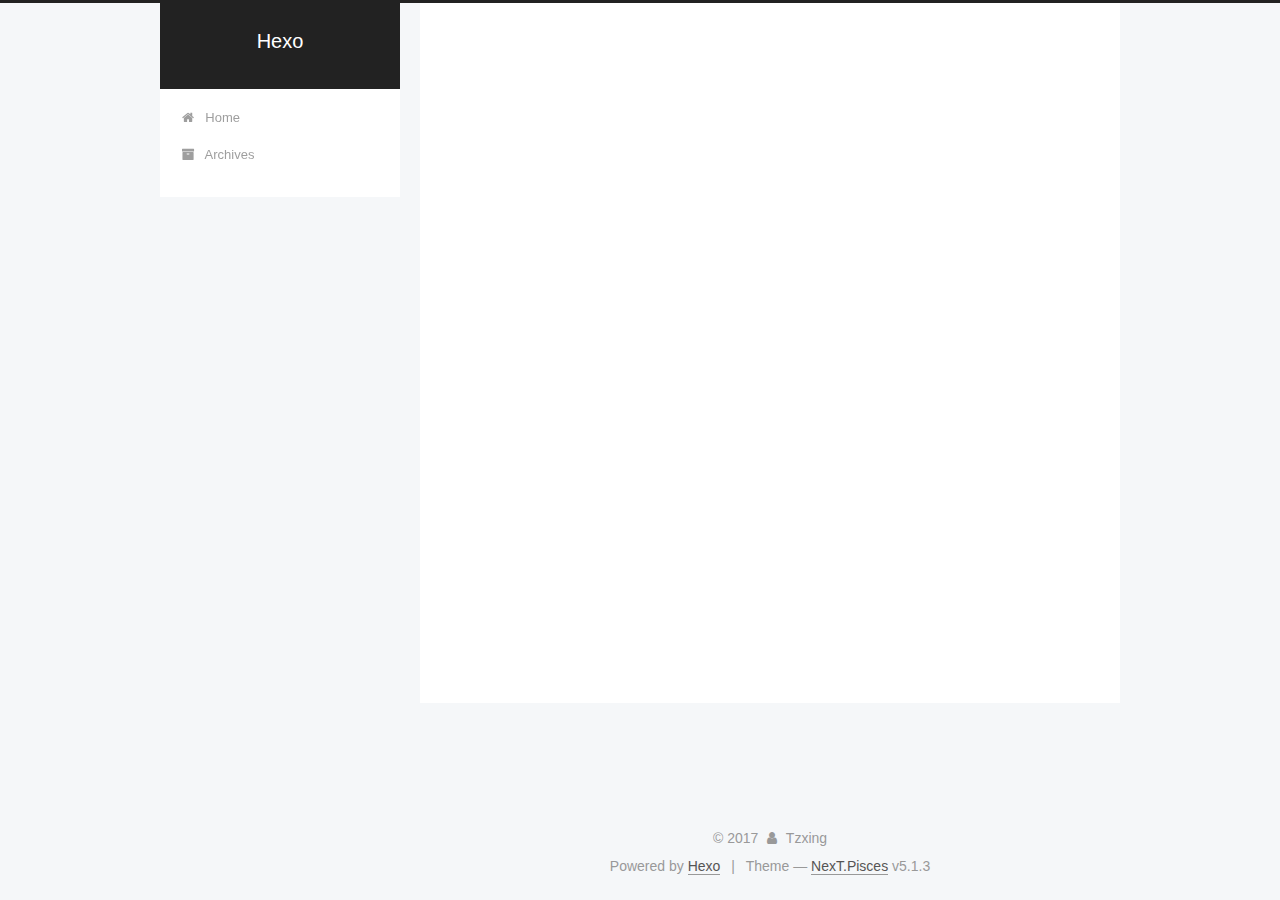
==== commit 875547be: "Site updated: 2017-12-05 03:13:26" ====
--- a/archives/index.html
+++ b/archives/index.html
@@ -5,7 +5,7 @@
   
 
 
-<html class="theme-next muse use-motion" lang="">
+<html class="theme-next pisces use-motion" lang="">
 <head>
   <meta charset="UTF-8"/>
 <meta http-equiv="X-UA-Compatible" content="IE=edge" />
@@ -92,7 +92,7 @@
   var NexT = window.NexT || {};
   var CONFIG = {
     root: '/',
-    scheme: 'Muse',
+    scheme: 'Pisces',
     version: '5.1.3',
     sidebar: {"position":"left","display":"post","offset":12,"b2t":false,"scrollpercent":false,"onmobile":false},
     fancybox: true,
@@ -120,7 +120,7 @@
 
 
 
-  <title>Archiv | Hexo</title>
+  <title>Archive | Hexo</title>
   
 
 
@@ -180,7 +180,7 @@
             
               <i class="menu-item-icon fa fa-fw fa-home"></i> <br />
             
-            Startseite
+            Home
           </a>
         </li>
       
@@ -190,7 +190,7 @@
             
               <i class="menu-item-icon fa fa-fw fa-archive"></i> <br />
             
-            Archiv
+            Archives
           </a>
         </li>
       
@@ -226,7 +226,7 @@
         
           
         
-        Öhm..! Insgesamt 2 Artikel. Bleib dran.
+        Um..! 2 posts in total. Keep on posting.
       </span>
 
       
@@ -362,7 +362,7 @@
                 <a href="/archives/">
               
                   <span class="site-state-item-count">2</span>
-                  <span class="site-state-item-name">Artikel</span>
+                  <span class="site-state-item-name">posts</span>
                 </a>
               </div>
             
@@ -376,6 +376,14 @@
           
 
           <div class="links-of-author motion-element">
+            
+              
+                <span class="links-of-author-item">
+                  <a href="https://github.com/tzxing" target="_blank" title="GitHub">
+                    
+                      <i class="fa fa-fw fa-github"></i>GitHub</a>
+                </span>
+              
             
           </div>
 
@@ -414,7 +422,7 @@
 </div>
 
 
-  <div class="powered-by">Erstellt mit  <a class="theme-link" target="_blank" href="https://hexo.io">Hexo</a></div>
+  <div class="powered-by">Powered by <a class="theme-link" target="_blank" href="https://hexo.io">Hexo</a></div>
 
 
 
@@ -422,7 +430,7 @@
 
 
 
-  <div class="theme-info">Theme &mdash; <a class="theme-link" target="_blank" href="https://github.com/iissnan/hexo-theme-next">NexT.Muse</a> v5.1.3</div>
+  <div class="theme-info">Theme &mdash; <a class="theme-link" target="_blank" href="https://github.com/iissnan/hexo-theme-next">NexT.Pisces</a> v5.1.3</div>
 
 
 
@@ -522,6 +530,13 @@
   
   
 
+
+  <script type="text/javascript" src="/js/src/affix.js?v=5.1.3"></script>
+
+  <script type="text/javascript" src="/js/src/schemes/pisces.js?v=5.1.3"></script>
+
+
+
   
 
   
--- a/css/main.css
+++ b/css/main.css
@@ -189,7 +189,7 @@
   font-size: 14px;
   line-height: 2;
   color: #555;
-  background: #fff;
+  background: #f5f7f9;
 }
 @media (max-width: 767px) {
   body {
@@ -653,8 +653,8 @@
 @media (min-width: 992px) {
   .full-image.full-image.full-image {
     max-width: none;
-    width: 110%;
-    margin: 25px -5%;
+    width: 118%;
+    margin: 0 -9%;
   }
 }
 .blockquote-center,
@@ -940,11 +940,11 @@
   display: inline-block;
   padding: 0 20px;
   font-size: 14px;
-  color: #fff;
-  background: #222;
-  border: 2px solid #222;
+  color: #555;
+  background: #fff;
+  border: 2px solid #555;
   text-decoration: none;
-  border-radius: 0;
+  border-radius: 2px;
   transition-property: background-color;
   transition-duration: 0.2s;
   transition-timing-function: ease-in-out;
@@ -953,8 +953,8 @@
 }
 .btn:hover {
   border-color: #222;
-  color: #222;
-  background: #fff;
+  color: #fff;
+  background: #222;
 }
 .btn +.btn {
   margin: 0 0 8px 8px;
@@ -1066,7 +1066,7 @@
   width: 24px;
   background: #222;
   font-size: 12px;
-  opacity: 1;
+  opacity: 0.6;
   color: #fff;
   cursor: pointer;
   text-align: center;
@@ -1087,7 +1087,7 @@
   }
 }
 .back-to-top.back-to-top-on {
-  bottom: 19px;
+  bottom: 30px;
 }
 .header {
   background: transparent;
@@ -1136,7 +1136,7 @@
 .site-subtitle {
   margin-top: 10px;
   font-size: 13px;
-  color: #999;
+  color: #ddd;
 }
 .use-motion .brand {
   opacity: 0;
@@ -1209,7 +1209,8 @@
   transition-timing-function: ease-in-out;
   transition-delay: 0s;
 }
-.menu .menu-item a:hover {
+.menu .menu-item a:hover,
+.menu-item-active a {
   border-bottom-color: #222;
 }
 .menu .menu-item .fa {
@@ -1738,20 +1739,20 @@
   display: block;
   margin: 0 auto;
   padding: 2px;
-  max-width: 96px;
+  max-width: 120px;
   height: auto;
-  border: 2px solid #333;
+  border: 1px solid #eee;
 }
 .site-author-name {
-  margin: 5px 0 0;
+  margin: 0;
   text-align: center;
-  color: #f5f5f5;
-  font-weight: normal;
+  color: #222;
+  font-weight: 600;
 }
 .site-description {
-  margin-top: 5px;
+  margin-top: 0;
   text-align: center;
-  font-size: 14px;
+  font-size: 13px;
   color: #999;
 }
 .site-state {
@@ -1763,7 +1764,7 @@
 .site-state-item {
   display: inline-block;
   padding: 0 15px;
-  border-left: 1px solid #333;
+  border-left: 1px solid #eee;
 }
 .site-state-item:first-child {
   border-left: none;
@@ -1776,11 +1777,11 @@
   text-align: center;
   color: inherit;
   font-weight: 600;
-  font-size: 18px;
+  font-size: 16px;
 }
 .site-state-item-name {
   font-size: 13px;
-  color: inherit;
+  color: #999;
 }
 .feed-link {
   margin-top: 20px;
@@ -1822,7 +1823,7 @@
   width: 4px;
   height: 4px;
   border-radius: 50%;
-  background: #4555ff;
+  background: #29fc36;
 }
 .links-of-blogroll {
   font-size: 13px;
@@ -1860,7 +1861,7 @@
   color: #555;
 }
 .sidebar-nav li:hover {
-  color: #f5f5f5;
+  color: #fc6423;
 }
 .page-post-detail .sidebar-nav-toc {
   padding: 0 5px;
@@ -1869,11 +1870,11 @@
   margin-left: 10px;
 }
 .sidebar-nav .sidebar-nav-active {
-  color: #87daff;
-  border-bottom-color: #87daff;
+  color: #fc6423;
+  border-bottom-color: #fc6423;
 }
 .sidebar-nav .sidebar-nav-active:hover {
-  color: #87daff;
+  color: #fc6423;
 }
 .sidebar-panel {
   display: none;
@@ -1906,12 +1907,12 @@
   transition-timing-function: ease-in-out;
   transition-delay: 0s;
   transition-property: all;
-  color: #999;
-  border-bottom-color: #555;
+  color: #666;
+  border-bottom-color: #ccc;
 }
 .post-toc ol a:hover {
-  color: #ccc;
-  border-bottom-color: #ccc;
+  color: #000;
+  border-bottom-color: #000;
 }
 .post-toc .nav-item {
   overflow: hidden;
@@ -1932,14 +1933,14 @@
   display: block;
 }
 .post-toc .nav .active > a {
-  color: #87daff;
-  border-bottom-color: #87daff;
+  color: #fc6423;
+  border-bottom-color: #fc6423;
 }
 .post-toc .nav .active-current > a {
-  color: #87daff;
+  color: #fc6423;
 }
 .post-toc .nav .active-current > a:hover {
-  color: #87daff;
+  color: #fc6423;
 }
 .footer {
   font-size: 14px;
@@ -2344,6 +2345,16 @@
   transform: translate(-50%, -50%);
   color: #ccc;
 }
+@media (min-width: 768px) and (max-width: 991px) {
+  .busuanzi-count {
+    width: auto;
+  }
+}
+@media (max-width: 767px) {
+  .busuanzi-count {
+    width: auto;
+  }
+}
 .site-uv,
 .site-pv,
 .page-pv {
@@ -2579,83 +2590,404 @@
   }
 }
 .page-post-detail .sidebar-toggle-line {
-  background: #87daff;
+  background: #fc6423;
 }
 .page-post-detail .comments {
   overflow: hidden;
 }
-@media (max-width: 767px) {
-  .header-inner,
-  .container .main-inner,
+.header {
+  position: relative;
+  margin: 0 auto;
+  width: 960px;
+}
+@media (min-width: 768px) and (max-width: 991px) {
+  .header {
+    width: auto;
+  }
+}
+@media (max-width: 767px) {
+  .header {
+    width: auto;
+  }
+}
+.header-inner {
+  position: absolute;
+  top: 0;
+  overflow: hidden;
+  padding: 0;
+  width: 240px;
+  background: #fff;
+  box-shadow: initial;
+  border-radius: initial;
+}
+@media (min-width: 1600px) {
+  .container .header-inner {
+    width: 240px;
+  }
+}
+@media (min-width: 768px) and (max-width: 991px) {
+  .header-inner {
+    position: relative;
+    width: auto;
+    border-radius: initial;
+  }
+}
+@media (max-width: 767px) {
+  .header-inner {
+    position: relative;
+    width: auto;
+    border-radius: initial;
+  }
+}
+.main:before,
+.main:after {
+  content: " ";
+  display: table;
+}
+.main:after {
+  clear: both;
+}
+@media (min-width: 768px) and (max-width: 991px) {
+  .main {
+    padding-bottom: 100px;
+  }
+}
+@media (max-width: 767px) {
+  .main {
+    padding-bottom: 100px;
+  }
+}
+.container .main-inner {
+  width: 960px;
+}
+@media (min-width: 768px) and (max-width: 991px) {
+  .container .main-inner {
+    width: auto;
+  }
+}
+@media (max-width: 767px) {
+  .container .main-inner {
+    width: auto;
+  }
+}
+.content-wrap {
+  float: right;
+  box-sizing: border-box;
+  padding: 40px;
+  width: 700px;
+  background: #fff;
+  min-height: 700px;
+  box-shadow: initial;
+  border-radius: initial;
+}
+@media (min-width: 768px) and (max-width: 991px) {
+  .content-wrap {
+    width: 100%;
+    padding: 20px;
+    border-radius: initial;
+  }
+}
+@media (max-width: 767px) {
+  .content-wrap {
+    width: 100%;
+    padding: 20px;
+    min-height: auto;
+    border-radius: initial;
+  }
+}
+.sidebar {
+  position: static;
+  float: left;
+  margin-top: 300px;
+  width: 240px;
+  background: #f5f7f9;
+  box-shadow: none;
+}
+@media (min-width: 768px) and (max-width: 991px) {
+  .sidebar {
+    display: none;
+  }
+}
+@media (max-width: 767px) {
+  .sidebar {
+    display: none;
+  }
+}
+.sidebar-toggle {
+  display: none;
+}
+.footer-inner {
+  width: 960px;
+  padding-left: 260px;
+}
+@media (min-width: 768px) and (max-width: 991px) {
   .footer-inner {
     width: auto;
-  }
-}
-embed {
-  display: block;
-  margin: 0px auto 25px auto;
-}
-.custom-logo .site-meta-headline {
-  text-align: center;
-}
-.custom-logo .brand {
+    padding-left: 0 !important;
+    padding-right: 0 !important;
+  }
+}
+@media (max-width: 767px) {
+  .footer-inner {
+    width: auto;
+    padding-left: 0 !important;
+    padding-right: 0 !important;
+  }
+}
+.sidebar-position-right .header-inner {
+  right: 0;
+}
+.sidebar-position-right .content-wrap {
+  float: left;
+}
+.sidebar-position-right .sidebar {
+  float: right;
+}
+.sidebar-position-right .footer-inner {
+  padding-left: 0;
+  padding-right: 260px;
+}
+.site-brand-wrapper {
+  position: relative;
+}
+.site-meta {
+  padding: 20px 0;
+  color: #fff;
+  background: #222;
+}
+@media (min-width: 768px) and (max-width: 991px) {
+  .site-meta {
+    box-shadow: 0 0 16px rgba(0,0,0,0.5);
+  }
+}
+@media (max-width: 767px) {
+  .site-meta {
+    box-shadow: 0 0 16px rgba(0,0,0,0.5);
+  }
+}
+.brand {
+  padding: 0;
   background: none;
 }
-.custom-logo .site-title {
-  margin: 10px auto 0;
-  font-size: 24px;
-  color: #222;
-}
-.custom-logo .site-title a {
-  border: none;
-}
-.custom-logo-image {
-  margin: 0 auto;
-  padding: 5px;
-  max-width: 150px;
-  background: #fff;
-}
-@media (max-width: 767px) {
-  .site-nav {
-    position: absolute;
-    left: 0;
-    top: 52px;
-    margin: 0;
-    width: 100%;
-    padding: 0;
-    background: #fff;
-    border-bottom: 1px solid #ddd;
-    z-index: 1050;
-  }
-}
-@media (max-width: 767px) {
-  .menu {
-    text-align: left;
-  }
-}
-@media (max-width: 767px) {
-  .menu .menu-item {
-    display: block;
-    margin: 0 10px;
-    vertical-align: top;
-  }
-}
-@media (max-width: 767px) {
-  .menu .menu-item br {
-    display: none;
-  }
-}
-@media (max-width: 767px) {
-  .menu .menu-item a {
-    padding: 5px 10px;
-  }
-}
-.menu .menu-item .fa {
-  margin-right: 0;
+.brand:hover {
+  color: #fff;
+}
+.site-subtitle {
+  margin: 10px 10px 0;
+  font-weight: initial;
 }
 .site-search form {
   display: none;
 }
+.site-nav {
+  border-top: none;
+}
+@media (min-width: 768px) and (max-width: 991px) {
+  .site-nav {
+    display: none !important;
+  }
+}
+@media (min-width: 768px) and (max-width: 991px) {
+  .site-nav-on {
+    display: block !important;
+  }
+}
+.menu .menu-item {
+  display: block;
+  margin: 0;
+}
+.menu .menu-item a {
+  position: relative;
+  box-sizing: border-box;
+  padding: 5px 20px;
+  text-align: left;
+  line-height: inherit;
+  transition-property: background-color;
+  transition-duration: 0.2s;
+  transition-timing-function: ease-in-out;
+  transition-delay: 0s;
+}
+.menu .menu-item a:hover,
+.menu-item-active a {
+  background: #f9f9f9;
+  border-bottom-color: #fff;
+}
+.menu .menu-item br {
+  display: none;
+}
+.menu-item-active a:after {
+  content: " ";
+  position: absolute;
+  top: 50%;
+  margin-top: -3px;
+  right: 15px;
+  width: 6px;
+  height: 6px;
+  border-radius: 50%;
+  background-color: #bbb;
+}
+.btn-bar {
+  background-color: #fff;
+}
+.site-nav-toggle {
+  left: 20px;
+  top: 50%;
+  -webkit-transform: translateY(-50%);
+  -webkit-transform: translateY(-50%);
+  -moz-transform: translateY(-50%);
+  -ms-transform: translateY(-50%);
+  -o-transform: translateY(-50%);
+  transform: translateY(-50%);
+}
+@media (min-width: 768px) and (max-width: 991px) {
+  .site-nav-toggle {
+    display: block;
+  }
+}
+.use-motion .sidebar .motion-element {
+  opacity: 1;
+}
+.sidebar {
+  margin-left: -100%;
+  right: auto;
+  bottom: auto;
+  -webkit-transform: none;
+}
+.sidebar-inner {
+  box-sizing: border-box;
+  width: 240px;
+  color: #555;
+  background: #fff;
+  box-shadow: initial;
+  border-radius: initial;
+  opacity: 0;
+}
+.sidebar-inner.affix {
+  position: fixed;
+  top: 12px;
+}
+.sidebar-inner.affix-bottom {
+  position: absolute;
+}
+.site-overview {
+  margin: 0 2px;
+  text-align: left;
+}
+.site-author:before,
+.site-author:after {
+  content: " ";
+  display: table;
+}
+.site-author:after {
+  clear: both;
+}
+.sidebar a {
+  color: #555;
+}
+.sidebar a:hover {
+  color: #222;
+}
+.site-state-item {
+  padding: 0 10px;
+}
+.links-of-author-item a:before {
+  display: none;
+}
+.links-of-author-item a {
+  border-bottom: none;
+  text-decoration: underline;
+}
+.feed-link {
+  border-top: 1px dotted #ccc;
+  border-bottom: 1px dotted #ccc;
+  text-align: center;
+}
+.feed-link a {
+  display: block;
+  color: #fc6423;
+  border: none;
+}
+.feed-link a:hover {
+  background: none;
+  color: #e34603;
+}
+.feed-link a:hover i {
+  color: #e34603;
+}
+.links-of-author {
+  display: flex;
+  flex-wrap: wrap;
+  justify-content: center;
+}
+.links-of-author-item {
+  margin: 5px 0 0;
+  width: 50%;
+}
+.links-of-author-item a {
+  max-width: 216px;
+  box-sizing: border-box;
+  display: inline-block;
+  margin-right: 0;
+  margin-bottom: 0;
+  padding: 0 5px;
+  overflow: hidden;
+  white-space: nowrap;
+  text-overflow: ellipsis;
+}
+.links-of-author-item a {
+  display: block;
+  text-decoration: none;
+}
+.links-of-author-item a:hover {
+  border-radius: 4px;
+  background: #eee;
+}
+.links-of-author-item .fa {
+  margin-right: 2px;
+  font-size: 16px;
+}
+.links-of-author-item .fa-globe {
+  font-size: 15px;
+}
+.links-of-blogroll {
+  text-align: center;
+  margin-top: 20px;
+  padding: 3px 0 0;
+  border-top: 1px dotted #ccc;
+}
+.links-of-blogroll-title {
+  margin-top: 0;
+}
+.links-of-blogroll-item {
+  padding: 0;
+}
+.links-of-blogroll-inline:before,
+.links-of-blogroll-inline:after {
+  content: " ";
+  display: table;
+}
+.links-of-blogroll-inline:after {
+  clear: both;
+}
 .links-of-blogroll-inline .links-of-blogroll-item {
-  display: inline-block;
-}
+  margin: 5px 0 0;
+  width: 50%;
+  display: inline-block;
+  width: unset;
+}
+.links-of-blogroll-inline .links-of-blogroll-item a {
+  max-width: 216px;
+  box-sizing: border-box;
+  display: inline-block;
+  margin-right: 0;
+  margin-bottom: 0;
+  padding: 0 5px;
+  overflow: hidden;
+  white-space: nowrap;
+  text-overflow: ellipsis;
+}
+@media (max-width: 767px) {
+  .post-body {
+    text-align: justify;
+  }
+}
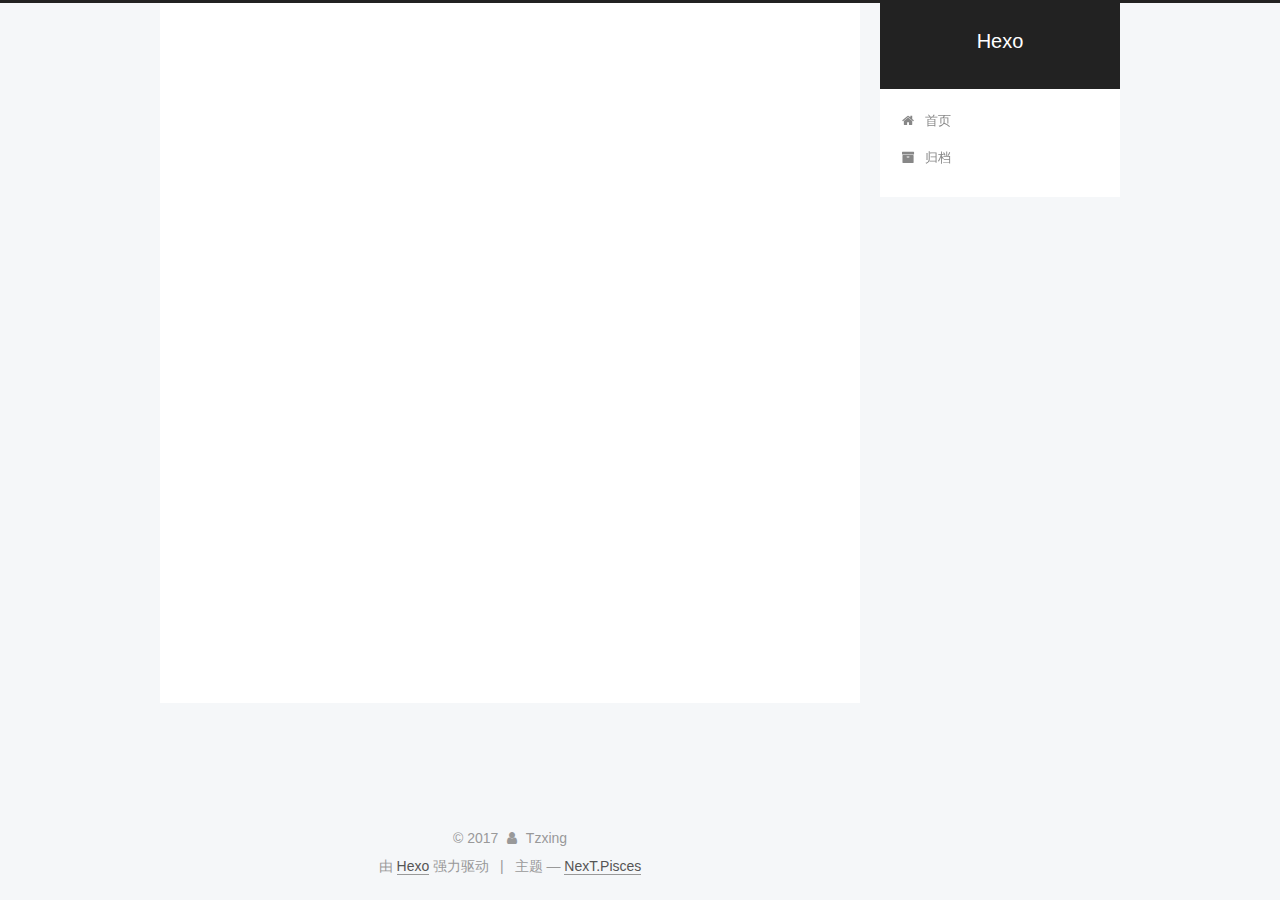
==== commit d39cb2a2: "Site updated: 2017-12-05 11:35:59" ====
--- a/archives/index.html
+++ b/archives/index.html
@@ -5,7 +5,7 @@
   
 
 
-<html class="theme-next pisces use-motion" lang="">
+<html class="theme-next pisces use-motion" lang="zh-Hans">
 <head>
   <meta charset="UTF-8"/>
 <meta http-equiv="X-UA-Compatible" content="IE=edge" />
@@ -81,8 +81,9 @@
 
 <meta property="og:type" content="website">
 <meta property="og:title" content="Hexo">
-<meta property="og:url" content="http://yoursite.com/archives/index.html">
+<meta property="og:url" content="http://tzxing.tk/archives/index.html">
 <meta property="og:site_name" content="Hexo">
+<meta property="og:locale" content="zh-Hans">
 <meta name="twitter:card" content="summary">
 <meta name="twitter:title" content="Hexo">
 
@@ -94,13 +95,13 @@
     root: '/',
     scheme: 'Pisces',
     version: '5.1.3',
-    sidebar: {"position":"left","display":"post","offset":12,"b2t":false,"scrollpercent":false,"onmobile":false},
+    sidebar: {"position":"right","display":"post","offset":12,"b2t":true,"scrollpercent":false,"onmobile":false},
     fancybox: true,
     tabs: true,
     motion: {"enable":true,"async":false,"transition":{"post_block":"fadeIn","post_header":"slideDownIn","post_body":"slideDownIn","coll_header":"slideLeftIn","sidebar":"slideUpIn"}},
     duoshuo: {
       userId: '0',
-      author: 'Author'
+      author: '博主'
     },
     algolia: {
       applicationID: '',
@@ -114,13 +115,13 @@
 
 
 
-  <link rel="canonical" href="http://yoursite.com/archives/"/>
-
-
-
-
-
-  <title>Archive | Hexo</title>
+  <link rel="canonical" href="http://tzxing.tk/archives/"/>
+
+
+
+
+
+  <title>归档 | Hexo</title>
   
 
 
@@ -132,14 +133,14 @@
 
 </head>
 
-<body itemscope itemtype="http://schema.org/WebPage" lang="">
+<body itemscope itemtype="http://schema.org/WebPage" lang="zh-Hans">
 
   
   
     
   
 
-  <div class="container sidebar-position-left page-archive">
+  <div class="container sidebar-position-right page-archive">
     <div class="headband"></div>
 
     <header id="header" class="header" itemscope itemtype="http://schema.org/WPHeader">
@@ -180,7 +181,7 @@
             
               <i class="menu-item-icon fa fa-fw fa-home"></i> <br />
             
-            Home
+            首页
           </a>
         </li>
       
@@ -190,7 +191,7 @@
             
               <i class="menu-item-icon fa fa-fw fa-archive"></i> <br />
             
-            Archives
+            归档
           </a>
         </li>
       
@@ -226,7 +227,7 @@
         
           
         
-        Um..! 2 posts in total. Keep on posting.
+        嗯..! 目前共计 2 篇日志。 继续努力。
       </span>
 
       
@@ -362,7 +363,7 @@
                 <a href="/archives/">
               
                   <span class="site-state-item-count">2</span>
-                  <span class="site-state-item-name">posts</span>
+                  <span class="site-state-item-name">日志</span>
                 </a>
               </div>
             
@@ -384,6 +385,18 @@
                       <i class="fa fa-fw fa-github"></i>GitHub</a>
                 </span>
               
+                <span class="links-of-author-item">
+                  <a href="https://www.facebook.com/tzxing1230" target="_blank" title="FB Page">
+                    
+                      <i class="fa fa-fw fa-facebook"></i>FB Page</a>
+                </span>
+              
+                <span class="links-of-author-item">
+                  <a href="https://instagram.com/tzxing1230" target="_blank" title="Instagram">
+                    
+                      <i class="fa fa-fw fa-instagram"></i>Instagram</a>
+                </span>
+              
             
           </div>
 
@@ -400,6 +413,11 @@
 
       
 
+      
+        <div class="back-to-top">
+          <i class="fa fa-arrow-up"></i>
+          
+        </div>
       
 
     </div>
@@ -422,7 +440,7 @@
 </div>
 
 
-  <div class="powered-by">Powered by <a class="theme-link" target="_blank" href="https://hexo.io">Hexo</a></div>
+  <div class="powered-by">由 <a class="theme-link" target="_blank" href="https://hexo.io">Hexo</a> 强力驱动</div>
 
 
 
@@ -430,7 +448,7 @@
 
 
 
-  <div class="theme-info">Theme &mdash; <a class="theme-link" target="_blank" href="https://github.com/iissnan/hexo-theme-next">NexT.Pisces</a> v5.1.3</div>
+  <div class="theme-info">主题 &mdash; <a class="theme-link" target="_blank" href="https://github.com/iissnan/hexo-theme-next">NexT.Pisces</a></div>
 
 
 
@@ -447,11 +465,6 @@
       </div>
     </footer>
 
-    
-      <div class="back-to-top">
-        <i class="fa fa-arrow-up"></i>
-        
-      </div>
     
 
     
@@ -588,6 +601,113 @@
   
 
   
+  <script src="https://cdn1.lncld.net/static/js/av-core-mini-0.6.4.js"></script>
+  <script>AV.initialize("kGpE83AL0J8q9l0gmxWyIelU-gzGzoHsz", "nxIRQ0QsnNi6mbwYKWPLvoOW");</script>
+  <script>
+    function showTime(Counter) {
+      var query = new AV.Query(Counter);
+      var entries = [];
+      var $visitors = $(".leancloud_visitors");
+
+      $visitors.each(function () {
+        entries.push( $(this).attr("id").trim() );
+      });
+
+      query.containedIn('url', entries);
+      query.find()
+        .done(function (results) {
+          var COUNT_CONTAINER_REF = '.leancloud-visitors-count';
+
+          if (results.length === 0) {
+            $visitors.find(COUNT_CONTAINER_REF).text(0);
+            return;
+          }
+
+          for (var i = 0; i < results.length; i++) {
+            var item = results[i];
+            var url = item.get('url');
+            var time = item.get('time');
+            var element = document.getElementById(url);
+
+            $(element).find(COUNT_CONTAINER_REF).text(time);
+          }
+          for(var i = 0; i < entries.length; i++) {
+            var url = entries[i];
+            var element = document.getElementById(url);
+            var countSpan = $(element).find(COUNT_CONTAINER_REF);
+            if( countSpan.text() == '') {
+              countSpan.text(0);
+            }
+          }
+        })
+        .fail(function (object, error) {
+          console.log("Error: " + error.code + " " + error.message);
+        });
+    }
+
+    function addCount(Counter) {
+      var $visitors = $(".leancloud_visitors");
+      var url = $visitors.attr('id').trim();
+      var title = $visitors.attr('data-flag-title').trim();
+      var query = new AV.Query(Counter);
+
+      query.equalTo("url", url);
+      query.find({
+        success: function(results) {
+          if (results.length > 0) {
+            var counter = results[0];
+            counter.fetchWhenSave(true);
+            counter.increment("time");
+            counter.save(null, {
+              success: function(counter) {
+                var $element = $(document.getElementById(url));
+                $element.find('.leancloud-visitors-count').text(counter.get('time'));
+              },
+              error: function(counter, error) {
+                console.log('Failed to save Visitor num, with error message: ' + error.message);
+              }
+            });
+          } else {
+            var newcounter = new Counter();
+            /* Set ACL */
+            var acl = new AV.ACL();
+            acl.setPublicReadAccess(true);
+            acl.setPublicWriteAccess(true);
+            newcounter.setACL(acl);
+            /* End Set ACL */
+            newcounter.set("title", title);
+            newcounter.set("url", url);
+            newcounter.set("time", 1);
+            newcounter.save(null, {
+              success: function(newcounter) {
+                var $element = $(document.getElementById(url));
+                $element.find('.leancloud-visitors-count').text(newcounter.get('time'));
+              },
+              error: function(newcounter, error) {
+                console.log('Failed to create');
+              }
+            });
+          }
+        },
+        error: function(error) {
+          console.log('Error:' + error.code + " " + error.message);
+        }
+      });
+    }
+
+    $(function() {
+      var Counter = AV.Object.extend("Counter");
+      if ($('.leancloud_visitors').length == 1) {
+        addCount(Counter);
+      } else if ($('.post-title-link').length > 1) {
+        showTime(Counter);
+      }
+    });
+  </script>
+
+
+
+  
 
   
 
--- a/css/main.css
+++ b/css/main.css
@@ -1057,25 +1057,21 @@
   margin: 10px;
 }
 .back-to-top {
-  box-sizing: border-box;
-  position: fixed;
-  bottom: -100px;
-  right: 30px;
-  z-index: 1050;
-  padding: 0 6px;
-  width: 24px;
-  background: #222;
+  display: none;
+  margin: 20px -10px -20px;
+  background: #f5f7f9;
   font-size: 12px;
   opacity: 0.6;
-  color: #fff;
   cursor: pointer;
   text-align: center;
   -webkit-transform: translateZ(0);
-  transition-property: bottom;
   transition-duration: 0.2s;
   transition-timing-function: ease-in-out;
   transition-delay: 0s;
 }
+.back-to-top:hover {
+  opacity: 0.8;
+}
 @media (min-width: 768px) and (max-width: 991px) {
   .back-to-top {
     display: none !important;
@@ -1087,7 +1083,7 @@
   }
 }
 .back-to-top.back-to-top-on {
-  bottom: 30px;
+  display: block;
 }
 .header {
   background: transparent;
@@ -1823,7 +1819,7 @@
   width: 4px;
   height: 4px;
   border-radius: 50%;
-  background: #29fc36;
+  background: #d6d20d;
 }
 .links-of-blogroll {
   font-size: 13px;
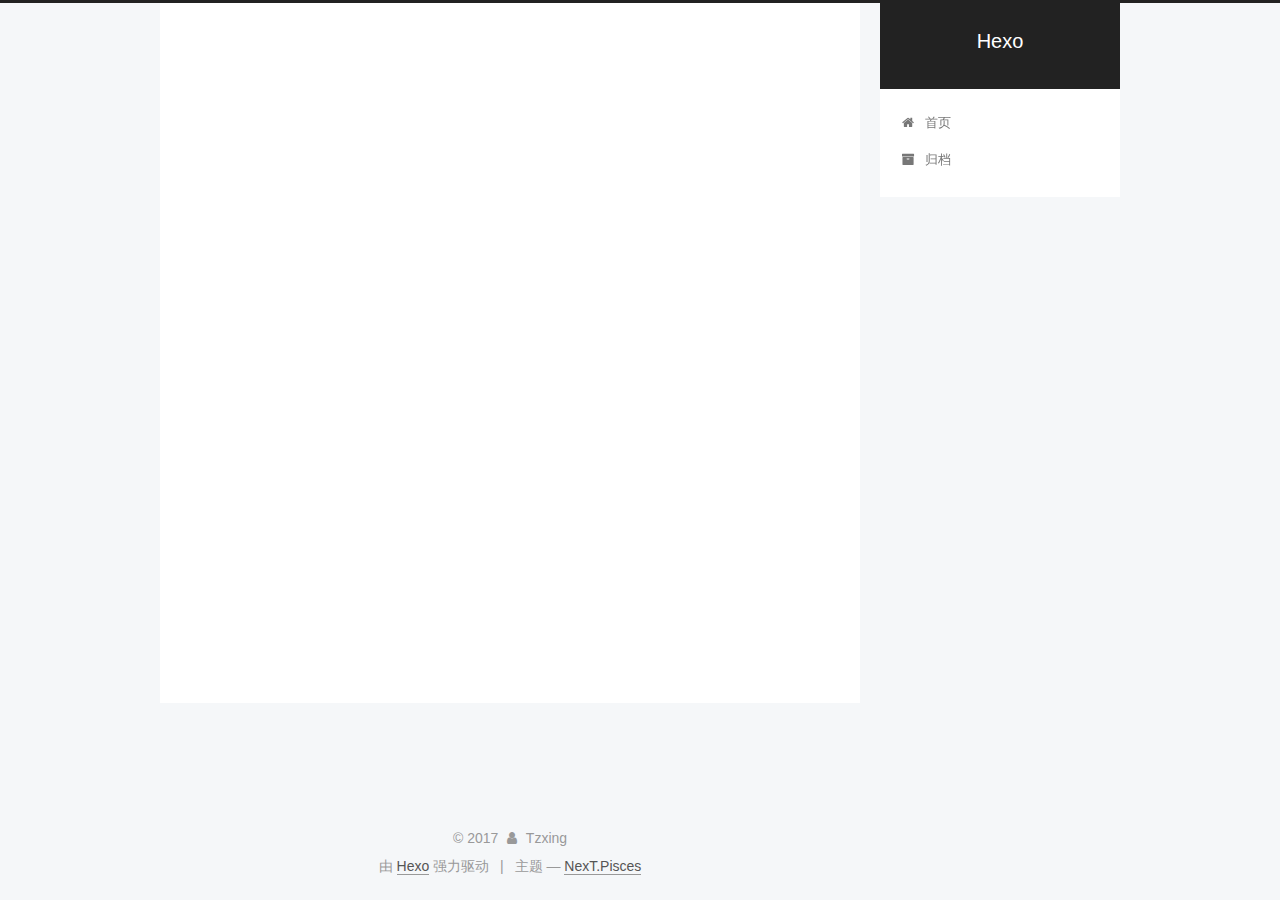
==== commit 002187bf: "Site updated: 2017-12-05 11:51:31" ====
--- a/archives/index.html
+++ b/archives/index.html
@@ -350,6 +350,10 @@
       <section class="site-overview-wrap sidebar-panel sidebar-panel-active">
         <div class="site-overview">
           <div class="site-author motion-element" itemprop="author" itemscope itemtype="http://schema.org/Person">
+            
+              <img class="site-author-image" itemprop="image"
+                src="/images/avatar.jpg"
+                alt="Tzxing" />
             
               <p class="site-author-name" itemprop="name">Tzxing</p>
               <p class="site-description motion-element" itemprop="description"></p>
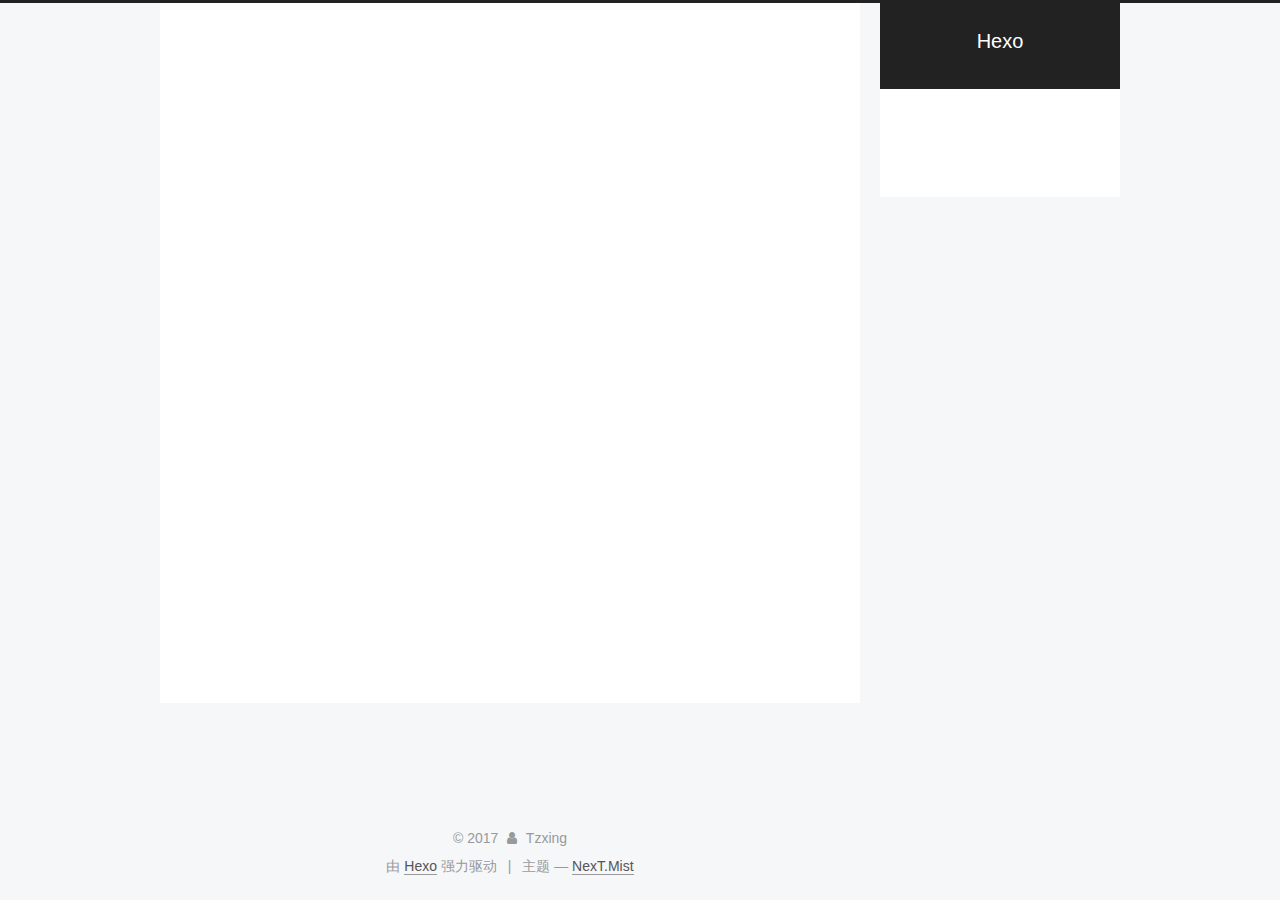
==== commit ff3d71de: "Site updated: 2017-12-05 12:05:09" ====
--- a/archives/index.html
+++ b/archives/index.html
@@ -5,7 +5,7 @@
   
 
 
-<html class="theme-next pisces use-motion" lang="zh-Hans">
+<html class="theme-next mist use-motion" lang="zh-Hans">
 <head>
   <meta charset="UTF-8"/>
 <meta http-equiv="X-UA-Compatible" content="IE=edge" />
@@ -93,9 +93,9 @@
   var NexT = window.NexT || {};
   var CONFIG = {
     root: '/',
-    scheme: 'Pisces',
+    scheme: 'Mist',
     version: '5.1.3',
-    sidebar: {"position":"right","display":"post","offset":12,"b2t":true,"scrollpercent":false,"onmobile":false},
+    sidebar: {"position":"right","display":"always","offset":12,"b2t":false,"scrollpercent":false,"onmobile":false},
     fancybox: true,
     tabs: true,
     motion: {"enable":true,"async":false,"transition":{"post_block":"fadeIn","post_header":"slideDownIn","post_body":"slideDownIn","coll_header":"slideLeftIn","sidebar":"slideUpIn"}},
@@ -418,11 +418,6 @@
       
 
       
-        <div class="back-to-top">
-          <i class="fa fa-arrow-up"></i>
-          
-        </div>
-      
 
     </div>
   </aside>
@@ -452,7 +447,7 @@
 
 
 
-  <div class="theme-info">主题 &mdash; <a class="theme-link" target="_blank" href="https://github.com/iissnan/hexo-theme-next">NexT.Pisces</a></div>
+  <div class="theme-info">主题 &mdash; <a class="theme-link" target="_blank" href="https://github.com/iissnan/hexo-theme-next">NexT.Mist</a></div>
 
 
 
@@ -469,6 +464,11 @@
       </div>
     </footer>
 
+    
+      <div class="back-to-top">
+        <i class="fa fa-arrow-up"></i>
+        
+      </div>
     
 
     
@@ -546,13 +546,6 @@
 
   
   
-
-
-  <script type="text/javascript" src="/js/src/affix.js?v=5.1.3"></script>
-
-  <script type="text/javascript" src="/js/src/schemes/pisces.js?v=5.1.3"></script>
-
-
 
   
 
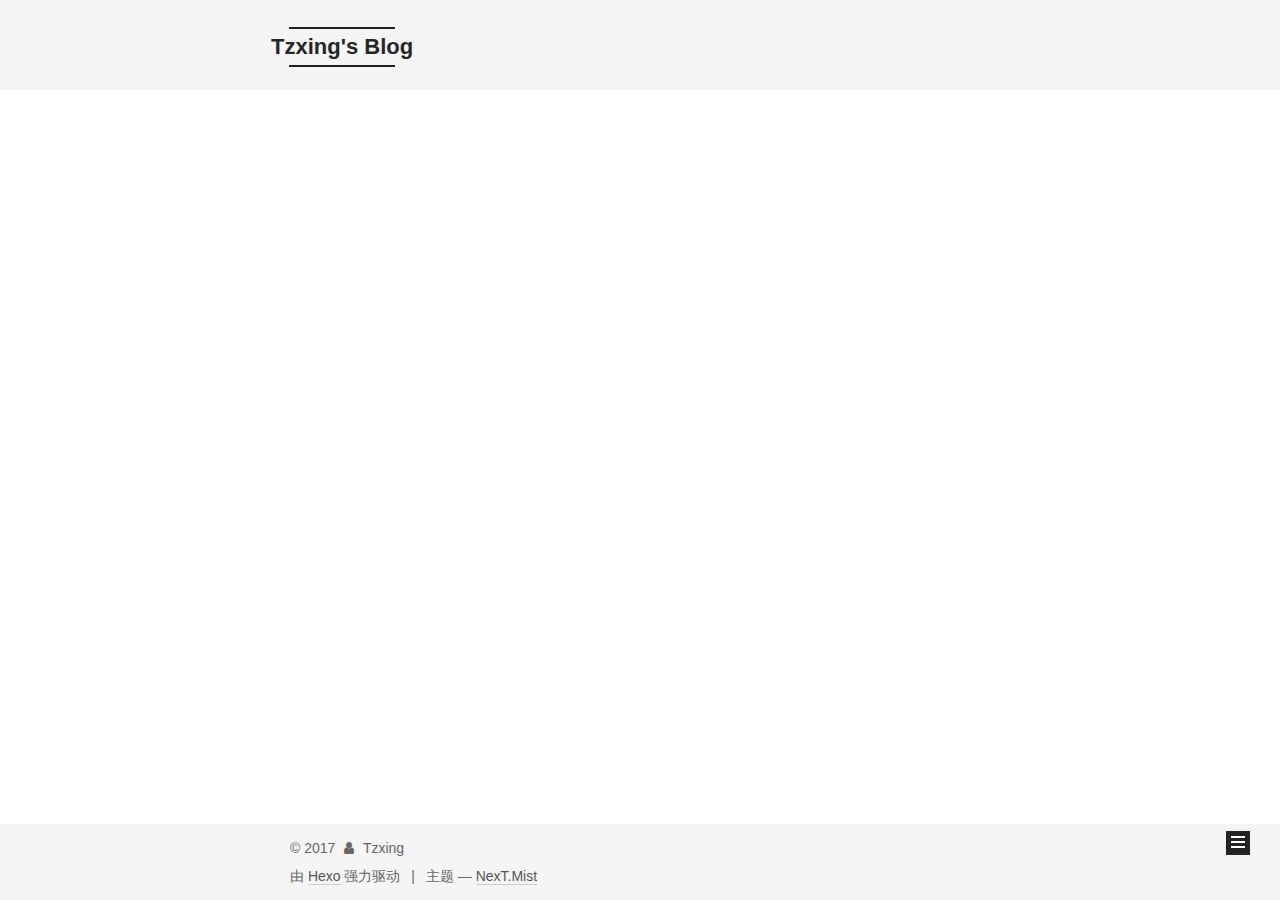
==== commit fc596baf: "Site updated: 2017-12-05 17:32:51" ====
--- a/archives/index.html
+++ b/archives/index.html
@@ -79,13 +79,16 @@
 
 
 
+<meta name="description" content="Share and Learn">
 <meta property="og:type" content="website">
-<meta property="og:title" content="Hexo">
+<meta property="og:title" content="Tzxing&#39;s Blog">
 <meta property="og:url" content="http://tzxing.tk/archives/index.html">
-<meta property="og:site_name" content="Hexo">
+<meta property="og:site_name" content="Tzxing&#39;s Blog">
+<meta property="og:description" content="Share and Learn">
 <meta property="og:locale" content="zh-Hans">
 <meta name="twitter:card" content="summary">
-<meta name="twitter:title" content="Hexo">
+<meta name="twitter:title" content="Tzxing&#39;s Blog">
+<meta name="twitter:description" content="Share and Learn">
 
 
 
@@ -121,7 +124,7 @@
 
 
 
-  <title>归档 | Hexo</title>
+  <title>归档 | Tzxing's Blog</title>
   
 
 
@@ -151,7 +154,7 @@
     <div class="custom-logo-site-title">
       <a href="/"  class="brand" rel="start">
         <span class="logo-line-before"><i></i></span>
-        <span class="site-title">Hexo</span>
+        <span class="site-title">Tzxing's Blog</span>
         <span class="logo-line-after"><i></i></span>
       </a>
     </div>
@@ -251,9 +254,46 @@
 
       <h2 class="post-title">
         
-            <a class="post-title-link" href="/2017/12/04/First/" itemprop="url">
-              
-                <span itemprop="name">First</span>
+            <a class="post-title-link" href="/2017/12/05/这篇博客拿来测试一下添加图片/" itemprop="url">
+              
+                <span itemprop="name">这篇博客拿来测试一下添加图片</span>
+              
+            </a>
+        
+      </h2>
+
+      <div class="post-meta">
+        <time class="post-time" itemprop="dateCreated"
+              datetime="2017-12-05T16:34:12+08:00"
+              content="2017-12-05" >
+          12-05
+        </time>
+      </div>
+
+    </header>
+  </article>
+
+
+
+      
+
+        
+        
+        
+
+        
+        
+
+        
+
+  <article class="post post-type-normal" itemscope itemtype="http://schema.org/Article">
+    <header class="post-header">
+
+      <h2 class="post-title">
+        
+            <a class="post-title-link" href="/2017/12/04/First Blog/" itemprop="url">
+              
+                <span itemprop="name">First Blog</span>
               
             </a>
         
@@ -274,43 +314,6 @@
 
       
 
-        
-        
-        
-
-        
-        
-
-        
-
-  <article class="post post-type-normal" itemscope itemtype="http://schema.org/Article">
-    <header class="post-header">
-
-      <h2 class="post-title">
-        
-            <a class="post-title-link" href="/2017/12/04/hello-world/" itemprop="url">
-              
-                <span itemprop="name">Hello World</span>
-              
-            </a>
-        
-      </h2>
-
-      <div class="post-meta">
-        <time class="post-time" itemprop="dateCreated"
-              datetime="2017-12-04T16:09:40+08:00"
-              content="2017-12-04" >
-          12-04
-        </time>
-      </div>
-
-    </header>
-  </article>
-
-
-
-      
-
     </div>
   </div>
   
@@ -356,7 +359,7 @@
                 alt="Tzxing" />
             
               <p class="site-author-name" itemprop="name">Tzxing</p>
-              <p class="site-description motion-element" itemprop="description"></p>
+              <p class="site-description motion-element" itemprop="description">Share and Learn</p>
           </div>
 
           <nav class="site-state motion-element">
--- a/css/main.css
+++ b/css/main.css
@@ -189,7 +189,7 @@
   font-size: 14px;
   line-height: 2;
   color: #555;
-  background: #f5f7f9;
+  background: #fff;
 }
 @media (max-width: 767px) {
   body {
@@ -226,51 +226,51 @@
   margin: 20px 0 15px;
 }
 h1 {
+  font-size: 24px;
+}
+@media (max-width: 767px) {
+  h1 {
+    font-size: 20px;
+  }
+}
+h2 {
   font-size: 22px;
 }
 @media (max-width: 767px) {
-  h1 {
+  h2 {
     font-size: 18px;
   }
 }
-h2 {
+h3 {
   font-size: 20px;
 }
 @media (max-width: 767px) {
-  h2 {
+  h3 {
     font-size: 16px;
   }
 }
-h3 {
+h4 {
   font-size: 18px;
 }
 @media (max-width: 767px) {
-  h3 {
+  h4 {
     font-size: 14px;
   }
 }
-h4 {
+h5 {
   font-size: 16px;
 }
 @media (max-width: 767px) {
-  h4 {
+  h5 {
     font-size: 12px;
   }
 }
-h5 {
+h6 {
   font-size: 14px;
 }
 @media (max-width: 767px) {
-  h5 {
+  h6 {
     font-size: 10px;
-  }
-}
-h6 {
-  font-size: 12px;
-}
-@media (max-width: 767px) {
-  h6 {
-    font-size: 8px;
   }
 }
 p {
@@ -653,8 +653,8 @@
 @media (min-width: 992px) {
   .full-image.full-image.full-image {
     max-width: none;
-    width: 118%;
-    margin: 0 -9%;
+    width: 110%;
+    margin: 25px -5%;
   }
 }
 .blockquote-center,
@@ -941,10 +941,10 @@
   padding: 0 20px;
   font-size: 14px;
   color: #555;
-  background: #fff;
-  border: 2px solid #555;
+  background: transparent;
+  border: 2px solid #222;
   text-decoration: none;
-  border-radius: 2px;
+  border-radius: 0;
   transition-property: background-color;
   transition-duration: 0.2s;
   transition-timing-function: ease-in-out;
@@ -953,8 +953,8 @@
 }
 .btn:hover {
   border-color: #222;
-  color: #fff;
-  background: #222;
+  color: #222;
+  background: #fff;
 }
 .btn +.btn {
   margin: 0 0 8px 8px;
@@ -1057,21 +1057,25 @@
   margin: 10px;
 }
 .back-to-top {
-  display: none;
-  margin: 20px -10px -20px;
-  background: #f5f7f9;
+  box-sizing: border-box;
+  position: fixed;
+  bottom: -100px;
+  right: 30px;
+  z-index: 1050;
+  padding: 0 6px;
+  width: 24px;
+  background: #222;
   font-size: 12px;
-  opacity: 0.6;
+  opacity: 1;
+  color: #fff;
   cursor: pointer;
   text-align: center;
   -webkit-transform: translateZ(0);
+  transition-property: bottom;
   transition-duration: 0.2s;
   transition-timing-function: ease-in-out;
   transition-delay: 0s;
 }
-.back-to-top:hover {
-  opacity: 0.8;
-}
 @media (min-width: 768px) and (max-width: 991px) {
   .back-to-top {
     display: none !important;
@@ -1083,7 +1087,7 @@
   }
 }
 .back-to-top.back-to-top-on {
-  display: block;
+  bottom: 19px;
 }
 .header {
   background: transparent;
@@ -1097,7 +1101,7 @@
 }
 .site-meta {
   margin: 0;
-  text-align: center;
+  text-align: left;
 }
 @media (max-width: 767px) {
   .site-meta {
@@ -1108,12 +1112,12 @@
   position: relative;
   display: inline-block;
   padding: 0 40px;
-  color: #fff;
+  color: #222;
   background: #222;
   border-bottom: none;
 }
 .brand:hover {
-  color: #fff;
+  color: #222;
 }
 .logo {
   display: inline-block;
@@ -1132,7 +1136,7 @@
 .site-subtitle {
   margin-top: 10px;
   font-size: 13px;
-  color: #ddd;
+  color: #999;
 }
 .use-motion .brand {
   opacity: 0;
@@ -1205,8 +1209,7 @@
   transition-timing-function: ease-in-out;
   transition-delay: 0s;
 }
-.menu .menu-item a:hover,
-.menu-item-active a {
+.menu .menu-item a:hover {
   border-bottom-color: #222;
 }
 .menu .menu-item .fa {
@@ -1345,7 +1348,7 @@
 .posts-collapse {
   position: relative;
   z-index: 1010;
-  margin-left: 55px;
+  margin-left: 0;
 }
 .posts-collapse::after {
   content: " ";
@@ -1735,20 +1738,20 @@
   display: block;
   margin: 0 auto;
   padding: 2px;
-  max-width: 120px;
+  max-width: 96px;
   height: auto;
-  border: 1px solid #eee;
+  border: 2px solid #333;
 }
 .site-author-name {
-  margin: 0;
+  margin: 5px 0 0;
   text-align: center;
-  color: #222;
-  font-weight: 600;
+  color: #f5f5f5;
+  font-weight: normal;
 }
 .site-description {
-  margin-top: 0;
+  margin-top: 5px;
   text-align: center;
-  font-size: 13px;
+  font-size: 14px;
   color: #999;
 }
 .site-state {
@@ -1760,7 +1763,7 @@
 .site-state-item {
   display: inline-block;
   padding: 0 15px;
-  border-left: 1px solid #eee;
+  border-left: 1px solid #333;
 }
 .site-state-item:first-child {
   border-left: none;
@@ -1773,11 +1776,11 @@
   text-align: center;
   color: inherit;
   font-weight: 600;
-  font-size: 16px;
+  font-size: 18px;
 }
 .site-state-item-name {
   font-size: 13px;
-  color: #999;
+  color: inherit;
 }
 .feed-link {
   margin-top: 20px;
@@ -1819,7 +1822,7 @@
   width: 4px;
   height: 4px;
   border-radius: 50%;
-  background: #d6d20d;
+  background: #8c0918;
 }
 .links-of-blogroll {
   font-size: 13px;
@@ -1857,7 +1860,7 @@
   color: #555;
 }
 .sidebar-nav li:hover {
-  color: #fc6423;
+  color: #f5f5f5;
 }
 .page-post-detail .sidebar-nav-toc {
   padding: 0 5px;
@@ -1866,11 +1869,11 @@
   margin-left: 10px;
 }
 .sidebar-nav .sidebar-nav-active {
-  color: #fc6423;
-  border-bottom-color: #fc6423;
+  color: #87daff;
+  border-bottom-color: #87daff;
 }
 .sidebar-nav .sidebar-nav-active:hover {
-  color: #fc6423;
+  color: #87daff;
 }
 .sidebar-panel {
   display: none;
@@ -1903,12 +1906,12 @@
   transition-timing-function: ease-in-out;
   transition-delay: 0s;
   transition-property: all;
-  color: #666;
+  color: #999;
+  border-bottom-color: #555;
+}
+.post-toc ol a:hover {
+  color: #ccc;
   border-bottom-color: #ccc;
-}
-.post-toc ol a:hover {
-  color: #000;
-  border-bottom-color: #000;
 }
 .post-toc .nav-item {
   overflow: hidden;
@@ -1929,14 +1932,14 @@
   display: block;
 }
 .post-toc .nav .active > a {
-  color: #fc6423;
-  border-bottom-color: #fc6423;
+  color: #87daff;
+  border-bottom-color: #87daff;
 }
 .post-toc .nav .active-current > a {
-  color: #fc6423;
+  color: #87daff;
 }
 .post-toc .nav .active-current > a:hover {
-  color: #fc6423;
+  color: #87daff;
 }
 .footer {
   font-size: 14px;
@@ -2341,16 +2344,6 @@
   transform: translate(-50%, -50%);
   color: #ccc;
 }
-@media (min-width: 768px) and (max-width: 991px) {
-  .busuanzi-count {
-    width: auto;
-  }
-}
-@media (max-width: 767px) {
-  .busuanzi-count {
-    width: auto;
-  }
-}
 .site-uv,
 .site-pv,
 .page-pv {
@@ -2586,404 +2579,327 @@
   }
 }
 .page-post-detail .sidebar-toggle-line {
-  background: #fc6423;
+  background: #87daff;
 }
 .page-post-detail .comments {
   overflow: hidden;
 }
+h1,
+h2,
+h3,
+h4,
+h5,
+h6 {
+  margin: 20px 0 10px;
+}
+p {
+  margin: 0 0 25px 0;
+}
+a {
+  border-bottom-color: #ccc;
+}
+hr {
+  margin: 20px 0;
+  height: 2px;
+}
+.main-inner {
+  margin-top: 80px;
+}
 .header {
-  position: relative;
-  margin: 0 auto;
-  width: 960px;
-}
-@media (min-width: 768px) and (max-width: 991px) {
-  .header {
-    width: auto;
-  }
-}
-@media (max-width: 767px) {
-  .header {
-    width: auto;
-  }
+  background: #f5f5f5;
 }
 .header-inner {
-  position: absolute;
-  top: 0;
-  overflow: hidden;
-  padding: 0;
-  width: 240px;
-  background: #fff;
-  box-shadow: initial;
-  border-radius: initial;
-}
-@media (min-width: 1600px) {
-  .container .header-inner {
-    width: 240px;
-  }
-}
-@media (min-width: 768px) and (max-width: 991px) {
-  .header-inner {
-    position: relative;
-    width: auto;
-    border-radius: initial;
-  }
-}
-@media (max-width: 767px) {
-  .header-inner {
-    position: relative;
-    width: auto;
-    border-radius: initial;
-  }
-}
-.main:before,
-.main:after {
+  padding: 25px 0 20px;
+}
+.header-inner:before,
+.header-inner:after {
   content: " ";
   display: table;
 }
-.main:after {
+.header-inner:after {
   clear: both;
 }
-@media (min-width: 768px) and (max-width: 991px) {
-  .main {
-    padding-bottom: 100px;
-  }
-}
-@media (max-width: 767px) {
-  .main {
-    padding-bottom: 100px;
-  }
-}
-.container .main-inner {
-  width: 960px;
-}
-@media (min-width: 768px) and (max-width: 991px) {
+@media (max-width: 767px) {
+  .header-inner {
+    width: auto;
+    margin-bottom: 50px;
+    padding: 10px;
+  }
+}
+.site-meta {
+  float: left;
+  margin-left: -20px;
+  line-height: normal;
+}
+@media (max-width: 767px) {
+  .site-meta {
+    margin-left: 10px;
+  }
+}
+.site-meta .brand {
+  padding: 2px 1px;
+  background: none;
+}
+@media (max-width: 767px) {
+  .site-meta .brand {
+    display: block;
+  }
+}
+.site-meta .logo {
+  display: none;
+}
+.site-meta .site-title {
+  font-size: 22px;
+  font-weight: bolder;
+}
+@media (max-width: 767px) {
+  .site-meta .site-title {
+    line-height: 34px;
+  }
+}
+.logo-line-before,
+.logo-line-after {
+  display: block;
+  overflow: hidden;
+  margin: 0 auto;
+  width: 75%;
+}
+@media (max-width: 767px) {
+  .logo-line-before,
+  .logo-line-after {
+    display: none;
+  }
+}
+.logo-line-before i,
+.logo-line-after i {
+  position: relative;
+  display: block;
+  height: 2px;
+  background: #222;
+}
+@media (max-width: 767px) {
+  .logo-line-before i,
+  .logo-line-after i {
+    height: 3px;
+  }
+}
+.use-motion .logo-line-before i {
+  left: -100%;
+}
+.use-motion .logo-line-after i {
+  right: -100%;
+}
+.site-subtitle {
+  display: none;
+}
+.site-nav-toggle {
+  position: static;
+  float: right;
+}
+.menu {
+  float: right;
+  margin: 8px 0 0 0;
+}
+@media (max-width: 767px) {
+  .menu {
+    margin: 20px 0 0 0;
+    padding: 0;
+  }
+}
+.menu br {
+  display: none;
+}
+.menu .menu-item {
+  margin: 0;
+}
+@media (max-width: 767px) {
+  .menu .menu-item {
+    display: block;
+  }
+}
+.menu .menu-item a {
+  padding: 0 10px;
+  background: none;
+  border: none;
+  border-radius: 2px;
+  transition-property: background;
+}
+@media (max-width: 767px) {
+  .menu .menu-item a {
+    text-align: left;
+  }
+}
+.menu .menu-item a:hover {
+  background: #e1e1e1;
+}
+.menu a::before {
+  display: none;
+}
+@media (max-width: 767px) {
+  .menu a::before {
+    display: block;
+  }
+}
+@media (max-width: 767px) {
+  .menu {
+    float: none;
+  }
+}
+.site-search form {
+  display: none;
+}
+.posts-expand {
+  padding-top: 0;
+}
+.posts-expand .post-title,
+.posts-expand .post-meta {
+  text-align: left;
+}
+@media (max-width: 767px) {
+  .posts-expand .post-title,
+  .posts-expand .post-meta {
+    text-align: center;
+  }
+}
+.posts-expand .post-eof {
+  display: none;
+}
+.posts-expand .post {
+  margin-top: 120px;
+}
+.posts-expand .post:first-child {
+  margin-top: 0;
+}
+.posts-expand .post-meta {
+  margin-top: 5px;
+  margin-bottom: 20px;
+}
+.posts-expand .post-title {
+  position: relative;
+  font-size: 26px;
+  font-weight: 400;
+}
+@media (max-width: 767px) {
+  .posts-expand .post-title {
+    font-size: 22px;
+  }
+}
+@media (min-width: 1600px) {
+  .posts-expand .post-title {
+    font-size: 26px;
+  }
+}
+.posts-expand .post-title:hover:before {
+  background: #222;
+}
+@media (max-width: 767px) {
+  .posts-expand .post-body {
+    font-size: 12px;
+  }
+}
+.posts-expand .post-body img {
+  margin: 0;
+}
+.posts-expand .post-tags {
+  text-align: left;
+}
+.posts-expand .post-tags a {
+  padding: 1px 5px;
+  background: #f5f5f5;
+  border-bottom: none;
+}
+.posts-expand .post-tags a:hover {
+  background: #ccc;
+}
+.posts-expand .post-nav {
+  margin-top: 40px;
+}
+.post-button {
+  margin-top: 20px;
+  text-align: left;
+}
+.post-button a {
+  padding: 0;
+  font-size: 14px;
+  background: none;
+  border: none;
+  border-bottom: 2px solid #666;
+  transition-property: border;
+}
+@media (max-width: 767px) {
+  .post-button a {
+    font-size: 12px;
+  }
+}
+@media (min-width: 1600px) {
+  .post-button a {
+    font-size: 16px;
+  }
+}
+.post-button a:hover {
+  border-bottom-color: #222;
+}
+.links-of-blogroll-inline .links-of-blogroll-item {
+  display: inline-block;
+}
+.btn {
+  padding: 0 10px;
+  border-width: 2px;
+  border-radius: 0;
+}
+.headband {
+  display: none;
+}
+.site-search {
+  position: relative;
+  float: right;
+  margin-top: 5px;
+  padding-top: 3px;
+}
+@media (max-width: 767px) {
+  .site-search {
+    float: none;
+    padding: 0 10px;
+  }
+}
+@media (max-width: 767px) {
   .container .main-inner {
     width: auto;
   }
 }
-@media (max-width: 767px) {
-  .container .main-inner {
-    width: auto;
-  }
-}
-.content-wrap {
-  float: right;
-  box-sizing: border-box;
-  padding: 40px;
-  width: 700px;
-  background: #fff;
-  min-height: 700px;
-  box-shadow: initial;
-  border-radius: initial;
-}
-@media (min-width: 768px) and (max-width: 991px) {
-  .content-wrap {
-    width: 100%;
-    padding: 20px;
-    border-radius: initial;
-  }
-}
-@media (max-width: 767px) {
-  .content-wrap {
-    width: 100%;
-    padding: 20px;
-    min-height: auto;
-    border-radius: initial;
-  }
-}
-.sidebar {
-  position: static;
-  float: left;
-  margin-top: 300px;
-  width: 240px;
-  background: #f5f7f9;
-  box-shadow: none;
-}
-@media (min-width: 768px) and (max-width: 991px) {
-  .sidebar {
-    display: none;
-  }
-}
-@media (max-width: 767px) {
-  .sidebar {
-    display: none;
-  }
-}
-.sidebar-toggle {
+.page-post-detail .post-title,
+.page-post-detail .post-meta {
+  text-align: center;
+}
+.page-post-detail .post-title:before {
   display: none;
 }
+.page-post-detail .post-meta {
+  margin-bottom: 60px;
+}
+.pagination {
+  margin: 120px 0 0;
+  text-align: left;
+}
+@media (max-width: 767px) {
+  .pagination {
+    margin: 80px 10px 0;
+    text-align: center;
+  }
+}
+.footer {
+  margin-top: 80px;
+  padding: 10px 0;
+  background: #f5f5f5;
+  color: #666;
+}
 .footer-inner {
-  width: 960px;
-  padding-left: 260px;
-}
-@media (min-width: 768px) and (max-width: 991px) {
+  margin: 0 auto;
+  text-align: left;
+}
+@media (max-width: 767px) {
   .footer-inner {
     width: auto;
-    padding-left: 0 !important;
-    padding-right: 0 !important;
-  }
-}
-@media (max-width: 767px) {
-  .footer-inner {
-    width: auto;
-    padding-left: 0 !important;
-    padding-right: 0 !important;
-  }
-}
-.sidebar-position-right .header-inner {
-  right: 0;
-}
-.sidebar-position-right .content-wrap {
-  float: left;
-}
-.sidebar-position-right .sidebar {
-  float: right;
-}
-.sidebar-position-right .footer-inner {
-  padding-left: 0;
-  padding-right: 260px;
-}
-.site-brand-wrapper {
-  position: relative;
-}
-.site-meta {
-  padding: 20px 0;
-  color: #fff;
-  background: #222;
-}
-@media (min-width: 768px) and (max-width: 991px) {
-  .site-meta {
-    box-shadow: 0 0 16px rgba(0,0,0,0.5);
-  }
-}
-@media (max-width: 767px) {
-  .site-meta {
-    box-shadow: 0 0 16px rgba(0,0,0,0.5);
-  }
-}
-.brand {
-  padding: 0;
-  background: none;
-}
-.brand:hover {
-  color: #fff;
-}
-.site-subtitle {
-  margin: 10px 10px 0;
-  font-weight: initial;
-}
-.site-search form {
-  display: none;
-}
-.site-nav {
-  border-top: none;
-}
-@media (min-width: 768px) and (max-width: 991px) {
-  .site-nav {
-    display: none !important;
-  }
-}
-@media (min-width: 768px) and (max-width: 991px) {
-  .site-nav-on {
-    display: block !important;
-  }
-}
-.menu .menu-item {
-  display: block;
-  margin: 0;
-}
-.menu .menu-item a {
-  position: relative;
-  box-sizing: border-box;
-  padding: 5px 20px;
-  text-align: left;
-  line-height: inherit;
-  transition-property: background-color;
-  transition-duration: 0.2s;
-  transition-timing-function: ease-in-out;
-  transition-delay: 0s;
-}
-.menu .menu-item a:hover,
-.menu-item-active a {
-  background: #f9f9f9;
-  border-bottom-color: #fff;
-}
-.menu .menu-item br {
-  display: none;
-}
-.menu-item-active a:after {
-  content: " ";
-  position: absolute;
-  top: 50%;
-  margin-top: -3px;
-  right: 15px;
-  width: 6px;
-  height: 6px;
-  border-radius: 50%;
-  background-color: #bbb;
-}
-.btn-bar {
-  background-color: #fff;
-}
-.site-nav-toggle {
-  left: 20px;
-  top: 50%;
-  -webkit-transform: translateY(-50%);
-  -webkit-transform: translateY(-50%);
-  -moz-transform: translateY(-50%);
-  -ms-transform: translateY(-50%);
-  -o-transform: translateY(-50%);
-  transform: translateY(-50%);
-}
-@media (min-width: 768px) and (max-width: 991px) {
-  .site-nav-toggle {
-    display: block;
-  }
-}
-.use-motion .sidebar .motion-element {
-  opacity: 1;
-}
-.sidebar {
-  margin-left: -100%;
-  right: auto;
-  bottom: auto;
-  -webkit-transform: none;
-}
-.sidebar-inner {
-  box-sizing: border-box;
-  width: 240px;
-  color: #555;
-  background: #fff;
-  box-shadow: initial;
-  border-radius: initial;
-  opacity: 0;
-}
-.sidebar-inner.affix {
-  position: fixed;
-  top: 12px;
-}
-.sidebar-inner.affix-bottom {
-  position: absolute;
-}
-.site-overview {
-  margin: 0 2px;
-  text-align: left;
-}
-.site-author:before,
-.site-author:after {
-  content: " ";
-  display: table;
-}
-.site-author:after {
-  clear: both;
-}
-.sidebar a {
-  color: #555;
-}
-.sidebar a:hover {
-  color: #222;
-}
-.site-state-item {
-  padding: 0 10px;
-}
-.links-of-author-item a:before {
-  display: none;
-}
-.links-of-author-item a {
-  border-bottom: none;
-  text-decoration: underline;
-}
-.feed-link {
-  border-top: 1px dotted #ccc;
-  border-bottom: 1px dotted #ccc;
-  text-align: center;
-}
-.feed-link a {
-  display: block;
-  color: #fc6423;
-  border: none;
-}
-.feed-link a:hover {
-  background: none;
-  color: #e34603;
-}
-.feed-link a:hover i {
-  color: #e34603;
-}
-.links-of-author {
-  display: flex;
-  flex-wrap: wrap;
-  justify-content: center;
-}
-.links-of-author-item {
-  margin: 5px 0 0;
-  width: 50%;
-}
-.links-of-author-item a {
-  max-width: 216px;
-  box-sizing: border-box;
-  display: inline-block;
-  margin-right: 0;
-  margin-bottom: 0;
-  padding: 0 5px;
-  overflow: hidden;
-  white-space: nowrap;
-  text-overflow: ellipsis;
-}
-.links-of-author-item a {
-  display: block;
-  text-decoration: none;
-}
-.links-of-author-item a:hover {
-  border-radius: 4px;
-  background: #eee;
-}
-.links-of-author-item .fa {
-  margin-right: 2px;
-  font-size: 16px;
-}
-.links-of-author-item .fa-globe {
-  font-size: 15px;
-}
-.links-of-blogroll {
-  text-align: center;
-  margin-top: 20px;
-  padding: 3px 0 0;
-  border-top: 1px dotted #ccc;
-}
-.links-of-blogroll-title {
-  margin-top: 0;
-}
-.links-of-blogroll-item {
-  padding: 0;
-}
-.links-of-blogroll-inline:before,
-.links-of-blogroll-inline:after {
-  content: " ";
-  display: table;
-}
-.links-of-blogroll-inline:after {
-  clear: both;
-}
-.links-of-blogroll-inline .links-of-blogroll-item {
-  margin: 5px 0 0;
-  width: 50%;
-  display: inline-block;
-  width: unset;
-}
-.links-of-blogroll-inline .links-of-blogroll-item a {
-  max-width: 216px;
-  box-sizing: border-box;
-  display: inline-block;
-  margin-right: 0;
-  margin-bottom: 0;
-  padding: 0 5px;
-  overflow: hidden;
-  white-space: nowrap;
-  text-overflow: ellipsis;
-}
-@media (max-width: 767px) {
-  .post-body {
-    text-align: justify;
-  }
-}
+    text-align: center;
+  }
+}
